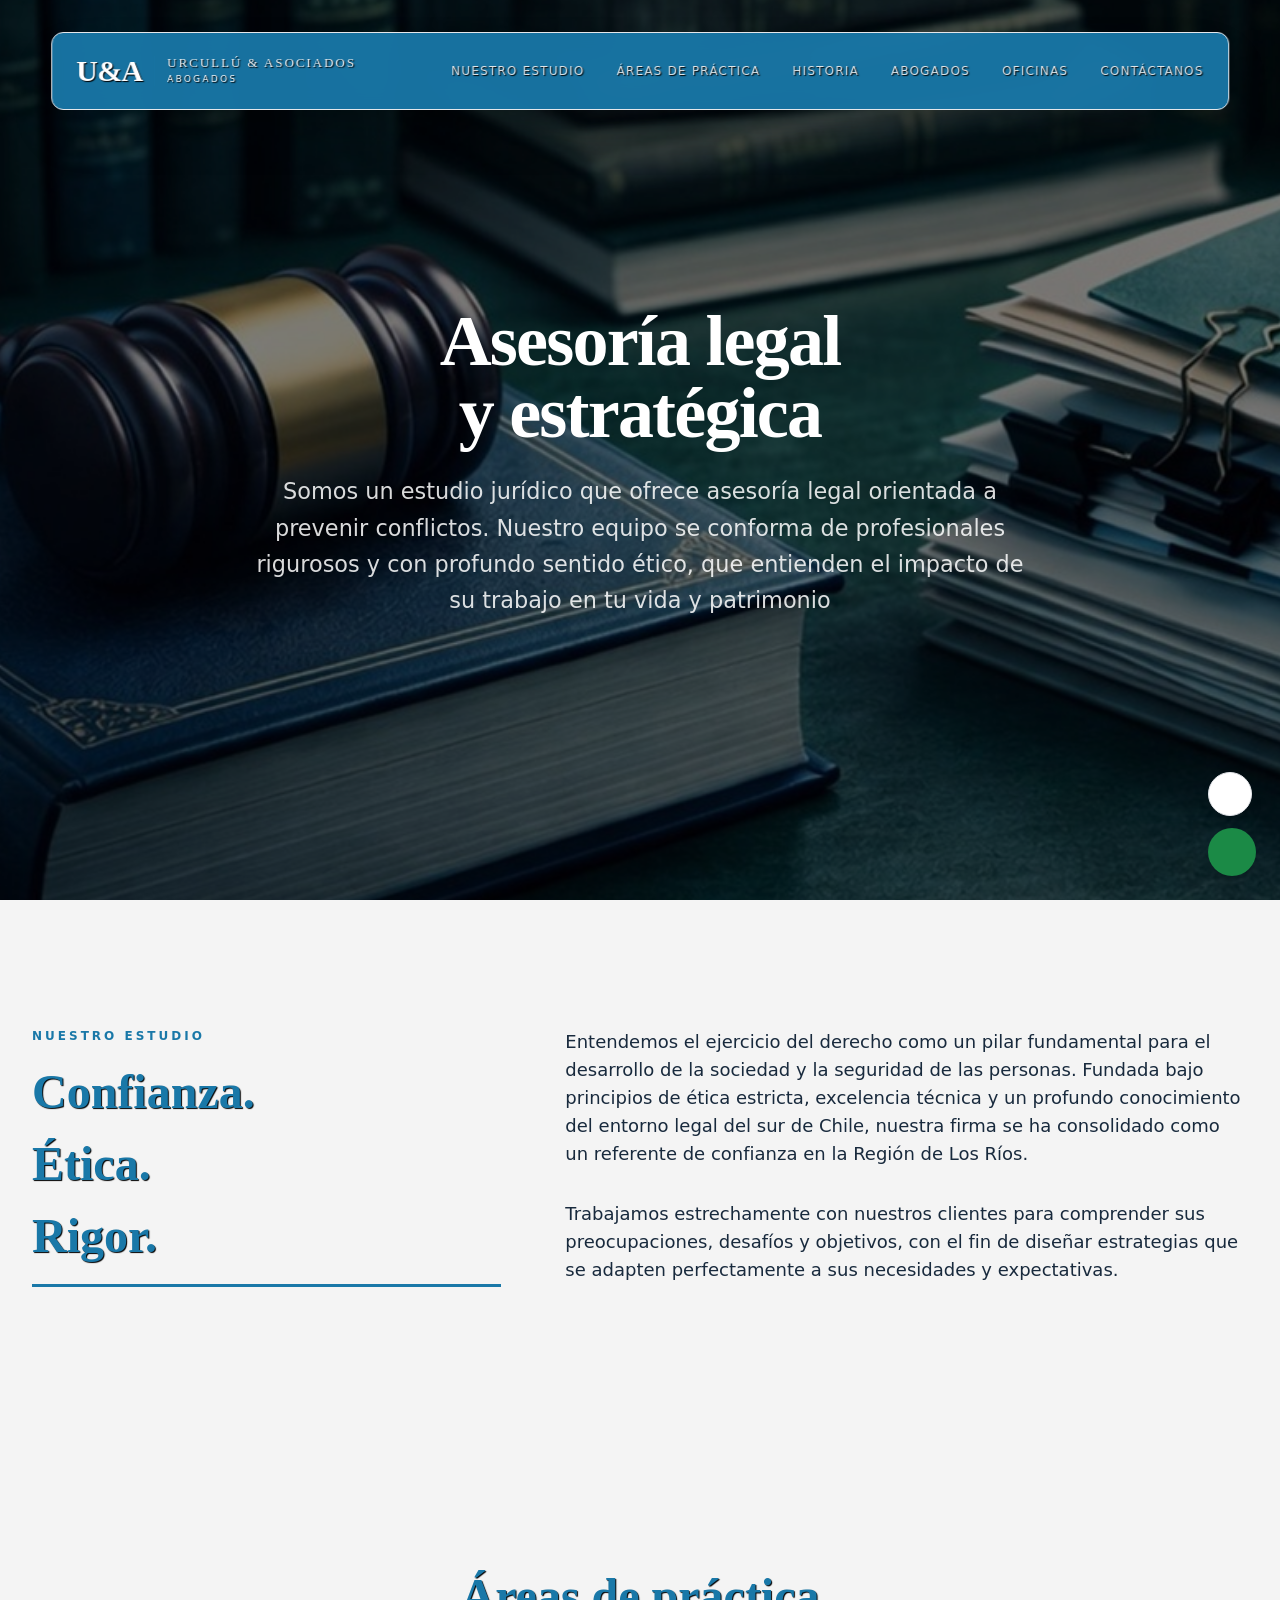
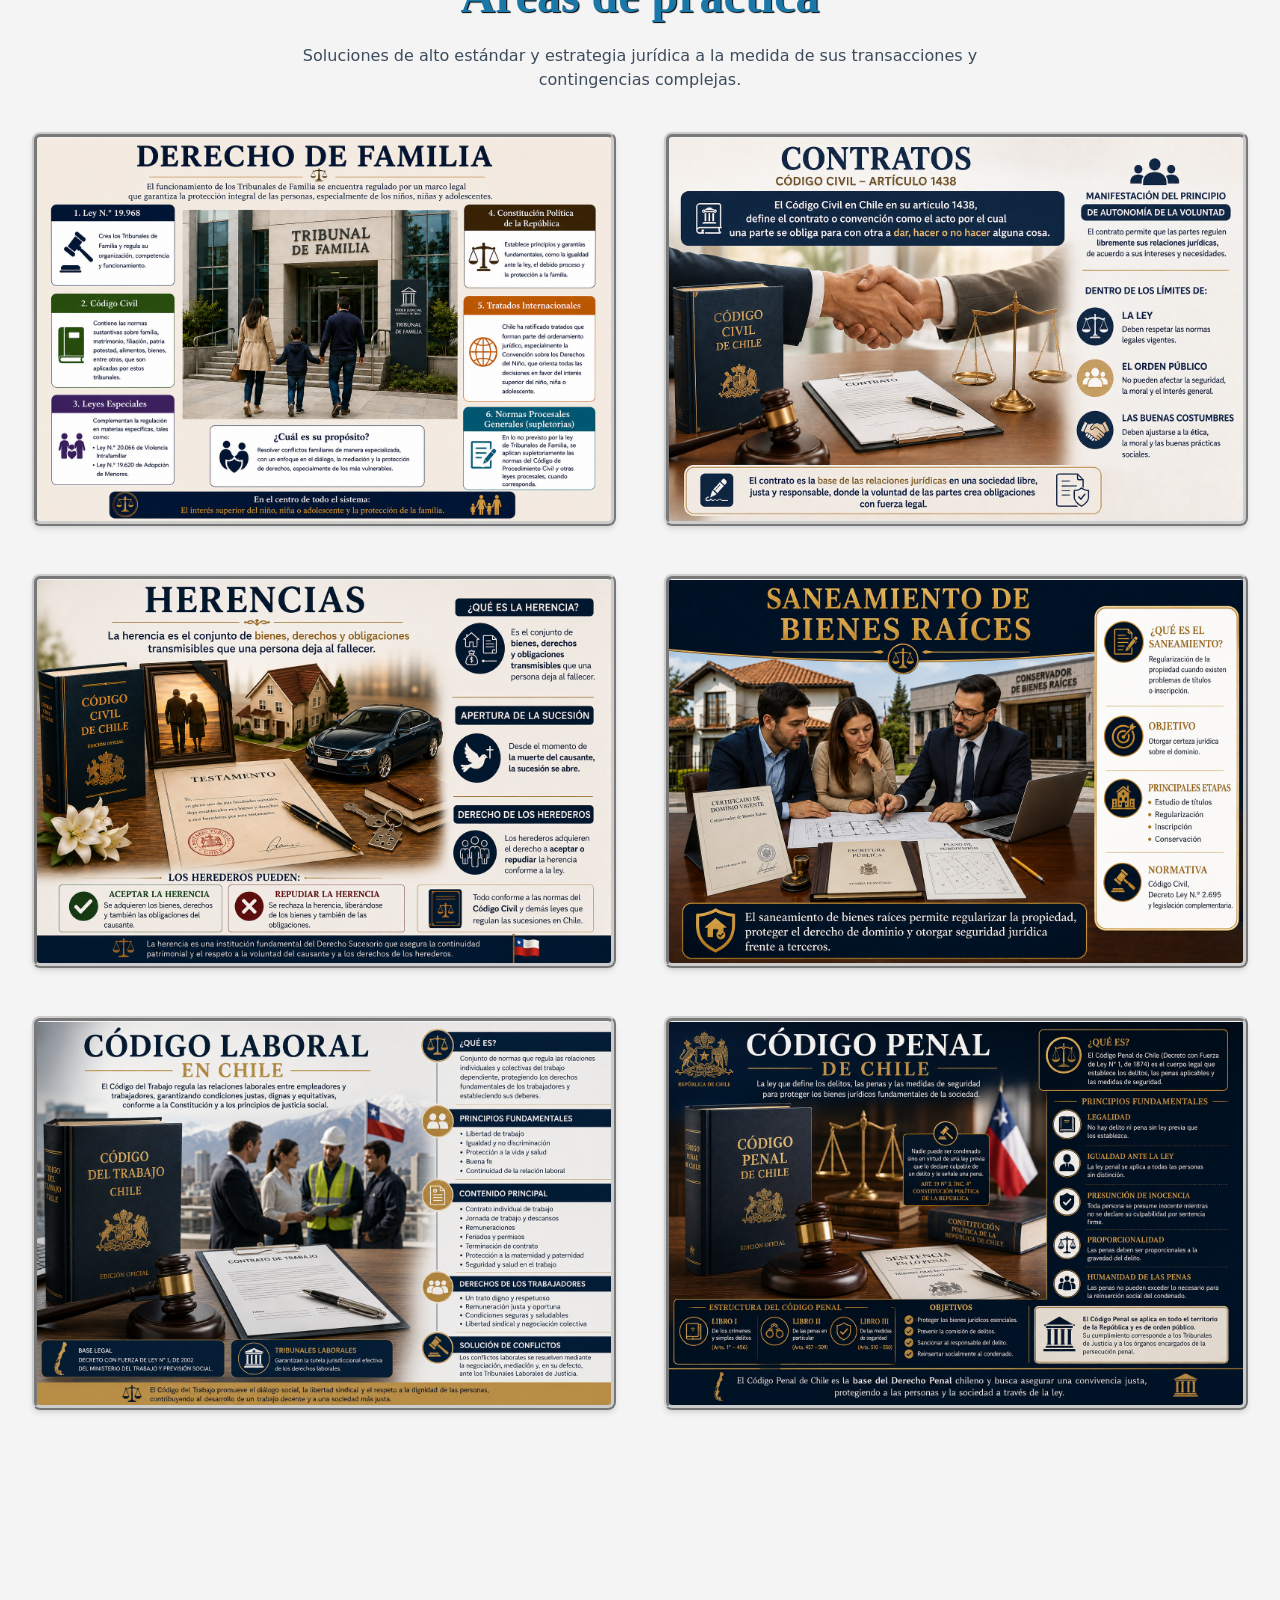
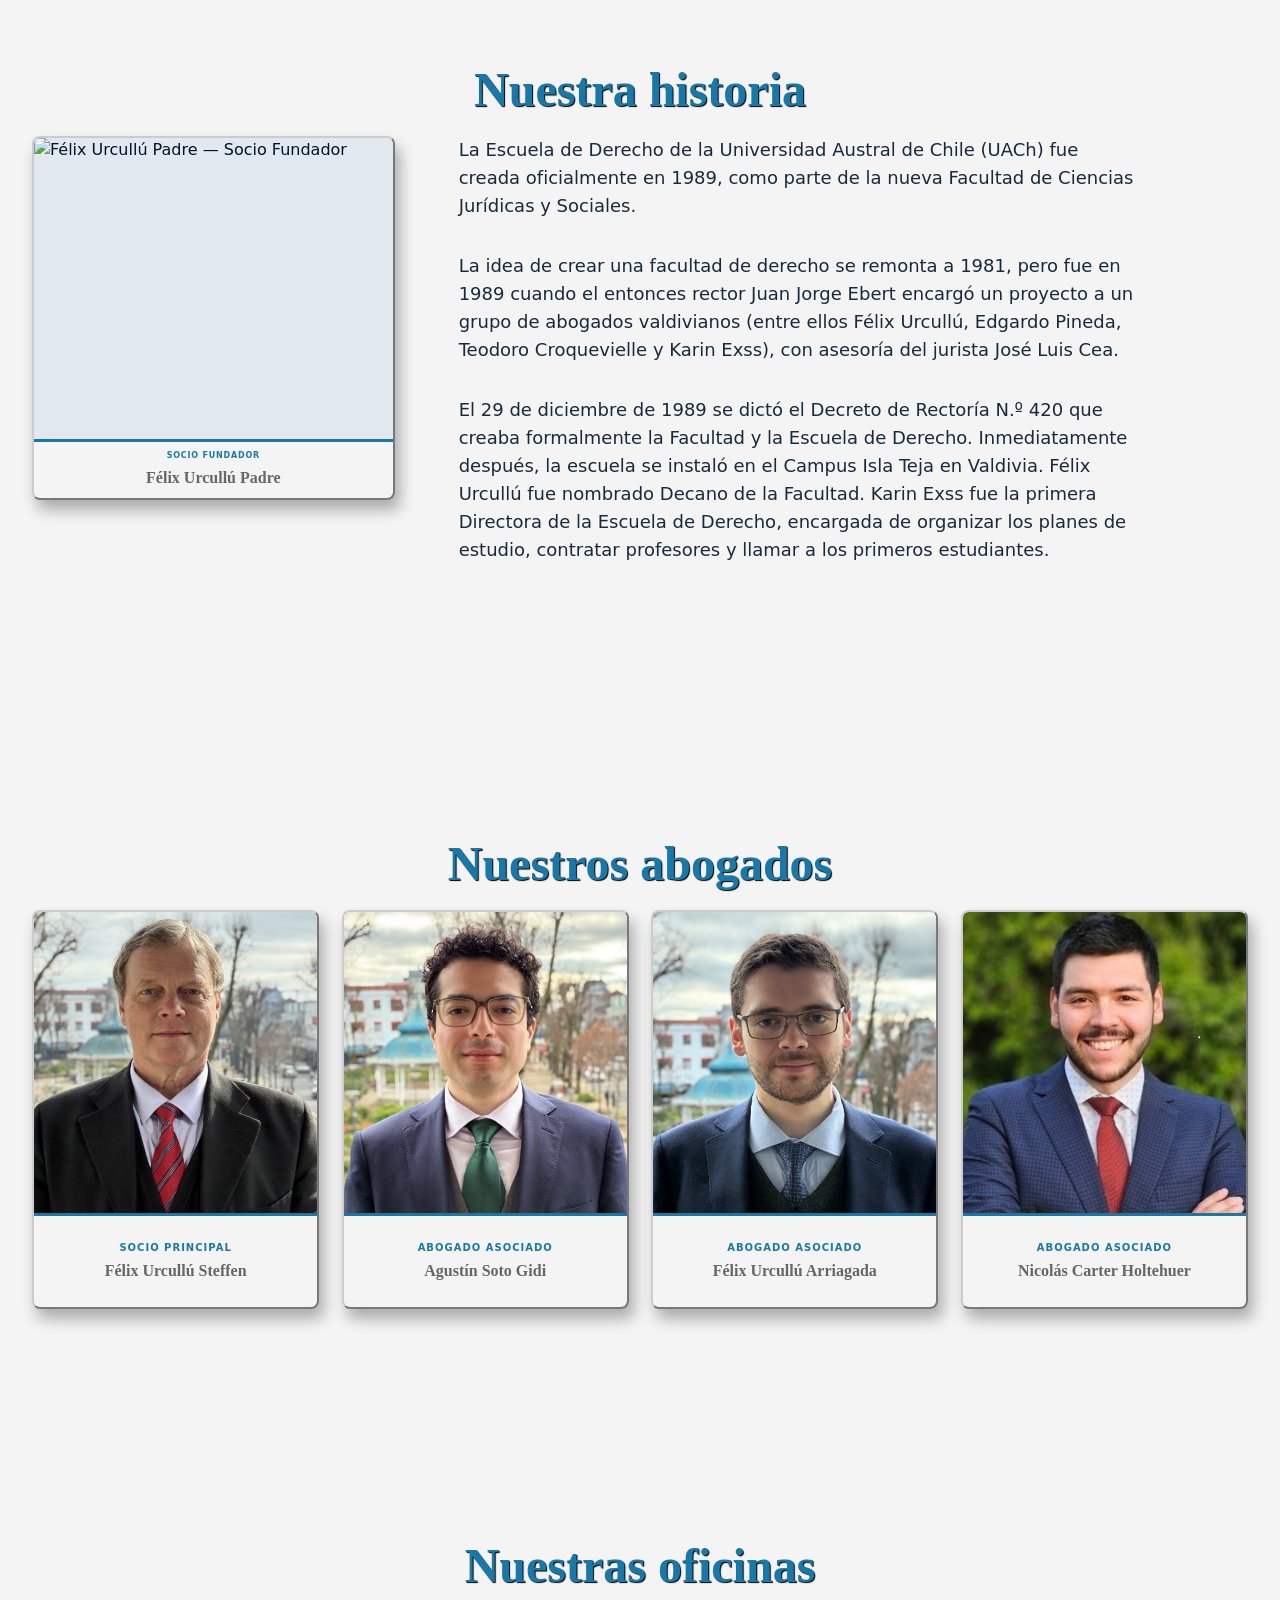
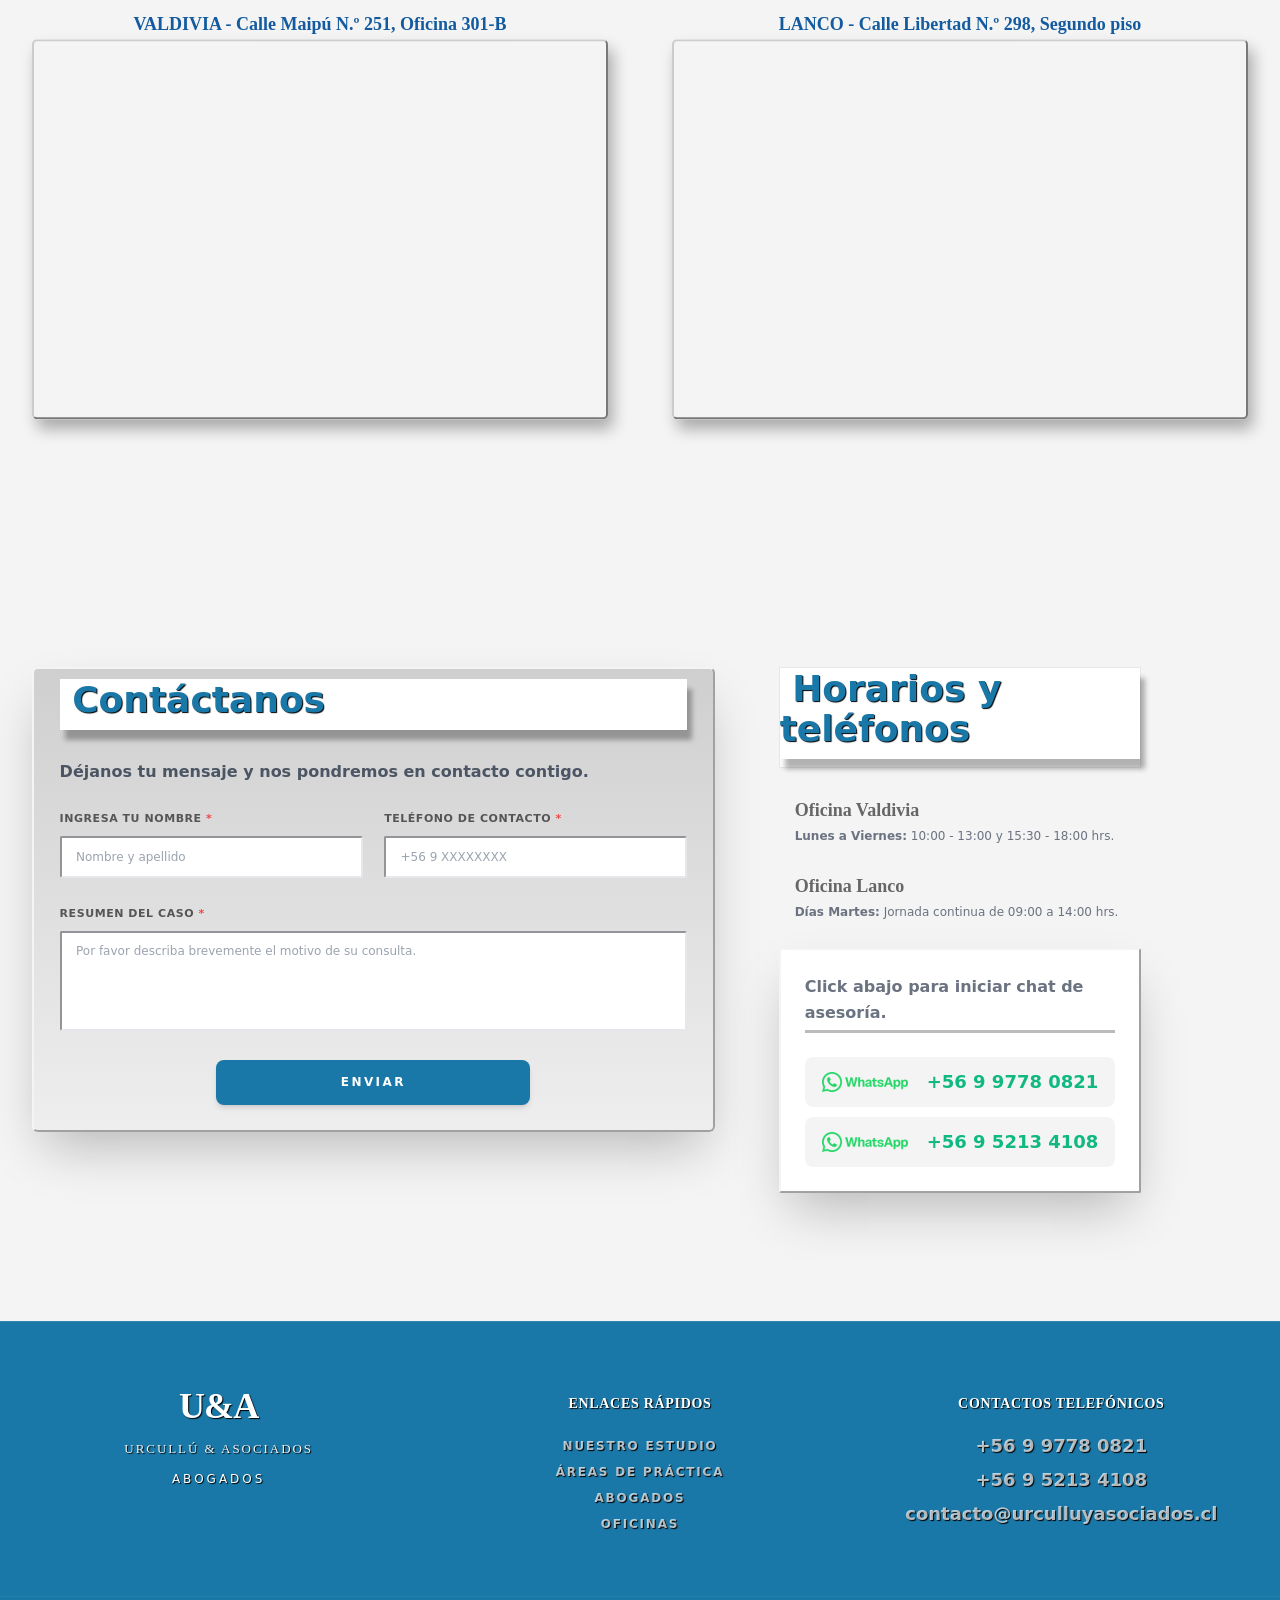
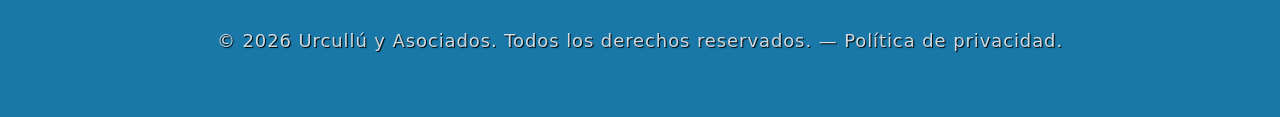
==== index - copia.html @ 11d9ef4b "Agregar archivos de proyecto." ====
<!DOCTYPE html>
<html lang="es" class="scroll-smooth">

<head>
    <meta charset="UTF-8">
    <meta name="viewport" content="width=device-width, initial-scale=1.0">
    <meta name="description"
          content="Abogados Urcullú y Asociados. Tradición jurídica, rigor estratégico y defensa legal de excelencia en Valdivia, Lanco y la Región de Los Ríos. Asesoría civil, inmobiliaria y litigios complejos.">
    <meta name="keywords"
          content="Abogados Valdivia, Estudio Jurídico Los Ríos, Contratos, Bienes Raíces, Sucesiones, Posesiones Efectivas, Litigios Complejos, Félix Urcullú Steffen, Abogado Lanco">
    <meta name="author" content="Abogados Urcullú y Asociados">
    <meta property="og:title" content="Abogados Urcullú y Asociados | Excelencia y Rigor Estratégico">
    <meta property="og:description" content="Defensa rigurosa y asesoría legal de excelencia en el sur de Chile. Liderado por Félix Urcullú Steffen.">
    <meta property="og:type" content="website">


    <!-- Tailwind CSS CDN -->
    <script src="tailwindcdn.js"></script>
    <!--<script src="https://cdn.tailwindcss.com"></script>-->

    <!-- Google Fonts: Montserrat (look & feel RTA) -->
    <link rel="preconnect" href="https://fonts.googleapis.com">
    <link rel="preconnect" href="https://fonts.gstatic.com" crossorigin>
    <link href="https://fonts.googleapis.com/css2?family=Montserrat:wght@200;300;400;500;600;700&display=swap" rel="stylesheet">

    <!-- Lucide Icons -->
    <script src="https://unpkg.com/lucide@latest"></script>

    <!-- Custom Stylesheet -->
    <style type="text/css">

        .borde {
            border-bottom-style:solid; 
            border-width: 2px; 
            border-top-color: #eeeeee; 
            border-left-color: #ffffff; 
            border-top-width:1px
        }

        .input-inset {
            border-style: inset !important;
            border-width: 2px !important;
        }

        .panel-outset {
            border-style: outset !important;
            border-width: 2px !important;
        }

        .box-sombra {
            box-shadow: 5px 10px 5px rgba(0, 0, 0, 0.3);
        }

        .box-sombra_big {
            box-shadow: 5px 10px 15px rgba(0, 0, 0, 0.3);
        }

        .text-sombra {
            text-shadow: 1px 1px 1px rgba(0, 0, 0, 1);
        }

        /* Variables globales — paleta y tipografía estilo RTA (rta.cl) */
        :root {
            --color-primary: #11034b;
            --color-secondary: #001429;
            /*--color-accent: #1978A8;*/
            --color-accent: #1978A8;
            --color-bg-light: #f4f4f4;
            --color-white: #FFFFFF;
            --font-title: 'Montserrat', sans-serif;
            --font-body: 'Montserrat', 'Inter', sans-serif;
        }

        body {
            font-family: var(--font-body);
        }

        h1,
        h2,
        h3,
        h4,
        .font-serif {
            font-family: var(--font-title);
        }

        /* Accessible focus states */
        a:focus-visible,
        button:focus-visible,
        select:focus-visible,
        input:focus-visible,
        textarea:focus-visible {
            outline: 2px solid var(--color-accent) !important;
            outline-offset: 3px !important;
        }

        /* Los links del Nav (desktop y móvil) nunca muestran el borde de foco;
           solo el logo ("#") conserva el comportamiento por defecto de arriba. */
        .nav-link:focus-visible,
        .mobile-link:focus-visible {
            outline: none !important;
        }

        /* Header transition effects */
        #main-header.scrolled {
            top: 0 !important;
            width: 100% !important;
            max-width: 100% !important;
            border-radius: 0 !important;
            background-color: rgba(17, 3, 75, 0.98) !important;
            border-bottom: 1px solid rgba(255, 107, 0, 0.3) !important;
        }

        /* Hamburger icon (no depende de librerías externas: siempre se ve en móvil) */
        .hamburger-icon {
            display: inline-flex;
            flex-direction: column;
            justify-content: center;
            align-items: center;
            gap: 5px;
            width: 24px;
            height: 24px;
        }

            .hamburger-icon span {
                display: block;
                width: 24px;
                height: 2px;
                background-color: currentColor;
                border-radius: 2px;
                transition: transform 0.3s cubic-bezier(0.16, 1, 0.3, 1), opacity 0.2s ease;
            }

            .hamburger-icon.is-open span:nth-child(1) {
                transform: translateY(7px) rotate(45deg);
            }

            .hamburger-icon.is-open span:nth-child(2) {
                opacity: 0;
            }

            .hamburger-icon.is-open span:nth-child(3) {
                transform: translateY(-7px) rotate(-45deg);
            }

        /* Premium Curtain Slide transition for Mobile Menu */
        .mobile-drawer {
            max-height: 0;
            overflow: hidden;
            opacity: 0;
            transition: max-height 0.4s cubic-bezier(0.16, 1, 0.3, 1), opacity 0.3s ease-in-out;
        }

            .mobile-drawer.active {
                max-height: 500px;
                opacity: 1;
            }

        /* Custom fade animation for Hero elements */
        @keyframes fadeIn {
            from {
                opacity: 0;
                transform: translateY(15px);
            }

            to {
                opacity: 1;
                transform: translateY(0);
            }
        }

        .animate-fade-in {
            animation: fadeIn 0.8s cubic-bezier(0.16, 1, 0.3, 1) forwards;
        }

        /* Elegant radial subtle background mesh */
        .bg-radial-gradient {
            background: radial-gradient(circle, rgba(255, 107, 0, 0.12) 0%, transparent 70%);
        }

        /* Hover effects for Practice Cards: premium thin gold border and smooth lift */
        .practice-card {
            transition: transform 0.4s cubic-bezier(0.16, 1, 0.3, 1), box-shadow 0.4s cubic-bezier(0.16, 1, 0.3, 1), border-color 0.4s ease;
        }

            .practice-card:hover {
                transform: translateY(-6px);
                /*border-width: 2px;*/
                border-color: var(--color-accent) !important;
                box-shadow: 0 20px 40px -15px rgba(17, 3, 75, 0.12), 0 0 15px rgba(255, 107, 0, 0.15);
            }

        /* Ultra-fluid premium animations for Modals (fade & vertical movement) */
        #lawyer-modal,
        #confirmation-modal,
        #privacy-modal {
            transition: opacity 0.4s cubic-bezier(0.16, 1, 0.3, 1), visibility 0.4s cubic-bezier(0.16, 1, 0.3, 1);
        }

            #lawyer-modal > div,
            #confirmation-modal > div,
            #privacy-modal > div {
                transform: translateY(25px) scale(0.97);
                transition: transform 0.4s cubic-bezier(0.16, 1, 0.3, 1);
            }

            #lawyer-modal.active,
            #confirmation-modal.active,
            #privacy-modal.active {
                opacity: 1 !important;
                pointer-events: auto !important;
            }

                #lawyer-modal.active > div,
                #confirmation-modal.active > div,
                #privacy-modal.active > div {
                    transform: translateY(0) scale(1) !important;
                }

        /* Customized HTML scrollbar */
        ::-webkit-scrollbar {
            width: 8px;
        }

        ::-webkit-scrollbar-track {
            background: #11034b;
        }

        ::-webkit-scrollbar-thumb {
            background: #1978A8;
            border-radius: 4px;
        }

            ::-webkit-scrollbar-thumb:hover {
                background: #cc5500;
            }

        /* Mapas embebidos */
        iframe {
            border-style: ridge;
            border-radius: 5px;
            width: 800px;
            max-width: 100%;
            height: 380px; /* 430px -5% */
            box-shadow: 5px 10px 15px rgba(0, 0, 0, 0.3);
        }

        @media (max-width: 640px) {
            iframe {
                height: 300px;
            }
        }
    </style>

</head>

<body class="bg-[#fdfbd4] text-[#001429] font-sans overflow-x-hidden selection:bg-[#1978A8] selection:text-[#666666]">

  <header id="main-header"
    class="fixed top-0 md:top-8 left-1/2 -translate-x-1/2 w-full md:w-[92%] max-w-7xl z-50 transition-all duration-300">
    <div
      class="bg-[#1978A8]/95 backdrop-blur-md md:rounded-xl px-6 py-4 md:py-5 flex justify-between items-center shadow-2xl border">
      <!-- Monogram Logo -->
        <a href="#"
           class="flex items-center space-x-3 group focus-visible:outline-double focus-visible:outline-2 focus-visible:outline-[#1978A8]"
           aria-label="Ir al inicio de Abogados Urcullú y Asociados">
            <span class="sm:block font-serif text-2xl md:text-3xl font-bold tracking-tight text-[#ffffff] transition-transform duration-300 group-hover:scale-105 text-sombra">U&amp;A</span> <!--hidden-->
            <div class="pl-3 sm:border-l sm:border-[#1978A8]/30">
                <span class="block font-serif text-[13px] tracking-[0.15em] text-[#f4f4f4] leading-none uppercase text-sombra">
                    Urcullú
                    &amp; Asociados
                </span>
                <span class="block text-[9px] font-sans tracking-[0.25em] text-[#FFFFFF] uppercase mt-1 text-sombra">Abogados</span>
            </div>
        </a>

      <!-- Desktop Navigation Menu -->
        <nav class="hidden lg:flex items-center space-x-8 text-xs font-sans font-medium tracking-widest text-[#f4f4f4]/90 uppercase">
            <a href="#quienes-somos"
               class="nav-link hover:text-[#FFFFFF] transition-colors py-1 relative after:absolute after:bottom-0 after:left-0 after:w-0 after:h-[1px] after:bg-[#CCCCCC] hover:after:w-full after:transition-all after:duration-300 focus-visible:outline-double focus-visible:outline-2 focus-visible:outline-[#1978A8] text-sombra">
                Nuestro
                estudio
            </a>
            <a href="#servicios"
               class="nav-link hover:text-[#FFFFFF] transition-colors py-1 relative after:absolute after:bottom-0 after:left-0 after:w-0 after:h-[1px] after:bg-[#CCCCCC] hover:after:w-full after:transition-all after:duration-300 focus-visible:outline-double focus-visible:outline-2 focus-visible:outline-[#1978A8] text-sombra">Áreas de práctica</a>
            <a href="#historia"
               class="nav-link hover:text-[#FFFFFF] transition-colors py-1 relative after:absolute after:bottom-0 after:left-0 after:w-0 after:h-[1px] after:bg-[#CCCCCC] hover:after:w-full after:transition-all after:duration-300 focus-visible:outline-double focus-visible:outline-2 focus-visible:outline-[#1978A8] text-sombra">Historia</a>
            <a href="#nuestros-abogados"
               class="nav-link hover:text-[#FFFFFF] transition-colors py-1 relative after:absolute after:bottom-0 after:left-0 after:w-0 after:h-[1px] after:bg-[#CCCCCC] hover:after:w-full after:transition-all after:duration-300 focus-visible:outline-double focus-visible:outline-2 focus-visible:outline-[#1978A8] text-sombra">Abogados</a>
            <a href="#oficinas"
               class="nav-link hover:text-[#FFFFFF] transition-colors py-1 relative after:absolute after:bottom-0 after:left-0 after:w-0 after:h-[1px] after:bg-[#CCCCCC] hover:after:w-full after:transition-all after:duration-300 focus-visible:outline-double focus-visible:outline-2 focus-visible:outline-[#1978A8] text-sombra">Oficinas</a>
            <a href="#contacto"
               class="nav-link hover:text-[#FFFFFF] transition-colors py-1 relative after:absolute after:bottom-0 after:left-0 after:w-0 after:h-[1px] after:bg-[#CCCCCC] hover:after:w-full after:transition-all after:duration-300 focus-visible:outline-double focus-visible:outline-2 focus-visible:outline-[#1978A8] text-sombra">Contáctanos</a>
            <!--<button type="button" id="open-privacy-modal-nav-btn"
            class="nav-link open-privacy-modal-trigger hover:text-[#FFFFFF] transition-colors py-1 relative after:absolute after:bottom-0 after:left-0 after:w-0 after:h-[1px] after:bg-[#CCCCCC] hover:after:w-full after:transition-all after:duration-300 focus-visible:outline-double focus-visible:outline-2 focus-visible:outline-[#1978A8]"
            aria-haspopup="dialog">
        PÓLITICA DE PRIVACIDAD
    </button>-->
        </nav>

      <!-- Mobile Menu Button -->
      <button id="mobile-menu-btn" type="button"
        class="lg:hidden relative z-10 w-8 h-8 flex items-center justify-center shrink-0 text-white hover:text-[#FFFFFF] focus:outline-none transition-colors"
        aria-label="Abrir Menú de Navegación" aria-expanded="false" aria-controls="mobile-menu">
        <span id="mobile-menu-icon" class="hamburger-icon" aria-hidden="true">
          <span></span>
          <span></span>
          <span></span>
        </span>
      </button>
    </div>

    <!-- Mobile Drawer Menu (Curtain Slide transition styled via CSS) -->
    <div id="mobile-menu"
      class="mobile-drawer absolute top-full left-0 w-full bg-[#1978A8] border-t border-[#1978A8]/20 py-8 px-6 flex flex-col space-y-5 shadow-2xl transition-all duration-300 text-center uppercase tracking-wider text-xs font-sans"
      aria-hidden="true">
      <a href="#quienes-somos"
        class="mobile-link outline-none text-white hover:text-[#FFFFFF] py-2 border-b border-white/5 focus-visible:outline-double focus-visible:outline-2 focus-visible:outline-[#FFFFFF] text-sombra">Nuestro
        estudio</a>
      <a href="#servicios"
        class="mobile-link outline-none text-white hover:text-[#FFFFFF] py-2 border-b border-white/5 focus-visible:outline-double focus-visible:outline-2 focus-visible:outline-[#FFFFFF] text-sombra">áreas de práctica</a>
      <a href="#historia"
         class="mobile-link outline-none text-white hover:text-[#FFFFFF] py-2 border-b border-white/5 focus-visible:outline-double focus-visible:outline-2 focus-visible:outline-[#FFFFFF] text-sombra">Historia</a>
      <a href="#nuestros-abogados"
        class="mobile-link outline-none text-white hover:text-[#FFFFFF] py-2 border-b border-white/5 focus-visible:outline-double focus-visible:outline-2 focus-visible:outline-[#FFFFFF] text-sombra">Abogados</a>
      <a href="#oficinas"
        class="mobile-link outline-none text-white hover:text-[#FFFFFF] py-2 border-b border-white/5 focus-visible:outline-double focus-visible:outline-2 focus-visible:outline-[#FFFFFF] text-sombra">Oficinas</a>
      <a href="#contacto"
         class="mobile-link outline-none text-white hover:text-[#FFFFFF] py-2 border-b border-white/5 focus-visible:outline-double focus-visible:outline-2 focus-visible:outline-[#FFFFFF] text-sombra">Contáctanos</a>
      <a href="#horarios"
         class="mobile-link outline-none text-white hover:text-[#FFFFFF] py-2 border-b border-white/5 focus-visible:outline-double focus-visible:outline-2 focus-visible:outline-[#FFFFFF] text-sombra">Horarios y teléfonos</a>
      <!--<button type="button" id="open-privacy-modal-mobile-btn"
            class="mobile-link open-privacy-modal-trigger outline-none text-white hover:text-[#FFFFFF] py-2 border-b border-white/5 focus-visible:outline-double focus-visible:outline-2 focus-visible:outline-[#FFFFFF]"
            aria-haspopup="dialog">PÓLITICA DE PRIVACIDAD
      </button>-->
    </div>
  </header>

  <!-- MAIN CONTENT CONTAINER -->
  <main>
      <!-- HERO SECTION -->
      <section id="hero"
               class="relative min-h-screen flex items-start md:items-center justify-center pt-24 md:pt-0 overflow-hidden">
          <!-- Sophisticated Overlay Layer -->
          <div class="absolute inset-0 bg-[#666666]/85 mix-blend-multiply z-10"></div>

          <div class="absolute inset-0 z-0 bg-cover bg-center bg-no-repeat transition-transform duration-[10000ms] scale-105 hover:scale-100"
               style="background-image: url('assets/img_1.jpg');"></div>

          <div class="relative max-w-5xl mx-auto px-6 sm:px-8 text-center z-20 pt-6 md:pt-16">
              <!--<div class="inline-flex items-center gap-2 border border-[#1978A8] bg-[#1978A8] px-4 py-2 rounded-full mb-8 backdrop-blur-sm animate-fade-in">
                <span class="text-xs uppercase font-sans tracking-[0.25em] text-white font-semibold">
                    Valdivia, Lanco, Los lagos, Paillaco, San José (Mariquina) y Panguipulli.
                </span>
            </div>-->

              <h1 class="font-serif text-4xl sm:text-5xl md:text-7xl font-bold tracking-tight text-white mb-6 leading-[1.15]">
                  Asesoría legal <br class="hidden md:block">
                  <!--<span class="text-transparent bg-clip-text bg-gradient-to-r from-[#f4f4f4] via-[#1978A8] to-[#f4f4f4]">-->
                  <span class="font-serif text-4xl sm:text-5xl md:text-7xl font-bold tracking-tight text-white mb-6 leading-[1.15]">
                      y estratégica
                  </span>
              </h1>

              <p class="font-sans text-[1rem] sm:text-[3rem] md:text-[1.4rem] text-white/85 max-w-3xl mx-auto mb-10 leading-relaxed font-light">
                  Somos un estudio jurídico que ofrece asesoría legal orientada a prevenir conflictos. Nuestro equipo se conforma de profesionales rigurosos y con profundo sentido ético, que entienden el impacto de su trabajo en tu vida y patrimonio
              </p>
              <div class="md:hidden"><br /><br /><br /><br /><br /></div>
              <div class="inline-flex md:hidden items-center gap-2 border border-[#1978A8] bg-[#1978A8] px-4 py-2 rounded-full mb-[2.6rem] backdrop-blur-sm animate-fade-in">
                  <span class="text-xs font-sans tracking-[0.15em] text-white font-semibold">
                      Valdivia, Lanco, Los lagos, Paillaco, San José de la Mariquina y Panguipulli.
                  </span>
              </div>
          </div>

      </section>

      <!-- QUIÉNES SOMOS -->
      <section id="quienes-somos" class="py-24 md:py-32 bg-[#f4f4f4]">
          <div class="max-w-7xl mx-auto px-6 sm:px-8">
              <div class="grid grid-cols-1 lg:grid-cols-12 gap-8 lg:gap-16 items-start">
                  <!-- Subtitle & Main Concept -->
                  <div class="lg:col-span-5 space-y-2 sm:space-y-4 md:space-y-6">
                      <span class="text-xs uppercase font-sans tracking-[0.25em] text-[#1978A8] font-bold block">
                          Nuestro estudio
                      </span>
                      <h2 class="font-serif text-3xl sm:text-4xl md:text-5xl font-bold text-[#1978A8] leading-tight text-sombra">
                          Confianza.
                      </h2>
                      <h2 class="font-serif text-3xl sm:text-4xl md:text-5xl font-bold text-[#1978A8] leading-tight text-sombra">
                          Ética.
                      </h2>
                      <h2 class="font-serif text-3xl sm:text-4xl md:text-5xl font-bold text-[#1978A8] leading-tight text-sombra">
                          Rigor.
                      </h2>
                      <div class="w-full h-[3px] bg-[#1978A8]" aria-hidden="true"></div>
                  </div>

                  <!-- Copia Corporativa -->
                  <div class="lg:col-span-7">
                      <p class="font-sans text-[1rem] md:text-lg text-[#001429]/90 leading-relaxed font-light mb-8">
                          Entendemos el ejercicio del derecho como un pilar
                          fundamental para el desarrollo de la sociedad y la seguridad de las personas. Fundada bajo principios de
                          ética estricta, excelencia técnica y un profundo conocimiento del entorno legal del sur de Chile, nuestra
                          firma se ha consolidado como un referente de confianza en la Región de Los Ríos.
                      </p>
                      <p class="font-sans text-[1rem] md:text-lg text-[#001429]/90 leading-relaxed font-light mb-8">
                          Trabajamos estrechamente con nuestros clientes para comprender sus preocupaciones, desafíos y objetivos,
                          con el fin de diseñar estrategias que se adapten perfectamente a sus necesidades y expectativas.
                      </p>
                  </div>
              </div>

          </div>
      </section>

      <!-- SERVICIOS -->
      <section id="servicios" class="py-24 md:py-32 bg-[#f4f4f4]">
          <div class="max-w-7xl mx-auto px-6 sm:px-8">
              <div class="text-center max-w-3xl mx-auto mb-7 md:mb-10 space-y-3 md:space-y-4">

                  <h2 class="font-serif text-3xl sm:text-4xl md:text-5xl font-bold text-[#1978A8] text-sombra">
                      Áreas de práctica
                  </h2>
                  <!--<div class="w-20 h-[3px] bg-[#1978A8] mx-auto" aria-hidden="true"></div>-->
                  <p class="font-sans text-base text-[#001429]/75 font-light pt-1 md:pt-2">
                      Soluciones de alto estándar y estrategia jurídica a la medida de sus transacciones y contingencias complejas.
                  </p>
              </div>

              <div class="grid grid-cols-1 md:grid-cols-2 gap-8 lg:gap-12">
                  <!-- Card 1: Familia -->
                  <div class="practice-card rounded-lg shadow-md overflow-hidden hover:shadow-2xl transition-all duration-300 flex flex-col justify-between sombra" style="border: 5px ridge #cccccc">
                      <a href="familia.html" class="h-64 sm:h-80 md:h-96 bg-contain bg-no-repeat bg-center" style="background-image: url('assets/familia.jpg');"
                         role="img" aria-label="Servicio de Familia, Ley N.º 19.968">
                      </a>
                  </div>
                  <!-- Card 2: Contratos -->
                  <div class="practice-card border border-gray-200/60 rounded-lg shadow-md overflow-hidden hover:shadow-2xl transition-all duration-300 flex flex-col justify-between sombra" style="border: 5px ridge #cccccc">
                      <a href="resumen.html" class="h-64 sm:h-80 md:h-96 bg-contain bg-no-repeat bg-center"
                         style="background-image: url('assets/contratos.jpg');" role="img"
                         aria-label="Código Civil, en el Libro IV: artículos 1437 y siguientes, especialmente el 1438"></a>
                  </div>
                  <!-- Card 3: Herencias -->
                  <div class="practice-card border border-gray-200/60 rounded-lg shadow-md overflow-hidden hover:shadow-2xl transition-all duration-300 flex flex-col justify-between sombra" style="border: 5px ridge #cccccc">
                      <div class="h-64 sm:h-80 md:h-96 bg-contain bg-no-repeat bg-center"
                           style="background-image: url('assets/herencias.jpg');" role="img"
                           aria-label="Libro III del Código Civil, artículo 951 en adelante."></div>
                  </div>
                  <!-- Card 4: Saneamientos -->
                  <div class="practice-card border border-gray-200/60 rounded-lg shadow-md overflow-hidden hover:shadow-2xl transition-all duration-300 flex flex-col justify-between sombra" style="border: 5px ridge #cccccc">
                      <div class="h-64 sm:h-80 md:h-96 bg-contain bg-no-repeat bg-center"
                           style="background-image: url('assets/saneamientos.jpg');" role="img"
                           aria-label="Decreto Ley N° 2.695 de 1979"></div>
                  </div>
                  <!-- Card 5: Laboral -->
                  <div class="practice-card border border-gray-200/60 rounded-lg shadow-md overflow-hidden hover:shadow-2xl transition-all duration-300 flex flex-col justify-between sombra" style="border: 5px ridge #cccccc">
                      <div class="h-64 sm:h-80 md:h-96 bg-contain bg-no-repeat bg-center" style="background-image: url('assets/laboral.jpg');"
                           role="img" aria-label="Código del Trabajo, refundido en el DFL N° 1 de 2003 del Ministerio del Trabajo y Previsión Social"></div>
                  </div>
                  <!-- Card 6: Penal -->
                  <div class="practice-card border border-gray-200/60 rounded-lg shadow-md overflow-hidden hover:shadow-2xl transition-all duration-300 flex flex-col justify-between sombra" style="border: 5px ridge #cccccc">
                      <div class="h-64 sm:h-80 md:h-96 bg-contain bg-no-repeat bg-center" style="background-image: url('assets/penal.jpg');"
                           role="img" aria-label="Código Penal chileno, artículo 1"></div>
                  </div>
              </div>

          </div>
      </section>

      <!-- HISTORIA -->
      <section id="historia" class="py-24 md:py-32 bg-[#f4f4f4]">
          <div class="text-center max-w-3xl mx-auto mb-[1.4rem] space-y-4">
              <!--<span class="text-xs uppercase font-sans tracking-[0.25em] text-[#1978A8] font-bold block">Abogados</span>-->
              <h2 class="font-serif text-3xl sm:text-4xl md:text-5xl font-bold text-[#1978A8] text-sombra">
                  Nuestra historia
              </h2>
          </div>
          <div class="max-w-7xl mx-auto px-6 sm:px-8">
              <div class="grid grid-cols-1 lg:grid-cols-12 gap-8 lg:gap-16 items-start">
                  <!-- Subtitle & Main Concept -->
                  <div class="lg:col-span-4 space-y-2 sm:space-y-4 md:space-y-6">
                      <!-- 0. Félix Urcullú Padre -->
                      <article class="open-modal-trigger bg-[#f4f4f4] border border-gray-100 rounded-lg overflow-hidden flex flex-col justify-between hover:border-[#1978A8]/60 hover:shadow-xl transition-all cursor-pointer focus-visible:outline-double focus-visible:outline-2 focus-visible:outline-[#1978A8] box-sombra_big panel-outset" data-lawyer="urcullu-padre" role="button" tabindex="0" aria-haspopup="dialog" aria-label="Ver trayectoria completa de Félix Urcullú Padre" style="border: 5px outset #cccccc">
                          <div class="relative overflow-hidden group h-[304px] bg-slate-200">
                              <img src="assets/UrculluPadre.jpg" alt="Félix Urcullú Padre — Socio Fundador"
                                   class="w-full h-full object-cover transition-transform duration-500 group-hover:scale-110">
                              <div class="absolute bottom-0 left-0 w-full h-[3px] bg-[#1978A8]" aria-hidden="true"></div>
                          </div>
                          <div class="p-2">
                              <span class="text-[8px] text-center uppercase font-sans tracking-widest text-[#1978A8] font-semibold block mb-1">
                                  Socio fundador
                              </span>
                              <h3 class="font-serif text-center font-bold text-[#666666]">Félix Urcullú Padre</h3>
                          </div>
                      </article>
                      <!--<div class="w-full h-[3px] bg-[#1978A8]" aria-hidden="true"></div>-->
                  </div>

                  <!-- Copia Corporativa -->
                  <div class="lg:col-span-7">
                      <p class="font-sans text-[1rem] md:text-lg text-[#001429]/90 leading-relaxed font-light mb-8">
                          La Escuela de Derecho de la Universidad Austral de Chile (UACh) fue creada oficialmente en 1989, como parte de la nueva Facultad de Ciencias Jurídicas y Sociales.
                      </p>
                      <p class="font-sans text-[1rem] md:text-lg text-[#001429]/90 leading-relaxed font-light mb-8">
                          La idea de crear una facultad de derecho se remonta a 1981, pero fue en 1989 cuando el entonces rector Juan Jorge Ebert encargó un proyecto a un grupo de abogados valdivianos (entre ellos Félix Urcullú, Edgardo Pineda, Teodoro Croquevielle y Karin Exss), con asesoría del jurista José Luis Cea.
                      </p>
                      <p class="font-sans text-[1rem] md:text-lg text-[#001429]/90 leading-relaxed font-light mb-8">
                          El 29 de diciembre de 1989 se dictó el Decreto de Rectoría N.º 420 que creaba formalmente la Facultad y la Escuela de Derecho.
                          Inmediatamente después, la escuela se instaló en el Campus Isla Teja en Valdivia.
                          Félix Urcullú fue nombrado Decano de la Facultad.
                          Karin Exss fue la primera Directora de la Escuela de Derecho, encargada de organizar los planes de estudio, contratar profesores y llamar a los primeros estudiantes.
                      </p>
                  </div>
              </div>

          </div>
      </section>

      <!-- NUESTRO EQUIPO -->
      <section id="nuestros-abogados" class="pt-[5.4rem] pb-24 md:pt-[7.2rem] md:pb-32 bg-[#f4f4f4]">
          <div class="max-w-7xl mx-auto px-6 sm:px-8">
              <div class="text-center max-w-3xl mx-auto mb-[1.4rem] space-y-4">
                  <!--<span class="text-xs uppercase font-sans tracking-[0.25em] text-[#1978A8] font-bold block">Abogados</span>-->
                  <h2 class="font-serif text-3xl sm:text-4xl md:text-5xl font-bold text-[#1978A8] text-sombra">
                      Nuestros abogados
                  </h2>
              </div>

              <!-- Grid de perfiles en el orden estrictamente obligatorio -->
              <div class="grid grid-cols-1 sm:grid-cols-2 lg:grid-cols-4 gap-[1.4rem]">
                  <!-- 1. Félix Urcullú Steffen -->
                  <article class="open-modal-trigger bg-[#f4f4f4] border border-gray-100 rounded-lg overflow-hidden flex flex-col justify-between hover:border-[#1978A8]/60 hover:shadow-xl transition-all cursor-pointer focus-visible:outline-double focus-visible:outline-2 focus-visible:outline-[#1978A8] box-sombra_big panel-outset" data-lawyer="urcullu-steffen" role="button" tabindex="0" aria-haspopup="dialog" aria-label="Ver trayectoria completa de Félix Urcullú Steffen" style="border: 5px outset #cccccc">
                      <div class="relative overflow-hidden group h-[304px] bg-slate-200">
                          <img src="assets/FelixUrculluSteffen.jpg" alt="Félix Urcullú Steffen — Socio Principal"
                               class="w-full h-full object-cover transition-transform duration-500 group-hover:scale-110">
                          <div class="absolute bottom-0 left-0 w-full h-[3px] bg-[#1978A8]" aria-hidden="true"></div>
                      </div>
                      <div class="p-6">
                          <span class="text-[10px] text-center uppercase font-sans tracking-widest text-[#1978A8] font-semibold block mb-1">
                              Socio principal
                          </span>
                          <h3 class="font-serif text-center font-bold text-[#666666]">Félix Urcullú Steffen</h3>
                          <!--<p class="font-sans text-[0.7875rem] text-[#001429]/85 mt-3 line-clamp-3 font-light leading-relaxed">
                            Pilar estratégico del estudio. Trayectoria de primer nivel en el derecho civil y resolución de litigios complejose.
                        </p>-->
                      </div>
                  </article>

                  <!-- 2. Agustín Soto Gidi -->
                  <article class="open-modal-trigger bg-[#f4f4f4] border border-gray-100 rounded-lg overflow-hidden flex flex-col justify-between hover:border-[#1978A8]/60 hover:shadow-xl transition-all cursor-pointer focus-visible:outline-double focus-visible:outline-2 focus-visible:outline-[#1978A8] box-sombra_big panel-outset" data-lawyer="soto-gidi" role="button" tabindex="0" aria-haspopup="dialog"
                           aria-label="Ver trayectoria completa de Agustín Soto Gidi" style="border: 5px outset #cccccc">
                      <div>
                          <div class="relative overflow-hidden group h-[304px] bg-slate-200">
                              <img src="assets/AgustinSotoGidi.jpg" alt="Agustín Soto Gidi — Abogado Asociado"
                                   class="w-full h-full object-cover transition-transform duration-500 group-hover:scale-110">
                              <div class="absolute bottom-0 left-0 w-full h-[3px] bg-[#1978A8]" aria-hidden="true"></div>
                          </div>
                          <div class="p-6">
                              <span class="text-[10px] text-center uppercase font-sans tracking-widest text-[#1978A8] font-semibold block mb-1">
                                  Abogado asociado
                              </span>
                              <h3 class="font-serif text-center font-bold text-[#666666]">Agustín Soto Gidi</h3>
                              <!--<p class="font-sans text-[0.7875rem] text-[#001429]/85 mt-3 line-clamp-3 font-light leading-relaxed">
                                Enfoque analítico y constitucional del derecho. Especializado en diseño estratégico de litigios y
                                cumplimiento legal preventivo.
                            </p>-->
                          </div>
                      </div>
                  </article>

                  <!-- 3. Félix Urcullú Arriagada -->
                  <article class="open-modal-trigger bg-[#f4f4f4] border border-gray-100 rounded-lg overflow-hidden flex flex-col justify-between hover:border-[#1978A8]/60 hover:shadow-xl transition-all duration-300 cursor-pointer focus-visible:outline-double focus-visible:outline-2 focus-visible:outline-[#1978A8] box-sombra_big panel-outset" data-lawyer="urcullu-arriagada" role="button" tabindex="0" aria-haspopup="dialog"
                           aria-label="Ver trayectoria completa de Félix Urcullú Arriagada" style="border: 5px outset #cccccc">
                      <div>
                          <div class="relative overflow-hidden group h-[304px] bg-slate-200">
                              <img src="assets/FelixUrculluArriagada.jpg" alt="Félix Urcullú Arriagada — Abogado Asociado"
                                   class="w-full h-full object-cover transition-transform duration-500 group-hover:scale-110">
                              <div class="absolute bottom-0 left-0 w-full h-[3px] bg-[#1978A8]" aria-hidden="true"></div>
                          </div>
                          <div class="p-6">
                              <span class="text-[10px] text-center uppercase font-sans tracking-widest text-[#1978A8] font-semibold block mb-1">
                                  Abogado asociado
                              </span>
                              <h3 class="font-serif text-center font-bold text-[#666666]">Félix Urcullú Arriagada</h3>
                              <!--<p class="font-sans text-[0.7875rem] text-[#001429]/85 mt-3 line-clamp-3 font-light leading-relaxed">
                                Especialista en derecho civil, obligaciones y procedimientos judiciales ordinarios con alta dedicación
                                probatoria.
                            </p>-->
                          </div>
                      </div>
                  </article>

                  <!-- 4. Nicolás Carter Holtehuer -->
                  <article class="open-modal-trigger bg-[#f4f4f4] border border-gray-100 rounded-lg overflow-hidden flex flex-col justify-between hover:border-[#1978A8]/60 hover:shadow-xl transition-all duration-300 cursor-pointer focus-visible:outline-double focus-visible:outline-2 focus-visible:outline-[#1978A8] box-sombra_big panel-outset" data-lawyer="carter-holtehuer" role="button" tabindex="0" aria-haspopup="dialog"
                           aria-label="Ver trayectoria completa de Nicolás Carter Holtehuer" style="border: 5px outset #cccccc">
                      <div>
                          <div class="relative overflow-hidden group h-[304px] bg-slate-200">
                              <img src="assets/NicolasCarterHoltehuer.jpg" alt="Nicolás Carter Holtehuer — Abogado Asociado"
                                   class="w-full h-full object-cover transition-transform duration-500 group-hover:scale-110">
                              <div class="absolute bottom-0 left-0 w-full h-[3px] bg-[#1978A8]" aria-hidden="true"></div>
                          </div>
                          <div class="p-6">
                              <span class="text-[10px] text-center uppercase font-sans tracking-widest text-[#1978A8] font-semibold block mb-1">
                                  Abogado asociado
                              </span>
                              <h3 class="font-serif text-center font-bold text-[#666666]">Nicolás Carter Holtehuer</h3>
                              <!--<p class="font-sans text-[0.7875rem] text-[#001429]/85 mt-3 line-clamp-3 font-light leading-relaxed">
                                Líder de práctica ambiental, derecho regulatorio, administrativo y auditorías normativas para grandes
                                proyectos de inversión.
                            </p>-->
                          </div>
                      </div>
                  </article>
              </div>
          </div>
      </section>

      <!-- OFICINAS -->
      <section id="oficinas" class="pt-2 pb-24 md:pt-[7.2rem] md:pb-32 bg-[#f4f4f4] scroll-mt-24 md:scroll-mt-0">
          <div class="text-center max-w-7xl mx-auto px-6 sm:px-8">

              <h2 class="font-serif text-3xl sm:text-4xl md:text-5xl font-bold text-[#1978A8] mb-4 md:mb-0 text-sombra md:-translate-y-[20%]">Nuestras oficinas</h2>

              <div class="grid grid-cols-1 lg:grid-cols-2 gap-12 lg:gap-16 justify-items-center md:translate-y-[2%]">
                  <!-- Mapa 1: Valdivia -->
                  <article class="text-center space-y-[0.1rem] w-full">
                      <h3 class="font-serif sm:text-lg font-semibold text-[#135A9E] sm:hidden">VALDIVIA <br />Calle Maipú N.° 251 <br /> Oficina 301-B</h3>
                      <h3 class="font-serif sm:text-lg font-semibold text-[#135A9E] hidden sm:block">VALDIVIA - Calle Maipú N.º 251, Oficina 301-B</h3>
                      <iframe src="https://www.google.com/maps/embed?pb=!1m18!1m12!1m3!1d3064.654842500669!2d-73.24865348886101!3d-39.8147334509071!2m3!1f0!2f0!3f0!3m2!1i1024!2i768!4f13.1!3m3!1m2!1s0x9615ee7666987575%3A0x329952d89825c0af!2zTWFpcMO6IDI1MSwgVmFsZGl2aWEsIExvcyBSw61vcw!5e0!3m2!1ses!2scl!4v1790495088097!5m2!1ses!2scl"
                              style="border: 2px outset #cccccc; " allowfullscreen="" loading="lazy"
                              referrerpolicy="strict-origin-when-cross-origin"
                              title="Mapa de la oficina de Valdivia"></iframe>
                  </article>

                  <!-- Mapa 2: Lanco -->
                  <article class="text-center space-y-[0.1rem] w-full">
                      <h3 class="font-serif sm:text-lg font-semibold text-[#135A9E] sm:hidden">LANCO <br />Calle Libertad N.º 298 <br />Segundo piso</h3>
                      <h3 class="font-serif sm:text-lg font-semibold text-[#135A9E] hidden sm:block">LANCO - Calle Libertad N.º 298, Segundo piso</h3>
                      <iframe src="https://www.google.com/maps/embed?pb=!1m18!1m12!1m3!1d770.1859910578536!2d-72.77525073045628!3d-39.45251859822564!2m3!1f0!2f0!3f0!3m2!1i1024!2i768!4f13.1!3m3!1m2!1s0x9615ac4f336398b3%3A0x65ff7e58aa7ab781!2sLibertad%20278%2C%20%20Lanco%2C%20Los%20R%C3%ADos!5e0!3m2!1ses-419!2scl!4v1782765108186!5m2!1ses-419!2scl"
                              style="border: 2px outset #cccccc; " allowfullscreen="" loading="lazy"
                              referrerpolicy="strict-origin-when-cross-origin"
                              title="Mapa de la oficina de Lanco"></iframe>
                  </article>
              </div>
          </div>
      </section>

      <!-- CONTACTO -->
      <section id="contacto" class="py-24 md:py-32 bg-[#f4f4f4]">
          <div class="max-w-7xl mx-auto px-6 sm:px-8">
              <div class="grid grid-cols-1 lg:grid-cols-12 gap-16 items-start">

                  <!-- Formulario Moderno con validaciones y A11y -->
                  <div class="lg:col-span-7 bg-gradient-to-b from-[#cfcfcf] to-[#eeeeee] p-[1.5rem] md:p-[1.6rem] rounded-md shadow-2xl border border-gray-100 panel-outset">

                      <h2 class="flex flex-nowrap font-sans bg-[#ffffff] font-semibold text-3xl sm:text-4xl md:text-4xl text-[#1978A8] mb-[1.85rem] -mt-2 sm:-mt-3 md:-mt-4 pt-[1px] pb-[10px] box-sombra text-sombra">&nbsp;Contáctanos</h2>

                      <p class="font-sans text-s text-gray-600 mb-[1.35rem] font-bold">
                          Déjanos tu mensaje y nos pondremos en contacto contigo.
                      </p>

                      <form id="legal-contact-form" class="space-y-[1.35rem]" novalidate>

                          <div class="grid grid-cols-1 sm:grid-cols-2 gap-[1.35rem]">
                              <div class="space-y-[0.45rem]">
                                  <label for="full_name"
                                         class="text-[11px] font-sans font-bold tracking-wider uppercase text-[#555555]">
                                      Ingresa tu nombre
                                      <span class="text-red-500" aria-hidden="true">*</span>
                                  </label>
                                  <input type="text" id="full_name" required placeholder="Nombre y apellido"
                                         class="w-full bg-[#ffffff] border border-gray-200 input-inset px-[0.9rem] py-[0.675rem] text-xs rounded-sm focus:outline-none focus:border-[#1978A8] focus:bg-white transition-all text-[#001429]"
                                         aria-required="true">
                                  <span id="error_full_name" class="text-[10px] text-red-500 font-medium hidden">
                                      Por favor ingrese su nombre de forma válida (solo letras).
                                  </span>
                              </div>

                              <div class="space-y-[0.45rem]">
                                  <label for="contact_phone"
                                         class="text-[11px] font-sans font-bold tracking-wider uppercase text-[#555555]">
                                      Teléfono de Contacto
                                      <span class="text-red-500" aria-hidden="true">*</span>
                                  </label>
                                  <input type="tel" id="contact_phone" required placeholder="+56 9 XXXXXXXX"
                                         class="w-full bg-[#ffffff] border border-gray-200 input-inset px-[0.9rem] py-[0.675rem] text-xs rounded-sm focus:outline-none focus:border-[#1978A8] focus:bg-white transition-all text-[#001429]"
                                         aria-required="true">
                                  <span id="error_contact_phone" class="text-[10px] text-red-500 font-medium hidden">
                                      Ingrese un num. telefónico de 9 dígitos ej: +56 9 1234 5678.
                                  </span>
                              </div>
                          </div>

                          <div class="space-y-[0.45rem]">
                              <label for="case_summary"
                                     class="text-[11px] font-sans font-bold tracking-wider uppercase text-[#555555]">
                                  Resumen del Caso <span class="text-red-500" aria-hidden="true">*</span>
                              </label>
                              <textarea id="case_summary" rows="5" required
                                        placeholder="Por favor describa brevemente el motivo de su consulta."
                                        class="w-full bg-[#ffffff] border border-gray-200 input-inset px-[0.9rem] py-[0.665rem] text-xs rounded-sm focus:outline-none focus:border-[#1978A8] focus:bg-white transition-all text-[#001429] resize-none h-[6.3rem]"
                                        aria-required="true"></textarea>
                              <span id="error_case_summary" class="text-[10px] text-red-500 font-medium hidden">
                                  Por favor ingrese un breve resumen del caso.
                              </span>
                          </div>

                          <button type="submit"
                                  class="w-1/2 mx-auto block py-[1.35rem] md:py-[0.9rem] bg-[#1978A8] hover:bg-[#cc5500] text-[#ffffff] text-xs font-sans uppercase tracking-[0.2em]
                                font-semibold rounded-lg transition-all duration-300 shadow-md focus-visible:outline-double focus-visible:outline-2
                                focus-visible:outline-[#666666]">
                              Enviar
                          </button>

                      </form>

                  </div>

                  <!-- Sedes & Teléfonos -->
                  <div id="horarios" class="lg:col-span-4 space-y-7 scroll-mt-24 md:scroll-mt-0">

                      <div class="space-y-1 bg-[#ffffff] border">
                          <h2 class="font-sans font-semibold text-3xl sm:text-4xl md:text-4xl text-[#1978A8] mb-2 pt-[1px] pb-[10px] box-sombra text-sombra">&nbsp;Horarios y teléfonos</h2>
                      </div>

                      <div class="space-y-7">
                          <!-- Sede Valdivia -->
                          <div class="flex gap-4">
                              <div class="text-[#1978A8] shrink-0">
                                  <i data-lucide="map-pin" class="w-6 h-6" aria-hidden="true"></i>
                              </div>
                              <div class="space-y-1">
                                  <h3 class="font-serif text-lg font-bold text-[#666666]">Oficina Valdivia</h3>
                                  <div class="text-xs font-sans text-gray-500 pt-0">
                                      <p><strong>Lunes a Viernes:</strong> 10:00 - 13:00 y 15:30 - 18:00 hrs.</p>
                                  </div>
                              </div>
                          </div>

                          <!-- Sede Lanco -->
                          <div class="flex gap-4">
                              <div class="text-[#1978A8] shrink-0">
                                  <i data-lucide="calendar" class="w-6 h-6" aria-hidden="true"></i>
                              </div>
                              <div class="space-y-1">
                                  <h3 class="font-serif text-lg font-bold text-[#666666]">Oficina Lanco</h3>
                                  <div class="text-xs font-sans text-gray-500 pt-0">
                                      <p><strong>Días Martes:</strong> Jornada continua de 09:00 a 14:00 hrs.</p>
                                  </div>
                              </div>
                          </div>
                      </div>

                      <!-- Canales de WhatsApp Directos -->
                      <div class="bg-white p-6 rounded-sm border border-gray-100 panel-outset shadow-2xl space-y-1">

                          <p class="font-sans font-bold text-gray-500 leading-relaxed">
                              Click abajo para iniciar chat de asesoría.
                          </p>
                          <div class="w-full h-[3px] bg-[#BBBBBB]" aria-hidden="true"></div>
                          <span class="block h-4"></span>
                          <div class="space-y-2.5">
                              <a href="https://wa.me/56997780821?text=Hola,%20deseo%20agendar%20una%20consulta%20con%20Abogados%20Urcullú%20y%20asociados."
                                 target="_blank"
                                 class="flex justify-between items-center px-4 py-2.5 bg-[#f4f4f4] hover:bg-emerald-50 border border-transparent hover:border-emerald-200 text-xs font-medium rounded-lg transition-all text-[#001429] focus-visible:outline-double focus-visible:outline-2 focus-visible:outline-emerald-500"
                                 aria-label="Escribir por WhatsApp a la línea principal de Félix Urcullú Steffen">
                                  <img src="assets/WhatsApp.png" alt="WhatsApp" class="h-5 w-auto mr-2 object-contain" style="image-rendering: -webkit-optimize-contrast;" width="258" height="60">
                                  <span class="text-emerald-500 text-lg font-bold flex items-center gap-1">
                                      +56 9 9778 0821 <!--<i data-lucide="message-square" class="w-6.5 h-3.5" aria-hidden="true"></i>-->
                                  </span>
                              </a>

                              <a href="https://wa.me/56952134108?text=Hola,%20deseo%20agendar%20una%20consulta%20con%20Abogados%20Urcullú%20y%20asociados."
                                 target="_blank"
                                 class="flex justify-between items-center px-4 py-2.5 bg-[#f4f4f4] hover:bg-emerald-50 border border-transparent hover:border-emerald-200 text-xs font-medium rounded-lg transition-all text-[#001429] focus-visible:outline-double focus-visible:outline-2 focus-visible:outline-emerald-500"
                                 aria-label="Escribir por WhatsApp a la línea civil de Félix Urcullú Arriagada">
                                  <img src="assets/WhatsApp.png" alt="WhatsApp" class="h-5 w-auto mr-2 object-contain" style="image-rendering: -webkit-optimize-contrast;" width="258" height="60">
                                  <span class="text-emerald-500 text-lg font-bold flex items-center gap-1">
                                      +56 9 5213 4108 <!--<i data-lucide="message-square" class="w-6.5 h-3.5" aria-hidden="true"></i>-->
                                  </span>
                              </a>
                          </div>
                      </div>
                  </div>

              </div>
          </div>
      </section>
  </main>

  <!-- LAWSUIT MODAL (DYNAMIC DATA LOAD) -->
  <div id="lawyer-modal"
    class="fixed inset-0 bg-[#666666]/80 backdrop-blur-sm z-50 flex items-center justify-center p-4 opacity-0 pointer-events-none transition-all duration-300"
    role="dialog" aria-modal="true" aria-labelledby="modal-lawyer-name" aria-hidden="true">
    <div
      class="bg-white max-w-3xl w-full max-h-[90vh] overflow-y-auto overflow-x-hidden rounded-lg shadow-2xl border border-[#1978A8]/30 transform scale-95 transition-transform duration-300 relative">

      <!-- Close Button -->
      <button id="close-modal-btn"
        class="absolute top-4 right-4 text-gray-400 hover:text-[#666666] transition-colors focus-visible:outline-double focus-visible:outline-2 focus-visible:outline-[#666666]"
        aria-label="Cerrar Ficha de Trayectoria">
        <i data-lucide="x" class="w-6 h-6"></i>
      </button>

      <div class="grid grid-cols-1 md:grid-cols-12">
        <!-- Photo and metadata -->
        <div class="md:col-span-5 bg-[#666666] p-8 text-white flex flex-col justify-between relative">
          <div class="absolute inset-0 bg-cover bg-center opacity-10" style="background-image: url('assets/img_1.jpg');"
            aria-hidden="true"></div>

          <div class="relative z-10 space-y-6">
            <div
              class="w-[168px] h-[168px] rounded-lg overflow-hidden border-2 border-[#1978A8] bg-slate-700 mx-auto md:mx-0">
              <img id="modal-lawyer-img" src="" alt="" class="w-full h-full object-cover">
            </div>
            <div class="text-center md:text-left">
              <h3 id="modal-lawyer-name" class="font-serif text-xl font-bold text-white"></h3>
              <p id="modal-lawyer-charge" class="text-[#cccccc] text-xs uppercase tracking-widest mt-1 font-medium"></p>
            </div>
          </div>

        </div>

        <!-- Academic path & details -->
        <div class="md:col-span-7 p-8 md:p-10 space-y-6">
          <div class="space-y-2">
            <span class="text-[9px] uppercase font-sans tracking-[0.2em] text-[#1978A8] font-bold block"></span>
            <p id="modal-lawyer-description"
              class="font-sans text-[0.7875rem] text-[#001429] leading-relaxed font-light"></p>
          </div>

          <div class="space-y-3">
            <span class="text-[9px] uppercase font-sans tracking-[0.2em] text-[#1978A8] font-bold block">Áreas de práctica</span>
            <ul id="modal-lawyer-specialties"
              class="space-y-2 text-[0.7875rem] font-sans text-[#001429] leading-relaxed font-light">
              <!-- Dynamically populated -->
            </ul>
          </div>

          <div class="pt-4 border-t border-gray-100 flex justify-between items-center">
            <!-- Sólo visible en móviles -->
            <button id="close-modal-mobile-btn" type="button"
              class="md:hidden px-5 py-2.5 bg-gray-300 text-[#666666] hover:bg-gray-400 text-[10px] font-sans tracking-widest uppercase font-semibold rounded-lg transition-all duration-300"
              aria-label="Cerrar Ficha de Trayectoria">
              Cerrar
            </button>
            <a href="#contacto" id="modal-contact-link"
              class="px-5 py-2.5 bg-[#666666] text-[#f4f4f4] hover:bg-[#1978A8] hover:text-[#FFFFFF] text-[10px] font-sans tracking-widest uppercase font-semibold rounded-lg transition-all duration-300 focus-visible:outline-double focus-visible:outline-2 focus-visible:outline-[#1978A8]"
              aria-label="Contactar a este especialista">
              Contactar Especialista
            </a>
          </div>

        </div>
      </div>
    </div>
  </div>

  <!-- CONTACT CONFIRMATION MODAL -->
  <div id="confirmation-modal"
    class="fixed inset-0 bg-[#666666]/85 backdrop-blur-sm z-50 flex items-center justify-center p-4 opacity-0 pointer-events-none transition-all duration-300"
    role="dialog" aria-modal="true" aria-labelledby="confirmation-title" aria-hidden="true">
    <div
      class="bg-white max-w-md w-full p-8 rounded-sm shadow-2xl text-center space-y-6 border border-[#1978A8] transform scale-95 transition-transform duration-300">
      <div
        class="w-16 h-16 bg-emerald-50 rounded-full flex items-center justify-center mx-auto border border-emerald-200"
        aria-hidden="true">
        <i data-lucide="check-circle" class="w-8 h-8 text-emerald-600"></i>
      </div>
      <div class="space-y-2">
        <h3 id="confirmation-title" class="font-serif text-2xl font-bold text-[#666666]">Solicitud Recibida</h3>
        <p class="font-sans text-xs text-gray-500 uppercase tracking-widest font-medium text-[#1978A8]">Abogados Urcullú
          &amp; Asociados</p>
      </div>
      <p class="font-sans text-xs text-gray-700 leading-relaxed font-light">
        Agradecemos su confianza. Los antecedentes han sido encriptados y derivados al abogado especialista
        correspondiente. Le contactaremos en un plazo máximo de <strong>12 horas hábiles</strong>.
      </p>
      <button id="close-confirmation-btn"
        class="w-full py-3 bg-[#666666] hover:bg-[#1978A8] text-white hover:text-[#666666] text-xs font-sans tracking-widest uppercase font-semibold rounded-lg transition-all duration-300 focus-visible:outline-double focus-visible:outline-2 focus-visible:outline-[#666666]">
        Entendido
      </button>
    </div>
  </div>

  <!-- PRIVACY POLICY MODAL -->
  <div id="privacy-modal"
    class="fixed inset-0 bg-[#666666]/80 backdrop-blur-sm z-50 flex items-center justify-center p-4 opacity-0 pointer-events-none transition-all duration-300"
    role="dialog" aria-modal="true" aria-labelledby="privacy-modal-title" aria-hidden="true">
    <div
      class="bg-white max-w-2xl w-full max-h-[90vh] overflow-y-auto overflow-x-hidden rounded-lg shadow-2xl border border-[#1978A8]/30 transform scale-95 transition-transform duration-300 relative p-8 md:p-10">

      <!-- Close Button -->
      <button id="close-privacy-modal-btn"
        class="absolute top-4 right-4 text-gray-400 hover:text-[#666666] transition-colors focus-visible:outline-double focus-visible:outline-2 focus-visible:outline-[#666666]"
        aria-label="Cerrar Política de Privacidad">
        <i data-lucide="x" class="w-6 h-6"></i>
      </button>

      <div class="space-y-4">
        <div class="space-y-1">
          <span class="text-[9px] uppercase font-sans tracking-[0.2em] text-[#1978A8] font-bold block">Abogados Urcullú &amp; Asociados</span>
          <h3 id="privacy-modal-title" class="font-serif text-xl font-bold text-[#666666]">Política de Privacidad</h3>
        </div>
        <p class="font-sans text-xs sm:text-[0.8125rem] text-gray-700 leading-relaxed font-light">
          Urcullú y Asociados se compromete a respetar su privacidad. Usted no está obligado a facilitar ninguna información personal al consultar nuestro sitio web. Sin embargo, puede optar por comunicarse con nosotros completando el formulario disponible en la sección "Contacto" de este sitio, en cuyo caso y para efectos de poder responderle adecuadamente, se le pedirá que proporcione su nombre y dirección de correo electrónico, y acepte en forma expresa esta política de privacidad. En ese evento, haremos tratamiento de sus datos sólo para comunicarnos con usted y poder brindarle la información que usted ha solicitado. No compartiremos su información personal con ningún tercero, excepto cuando sea requerido por ley. También podemos utilizar sus datos para comunicarnos con usted para preguntarle si le gustaría recibir información sobre otros servicios que podrían ser de su interés. Sin embargo, no lo añadiremos a ninguna de nuestras listas de distribución de correos sin su consentimiento expreso.
        </p>
        <div class="pt-4 border-t border-gray-100 flex justify-end">
          <button id="close-privacy-modal-btn-bottom" type="button"
            class="px-5 py-2.5 bg-[#666666] hover:bg-[#1978A8] text-white text-[10px] font-sans tracking-widest uppercase font-semibold rounded-lg transition-all duration-300 focus-visible:outline-double focus-visible:outline-2 focus-visible:outline-[#666666]"
            aria-label="Cerrar Política de Privacidad">
            Entendido
          </button>
        </div>
      </div>
    </div>
  </div>

  <!-- BACK TO TOP & QUICK WHATSAPP FLOATING BUTTONS -->
  <div class="fixed bottom-6 right-6 z-40 flex flex-col gap-3">
    <!-- Back to top -->
    <button id="back-to-top"
      class="w-11 h-11 bg-white hover:bg-[#666666] text-[#666666] hover:text-white rounded-full flex items-center justify-center border border-gray-200 hover:border-[#666666] shadow-lg transition-all duration-300 opacity-0 pointer-events-none translate-y-3 focus-visible:outline-double focus-visible:outline-2 focus-visible:outline-[#666666]"
      aria-label="Volver al inicio de la página">
      <i data-lucide="arrow-up" class="w-4 h-4" aria-hidden="true"></i>
    </button>
    <!-- Direct WhatsApp Corporate Floating Button -->
    <a href="https://wa.me/56997780821?text=Hola,%20deseo%20agendar%20una%20consulta%20con%20Abogados%20Urcullú%20y%20Asociados."
      target="_blank"
      class="w-12 h-12 bg-[#1B8A46] hover:bg-[#126833] text-white rounded-full flex items-center justify-center shadow-lg hover:scale-110 transition-all duration-300 focus-visible:outline-double focus-visible:outline-3 focus-visible:outline-[#1978A8]"
      aria-label="Canal preferencial de asistencia directa WhatsApp">
      <i data-lucide="message-circle" class="w-6 h-6" aria-hidden="true"></i>
    </a>
  </div>

  <!-- FOOTER -->
  <footer class="bg-[#1978A8] border-t border-white/10 text-white/70 text-xs py-16 font-sans font-light text-center">
      <div class="max-w-7xl mx-auto px-6 sm:px-8 grid grid-cols-1 md:grid-cols-3 gap-12">
          <div class="space-y-4">
              <span class="font-serif text-4xl font-bold tracking-tight text-[#FFFFFF] block text-sombra">U&amp;A</span>
              <span class="block font-serif text-[13px] tracking-[0.15em] text-[#f4f4f4] leading-none uppercase text-sombra">
                  Urcullú
                  &amp; Asociados
              </span>
              <span class="block text-[12px] font-sans tracking-[0.25em] text-[#FFFFFF] uppercase mt-1 text-sombra">Abogados</span>
          </div>
          <div>
              <h4 class="font-serif text-sm font-bold text-white mb-4 uppercase tracking-wider p-2 text-sombra">Enlaces Rápidos</h4>
              <ul class="space-y-2.5">
                  <li>
                      <a href="#quienes-somos"
                         class="hover:text-[#FFFFFF] text-[12px] tracking-[0.15em] font-semibold font-bold transition-colors focus-visible:outline-double focus-visible:outline-2 focus-visible:outline-[#eeeeee] text-sombra">
                          NUESTRO ESTUDIO
                      </a>
                  </li>
                  <li>
                      <a href="#servicios"
                         class="hover:text-[#FFFFFF] text-[12px] tracking-[0.15em] font-semibold transition-colors focus-visible:outline-double focus-visible:outline-2 focus-visible:outline-[#1978A8] text-sombra">
                          ÁREAS DE PRÁCTICA
                      </a>
                  </li>
                  <li>
                      <a href="#nuestros-abogados"
                         class="hover:text-[#FFFFFF] text-[12px] tracking-[0.15em] font-semibold transition-colors focus-visible:outline-double focus-visible:outline-2 focus-visible:outline-[#1978A8] text-sombra">
                          ABOGADOS
                      </a>
                  </li>
                  <li>
                      <a href="#oficinas"
                         class="hover:text-[#FFFFFF] text-[12px] tracking-[0.15em] font-semibold transition-colors focus-visible:outline-double focus-visible:outline-2 focus-visible:outline-[#1978A8] text-sombra">
                          OFICINAS
                      </a>
                  </li>
              </ul>
          </div>
          <div>
              <h4 class="font-serif text-sm font-bold text-white mb-4 uppercase tracking-wider p-2 text-sombra">Contactos telefónicos</h4>
              <ul class="space-y-4">
                  <li>
                      <a href="tel:+56997780821"
                         class="hover:text-[#FFFFFF] font-semibold  transition-colors focus-visible:outline-double focus-visible:outline-2 focus-visible:outline-[#1978A8] text-sombra">
                          <span style="font-size: 18px;">+56 9 9778 0821</span>
                      </a>
                  </li>
                  <li>
                      <a href="tel:+56952134108"
                         class="hover:text-[#FFFFFF] font-semibold  transition-colors focus-visible:outline-double focus-visible:outline-2 focus-visible:outline-[#1978A8] text-sombra">
                          <span style="font-size: 18px;">+56 9 5213 4108</span>
                      </a>
                  </li>
                  <li>
                      <a href="mailto:contacto@urculluyasociados.cl"
                         class="hover:text-[#FFFFFF] font-semibold  transition-colors focus-visible:outline-double focus-visible:outline-2 focus-visible:outline-[#1978A8] text-sombra">
                          <span style="font-size: 18px;">contacto@urculluyasociados.cl</span>
                      </a>
                  </li>
              </ul>
          </div>
          <!--<div id="politica">
              <button type="button" id="open-privacy-modal-btn"
                      class="open-privacy-modal-trigger w-full text-center rounded-lg transition-transform duration-300 hover:scale-105 focus-visible:outline-double 
                      focus-visible:outline-2 focus-visible:outline-[#1978A8] pt-2"
                      aria-haspopup="dialog" aria-label="Ver política de privacidad">
                  <div class="h-28 sm:h-80 md:h-28 bg-contain bg-no-repeat bg-center" style="background-image: url('assets/Balanza.png');" aria-hidden="true"></div>
                  <h4 class="font-serif text-sm text-[#cccccc] mb-1 uppercase tracking-wider p-2">Política de privacidad</h4>
              </button>
          </div>-->
      </div>
    <div class="max-w-7xl mx-auto px-6 sm:px-8 mt-16 pt-8 border-t border-white/5 text-center text-[18px] text-white/80 tracking-wider text-sombra">
        <!-- Mobile: 3 líneas separadas -->
        <p class="sm:hidden space-y-2">
            <span class="block">&copy; 2026 Urcullú y Asociados.</span>
            <span class="block">Todos los derechos reservados.</span>
            <span class="block">
                <button type="button" id="open-privacy-modal-nav-btn-mobile"
                        class="nav-link open-privacy-modal-trigger hover:text-[#FFFFFF] transition-colors py-1 relative after:absolute after:bottom-0 after:left-0 after:w-0 after:h-[1px] after:bg-[#ffffff] hover:after:w-full after:transition-all after:duration-300 focus-visible:outline-double focus-visible:outline-2 text-sombra"
                        aria-haspopup="dialog">Política de privacidad.
                </button>
            </span>
        </p>
        <!-- Desktop: línea única original -->
        <p class="hidden sm:block">
            &copy; 2026 Urcullú y Asociados. Todos los derechos reservados. &mdash;

            <button type="button" id="open-privacy-modal-nav-btn"
                    class="nav-link open-privacy-modal-trigger hover:text-[#FFFFFF] transition-colors py-1 relative after:absolute after:bottom-0 after:left-0 after:w-0 after:h-[1px] after:bg-[#ffffff] hover:after:w-full after:transition-all after:duration-300 focus-visible:outline-double focus-visible:outline-2 focus-visible:outline-[#1978A8] text-sombra"
                    aria-haspopup="dialog">
                Política de privacidad.
            </button>
        </p>
    </div>
  </footer>

  <!-- Main scripts -->
  <!--<script type="module" src="app.js"></script>-->
</body>

</html>
<script type="text/javascript">
  const lawyersData = {
    "urcullu-steffen": {
      name: "Félix Urcullú Steffen",
      charge: "Socio Principal",
      img: "assets/FelixUrculluSteffen.jpg",
      // description: "Félix Urcullú Steffen es el pilar estratégico y socio fundador del estudio. Cuenta con una trayectoria de primer nivel en el derecho civil y en la resolución de litigios complejos en el sur de Chile. Reconocido por su capacidad de argumentación y su profundo rigor analítico, ha liderado con éxito defensas de alta complejidad patrimonial ante las cortes más exigentes del país. Su visión del derecho inspira el estándar ético y profesional de toda la firma.",
      specialties: [
        "Derecho civil.",
        "Derecho sucesorio.",
        "Gestión de conflictos."
      ]
    },
    "soto-gidi": {
      name: "Agustín Soto Gidi",
      charge: "Abogado Asociado",
      img: "assets/AgustinSotoGidi.jpg",
      //description: "Agustín Soto Gidi destaca por su enfoque analítico y constitucional del derecho. Especializado en el diseño de defensas constitucionales y el diseño estratégico de litigios, aporta un valor diferencial al estudio en la detección y prevención temprana de brechas de cumplimiento legal corporativo (compliance). Su práctica se caracteriza por estructurar defensas preventivas rigurosas que blindan a las empresas frente a contingencias judiciales de diversa índole.",
      specialties: [
        "Derecho constitucional.",
        "Derecho de sociedades.",
        "Gestión de conflictos.",
        "Procedimientos ante juzgados de policía local."
      ]
    },
    "urcullu-arriagada": {
      name: "Félix Urcullú Arriagada",
      charge: "Abogado Asociado",
      img: "assets/FelixUrculluArriagada.jpg",
      // description: "Félix Urcullú Arriagada enfoca su práctica en el área de derecho civil y la conducción estratégica de procedimientos judiciales ordinarios. Su dedicación constante al estudio minucioso de la jurisprudencia y su rigurosidad en la preparación probatoria garantizan una representación judicial sólida. Participa activamente en la representación de personas naturales y corporaciones frente a reclamaciones complejas de índole contractual y extracontractual.",
      specialties: [
        "Juicios ejecutivos.",
        "Derecho sucesorio.",
        "Gestión de conflictos."
      ]
    },
    "carter-holtehuer": {
      name: "Nicolás Carter Holtehuer",
      charge: "Abogado Asociado",
      img: "assets/NicolasCarterHoltehuer.jpg",
      //description: "Nicolás Carter Holtehuer lidera el área de derecho ambiental y regulatorio de la firma. Su práctica profesional se centra en la asesoría legal preventiva de proyectos de inversión, la representación ante el Sistema de Evaluación de Impacto Ambiental (SEIA) y la tramitación administrativa ante diversos organismos del Estado. Es clave en el aseguramiento del cumplimiento normativo ambiental y la defensa frente a sanciones del ámbito público.",
      specialties: [
        "Derecho ambiental.",
        "Derecho administrativo.",
        "Derecho regulatorio."
      ]
    }
  };

  document.addEventListener("DOMContentLoaded", () => {
    // Si Lucide falla al cargar desde el CDN (red lenta, bloqueo, versión distinta),
    // esto ya NO detiene el resto del script (menú móvil, scroll, modales, formulario).
    try {
      lucide.createIcons();
    } catch (err) {
      console.error("No se pudieron cargar los íconos Lucide:", err);
    }


    const mobileMenuBtn = document.getElementById("mobile-menu-btn");
    const mobileMenu = document.getElementById("mobile-menu");
    const mobileMenuIcon = document.getElementById("mobile-menu-icon");
    const mobileLinks = document.querySelectorAll(".mobile-link");

    const toggleMenu = () => {
      const isExpanded = mobileMenuBtn.getAttribute("aria-expanded") === "true";
      mobileMenuBtn.setAttribute("aria-expanded", !isExpanded);
      mobileMenu.setAttribute("aria-hidden", isExpanded);
      mobileMenu.classList.toggle("active");
      if (mobileMenuIcon) {
        mobileMenuIcon.classList.toggle("is-open", !isExpanded);
      }
    };

    const closeMobileMenu = () => {
      if (!mobileMenu.classList.contains("active")) return;
      mobileMenu.classList.remove("active");
      mobileMenuBtn.setAttribute("aria-expanded", "false");
      mobileMenu.setAttribute("aria-hidden", "true");
      if (mobileMenuIcon) mobileMenuIcon.classList.remove("is-open");
    };

    mobileMenuBtn.addEventListener("click", (e) => {
      e.stopPropagation();
      toggleMenu();
    });

    // Cerrar el menú al tocar fuera de él (comportamiento esperado en móvil)
    document.addEventListener("click", (e) => {
      if (mobileMenu.classList.contains("active") &&
        !mobileMenu.contains(e.target) &&
        !mobileMenuBtn.contains(e.target)) {
        closeMobileMenu();
      }
    });

    mobileLinks.forEach(link => {
      link.addEventListener("click", closeMobileMenu);
    });


    const header = document.getElementById("main-header");
    const backToTopBtn = document.getElementById("back-to-top");

    window.addEventListener("scroll", () => {
      if (window.scrollY > 100) {
        header.classList.add("scrolled");
        backToTopBtn.classList.remove("opacity-0", "pointer-events-none", "translate-y-3");
      } else {
        header.classList.remove("scrolled");
        backToTopBtn.classList.add("opacity-0", "pointer-events-none", "translate-y-3");
      }
    });

    backToTopBtn.addEventListener("click", () => {
      window.scrollTo({ top: 0, behavior: "smooth" });
    });


    const lawyerModal = document.getElementById("lawyer-modal");
    const closeModalBtn = document.getElementById("close-modal-btn");
    const closeMobileModalBtn = document.getElementById("close-modal-mobile-btn");
    const modalImg = document.getElementById("modal-lawyer-img");
    const modalName = document.getElementById("modal-lawyer-name");
    const modalCharge = document.getElementById("modal-lawyer-charge");
    const modalDescription = document.getElementById("modal-lawyer-description");
    const modalSpecialties = document.getElementById("modal-lawyer-specialties");
    const modalContactLink = document.getElementById("modal-contact-link");

    let previousActiveElement = null;

    const openModal = (lawyerKey, triggerBtn) => {
      const data = lawyersData[lawyerKey];
      if (!data) return;

      previousActiveElement = triggerBtn;

      modalImg.src = data.img;
      modalImg.alt = "Fotografía profesional de " + data.name;
      modalName.textContent = data.name;
      modalCharge.textContent = data.charge;
      modalDescription.textContent = data.description;

      modalSpecialties.innerHTML = "";
      data.specialties.forEach(spec => {
        const li = document.createElement("li");
        li.className = "flex items-start gap-2.5";
        li.innerHTML = `<span class="w-1.5 h-1.5 rounded-full bg-[#1978A8] mt-1.5 shrink-0" aria-hidden="true"></span> <span>${spec}</span>`;
        modalSpecialties.appendChild(li);
      });

      lawyerModal.classList.add("active");
      lawyerModal.setAttribute("aria-hidden", "false");
      document.body.style.overflow = "hidden";


      setTimeout(() => {
        closeModalBtn.focus();
      }, 50);
    };

    const closeModal = () => {
      lawyerModal.classList.remove("active");
      lawyerModal.setAttribute("aria-hidden", "true");
      document.body.style.overflow = "auto";
      if (previousActiveElement) {
        previousActiveElement.focus();
      }
    };

    document.querySelectorAll(".open-modal-trigger").forEach(trigger => {
      trigger.addEventListener("click", (e) => {
        const key = e.currentTarget.getAttribute("data-lawyer");
        openModal(key, e.currentTarget);
      });
      trigger.addEventListener("keydown", (e) => {
        if (e.key === "Enter" || e.key === " ") {
          e.preventDefault();
          const key = e.currentTarget.getAttribute("data-lawyer");
          openModal(key, e.currentTarget);
        }
      });
    });

    closeModalBtn.addEventListener("click", closeModal);
    closeMobileModalBtn.addEventListener("click", closeModal);
    modalContactLink.addEventListener("click", closeModal);

    lawyerModal.addEventListener("click", (e) => {
      if (e.target === lawyerModal) closeModal();
    });


    document.addEventListener("keydown", (e) => {
      if (e.key === "Escape") {
        if (lawyerModal.classList.contains("active")) closeModal();
        if (confirmationModal.classList.contains("active")) closeConfirmation();
        if (privacyModal.classList.contains("active")) closePrivacyModal();
      }
    });


    const contactForm = document.getElementById("legal-contact-form");
    const confirmationModal = document.getElementById("confirmation-modal");
    const closeConfirmationBtn = document.getElementById("close-confirmation-btn");

    const openConfirmation = () => {
      confirmationModal.classList.add("active");
      confirmationModal.setAttribute("aria-hidden", "false");
      document.body.style.overflow = "hidden";
      setTimeout(() => {
        closeConfirmationBtn.focus();
      }, 50);
    };

    const closeConfirmation = () => {
      confirmationModal.classList.remove("active");
      confirmationModal.setAttribute("aria-hidden", "true");
      document.body.style.overflow = "auto";
    };


    const inputs = {
      full_name: {
        el: document.getElementById("full_name"),
        err: document.getElementById("error_full_name"),
        validate: (val) => new RegExp("^[a-zA-ZáéíóúÁÉÍÓÚñÑ ]{3,50}$").test(val)
      },
      // contact_email: {
      //   el: document.getElementById("contact_email"),
      //   err: document.getElementById("error_contact_email"),
      //   validate: (val) => new RegExp("^[\\w-\\.]+@([\\w-]+\\.)+[\\w-]{2,4}$").test(val)
      // },
      contact_phone: {
        el: document.getElementById("contact_phone"),
        err: document.getElementById("error_contact_phone"),
        validate: (val) => new RegExp("^\\+?[0-9\\s]{9,15}$").test(val)
      },
      // practice_area: {
      //   el: document.getElementById("practice_area"),
      //   err: document.getElementById("error_practice_area"),
      //   validate: (val) => val !== ""
      // },
      case_summary: {
        el: document.getElementById("case_summary"),
        err: document.getElementById("error_case_summary"),
        validate: (val) => val.trim().length >= 10
      }
    };

    const checkField = (field) => {
      const value = field.el.value;
      const isValid = field.validate(value);
      if (isValid) {
        field.el.classList.remove("border-red-500");
        field.el.classList.add("border-[#1978A8]");
        field.err.classList.add("hidden");
      } else {
        field.el.classList.remove("border-[#1978A8]");
        field.el.classList.add("border-red-500");
        field.err.classList.remove("hidden");
      }
      return isValid;
    };

    Object.keys(inputs).forEach(key => {
      const field = inputs[key];
      field.el.addEventListener("input", () => checkField(field));
      field.el.addEventListener("blur", () => checkField(field));
    });

    contactForm.addEventListener("submit", (e) => {
      e.preventDefault();

      let formValid = true;
      Object.keys(inputs).forEach(key => {
        const isValid = checkField(inputs[key]);
        if (!isValid) formValid = false;
      });

      if (formValid) {
        openConfirmation();
        contactForm.reset();


        Object.keys(inputs).forEach(key => {
          inputs[key].el.classList.remove("border-[#1978A8]");
        });
      }
    });

    closeConfirmationBtn.addEventListener("click", closeConfirmation);
    confirmationModal.addEventListener("click", (e) => {
      if (e.target === confirmationModal) closeConfirmation();
    });

    const privacyModal = document.getElementById("privacy-modal");
    const closePrivacyModalBtn = document.getElementById("close-privacy-modal-btn");
    const closePrivacyModalBtnBottom = document.getElementById("close-privacy-modal-btn-bottom");
    let previousPrivacyActiveElement = null;

    const openPrivacyModal = (triggerBtn) => {
      previousPrivacyActiveElement = triggerBtn || null;
      privacyModal.classList.add("active");
      privacyModal.setAttribute("aria-hidden", "false");
      document.body.style.overflow = "hidden";
      setTimeout(() => {
        closePrivacyModalBtn.focus();
      }, 50);
    };

    const closePrivacyModal = () => {
      privacyModal.classList.remove("active");
      privacyModal.setAttribute("aria-hidden", "true");
      document.body.style.overflow = "auto";
      if (previousPrivacyActiveElement) {
        previousPrivacyActiveElement.focus();
      }
    };

    document.querySelectorAll(".open-privacy-modal-trigger").forEach((trigger) => {
      trigger.addEventListener("click", (e) => openPrivacyModal(e.currentTarget));
    });
    closePrivacyModalBtn.addEventListener("click", closePrivacyModal);
    closePrivacyModalBtnBottom.addEventListener("click", closePrivacyModal);
    privacyModal.addEventListener("click", (e) => {
      if (e.target === privacyModal) closePrivacyModal();
    });
  });

</script>
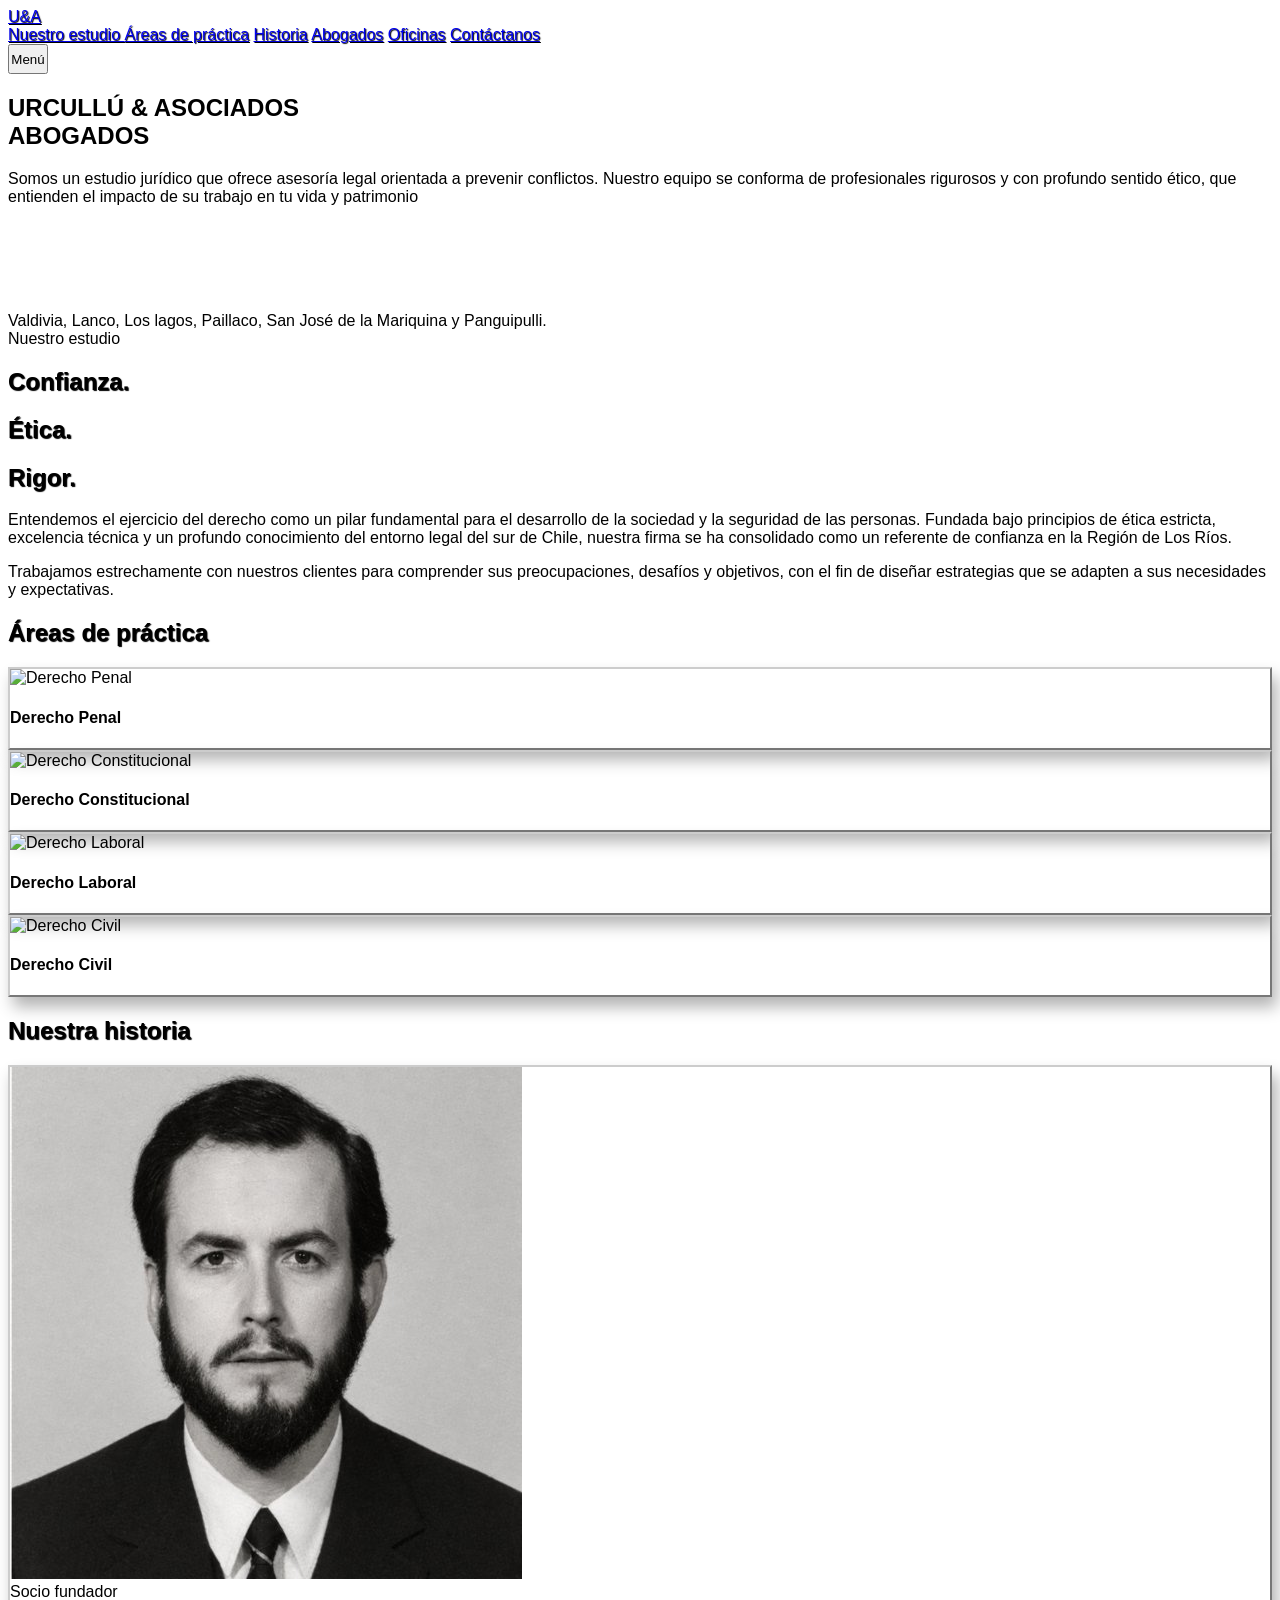
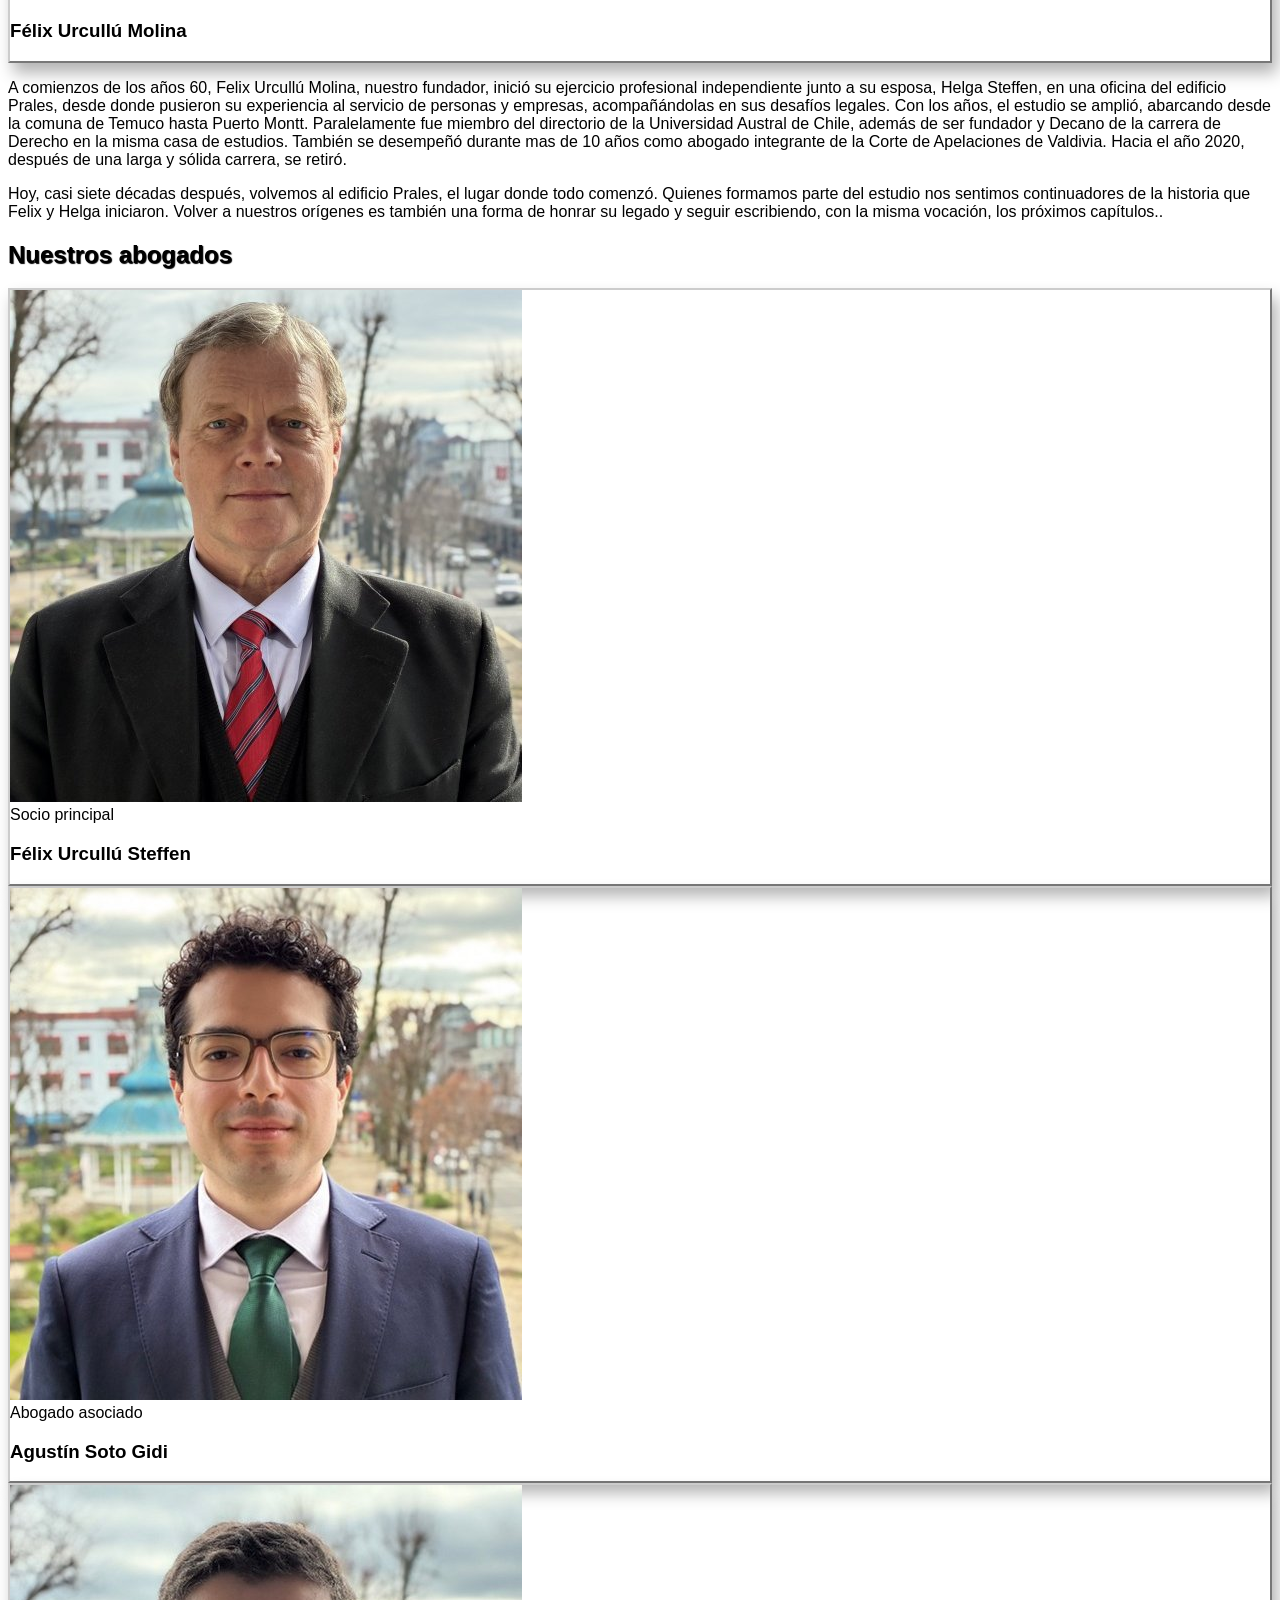
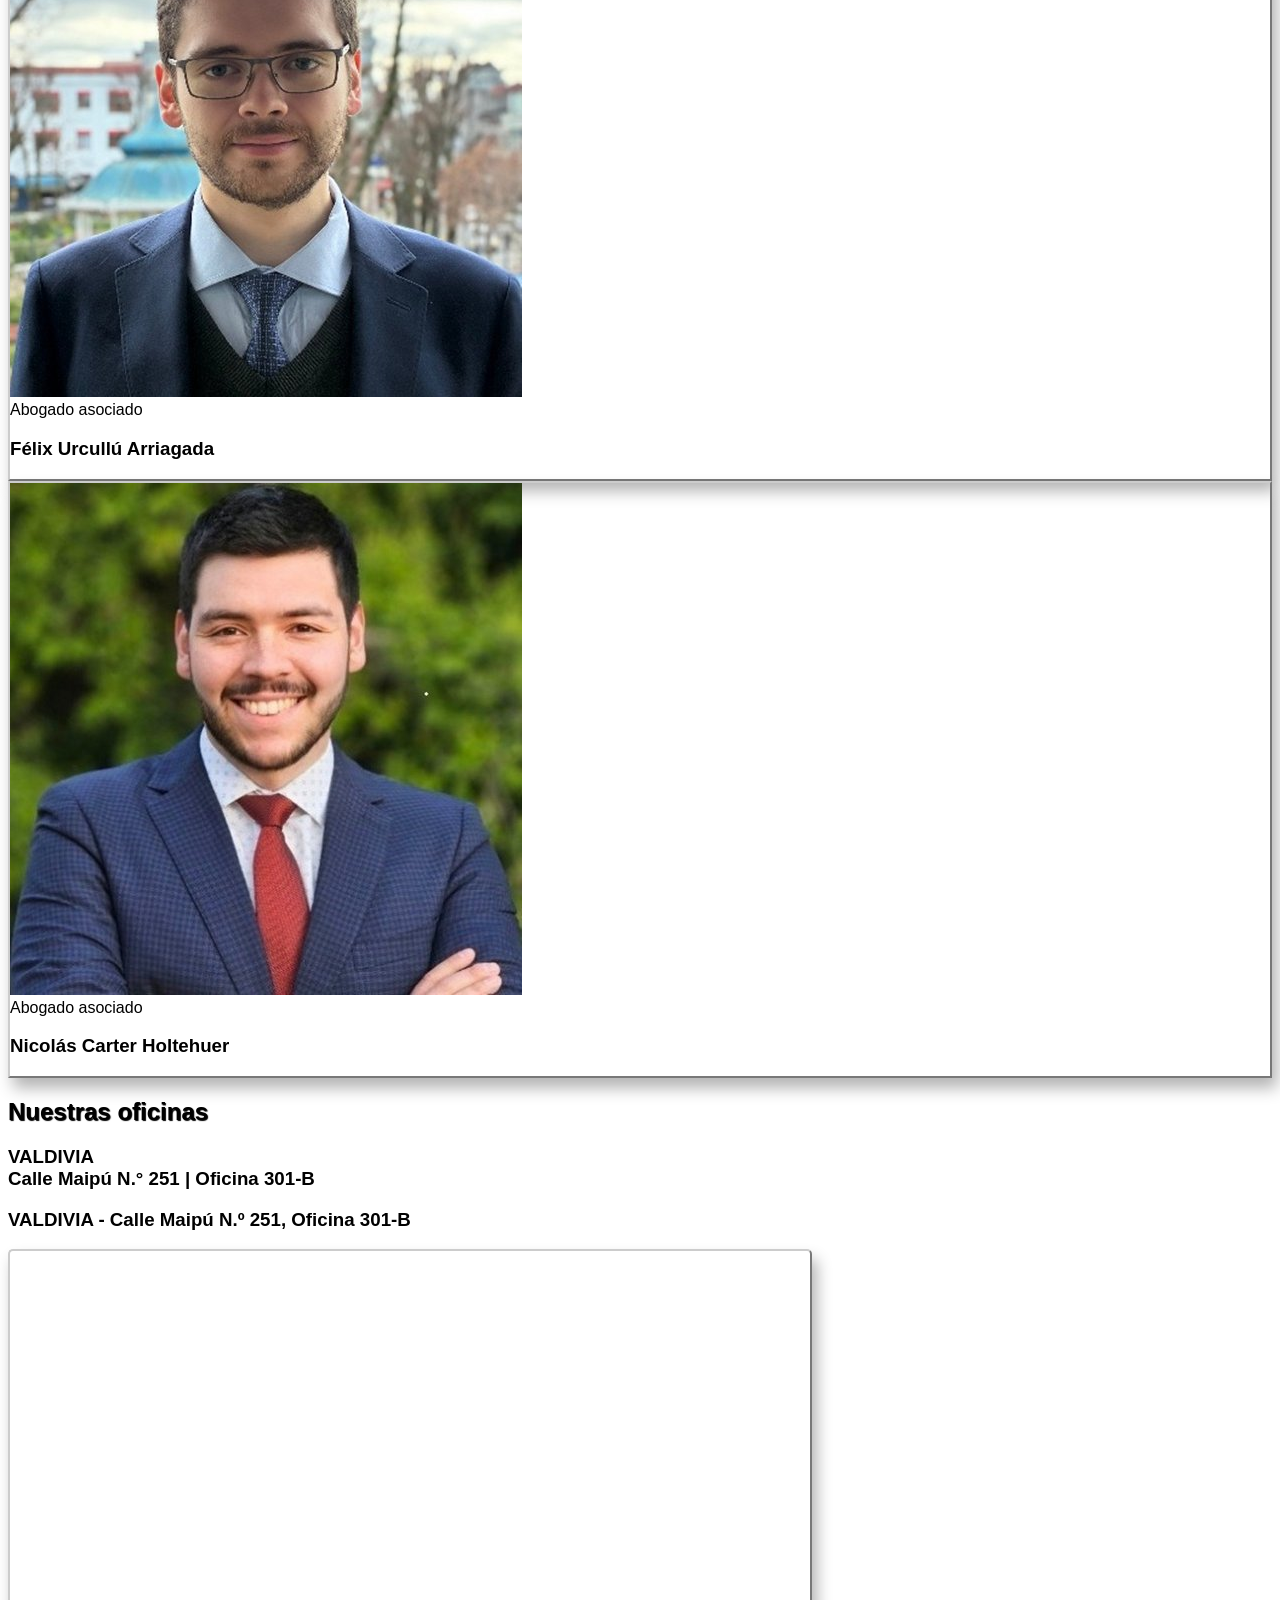
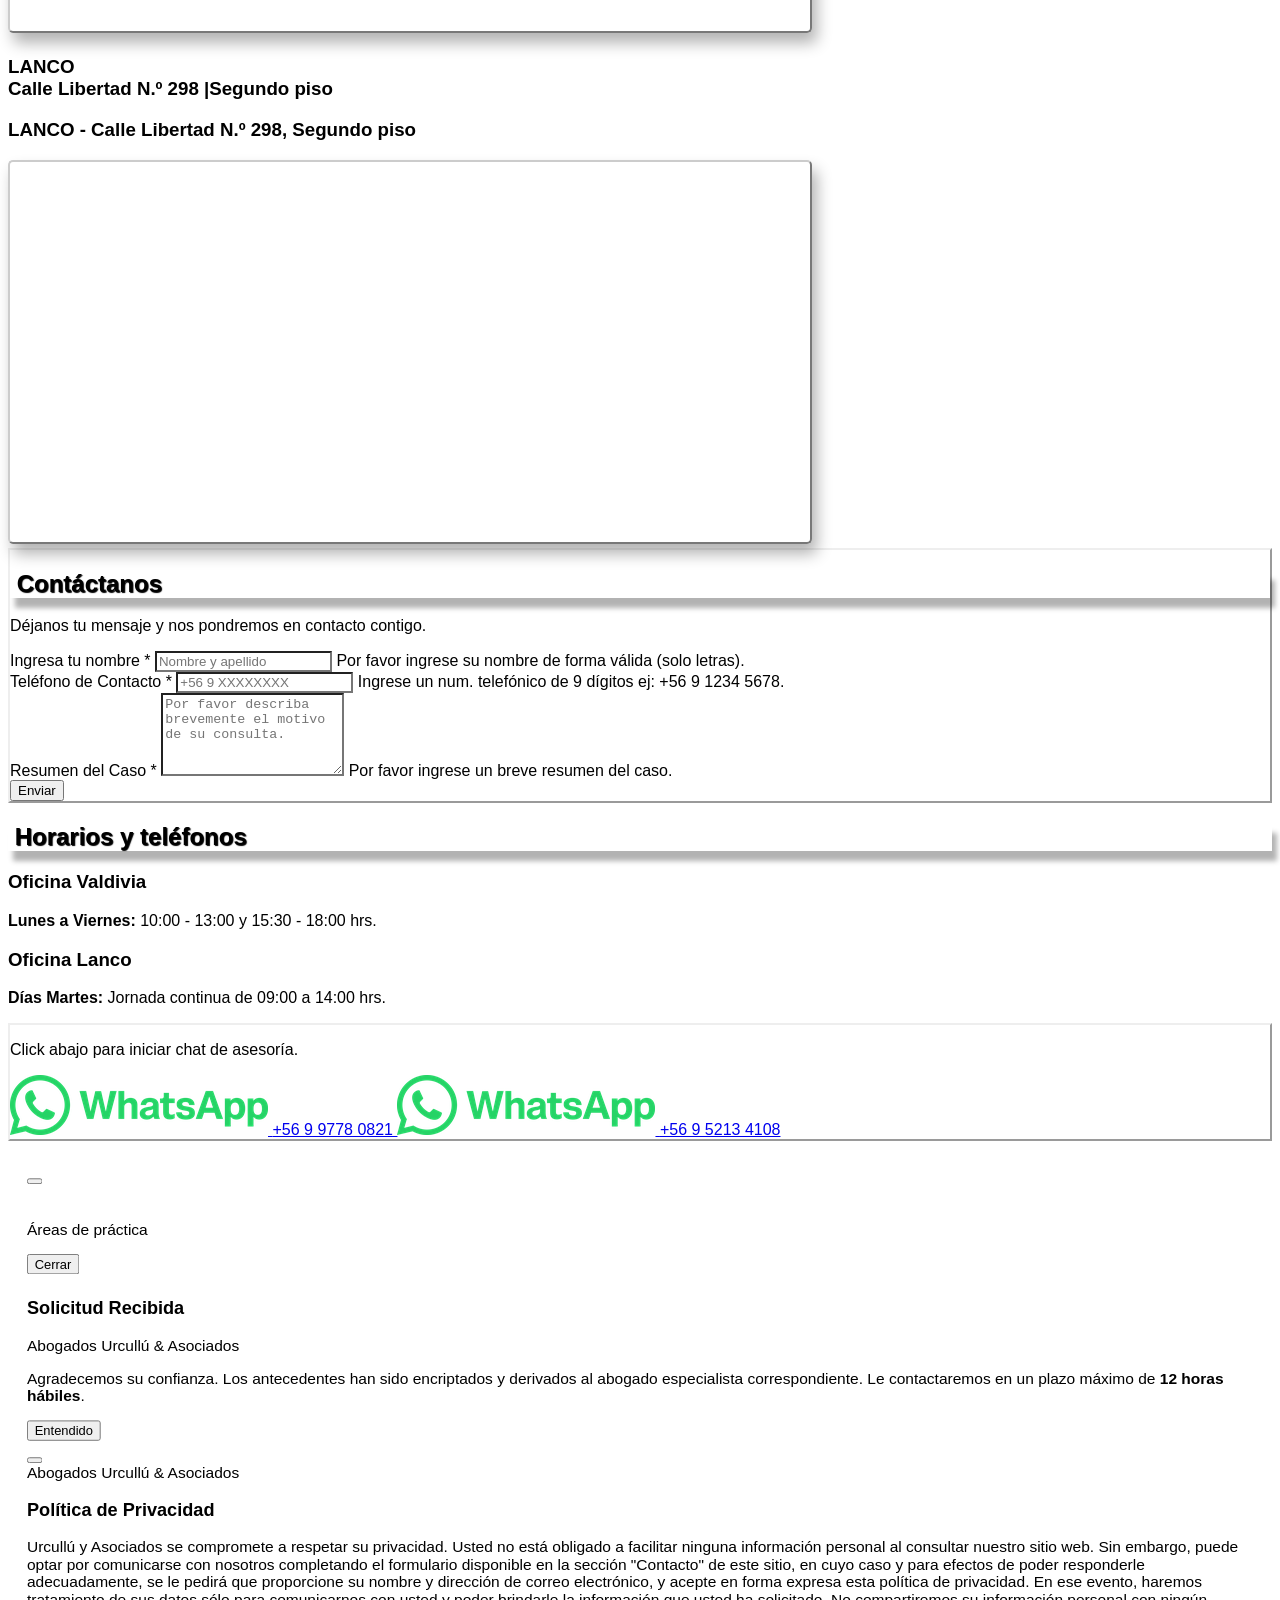
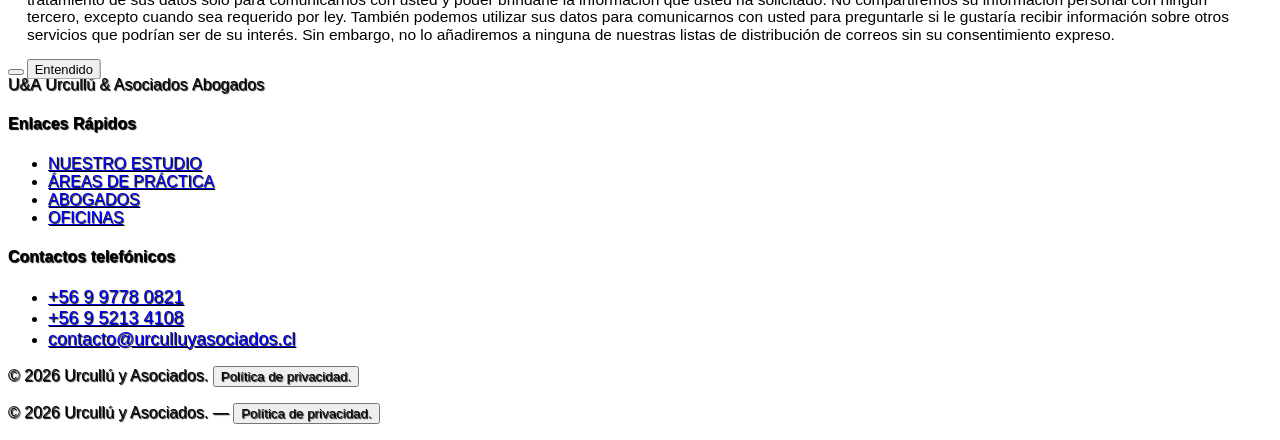
==== commit 2b12ca47: "Add files via upload" ====
--- a/index - copia.html
+++ b/index - copia.html
@@ -1,1369 +1,1434 @@
-<!DOCTYPE html>
-<html lang="es" class="scroll-smooth">
-
-<head>
-    <meta charset="UTF-8">
-    <meta name="viewport" content="width=device-width, initial-scale=1.0">
-    <meta name="description"
-          content="Abogados Urcullú y Asociados. Tradición jurídica, rigor estratégico y defensa legal de excelencia en Valdivia, Lanco y la Región de Los Ríos. Asesoría civil, inmobiliaria y litigios complejos.">
-    <meta name="keywords"
-          content="Abogados Valdivia, Estudio Jurídico Los Ríos, Contratos, Bienes Raíces, Sucesiones, Posesiones Efectivas, Litigios Complejos, Félix Urcullú Steffen, Abogado Lanco">
-    <meta name="author" content="Abogados Urcullú y Asociados">
-    <meta property="og:title" content="Abogados Urcullú y Asociados | Excelencia y Rigor Estratégico">
-    <meta property="og:description" content="Defensa rigurosa y asesoría legal de excelencia en el sur de Chile. Liderado por Félix Urcullú Steffen.">
-    <meta property="og:type" content="website">
-
-
-    <!-- Tailwind CSS CDN -->
-    <script src="tailwindcdn.js"></script>
-    <!--<script src="https://cdn.tailwindcss.com"></script>-->
-
-    <!-- Google Fonts: Montserrat (look & feel RTA) -->
-    <link rel="preconnect" href="https://fonts.googleapis.com">
-    <link rel="preconnect" href="https://fonts.gstatic.com" crossorigin>
-    <link href="https://fonts.googleapis.com/css2?family=Montserrat:wght@200;300;400;500;600;700&display=swap" rel="stylesheet">
-
-    <!-- Lucide Icons -->
-    <script src="https://unpkg.com/lucide@latest"></script>
-
-    <!-- Custom Stylesheet -->
-    <style type="text/css">
-
-        .borde {
-            border-bottom-style:solid; 
-            border-width: 2px; 
-            border-top-color: #eeeeee; 
-            border-left-color: #ffffff; 
-            border-top-width:1px
-        }
-
-        .input-inset {
-            border-style: inset !important;
-            border-width: 2px !important;
-        }
-
-        .panel-outset {
-            border-style: outset !important;
-            border-width: 2px !important;
-        }
-
-        .box-sombra {
-            box-shadow: 5px 10px 5px rgba(0, 0, 0, 0.3);
-        }
-
-        .box-sombra_big {
-            box-shadow: 5px 10px 15px rgba(0, 0, 0, 0.3);
-        }
-
-        .text-sombra {
-            text-shadow: 1px 1px 1px rgba(0, 0, 0, 1);
-        }
-
-        /* Variables globales — paleta y tipografía estilo RTA (rta.cl) */
-        :root {
-            --color-primary: #11034b;
-            --color-secondary: #001429;
-            /*--color-accent: #1978A8;*/
-            --color-accent: #1978A8;
-            --color-bg-light: #f4f4f4;
-            --color-white: #FFFFFF;
-            --font-title: 'Montserrat', sans-serif;
-            --font-body: 'Montserrat', 'Inter', sans-serif;
-        }
-
-        body {
-            font-family: var(--font-body);
-        }
-
-        h1,
-        h2,
-        h3,
-        h4,
-        .font-serif {
-            font-family: var(--font-title);
-        }
-
-        /* Accessible focus states */
-        a:focus-visible,
-        button:focus-visible,
-        select:focus-visible,
-        input:focus-visible,
-        textarea:focus-visible {
-            outline: 2px solid var(--color-accent) !important;
-            outline-offset: 3px !important;
-        }
-
-        /* Los links del Nav (desktop y móvil) nunca muestran el borde de foco;
-           solo el logo ("#") conserva el comportamiento por defecto de arriba. */
-        .nav-link:focus-visible,
-        .mobile-link:focus-visible {
-            outline: none !important;
-        }
-
-        /* Header transition effects */
-        #main-header.scrolled {
-            top: 0 !important;
-            width: 100% !important;
-            max-width: 100% !important;
-            border-radius: 0 !important;
-            background-color: rgba(17, 3, 75, 0.98) !important;
-            border-bottom: 1px solid rgba(255, 107, 0, 0.3) !important;
-        }
-
-        /* Hamburger icon (no depende de librerías externas: siempre se ve en móvil) */
-        .hamburger-icon {
-            display: inline-flex;
-            flex-direction: column;
-            justify-content: center;
-            align-items: center;
-            gap: 5px;
-            width: 24px;
-            height: 24px;
-        }
-
-            .hamburger-icon span {
-                display: block;
-                width: 24px;
-                height: 2px;
-                background-color: currentColor;
-                border-radius: 2px;
-                transition: transform 0.3s cubic-bezier(0.16, 1, 0.3, 1), opacity 0.2s ease;
-            }
-
-            .hamburger-icon.is-open span:nth-child(1) {
-                transform: translateY(7px) rotate(45deg);
-            }
-
-            .hamburger-icon.is-open span:nth-child(2) {
-                opacity: 0;
-            }
-
-            .hamburger-icon.is-open span:nth-child(3) {
-                transform: translateY(-7px) rotate(-45deg);
-            }
-
-        /* Premium Curtain Slide transition for Mobile Menu */
-        .mobile-drawer {
-            max-height: 0;
-            overflow: hidden;
-            opacity: 0;
-            transition: max-height 0.4s cubic-bezier(0.16, 1, 0.3, 1), opacity 0.3s ease-in-out;
-        }
-
-            .mobile-drawer.active {
-                max-height: 500px;
-                opacity: 1;
-            }
-
-        /* Custom fade animation for Hero elements */
-        @keyframes fadeIn {
-            from {
-                opacity: 0;
-                transform: translateY(15px);
-            }
-
-            to {
-                opacity: 1;
-                transform: translateY(0);
-            }
-        }
-
-        .animate-fade-in {
-            animation: fadeIn 0.8s cubic-bezier(0.16, 1, 0.3, 1) forwards;
-        }
-
-        /* Elegant radial subtle background mesh */
-        .bg-radial-gradient {
-            background: radial-gradient(circle, rgba(255, 107, 0, 0.12) 0%, transparent 70%);
-        }
-
-        /* Hover effects for Practice Cards: premium thin gold border and smooth lift */
-        .practice-card {
-            transition: transform 0.4s cubic-bezier(0.16, 1, 0.3, 1), box-shadow 0.4s cubic-bezier(0.16, 1, 0.3, 1), border-color 0.4s ease;
-        }
-
-            .practice-card:hover {
-                transform: translateY(-6px);
-                /*border-width: 2px;*/
-                border-color: var(--color-accent) !important;
-                box-shadow: 0 20px 40px -15px rgba(17, 3, 75, 0.12), 0 0 15px rgba(255, 107, 0, 0.15);
-            }
-
-        /* Ultra-fluid premium animations for Modals (fade & vertical movement) */
-        #lawyer-modal,
-        #confirmation-modal,
-        #privacy-modal {
-            transition: opacity 0.4s cubic-bezier(0.16, 1, 0.3, 1), visibility 0.4s cubic-bezier(0.16, 1, 0.3, 1);
-        }
-
-            #lawyer-modal > div,
-            #confirmation-modal > div,
-            #privacy-modal > div {
-                transform: translateY(25px) scale(0.97);
-                transition: transform 0.4s cubic-bezier(0.16, 1, 0.3, 1);
-            }
-
-            #lawyer-modal.active,
-            #confirmation-modal.active,
-            #privacy-modal.active {
-                opacity: 1 !important;
-                pointer-events: auto !important;
-            }
-
-                #lawyer-modal.active > div,
-                #confirmation-modal.active > div,
-                #privacy-modal.active > div {
-                    transform: translateY(0) scale(1) !important;
-                }
-
-        /* Customized HTML scrollbar */
-        ::-webkit-scrollbar {
-            width: 8px;
-        }
-
-        ::-webkit-scrollbar-track {
-            background: #11034b;
-        }
-
-        ::-webkit-scrollbar-thumb {
-            background: #1978A8;
-            border-radius: 4px;
-        }
-
-            ::-webkit-scrollbar-thumb:hover {
-                background: #cc5500;
-            }
-
-        /* Mapas embebidos */
-        iframe {
-            border-style: ridge;
-            border-radius: 5px;
-            width: 800px;
-            max-width: 100%;
-            height: 380px; /* 430px -5% */
-            box-shadow: 5px 10px 15px rgba(0, 0, 0, 0.3);
-        }
-
-        @media (max-width: 640px) {
-            iframe {
-                height: 300px;
-            }
-        }
-    </style>
-
-</head>
-
-<body class="bg-[#fdfbd4] text-[#001429] font-sans overflow-x-hidden selection:bg-[#1978A8] selection:text-[#666666]">
-
-  <header id="main-header"
-    class="fixed top-0 md:top-8 left-1/2 -translate-x-1/2 w-full md:w-[92%] max-w-7xl z-50 transition-all duration-300">
-    <div
-      class="bg-[#1978A8]/95 backdrop-blur-md md:rounded-xl px-6 py-4 md:py-5 flex justify-between items-center shadow-2xl border">
-      <!-- Monogram Logo -->
-        <a href="#"
-           class="flex items-center space-x-3 group focus-visible:outline-double focus-visible:outline-2 focus-visible:outline-[#1978A8]"
-           aria-label="Ir al inicio de Abogados Urcullú y Asociados">
-            <span class="sm:block font-serif text-2xl md:text-3xl font-bold tracking-tight text-[#ffffff] transition-transform duration-300 group-hover:scale-105 text-sombra">U&amp;A</span> <!--hidden-->
-            <div class="pl-3 sm:border-l sm:border-[#1978A8]/30">
-                <span class="block font-serif text-[13px] tracking-[0.15em] text-[#f4f4f4] leading-none uppercase text-sombra">
-                    Urcullú
-                    &amp; Asociados
-                </span>
-                <span class="block text-[9px] font-sans tracking-[0.25em] text-[#FFFFFF] uppercase mt-1 text-sombra">Abogados</span>
-            </div>
-        </a>
-
-      <!-- Desktop Navigation Menu -->
-        <nav class="hidden lg:flex items-center space-x-8 text-xs font-sans font-medium tracking-widest text-[#f4f4f4]/90 uppercase">
-            <a href="#quienes-somos"
-               class="nav-link hover:text-[#FFFFFF] transition-colors py-1 relative after:absolute after:bottom-0 after:left-0 after:w-0 after:h-[1px] after:bg-[#CCCCCC] hover:after:w-full after:transition-all after:duration-300 focus-visible:outline-double focus-visible:outline-2 focus-visible:outline-[#1978A8] text-sombra">
-                Nuestro
-                estudio
-            </a>
-            <a href="#servicios"
-               class="nav-link hover:text-[#FFFFFF] transition-colors py-1 relative after:absolute after:bottom-0 after:left-0 after:w-0 after:h-[1px] after:bg-[#CCCCCC] hover:after:w-full after:transition-all after:duration-300 focus-visible:outline-double focus-visible:outline-2 focus-visible:outline-[#1978A8] text-sombra">Áreas de práctica</a>
-            <a href="#historia"
-               class="nav-link hover:text-[#FFFFFF] transition-colors py-1 relative after:absolute after:bottom-0 after:left-0 after:w-0 after:h-[1px] after:bg-[#CCCCCC] hover:after:w-full after:transition-all after:duration-300 focus-visible:outline-double focus-visible:outline-2 focus-visible:outline-[#1978A8] text-sombra">Historia</a>
-            <a href="#nuestros-abogados"
-               class="nav-link hover:text-[#FFFFFF] transition-colors py-1 relative after:absolute after:bottom-0 after:left-0 after:w-0 after:h-[1px] after:bg-[#CCCCCC] hover:after:w-full after:transition-all after:duration-300 focus-visible:outline-double focus-visible:outline-2 focus-visible:outline-[#1978A8] text-sombra">Abogados</a>
-            <a href="#oficinas"
-               class="nav-link hover:text-[#FFFFFF] transition-colors py-1 relative after:absolute after:bottom-0 after:left-0 after:w-0 after:h-[1px] after:bg-[#CCCCCC] hover:after:w-full after:transition-all after:duration-300 focus-visible:outline-double focus-visible:outline-2 focus-visible:outline-[#1978A8] text-sombra">Oficinas</a>
-            <a href="#contacto"
-               class="nav-link hover:text-[#FFFFFF] transition-colors py-1 relative after:absolute after:bottom-0 after:left-0 after:w-0 after:h-[1px] after:bg-[#CCCCCC] hover:after:w-full after:transition-all after:duration-300 focus-visible:outline-double focus-visible:outline-2 focus-visible:outline-[#1978A8] text-sombra">Contáctanos</a>
-            <!--<button type="button" id="open-privacy-modal-nav-btn"
-            class="nav-link open-privacy-modal-trigger hover:text-[#FFFFFF] transition-colors py-1 relative after:absolute after:bottom-0 after:left-0 after:w-0 after:h-[1px] after:bg-[#CCCCCC] hover:after:w-full after:transition-all after:duration-300 focus-visible:outline-double focus-visible:outline-2 focus-visible:outline-[#1978A8]"
-            aria-haspopup="dialog">
-        PÓLITICA DE PRIVACIDAD
-    </button>-->
-        </nav>
-
-      <!-- Mobile Menu Button -->
-      <button id="mobile-menu-btn" type="button"
-        class="lg:hidden relative z-10 w-8 h-8 flex items-center justify-center shrink-0 text-white hover:text-[#FFFFFF] focus:outline-none transition-colors"
-        aria-label="Abrir Menú de Navegación" aria-expanded="false" aria-controls="mobile-menu">
-        <span id="mobile-menu-icon" class="hamburger-icon" aria-hidden="true">
-          <span></span>
-          <span></span>
-          <span></span>
-        </span>
-      </button>
-    </div>
-
-    <!-- Mobile Drawer Menu (Curtain Slide transition styled via CSS) -->
-    <div id="mobile-menu"
-      class="mobile-drawer absolute top-full left-0 w-full bg-[#1978A8] border-t border-[#1978A8]/20 py-8 px-6 flex flex-col space-y-5 shadow-2xl transition-all duration-300 text-center uppercase tracking-wider text-xs font-sans"
-      aria-hidden="true">
-      <a href="#quienes-somos"
-        class="mobile-link outline-none text-white hover:text-[#FFFFFF] py-2 border-b border-white/5 focus-visible:outline-double focus-visible:outline-2 focus-visible:outline-[#FFFFFF] text-sombra">Nuestro
-        estudio</a>
-      <a href="#servicios"
-        class="mobile-link outline-none text-white hover:text-[#FFFFFF] py-2 border-b border-white/5 focus-visible:outline-double focus-visible:outline-2 focus-visible:outline-[#FFFFFF] text-sombra">áreas de práctica</a>
-      <a href="#historia"
-         class="mobile-link outline-none text-white hover:text-[#FFFFFF] py-2 border-b border-white/5 focus-visible:outline-double focus-visible:outline-2 focus-visible:outline-[#FFFFFF] text-sombra">Historia</a>
-      <a href="#nuestros-abogados"
-        class="mobile-link outline-none text-white hover:text-[#FFFFFF] py-2 border-b border-white/5 focus-visible:outline-double focus-visible:outline-2 focus-visible:outline-[#FFFFFF] text-sombra">Abogados</a>
-      <a href="#oficinas"
-        class="mobile-link outline-none text-white hover:text-[#FFFFFF] py-2 border-b border-white/5 focus-visible:outline-double focus-visible:outline-2 focus-visible:outline-[#FFFFFF] text-sombra">Oficinas</a>
-      <a href="#contacto"
-         class="mobile-link outline-none text-white hover:text-[#FFFFFF] py-2 border-b border-white/5 focus-visible:outline-double focus-visible:outline-2 focus-visible:outline-[#FFFFFF] text-sombra">Contáctanos</a>
-      <a href="#horarios"
-         class="mobile-link outline-none text-white hover:text-[#FFFFFF] py-2 border-b border-white/5 focus-visible:outline-double focus-visible:outline-2 focus-visible:outline-[#FFFFFF] text-sombra">Horarios y teléfonos</a>
-      <!--<button type="button" id="open-privacy-modal-mobile-btn"
-            class="mobile-link open-privacy-modal-trigger outline-none text-white hover:text-[#FFFFFF] py-2 border-b border-white/5 focus-visible:outline-double focus-visible:outline-2 focus-visible:outline-[#FFFFFF]"
-            aria-haspopup="dialog">PÓLITICA DE PRIVACIDAD
-      </button>-->
-    </div>
-  </header>
-
-  <!-- MAIN CONTENT CONTAINER -->
-  <main>
-      <!-- HERO SECTION -->
-      <section id="hero"
-               class="relative min-h-screen flex items-start md:items-center justify-center pt-24 md:pt-0 overflow-hidden">
-          <!-- Sophisticated Overlay Layer -->
-          <div class="absolute inset-0 bg-[#666666]/85 mix-blend-multiply z-10"></div>
-
-          <div class="absolute inset-0 z-0 bg-cover bg-center bg-no-repeat transition-transform duration-[10000ms] scale-105 hover:scale-100"
-               style="background-image: url('assets/img_1.jpg');"></div>
-
-          <div class="relative max-w-5xl mx-auto px-6 sm:px-8 text-center z-20 pt-6 md:pt-16">
-              <!--<div class="inline-flex items-center gap-2 border border-[#1978A8] bg-[#1978A8] px-4 py-2 rounded-full mb-8 backdrop-blur-sm animate-fade-in">
-                <span class="text-xs uppercase font-sans tracking-[0.25em] text-white font-semibold">
-                    Valdivia, Lanco, Los lagos, Paillaco, San José (Mariquina) y Panguipulli.
-                </span>
-            </div>-->
-
-              <h1 class="font-serif text-4xl sm:text-5xl md:text-7xl font-bold tracking-tight text-white mb-6 leading-[1.15]">
-                  Asesoría legal <br class="hidden md:block">
-                  <!--<span class="text-transparent bg-clip-text bg-gradient-to-r from-[#f4f4f4] via-[#1978A8] to-[#f4f4f4]">-->
-                  <span class="font-serif text-4xl sm:text-5xl md:text-7xl font-bold tracking-tight text-white mb-6 leading-[1.15]">
-                      y estratégica
-                  </span>
-              </h1>
-
-              <p class="font-sans text-[1rem] sm:text-[3rem] md:text-[1.4rem] text-white/85 max-w-3xl mx-auto mb-10 leading-relaxed font-light">
-                  Somos un estudio jurídico que ofrece asesoría legal orientada a prevenir conflictos. Nuestro equipo se conforma de profesionales rigurosos y con profundo sentido ético, que entienden el impacto de su trabajo en tu vida y patrimonio
-              </p>
-              <div class="md:hidden"><br /><br /><br /><br /><br /></div>
-              <div class="inline-flex md:hidden items-center gap-2 border border-[#1978A8] bg-[#1978A8] px-4 py-2 rounded-full mb-[2.6rem] backdrop-blur-sm animate-fade-in">
-                  <span class="text-xs font-sans tracking-[0.15em] text-white font-semibold">
-                      Valdivia, Lanco, Los lagos, Paillaco, San José de la Mariquina y Panguipulli.
-                  </span>
-              </div>
-          </div>
-
-      </section>
-
-      <!-- QUIÉNES SOMOS -->
-      <section id="quienes-somos" class="py-24 md:py-32 bg-[#f4f4f4]">
-          <div class="max-w-7xl mx-auto px-6 sm:px-8">
-              <div class="grid grid-cols-1 lg:grid-cols-12 gap-8 lg:gap-16 items-start">
-                  <!-- Subtitle & Main Concept -->
-                  <div class="lg:col-span-5 space-y-2 sm:space-y-4 md:space-y-6">
-                      <span class="text-xs uppercase font-sans tracking-[0.25em] text-[#1978A8] font-bold block">
-                          Nuestro estudio
-                      </span>
-                      <h2 class="font-serif text-3xl sm:text-4xl md:text-5xl font-bold text-[#1978A8] leading-tight text-sombra">
-                          Confianza.
-                      </h2>
-                      <h2 class="font-serif text-3xl sm:text-4xl md:text-5xl font-bold text-[#1978A8] leading-tight text-sombra">
-                          Ética.
-                      </h2>
-                      <h2 class="font-serif text-3xl sm:text-4xl md:text-5xl font-bold text-[#1978A8] leading-tight text-sombra">
-                          Rigor.
-                      </h2>
-                      <div class="w-full h-[3px] bg-[#1978A8]" aria-hidden="true"></div>
-                  </div>
-
-                  <!-- Copia Corporativa -->
-                  <div class="lg:col-span-7">
-                      <p class="font-sans text-[1rem] md:text-lg text-[#001429]/90 leading-relaxed font-light mb-8">
-                          Entendemos el ejercicio del derecho como un pilar
-                          fundamental para el desarrollo de la sociedad y la seguridad de las personas. Fundada bajo principios de
-                          ética estricta, excelencia técnica y un profundo conocimiento del entorno legal del sur de Chile, nuestra
-                          firma se ha consolidado como un referente de confianza en la Región de Los Ríos.
-                      </p>
-                      <p class="font-sans text-[1rem] md:text-lg text-[#001429]/90 leading-relaxed font-light mb-8">
-                          Trabajamos estrechamente con nuestros clientes para comprender sus preocupaciones, desafíos y objetivos,
-                          con el fin de diseñar estrategias que se adapten perfectamente a sus necesidades y expectativas.
-                      </p>
-                  </div>
-              </div>
-
-          </div>
-      </section>
-
-      <!-- SERVICIOS -->
-      <section id="servicios" class="py-24 md:py-32 bg-[#f4f4f4]">
-          <div class="max-w-7xl mx-auto px-6 sm:px-8">
-              <div class="text-center max-w-3xl mx-auto mb-7 md:mb-10 space-y-3 md:space-y-4">
-
-                  <h2 class="font-serif text-3xl sm:text-4xl md:text-5xl font-bold text-[#1978A8] text-sombra">
-                      Áreas de práctica
-                  </h2>
-                  <!--<div class="w-20 h-[3px] bg-[#1978A8] mx-auto" aria-hidden="true"></div>-->
-                  <p class="font-sans text-base text-[#001429]/75 font-light pt-1 md:pt-2">
-                      Soluciones de alto estándar y estrategia jurídica a la medida de sus transacciones y contingencias complejas.
-                  </p>
-              </div>
-
-              <div class="grid grid-cols-1 md:grid-cols-2 gap-8 lg:gap-12">
-                  <!-- Card 1: Familia -->
-                  <div class="practice-card rounded-lg shadow-md overflow-hidden hover:shadow-2xl transition-all duration-300 flex flex-col justify-between sombra" style="border: 5px ridge #cccccc">
-                      <a href="familia.html" class="h-64 sm:h-80 md:h-96 bg-contain bg-no-repeat bg-center" style="background-image: url('assets/familia.jpg');"
-                         role="img" aria-label="Servicio de Familia, Ley N.º 19.968">
-                      </a>
-                  </div>
-                  <!-- Card 2: Contratos -->
-                  <div class="practice-card border border-gray-200/60 rounded-lg shadow-md overflow-hidden hover:shadow-2xl transition-all duration-300 flex flex-col justify-between sombra" style="border: 5px ridge #cccccc">
-                      <a href="resumen.html" class="h-64 sm:h-80 md:h-96 bg-contain bg-no-repeat bg-center"
-                         style="background-image: url('assets/contratos.jpg');" role="img"
-                         aria-label="Código Civil, en el Libro IV: artículos 1437 y siguientes, especialmente el 1438"></a>
-                  </div>
-                  <!-- Card 3: Herencias -->
-                  <div class="practice-card border border-gray-200/60 rounded-lg shadow-md overflow-hidden hover:shadow-2xl transition-all duration-300 flex flex-col justify-between sombra" style="border: 5px ridge #cccccc">
-                      <div class="h-64 sm:h-80 md:h-96 bg-contain bg-no-repeat bg-center"
-                           style="background-image: url('assets/herencias.jpg');" role="img"
-                           aria-label="Libro III del Código Civil, artículo 951 en adelante."></div>
-                  </div>
-                  <!-- Card 4: Saneamientos -->
-                  <div class="practice-card border border-gray-200/60 rounded-lg shadow-md overflow-hidden hover:shadow-2xl transition-all duration-300 flex flex-col justify-between sombra" style="border: 5px ridge #cccccc">
-                      <div class="h-64 sm:h-80 md:h-96 bg-contain bg-no-repeat bg-center"
-                           style="background-image: url('assets/saneamientos.jpg');" role="img"
-                           aria-label="Decreto Ley N° 2.695 de 1979"></div>
-                  </div>
-                  <!-- Card 5: Laboral -->
-                  <div class="practice-card border border-gray-200/60 rounded-lg shadow-md overflow-hidden hover:shadow-2xl transition-all duration-300 flex flex-col justify-between sombra" style="border: 5px ridge #cccccc">
-                      <div class="h-64 sm:h-80 md:h-96 bg-contain bg-no-repeat bg-center" style="background-image: url('assets/laboral.jpg');"
-                           role="img" aria-label="Código del Trabajo, refundido en el DFL N° 1 de 2003 del Ministerio del Trabajo y Previsión Social"></div>
-                  </div>
-                  <!-- Card 6: Penal -->
-                  <div class="practice-card border border-gray-200/60 rounded-lg shadow-md overflow-hidden hover:shadow-2xl transition-all duration-300 flex flex-col justify-between sombra" style="border: 5px ridge #cccccc">
-                      <div class="h-64 sm:h-80 md:h-96 bg-contain bg-no-repeat bg-center" style="background-image: url('assets/penal.jpg');"
-                           role="img" aria-label="Código Penal chileno, artículo 1"></div>
-                  </div>
-              </div>
-
-          </div>
-      </section>
-
-      <!-- HISTORIA -->
-      <section id="historia" class="py-24 md:py-32 bg-[#f4f4f4]">
-          <div class="text-center max-w-3xl mx-auto mb-[1.4rem] space-y-4">
-              <!--<span class="text-xs uppercase font-sans tracking-[0.25em] text-[#1978A8] font-bold block">Abogados</span>-->
-              <h2 class="font-serif text-3xl sm:text-4xl md:text-5xl font-bold text-[#1978A8] text-sombra">
-                  Nuestra historia
-              </h2>
-          </div>
-          <div class="max-w-7xl mx-auto px-6 sm:px-8">
-              <div class="grid grid-cols-1 lg:grid-cols-12 gap-8 lg:gap-16 items-start">
-                  <!-- Subtitle & Main Concept -->
-                  <div class="lg:col-span-4 space-y-2 sm:space-y-4 md:space-y-6">
-                      <!-- 0. Félix Urcullú Padre -->
-                      <article class="open-modal-trigger bg-[#f4f4f4] border border-gray-100 rounded-lg overflow-hidden flex flex-col justify-between hover:border-[#1978A8]/60 hover:shadow-xl transition-all cursor-pointer focus-visible:outline-double focus-visible:outline-2 focus-visible:outline-[#1978A8] box-sombra_big panel-outset" data-lawyer="urcullu-padre" role="button" tabindex="0" aria-haspopup="dialog" aria-label="Ver trayectoria completa de Félix Urcullú Padre" style="border: 5px outset #cccccc">
-                          <div class="relative overflow-hidden group h-[304px] bg-slate-200">
-                              <img src="assets/UrculluPadre.jpg" alt="Félix Urcullú Padre — Socio Fundador"
-                                   class="w-full h-full object-cover transition-transform duration-500 group-hover:scale-110">
-                              <div class="absolute bottom-0 left-0 w-full h-[3px] bg-[#1978A8]" aria-hidden="true"></div>
-                          </div>
-                          <div class="p-2">
-                              <span class="text-[8px] text-center uppercase font-sans tracking-widest text-[#1978A8] font-semibold block mb-1">
-                                  Socio fundador
-                              </span>
-                              <h3 class="font-serif text-center font-bold text-[#666666]">Félix Urcullú Padre</h3>
-                          </div>
-                      </article>
-                      <!--<div class="w-full h-[3px] bg-[#1978A8]" aria-hidden="true"></div>-->
-                  </div>
-
-                  <!-- Copia Corporativa -->
-                  <div class="lg:col-span-7">
-                      <p class="font-sans text-[1rem] md:text-lg text-[#001429]/90 leading-relaxed font-light mb-8">
-                          La Escuela de Derecho de la Universidad Austral de Chile (UACh) fue creada oficialmente en 1989, como parte de la nueva Facultad de Ciencias Jurídicas y Sociales.
-                      </p>
-                      <p class="font-sans text-[1rem] md:text-lg text-[#001429]/90 leading-relaxed font-light mb-8">
-                          La idea de crear una facultad de derecho se remonta a 1981, pero fue en 1989 cuando el entonces rector Juan Jorge Ebert encargó un proyecto a un grupo de abogados valdivianos (entre ellos Félix Urcullú, Edgardo Pineda, Teodoro Croquevielle y Karin Exss), con asesoría del jurista José Luis Cea.
-                      </p>
-                      <p class="font-sans text-[1rem] md:text-lg text-[#001429]/90 leading-relaxed font-light mb-8">
-                          El 29 de diciembre de 1989 se dictó el Decreto de Rectoría N.º 420 que creaba formalmente la Facultad y la Escuela de Derecho.
-                          Inmediatamente después, la escuela se instaló en el Campus Isla Teja en Valdivia.
-                          Félix Urcullú fue nombrado Decano de la Facultad.
-                          Karin Exss fue la primera Directora de la Escuela de Derecho, encargada de organizar los planes de estudio, contratar profesores y llamar a los primeros estudiantes.
-                      </p>
-                  </div>
-              </div>
-
-          </div>
-      </section>
-
-      <!-- NUESTRO EQUIPO -->
-      <section id="nuestros-abogados" class="pt-[5.4rem] pb-24 md:pt-[7.2rem] md:pb-32 bg-[#f4f4f4]">
-          <div class="max-w-7xl mx-auto px-6 sm:px-8">
-              <div class="text-center max-w-3xl mx-auto mb-[1.4rem] space-y-4">
-                  <!--<span class="text-xs uppercase font-sans tracking-[0.25em] text-[#1978A8] font-bold block">Abogados</span>-->
-                  <h2 class="font-serif text-3xl sm:text-4xl md:text-5xl font-bold text-[#1978A8] text-sombra">
-                      Nuestros abogados
-                  </h2>
-              </div>
-
-              <!-- Grid de perfiles en el orden estrictamente obligatorio -->
-              <div class="grid grid-cols-1 sm:grid-cols-2 lg:grid-cols-4 gap-[1.4rem]">
-                  <!-- 1. Félix Urcullú Steffen -->
-                  <article class="open-modal-trigger bg-[#f4f4f4] border border-gray-100 rounded-lg overflow-hidden flex flex-col justify-between hover:border-[#1978A8]/60 hover:shadow-xl transition-all cursor-pointer focus-visible:outline-double focus-visible:outline-2 focus-visible:outline-[#1978A8] box-sombra_big panel-outset" data-lawyer="urcullu-steffen" role="button" tabindex="0" aria-haspopup="dialog" aria-label="Ver trayectoria completa de Félix Urcullú Steffen" style="border: 5px outset #cccccc">
-                      <div class="relative overflow-hidden group h-[304px] bg-slate-200">
-                          <img src="assets/FelixUrculluSteffen.jpg" alt="Félix Urcullú Steffen — Socio Principal"
-                               class="w-full h-full object-cover transition-transform duration-500 group-hover:scale-110">
-                          <div class="absolute bottom-0 left-0 w-full h-[3px] bg-[#1978A8]" aria-hidden="true"></div>
-                      </div>
-                      <div class="p-6">
-                          <span class="text-[10px] text-center uppercase font-sans tracking-widest text-[#1978A8] font-semibold block mb-1">
-                              Socio principal
-                          </span>
-                          <h3 class="font-serif text-center font-bold text-[#666666]">Félix Urcullú Steffen</h3>
-                          <!--<p class="font-sans text-[0.7875rem] text-[#001429]/85 mt-3 line-clamp-3 font-light leading-relaxed">
-                            Pilar estratégico del estudio. Trayectoria de primer nivel en el derecho civil y resolución de litigios complejose.
-                        </p>-->
-                      </div>
-                  </article>
-
-                  <!-- 2. Agustín Soto Gidi -->
-                  <article class="open-modal-trigger bg-[#f4f4f4] border border-gray-100 rounded-lg overflow-hidden flex flex-col justify-between hover:border-[#1978A8]/60 hover:shadow-xl transition-all cursor-pointer focus-visible:outline-double focus-visible:outline-2 focus-visible:outline-[#1978A8] box-sombra_big panel-outset" data-lawyer="soto-gidi" role="button" tabindex="0" aria-haspopup="dialog"
-                           aria-label="Ver trayectoria completa de Agustín Soto Gidi" style="border: 5px outset #cccccc">
-                      <div>
-                          <div class="relative overflow-hidden group h-[304px] bg-slate-200">
-                              <img src="assets/AgustinSotoGidi.jpg" alt="Agustín Soto Gidi — Abogado Asociado"
-                                   class="w-full h-full object-cover transition-transform duration-500 group-hover:scale-110">
-                              <div class="absolute bottom-0 left-0 w-full h-[3px] bg-[#1978A8]" aria-hidden="true"></div>
-                          </div>
-                          <div class="p-6">
-                              <span class="text-[10px] text-center uppercase font-sans tracking-widest text-[#1978A8] font-semibold block mb-1">
-                                  Abogado asociado
-                              </span>
-                              <h3 class="font-serif text-center font-bold text-[#666666]">Agustín Soto Gidi</h3>
-                              <!--<p class="font-sans text-[0.7875rem] text-[#001429]/85 mt-3 line-clamp-3 font-light leading-relaxed">
-                                Enfoque analítico y constitucional del derecho. Especializado en diseño estratégico de litigios y
-                                cumplimiento legal preventivo.
-                            </p>-->
-                          </div>
-                      </div>
-                  </article>
-
-                  <!-- 3. Félix Urcullú Arriagada -->
-                  <article class="open-modal-trigger bg-[#f4f4f4] border border-gray-100 rounded-lg overflow-hidden flex flex-col justify-between hover:border-[#1978A8]/60 hover:shadow-xl transition-all duration-300 cursor-pointer focus-visible:outline-double focus-visible:outline-2 focus-visible:outline-[#1978A8] box-sombra_big panel-outset" data-lawyer="urcullu-arriagada" role="button" tabindex="0" aria-haspopup="dialog"
-                           aria-label="Ver trayectoria completa de Félix Urcullú Arriagada" style="border: 5px outset #cccccc">
-                      <div>
-                          <div class="relative overflow-hidden group h-[304px] bg-slate-200">
-                              <img src="assets/FelixUrculluArriagada.jpg" alt="Félix Urcullú Arriagada — Abogado Asociado"
-                                   class="w-full h-full object-cover transition-transform duration-500 group-hover:scale-110">
-                              <div class="absolute bottom-0 left-0 w-full h-[3px] bg-[#1978A8]" aria-hidden="true"></div>
-                          </div>
-                          <div class="p-6">
-                              <span class="text-[10px] text-center uppercase font-sans tracking-widest text-[#1978A8] font-semibold block mb-1">
-                                  Abogado asociado
-                              </span>
-                              <h3 class="font-serif text-center font-bold text-[#666666]">Félix Urcullú Arriagada</h3>
-                              <!--<p class="font-sans text-[0.7875rem] text-[#001429]/85 mt-3 line-clamp-3 font-light leading-relaxed">
-                                Especialista en derecho civil, obligaciones y procedimientos judiciales ordinarios con alta dedicación
-                                probatoria.
-                            </p>-->
-                          </div>
-                      </div>
-                  </article>
-
-                  <!-- 4. Nicolás Carter Holtehuer -->
-                  <article class="open-modal-trigger bg-[#f4f4f4] border border-gray-100 rounded-lg overflow-hidden flex flex-col justify-between hover:border-[#1978A8]/60 hover:shadow-xl transition-all duration-300 cursor-pointer focus-visible:outline-double focus-visible:outline-2 focus-visible:outline-[#1978A8] box-sombra_big panel-outset" data-lawyer="carter-holtehuer" role="button" tabindex="0" aria-haspopup="dialog"
-                           aria-label="Ver trayectoria completa de Nicolás Carter Holtehuer" style="border: 5px outset #cccccc">
-                      <div>
-                          <div class="relative overflow-hidden group h-[304px] bg-slate-200">
-                              <img src="assets/NicolasCarterHoltehuer.jpg" alt="Nicolás Carter Holtehuer — Abogado Asociado"
-                                   class="w-full h-full object-cover transition-transform duration-500 group-hover:scale-110">
-                              <div class="absolute bottom-0 left-0 w-full h-[3px] bg-[#1978A8]" aria-hidden="true"></div>
-                          </div>
-                          <div class="p-6">
-                              <span class="text-[10px] text-center uppercase font-sans tracking-widest text-[#1978A8] font-semibold block mb-1">
-                                  Abogado asociado
-                              </span>
-                              <h3 class="font-serif text-center font-bold text-[#666666]">Nicolás Carter Holtehuer</h3>
-                              <!--<p class="font-sans text-[0.7875rem] text-[#001429]/85 mt-3 line-clamp-3 font-light leading-relaxed">
-                                Líder de práctica ambiental, derecho regulatorio, administrativo y auditorías normativas para grandes
-                                proyectos de inversión.
-                            </p>-->
-                          </div>
-                      </div>
-                  </article>
-              </div>
-          </div>
-      </section>
-
-      <!-- OFICINAS -->
-      <section id="oficinas" class="pt-2 pb-24 md:pt-[7.2rem] md:pb-32 bg-[#f4f4f4] scroll-mt-24 md:scroll-mt-0">
-          <div class="text-center max-w-7xl mx-auto px-6 sm:px-8">
-
-              <h2 class="font-serif text-3xl sm:text-4xl md:text-5xl font-bold text-[#1978A8] mb-4 md:mb-0 text-sombra md:-translate-y-[20%]">Nuestras oficinas</h2>
-
-              <div class="grid grid-cols-1 lg:grid-cols-2 gap-12 lg:gap-16 justify-items-center md:translate-y-[2%]">
-                  <!-- Mapa 1: Valdivia -->
-                  <article class="text-center space-y-[0.1rem] w-full">
-                      <h3 class="font-serif sm:text-lg font-semibold text-[#135A9E] sm:hidden">VALDIVIA <br />Calle Maipú N.° 251 <br /> Oficina 301-B</h3>
-                      <h3 class="font-serif sm:text-lg font-semibold text-[#135A9E] hidden sm:block">VALDIVIA - Calle Maipú N.º 251, Oficina 301-B</h3>
-                      <iframe src="https://www.google.com/maps/embed?pb=!1m18!1m12!1m3!1d3064.654842500669!2d-73.24865348886101!3d-39.8147334509071!2m3!1f0!2f0!3f0!3m2!1i1024!2i768!4f13.1!3m3!1m2!1s0x9615ee7666987575%3A0x329952d89825c0af!2zTWFpcMO6IDI1MSwgVmFsZGl2aWEsIExvcyBSw61vcw!5e0!3m2!1ses!2scl!4v1790495088097!5m2!1ses!2scl"
-                              style="border: 2px outset #cccccc; " allowfullscreen="" loading="lazy"
-                              referrerpolicy="strict-origin-when-cross-origin"
-                              title="Mapa de la oficina de Valdivia"></iframe>
-                  </article>
-
-                  <!-- Mapa 2: Lanco -->
-                  <article class="text-center space-y-[0.1rem] w-full">
-                      <h3 class="font-serif sm:text-lg font-semibold text-[#135A9E] sm:hidden">LANCO <br />Calle Libertad N.º 298 <br />Segundo piso</h3>
-                      <h3 class="font-serif sm:text-lg font-semibold text-[#135A9E] hidden sm:block">LANCO - Calle Libertad N.º 298, Segundo piso</h3>
-                      <iframe src="https://www.google.com/maps/embed?pb=!1m18!1m12!1m3!1d770.1859910578536!2d-72.77525073045628!3d-39.45251859822564!2m3!1f0!2f0!3f0!3m2!1i1024!2i768!4f13.1!3m3!1m2!1s0x9615ac4f336398b3%3A0x65ff7e58aa7ab781!2sLibertad%20278%2C%20%20Lanco%2C%20Los%20R%C3%ADos!5e0!3m2!1ses-419!2scl!4v1782765108186!5m2!1ses-419!2scl"
-                              style="border: 2px outset #cccccc; " allowfullscreen="" loading="lazy"
-                              referrerpolicy="strict-origin-when-cross-origin"
-                              title="Mapa de la oficina de Lanco"></iframe>
-                  </article>
-              </div>
-          </div>
-      </section>
-
-      <!-- CONTACTO -->
-      <section id="contacto" class="py-24 md:py-32 bg-[#f4f4f4]">
-          <div class="max-w-7xl mx-auto px-6 sm:px-8">
-              <div class="grid grid-cols-1 lg:grid-cols-12 gap-16 items-start">
-
-                  <!-- Formulario Moderno con validaciones y A11y -->
-                  <div class="lg:col-span-7 bg-gradient-to-b from-[#cfcfcf] to-[#eeeeee] p-[1.5rem] md:p-[1.6rem] rounded-md shadow-2xl border border-gray-100 panel-outset">
-
-                      <h2 class="flex flex-nowrap font-sans bg-[#ffffff] font-semibold text-3xl sm:text-4xl md:text-4xl text-[#1978A8] mb-[1.85rem] -mt-2 sm:-mt-3 md:-mt-4 pt-[1px] pb-[10px] box-sombra text-sombra">&nbsp;Contáctanos</h2>
-
-                      <p class="font-sans text-s text-gray-600 mb-[1.35rem] font-bold">
-                          Déjanos tu mensaje y nos pondremos en contacto contigo.
-                      </p>
-
-                      <form id="legal-contact-form" class="space-y-[1.35rem]" novalidate>
-
-                          <div class="grid grid-cols-1 sm:grid-cols-2 gap-[1.35rem]">
-                              <div class="space-y-[0.45rem]">
-                                  <label for="full_name"
-                                         class="text-[11px] font-sans font-bold tracking-wider uppercase text-[#555555]">
-                                      Ingresa tu nombre
-                                      <span class="text-red-500" aria-hidden="true">*</span>
-                                  </label>
-                                  <input type="text" id="full_name" required placeholder="Nombre y apellido"
-                                         class="w-full bg-[#ffffff] border border-gray-200 input-inset px-[0.9rem] py-[0.675rem] text-xs rounded-sm focus:outline-none focus:border-[#1978A8] focus:bg-white transition-all text-[#001429]"
-                                         aria-required="true">
-                                  <span id="error_full_name" class="text-[10px] text-red-500 font-medium hidden">
-                                      Por favor ingrese su nombre de forma válida (solo letras).
-                                  </span>
-                              </div>
-
-                              <div class="space-y-[0.45rem]">
-                                  <label for="contact_phone"
-                                         class="text-[11px] font-sans font-bold tracking-wider uppercase text-[#555555]">
-                                      Teléfono de Contacto
-                                      <span class="text-red-500" aria-hidden="true">*</span>
-                                  </label>
-                                  <input type="tel" id="contact_phone" required placeholder="+56 9 XXXXXXXX"
-                                         class="w-full bg-[#ffffff] border border-gray-200 input-inset px-[0.9rem] py-[0.675rem] text-xs rounded-sm focus:outline-none focus:border-[#1978A8] focus:bg-white transition-all text-[#001429]"
-                                         aria-required="true">
-                                  <span id="error_contact_phone" class="text-[10px] text-red-500 font-medium hidden">
-                                      Ingrese un num. telefónico de 9 dígitos ej: +56 9 1234 5678.
-                                  </span>
-                              </div>
-                          </div>
-
-                          <div class="space-y-[0.45rem]">
-                              <label for="case_summary"
-                                     class="text-[11px] font-sans font-bold tracking-wider uppercase text-[#555555]">
-                                  Resumen del Caso <span class="text-red-500" aria-hidden="true">*</span>
-                              </label>
-                              <textarea id="case_summary" rows="5" required
-                                        placeholder="Por favor describa brevemente el motivo de su consulta."
-                                        class="w-full bg-[#ffffff] border border-gray-200 input-inset px-[0.9rem] py-[0.665rem] text-xs rounded-sm focus:outline-none focus:border-[#1978A8] focus:bg-white transition-all text-[#001429] resize-none h-[6.3rem]"
-                                        aria-required="true"></textarea>
-                              <span id="error_case_summary" class="text-[10px] text-red-500 font-medium hidden">
-                                  Por favor ingrese un breve resumen del caso.
-                              </span>
-                          </div>
-
-                          <button type="submit"
-                                  class="w-1/2 mx-auto block py-[1.35rem] md:py-[0.9rem] bg-[#1978A8] hover:bg-[#cc5500] text-[#ffffff] text-xs font-sans uppercase tracking-[0.2em]
-                                font-semibold rounded-lg transition-all duration-300 shadow-md focus-visible:outline-double focus-visible:outline-2
-                                focus-visible:outline-[#666666]">
-                              Enviar
-                          </button>
-
-                      </form>
-
-                  </div>
-
-                  <!-- Sedes & Teléfonos -->
-                  <div id="horarios" class="lg:col-span-4 space-y-7 scroll-mt-24 md:scroll-mt-0">
-
-                      <div class="space-y-1 bg-[#ffffff] border">
-                          <h2 class="font-sans font-semibold text-3xl sm:text-4xl md:text-4xl text-[#1978A8] mb-2 pt-[1px] pb-[10px] box-sombra text-sombra">&nbsp;Horarios y teléfonos</h2>
-                      </div>
-
-                      <div class="space-y-7">
-                          <!-- Sede Valdivia -->
-                          <div class="flex gap-4">
-                              <div class="text-[#1978A8] shrink-0">
-                                  <i data-lucide="map-pin" class="w-6 h-6" aria-hidden="true"></i>
-                              </div>
-                              <div class="space-y-1">
-                                  <h3 class="font-serif text-lg font-bold text-[#666666]">Oficina Valdivia</h3>
-                                  <div class="text-xs font-sans text-gray-500 pt-0">
-                                      <p><strong>Lunes a Viernes:</strong> 10:00 - 13:00 y 15:30 - 18:00 hrs.</p>
-                                  </div>
-                              </div>
-                          </div>
-
-                          <!-- Sede Lanco -->
-                          <div class="flex gap-4">
-                              <div class="text-[#1978A8] shrink-0">
-                                  <i data-lucide="calendar" class="w-6 h-6" aria-hidden="true"></i>
-                              </div>
-                              <div class="space-y-1">
-                                  <h3 class="font-serif text-lg font-bold text-[#666666]">Oficina Lanco</h3>
-                                  <div class="text-xs font-sans text-gray-500 pt-0">
-                                      <p><strong>Días Martes:</strong> Jornada continua de 09:00 a 14:00 hrs.</p>
-                                  </div>
-                              </div>
-                          </div>
-                      </div>
-
-                      <!-- Canales de WhatsApp Directos -->
-                      <div class="bg-white p-6 rounded-sm border border-gray-100 panel-outset shadow-2xl space-y-1">
-
-                          <p class="font-sans font-bold text-gray-500 leading-relaxed">
-                              Click abajo para iniciar chat de asesoría.
-                          </p>
-                          <div class="w-full h-[3px] bg-[#BBBBBB]" aria-hidden="true"></div>
-                          <span class="block h-4"></span>
-                          <div class="space-y-2.5">
-                              <a href="https://wa.me/56997780821?text=Hola,%20deseo%20agendar%20una%20consulta%20con%20Abogados%20Urcullú%20y%20asociados."
-                                 target="_blank"
-                                 class="flex justify-between items-center px-4 py-2.5 bg-[#f4f4f4] hover:bg-emerald-50 border border-transparent hover:border-emerald-200 text-xs font-medium rounded-lg transition-all text-[#001429] focus-visible:outline-double focus-visible:outline-2 focus-visible:outline-emerald-500"
-                                 aria-label="Escribir por WhatsApp a la línea principal de Félix Urcullú Steffen">
-                                  <img src="assets/WhatsApp.png" alt="WhatsApp" class="h-5 w-auto mr-2 object-contain" style="image-rendering: -webkit-optimize-contrast;" width="258" height="60">
-                                  <span class="text-emerald-500 text-lg font-bold flex items-center gap-1">
-                                      +56 9 9778 0821 <!--<i data-lucide="message-square" class="w-6.5 h-3.5" aria-hidden="true"></i>-->
-                                  </span>
-                              </a>
-
-                              <a href="https://wa.me/56952134108?text=Hola,%20deseo%20agendar%20una%20consulta%20con%20Abogados%20Urcullú%20y%20asociados."
-                                 target="_blank"
-                                 class="flex justify-between items-center px-4 py-2.5 bg-[#f4f4f4] hover:bg-emerald-50 border border-transparent hover:border-emerald-200 text-xs font-medium rounded-lg transition-all text-[#001429] focus-visible:outline-double focus-visible:outline-2 focus-visible:outline-emerald-500"
-                                 aria-label="Escribir por WhatsApp a la línea civil de Félix Urcullú Arriagada">
-                                  <img src="assets/WhatsApp.png" alt="WhatsApp" class="h-5 w-auto mr-2 object-contain" style="image-rendering: -webkit-optimize-contrast;" width="258" height="60">
-                                  <span class="text-emerald-500 text-lg font-bold flex items-center gap-1">
-                                      +56 9 5213 4108 <!--<i data-lucide="message-square" class="w-6.5 h-3.5" aria-hidden="true"></i>-->
-                                  </span>
-                              </a>
-                          </div>
-                      </div>
-                  </div>
-
-              </div>
-          </div>
-      </section>
-  </main>
-
-  <!-- LAWSUIT MODAL (DYNAMIC DATA LOAD) -->
-  <div id="lawyer-modal"
-    class="fixed inset-0 bg-[#666666]/80 backdrop-blur-sm z-50 flex items-center justify-center p-4 opacity-0 pointer-events-none transition-all duration-300"
-    role="dialog" aria-modal="true" aria-labelledby="modal-lawyer-name" aria-hidden="true">
-    <div
-      class="bg-white max-w-3xl w-full max-h-[90vh] overflow-y-auto overflow-x-hidden rounded-lg shadow-2xl border border-[#1978A8]/30 transform scale-95 transition-transform duration-300 relative">
-
-      <!-- Close Button -->
-      <button id="close-modal-btn"
-        class="absolute top-4 right-4 text-gray-400 hover:text-[#666666] transition-colors focus-visible:outline-double focus-visible:outline-2 focus-visible:outline-[#666666]"
-        aria-label="Cerrar Ficha de Trayectoria">
-        <i data-lucide="x" class="w-6 h-6"></i>
-      </button>
-
-      <div class="grid grid-cols-1 md:grid-cols-12">
-        <!-- Photo and metadata -->
-        <div class="md:col-span-5 bg-[#666666] p-8 text-white flex flex-col justify-between relative">
-          <div class="absolute inset-0 bg-cover bg-center opacity-10" style="background-image: url('assets/img_1.jpg');"
-            aria-hidden="true"></div>
-
-          <div class="relative z-10 space-y-6">
-            <div
-              class="w-[168px] h-[168px] rounded-lg overflow-hidden border-2 border-[#1978A8] bg-slate-700 mx-auto md:mx-0">
-              <img id="modal-lawyer-img" src="" alt="" class="w-full h-full object-cover">
-            </div>
-            <div class="text-center md:text-left">
-              <h3 id="modal-lawyer-name" class="font-serif text-xl font-bold text-white"></h3>
-              <p id="modal-lawyer-charge" class="text-[#cccccc] text-xs uppercase tracking-widest mt-1 font-medium"></p>
-            </div>
-          </div>
-
-        </div>
-
-        <!-- Academic path & details -->
-        <div class="md:col-span-7 p-8 md:p-10 space-y-6">
-          <div class="space-y-2">
-            <span class="text-[9px] uppercase font-sans tracking-[0.2em] text-[#1978A8] font-bold block"></span>
-            <p id="modal-lawyer-description"
-              class="font-sans text-[0.7875rem] text-[#001429] leading-relaxed font-light"></p>
-          </div>
-
-          <div class="space-y-3">
-            <span class="text-[9px] uppercase font-sans tracking-[0.2em] text-[#1978A8] font-bold block">Áreas de práctica</span>
-            <ul id="modal-lawyer-specialties"
-              class="space-y-2 text-[0.7875rem] font-sans text-[#001429] leading-relaxed font-light">
-              <!-- Dynamically populated -->
-            </ul>
-          </div>
-
-          <div class="pt-4 border-t border-gray-100 flex justify-between items-center">
-            <!-- Sólo visible en móviles -->
-            <button id="close-modal-mobile-btn" type="button"
-              class="md:hidden px-5 py-2.5 bg-gray-300 text-[#666666] hover:bg-gray-400 text-[10px] font-sans tracking-widest uppercase font-semibold rounded-lg transition-all duration-300"
-              aria-label="Cerrar Ficha de Trayectoria">
-              Cerrar
-            </button>
-            <a href="#contacto" id="modal-contact-link"
-              class="px-5 py-2.5 bg-[#666666] text-[#f4f4f4] hover:bg-[#1978A8] hover:text-[#FFFFFF] text-[10px] font-sans tracking-widest uppercase font-semibold rounded-lg transition-all duration-300 focus-visible:outline-double focus-visible:outline-2 focus-visible:outline-[#1978A8]"
-              aria-label="Contactar a este especialista">
-              Contactar Especialista
-            </a>
-          </div>
-
-        </div>
-      </div>
-    </div>
-  </div>
-
-  <!-- CONTACT CONFIRMATION MODAL -->
-  <div id="confirmation-modal"
-    class="fixed inset-0 bg-[#666666]/85 backdrop-blur-sm z-50 flex items-center justify-center p-4 opacity-0 pointer-events-none transition-all duration-300"
-    role="dialog" aria-modal="true" aria-labelledby="confirmation-title" aria-hidden="true">
-    <div
-      class="bg-white max-w-md w-full p-8 rounded-sm shadow-2xl text-center space-y-6 border border-[#1978A8] transform scale-95 transition-transform duration-300">
-      <div
-        class="w-16 h-16 bg-emerald-50 rounded-full flex items-center justify-center mx-auto border border-emerald-200"
-        aria-hidden="true">
-        <i data-lucide="check-circle" class="w-8 h-8 text-emerald-600"></i>
-      </div>
-      <div class="space-y-2">
-        <h3 id="confirmation-title" class="font-serif text-2xl font-bold text-[#666666]">Solicitud Recibida</h3>
-        <p class="font-sans text-xs text-gray-500 uppercase tracking-widest font-medium text-[#1978A8]">Abogados Urcullú
-          &amp; Asociados</p>
-      </div>
-      <p class="font-sans text-xs text-gray-700 leading-relaxed font-light">
-        Agradecemos su confianza. Los antecedentes han sido encriptados y derivados al abogado especialista
-        correspondiente. Le contactaremos en un plazo máximo de <strong>12 horas hábiles</strong>.
-      </p>
-      <button id="close-confirmation-btn"
-        class="w-full py-3 bg-[#666666] hover:bg-[#1978A8] text-white hover:text-[#666666] text-xs font-sans tracking-widest uppercase font-semibold rounded-lg transition-all duration-300 focus-visible:outline-double focus-visible:outline-2 focus-visible:outline-[#666666]">
-        Entendido
-      </button>
-    </div>
-  </div>
-
-  <!-- PRIVACY POLICY MODAL -->
-  <div id="privacy-modal"
-    class="fixed inset-0 bg-[#666666]/80 backdrop-blur-sm z-50 flex items-center justify-center p-4 opacity-0 pointer-events-none transition-all duration-300"
-    role="dialog" aria-modal="true" aria-labelledby="privacy-modal-title" aria-hidden="true">
-    <div
-      class="bg-white max-w-2xl w-full max-h-[90vh] overflow-y-auto overflow-x-hidden rounded-lg shadow-2xl border border-[#1978A8]/30 transform scale-95 transition-transform duration-300 relative p-8 md:p-10">
-
-      <!-- Close Button -->
-      <button id="close-privacy-modal-btn"
-        class="absolute top-4 right-4 text-gray-400 hover:text-[#666666] transition-colors focus-visible:outline-double focus-visible:outline-2 focus-visible:outline-[#666666]"
-        aria-label="Cerrar Política de Privacidad">
-        <i data-lucide="x" class="w-6 h-6"></i>
-      </button>
-
-      <div class="space-y-4">
-        <div class="space-y-1">
-          <span class="text-[9px] uppercase font-sans tracking-[0.2em] text-[#1978A8] font-bold block">Abogados Urcullú &amp; Asociados</span>
-          <h3 id="privacy-modal-title" class="font-serif text-xl font-bold text-[#666666]">Política de Privacidad</h3>
-        </div>
-        <p class="font-sans text-xs sm:text-[0.8125rem] text-gray-700 leading-relaxed font-light">
-          Urcullú y Asociados se compromete a respetar su privacidad. Usted no está obligado a facilitar ninguna información personal al consultar nuestro sitio web. Sin embargo, puede optar por comunicarse con nosotros completando el formulario disponible en la sección "Contacto" de este sitio, en cuyo caso y para efectos de poder responderle adecuadamente, se le pedirá que proporcione su nombre y dirección de correo electrónico, y acepte en forma expresa esta política de privacidad. En ese evento, haremos tratamiento de sus datos sólo para comunicarnos con usted y poder brindarle la información que usted ha solicitado. No compartiremos su información personal con ningún tercero, excepto cuando sea requerido por ley. También podemos utilizar sus datos para comunicarnos con usted para preguntarle si le gustaría recibir información sobre otros servicios que podrían ser de su interés. Sin embargo, no lo añadiremos a ninguna de nuestras listas de distribución de correos sin su consentimiento expreso.
-        </p>
-        <div class="pt-4 border-t border-gray-100 flex justify-end">
-          <button id="close-privacy-modal-btn-bottom" type="button"
-            class="px-5 py-2.5 bg-[#666666] hover:bg-[#1978A8] text-white text-[10px] font-sans tracking-widest uppercase font-semibold rounded-lg transition-all duration-300 focus-visible:outline-double focus-visible:outline-2 focus-visible:outline-[#666666]"
-            aria-label="Cerrar Política de Privacidad">
-            Entendido
-          </button>
-        </div>
-      </div>
-    </div>
-  </div>
-
-  <!-- BACK TO TOP & QUICK WHATSAPP FLOATING BUTTONS -->
-  <div class="fixed bottom-6 right-6 z-40 flex flex-col gap-3">
-    <!-- Back to top -->
-    <button id="back-to-top"
-      class="w-11 h-11 bg-white hover:bg-[#666666] text-[#666666] hover:text-white rounded-full flex items-center justify-center border border-gray-200 hover:border-[#666666] shadow-lg transition-all duration-300 opacity-0 pointer-events-none translate-y-3 focus-visible:outline-double focus-visible:outline-2 focus-visible:outline-[#666666]"
-      aria-label="Volver al inicio de la página">
-      <i data-lucide="arrow-up" class="w-4 h-4" aria-hidden="true"></i>
-    </button>
-    <!-- Direct WhatsApp Corporate Floating Button -->
-    <a href="https://wa.me/56997780821?text=Hola,%20deseo%20agendar%20una%20consulta%20con%20Abogados%20Urcullú%20y%20Asociados."
-      target="_blank"
-      class="w-12 h-12 bg-[#1B8A46] hover:bg-[#126833] text-white rounded-full flex items-center justify-center shadow-lg hover:scale-110 transition-all duration-300 focus-visible:outline-double focus-visible:outline-3 focus-visible:outline-[#1978A8]"
-      aria-label="Canal preferencial de asistencia directa WhatsApp">
-      <i data-lucide="message-circle" class="w-6 h-6" aria-hidden="true"></i>
-    </a>
-  </div>
-
-  <!-- FOOTER -->
-  <footer class="bg-[#1978A8] border-t border-white/10 text-white/70 text-xs py-16 font-sans font-light text-center">
-      <div class="max-w-7xl mx-auto px-6 sm:px-8 grid grid-cols-1 md:grid-cols-3 gap-12">
-          <div class="space-y-4">
-              <span class="font-serif text-4xl font-bold tracking-tight text-[#FFFFFF] block text-sombra">U&amp;A</span>
-              <span class="block font-serif text-[13px] tracking-[0.15em] text-[#f4f4f4] leading-none uppercase text-sombra">
-                  Urcullú
-                  &amp; Asociados
-              </span>
-              <span class="block text-[12px] font-sans tracking-[0.25em] text-[#FFFFFF] uppercase mt-1 text-sombra">Abogados</span>
-          </div>
-          <div>
-              <h4 class="font-serif text-sm font-bold text-white mb-4 uppercase tracking-wider p-2 text-sombra">Enlaces Rápidos</h4>
-              <ul class="space-y-2.5">
-                  <li>
-                      <a href="#quienes-somos"
-                         class="hover:text-[#FFFFFF] text-[12px] tracking-[0.15em] font-semibold font-bold transition-colors focus-visible:outline-double focus-visible:outline-2 focus-visible:outline-[#eeeeee] text-sombra">
-                          NUESTRO ESTUDIO
-                      </a>
-                  </li>
-                  <li>
-                      <a href="#servicios"
-                         class="hover:text-[#FFFFFF] text-[12px] tracking-[0.15em] font-semibold transition-colors focus-visible:outline-double focus-visible:outline-2 focus-visible:outline-[#1978A8] text-sombra">
-                          ÁREAS DE PRÁCTICA
-                      </a>
-                  </li>
-                  <li>
-                      <a href="#nuestros-abogados"
-                         class="hover:text-[#FFFFFF] text-[12px] tracking-[0.15em] font-semibold transition-colors focus-visible:outline-double focus-visible:outline-2 focus-visible:outline-[#1978A8] text-sombra">
-                          ABOGADOS
-                      </a>
-                  </li>
-                  <li>
-                      <a href="#oficinas"
-                         class="hover:text-[#FFFFFF] text-[12px] tracking-[0.15em] font-semibold transition-colors focus-visible:outline-double focus-visible:outline-2 focus-visible:outline-[#1978A8] text-sombra">
-                          OFICINAS
-                      </a>
-                  </li>
-              </ul>
-          </div>
-          <div>
-              <h4 class="font-serif text-sm font-bold text-white mb-4 uppercase tracking-wider p-2 text-sombra">Contactos telefónicos</h4>
-              <ul class="space-y-4">
-                  <li>
-                      <a href="tel:+56997780821"
-                         class="hover:text-[#FFFFFF] font-semibold  transition-colors focus-visible:outline-double focus-visible:outline-2 focus-visible:outline-[#1978A8] text-sombra">
-                          <span style="font-size: 18px;">+56 9 9778 0821</span>
-                      </a>
-                  </li>
-                  <li>
-                      <a href="tel:+56952134108"
-                         class="hover:text-[#FFFFFF] font-semibold  transition-colors focus-visible:outline-double focus-visible:outline-2 focus-visible:outline-[#1978A8] text-sombra">
-                          <span style="font-size: 18px;">+56 9 5213 4108</span>
-                      </a>
-                  </li>
-                  <li>
-                      <a href="mailto:contacto@urculluyasociados.cl"
-                         class="hover:text-[#FFFFFF] font-semibold  transition-colors focus-visible:outline-double focus-visible:outline-2 focus-visible:outline-[#1978A8] text-sombra">
-                          <span style="font-size: 18px;">contacto@urculluyasociados.cl</span>
-                      </a>
-                  </li>
-              </ul>
-          </div>
-          <!--<div id="politica">
-              <button type="button" id="open-privacy-modal-btn"
-                      class="open-privacy-modal-trigger w-full text-center rounded-lg transition-transform duration-300 hover:scale-105 focus-visible:outline-double 
-                      focus-visible:outline-2 focus-visible:outline-[#1978A8] pt-2"
-                      aria-haspopup="dialog" aria-label="Ver política de privacidad">
-                  <div class="h-28 sm:h-80 md:h-28 bg-contain bg-no-repeat bg-center" style="background-image: url('assets/Balanza.png');" aria-hidden="true"></div>
-                  <h4 class="font-serif text-sm text-[#cccccc] mb-1 uppercase tracking-wider p-2">Política de privacidad</h4>
-              </button>
-          </div>-->
-      </div>
-    <div class="max-w-7xl mx-auto px-6 sm:px-8 mt-16 pt-8 border-t border-white/5 text-center text-[18px] text-white/80 tracking-wider text-sombra">
-        <!-- Mobile: 3 líneas separadas -->
-        <p class="sm:hidden space-y-2">
-            <span class="block">&copy; 2026 Urcullú y Asociados.</span>
-            <span class="block">Todos los derechos reservados.</span>
-            <span class="block">
-                <button type="button" id="open-privacy-modal-nav-btn-mobile"
-                        class="nav-link open-privacy-modal-trigger hover:text-[#FFFFFF] transition-colors py-1 relative after:absolute after:bottom-0 after:left-0 after:w-0 after:h-[1px] after:bg-[#ffffff] hover:after:w-full after:transition-all after:duration-300 focus-visible:outline-double focus-visible:outline-2 text-sombra"
-                        aria-haspopup="dialog">Política de privacidad.
-                </button>
-            </span>
-        </p>
-        <!-- Desktop: línea única original -->
-        <p class="hidden sm:block">
-            &copy; 2026 Urcullú y Asociados. Todos los derechos reservados. &mdash;
-
-            <button type="button" id="open-privacy-modal-nav-btn"
-                    class="nav-link open-privacy-modal-trigger hover:text-[#FFFFFF] transition-colors py-1 relative after:absolute after:bottom-0 after:left-0 after:w-0 after:h-[1px] after:bg-[#ffffff] hover:after:w-full after:transition-all after:duration-300 focus-visible:outline-double focus-visible:outline-2 focus-visible:outline-[#1978A8] text-sombra"
-                    aria-haspopup="dialog">
-                Política de privacidad.
-            </button>
-        </p>
-    </div>
-  </footer>
-
-  <!-- Main scripts -->
-  <!--<script type="module" src="app.js"></script>-->
-</body>
-
-</html>
-<script type="text/javascript">
-  const lawyersData = {
-    "urcullu-steffen": {
-      name: "Félix Urcullú Steffen",
-      charge: "Socio Principal",
-      img: "assets/FelixUrculluSteffen.jpg",
-      // description: "Félix Urcullú Steffen es el pilar estratégico y socio fundador del estudio. Cuenta con una trayectoria de primer nivel en el derecho civil y en la resolución de litigios complejos en el sur de Chile. Reconocido por su capacidad de argumentación y su profundo rigor analítico, ha liderado con éxito defensas de alta complejidad patrimonial ante las cortes más exigentes del país. Su visión del derecho inspira el estándar ético y profesional de toda la firma.",
-      specialties: [
-        "Derecho civil.",
-        "Derecho sucesorio.",
-        "Gestión de conflictos."
-      ]
-    },
-    "soto-gidi": {
-      name: "Agustín Soto Gidi",
-      charge: "Abogado Asociado",
-      img: "assets/AgustinSotoGidi.jpg",
-      //description: "Agustín Soto Gidi destaca por su enfoque analítico y constitucional del derecho. Especializado en el diseño de defensas constitucionales y el diseño estratégico de litigios, aporta un valor diferencial al estudio en la detección y prevención temprana de brechas de cumplimiento legal corporativo (compliance). Su práctica se caracteriza por estructurar defensas preventivas rigurosas que blindan a las empresas frente a contingencias judiciales de diversa índole.",
-      specialties: [
-        "Derecho constitucional.",
-        "Derecho de sociedades.",
-        "Gestión de conflictos.",
-        "Procedimientos ante juzgados de policía local."
-      ]
-    },
-    "urcullu-arriagada": {
-      name: "Félix Urcullú Arriagada",
-      charge: "Abogado Asociado",
-      img: "assets/FelixUrculluArriagada.jpg",
-      // description: "Félix Urcullú Arriagada enfoca su práctica en el área de derecho civil y la conducción estratégica de procedimientos judiciales ordinarios. Su dedicación constante al estudio minucioso de la jurisprudencia y su rigurosidad en la preparación probatoria garantizan una representación judicial sólida. Participa activamente en la representación de personas naturales y corporaciones frente a reclamaciones complejas de índole contractual y extracontractual.",
-      specialties: [
-        "Juicios ejecutivos.",
-        "Derecho sucesorio.",
-        "Gestión de conflictos."
-      ]
-    },
-    "carter-holtehuer": {
-      name: "Nicolás Carter Holtehuer",
-      charge: "Abogado Asociado",
-      img: "assets/NicolasCarterHoltehuer.jpg",
-      //description: "Nicolás Carter Holtehuer lidera el área de derecho ambiental y regulatorio de la firma. Su práctica profesional se centra en la asesoría legal preventiva de proyectos de inversión, la representación ante el Sistema de Evaluación de Impacto Ambiental (SEIA) y la tramitación administrativa ante diversos organismos del Estado. Es clave en el aseguramiento del cumplimiento normativo ambiental y la defensa frente a sanciones del ámbito público.",
-      specialties: [
-        "Derecho ambiental.",
-        "Derecho administrativo.",
-        "Derecho regulatorio."
-      ]
-    }
-  };
-
-  document.addEventListener("DOMContentLoaded", () => {
-    // Si Lucide falla al cargar desde el CDN (red lenta, bloqueo, versión distinta),
-    // esto ya NO detiene el resto del script (menú móvil, scroll, modales, formulario).
-    try {
-      lucide.createIcons();
-    } catch (err) {
-      console.error("No se pudieron cargar los íconos Lucide:", err);
-    }
-
-
-    const mobileMenuBtn = document.getElementById("mobile-menu-btn");
-    const mobileMenu = document.getElementById("mobile-menu");
-    const mobileMenuIcon = document.getElementById("mobile-menu-icon");
-    const mobileLinks = document.querySelectorAll(".mobile-link");
-
-    const toggleMenu = () => {
-      const isExpanded = mobileMenuBtn.getAttribute("aria-expanded") === "true";
-      mobileMenuBtn.setAttribute("aria-expanded", !isExpanded);
-      mobileMenu.setAttribute("aria-hidden", isExpanded);
-      mobileMenu.classList.toggle("active");
-      if (mobileMenuIcon) {
-        mobileMenuIcon.classList.toggle("is-open", !isExpanded);
-      }
-    };
-
-    const closeMobileMenu = () => {
-      if (!mobileMenu.classList.contains("active")) return;
-      mobileMenu.classList.remove("active");
-      mobileMenuBtn.setAttribute("aria-expanded", "false");
-      mobileMenu.setAttribute("aria-hidden", "true");
-      if (mobileMenuIcon) mobileMenuIcon.classList.remove("is-open");
-    };
-
-    mobileMenuBtn.addEventListener("click", (e) => {
-      e.stopPropagation();
-      toggleMenu();
-    });
-
-    // Cerrar el menú al tocar fuera de él (comportamiento esperado en móvil)
-    document.addEventListener("click", (e) => {
-      if (mobileMenu.classList.contains("active") &&
-        !mobileMenu.contains(e.target) &&
-        !mobileMenuBtn.contains(e.target)) {
-        closeMobileMenu();
-      }
-    });
-
-    mobileLinks.forEach(link => {
-      link.addEventListener("click", closeMobileMenu);
-    });
-
-
-    const header = document.getElementById("main-header");
-    const backToTopBtn = document.getElementById("back-to-top");
-
-    window.addEventListener("scroll", () => {
-      if (window.scrollY > 100) {
-        header.classList.add("scrolled");
-        backToTopBtn.classList.remove("opacity-0", "pointer-events-none", "translate-y-3");
-      } else {
-        header.classList.remove("scrolled");
-        backToTopBtn.classList.add("opacity-0", "pointer-events-none", "translate-y-3");
-      }
-    });
-
-    backToTopBtn.addEventListener("click", () => {
-      window.scrollTo({ top: 0, behavior: "smooth" });
-    });
-
-
-    const lawyerModal = document.getElementById("lawyer-modal");
-    const closeModalBtn = document.getElementById("close-modal-btn");
-    const closeMobileModalBtn = document.getElementById("close-modal-mobile-btn");
-    const modalImg = document.getElementById("modal-lawyer-img");
-    const modalName = document.getElementById("modal-lawyer-name");
-    const modalCharge = document.getElementById("modal-lawyer-charge");
-    const modalDescription = document.getElementById("modal-lawyer-description");
-    const modalSpecialties = document.getElementById("modal-lawyer-specialties");
-    const modalContactLink = document.getElementById("modal-contact-link");
-
-    let previousActiveElement = null;
-
-    const openModal = (lawyerKey, triggerBtn) => {
-      const data = lawyersData[lawyerKey];
-      if (!data) return;
-
-      previousActiveElement = triggerBtn;
-
-      modalImg.src = data.img;
-      modalImg.alt = "Fotografía profesional de " + data.name;
-      modalName.textContent = data.name;
-      modalCharge.textContent = data.charge;
-      modalDescription.textContent = data.description;
-
-      modalSpecialties.innerHTML = "";
-      data.specialties.forEach(spec => {
-        const li = document.createElement("li");
-        li.className = "flex items-start gap-2.5";
-        li.innerHTML = `<span class="w-1.5 h-1.5 rounded-full bg-[#1978A8] mt-1.5 shrink-0" aria-hidden="true"></span> <span>${spec}</span>`;
-        modalSpecialties.appendChild(li);
-      });
-
-      lawyerModal.classList.add("active");
-      lawyerModal.setAttribute("aria-hidden", "false");
-      document.body.style.overflow = "hidden";
-
-
-      setTimeout(() => {
-        closeModalBtn.focus();
-      }, 50);
-    };
-
-    const closeModal = () => {
-      lawyerModal.classList.remove("active");
-      lawyerModal.setAttribute("aria-hidden", "true");
-      document.body.style.overflow = "auto";
-      if (previousActiveElement) {
-        previousActiveElement.focus();
-      }
-    };
-
-    document.querySelectorAll(".open-modal-trigger").forEach(trigger => {
-      trigger.addEventListener("click", (e) => {
-        const key = e.currentTarget.getAttribute("data-lawyer");
-        openModal(key, e.currentTarget);
-      });
-      trigger.addEventListener("keydown", (e) => {
-        if (e.key === "Enter" || e.key === " ") {
-          e.preventDefault();
-          const key = e.currentTarget.getAttribute("data-lawyer");
-          openModal(key, e.currentTarget);
-        }
-      });
-    });
-
-    closeModalBtn.addEventListener("click", closeModal);
-    closeMobileModalBtn.addEventListener("click", closeModal);
-    modalContactLink.addEventListener("click", closeModal);
-
-    lawyerModal.addEventListener("click", (e) => {
-      if (e.target === lawyerModal) closeModal();
-    });
-
-
-    document.addEventListener("keydown", (e) => {
-      if (e.key === "Escape") {
-        if (lawyerModal.classList.contains("active")) closeModal();
-        if (confirmationModal.classList.contains("active")) closeConfirmation();
-        if (privacyModal.classList.contains("active")) closePrivacyModal();
-      }
-    });
-
-
-    const contactForm = document.getElementById("legal-contact-form");
-    const confirmationModal = document.getElementById("confirmation-modal");
-    const closeConfirmationBtn = document.getElementById("close-confirmation-btn");
-
-    const openConfirmation = () => {
-      confirmationModal.classList.add("active");
-      confirmationModal.setAttribute("aria-hidden", "false");
-      document.body.style.overflow = "hidden";
-      setTimeout(() => {
-        closeConfirmationBtn.focus();
-      }, 50);
-    };
-
-    const closeConfirmation = () => {
-      confirmationModal.classList.remove("active");
-      confirmationModal.setAttribute("aria-hidden", "true");
-      document.body.style.overflow = "auto";
-    };
-
-
-    const inputs = {
-      full_name: {
-        el: document.getElementById("full_name"),
-        err: document.getElementById("error_full_name"),
-        validate: (val) => new RegExp("^[a-zA-ZáéíóúÁÉÍÓÚñÑ ]{3,50}$").test(val)
-      },
-      // contact_email: {
-      //   el: document.getElementById("contact_email"),
-      //   err: document.getElementById("error_contact_email"),
-      //   validate: (val) => new RegExp("^[\\w-\\.]+@([\\w-]+\\.)+[\\w-]{2,4}$").test(val)
-      // },
-      contact_phone: {
-        el: document.getElementById("contact_phone"),
-        err: document.getElementById("error_contact_phone"),
-        validate: (val) => new RegExp("^\\+?[0-9\\s]{9,15}$").test(val)
-      },
-      // practice_area: {
-      //   el: document.getElementById("practice_area"),
-      //   err: document.getElementById("error_practice_area"),
-      //   validate: (val) => val !== ""
-      // },
-      case_summary: {
-        el: document.getElementById("case_summary"),
-        err: document.getElementById("error_case_summary"),
-        validate: (val) => val.trim().length >= 10
-      }
-    };
-
-    const checkField = (field) => {
-      const value = field.el.value;
-      const isValid = field.validate(value);
-      if (isValid) {
-        field.el.classList.remove("border-red-500");
-        field.el.classList.add("border-[#1978A8]");
-        field.err.classList.add("hidden");
-      } else {
-        field.el.classList.remove("border-[#1978A8]");
-        field.el.classList.add("border-red-500");
-        field.err.classList.remove("hidden");
-      }
-      return isValid;
-    };
-
-    Object.keys(inputs).forEach(key => {
-      const field = inputs[key];
-      field.el.addEventListener("input", () => checkField(field));
-      field.el.addEventListener("blur", () => checkField(field));
-    });
-
-    contactForm.addEventListener("submit", (e) => {
-      e.preventDefault();
-
-      let formValid = true;
-      Object.keys(inputs).forEach(key => {
-        const isValid = checkField(inputs[key]);
-        if (!isValid) formValid = false;
-      });
-
-      if (formValid) {
-        openConfirmation();
-        contactForm.reset();
-
-
-        Object.keys(inputs).forEach(key => {
-          inputs[key].el.classList.remove("border-[#1978A8]");
-        });
-      }
-    });
-
-    closeConfirmationBtn.addEventListener("click", closeConfirmation);
-    confirmationModal.addEventListener("click", (e) => {
-      if (e.target === confirmationModal) closeConfirmation();
-    });
-
-    const privacyModal = document.getElementById("privacy-modal");
-    const closePrivacyModalBtn = document.getElementById("close-privacy-modal-btn");
-    const closePrivacyModalBtnBottom = document.getElementById("close-privacy-modal-btn-bottom");
-    let previousPrivacyActiveElement = null;
-
-    const openPrivacyModal = (triggerBtn) => {
-      previousPrivacyActiveElement = triggerBtn || null;
-      privacyModal.classList.add("active");
-      privacyModal.setAttribute("aria-hidden", "false");
-      document.body.style.overflow = "hidden";
-      setTimeout(() => {
-        closePrivacyModalBtn.focus();
-      }, 50);
-    };
-
-    const closePrivacyModal = () => {
-      privacyModal.classList.remove("active");
-      privacyModal.setAttribute("aria-hidden", "true");
-      document.body.style.overflow = "auto";
-      if (previousPrivacyActiveElement) {
-        previousPrivacyActiveElement.focus();
-      }
-    };
-
-    document.querySelectorAll(".open-privacy-modal-trigger").forEach((trigger) => {
-      trigger.addEventListener("click", (e) => openPrivacyModal(e.currentTarget));
-    });
-    closePrivacyModalBtn.addEventListener("click", closePrivacyModal);
-    closePrivacyModalBtnBottom.addEventListener("click", closePrivacyModal);
-    privacyModal.addEventListener("click", (e) => {
-      if (e.target === privacyModal) closePrivacyModal();
-    });
-  });
-
+<!DOCTYPE html>
+<html lang="es" class="scroll-smooth">
+
+<head>
+    <meta charset="UTF-8"/>
+    <meta name="viewport" content="width=device-width, initial-scale=1.0"/>
+    <meta name="description"
+          content="Abogados Urcullú y Asociados. Tradición jurídica, rigor estratégico y defensa legal de excelencia en Valdivia, Lanco y la Región de Los Ríos. Asesoría civil, inmobiliaria y litigios complejos."/>
+    <meta name="keywords"
+          content="Abogados Valdivia, Estudio Jurídico Los Ríos, Contratos, Bienes Raíces, Sucesiones, Posesiones Efectivas, Litigios Complejos, Félix Urcullú Steffen, Abogado Lanco"/>
+    <meta name="author" content="Abogados Urcullú y Asociados"/>
+    <meta property="og:title" content="Abogados Urcullú y Asociados | Excelencia y Rigor Estratégico"/>
+    <meta property="og:description" content="Defensa rigurosa y asesoría legal de excelencia en el sur de Chile. Liderado por Félix Urcullú Steffen."/>
+    <meta property="og:type" content="website"/>
+    <title>Abogados Urcullú y Asociados</title>
+
+    <!-- Tailwind CSS CDN -->
+    <!--<script src="tailwindcdn.js"></script>-->
+    <script src="https://cdn.tailwindcss.com"></script>
+
+    <!-- Google Fonts: Montserrat (look & feel RTA) -->
+    <!--<link rel="preconnect" href="https://fonts.googleapis.com">
+    <link rel="preconnect" href="https://fonts.gstatic.com" crossorigin>
+    <link href="https://fonts.googleapis.com/css2?family=Montserrat:wght@200;300;400;500;600;700&display=swap" rel="stylesheet">-->
+
+    <!-- Lucide Icons -->
+    <script src="https://unpkg.com/lucide@latest"></script>
+
+    <!-- Custom Stylesheet -->
+    <style type="text/css">
+
+        .borde {
+            border-bottom-style:solid; 
+            border-width: 2px; 
+            border-top-color: #eeeeee; 
+            border-left-color: #ffffff; 
+            border-top-width:1px
+        }
+
+        .input-inset {
+            border-style: inset !important;
+            border-width: 2px !important;
+        }
+
+        .panel-outset {
+            border-style: outset !important;
+            border-width: 2px !important;
+        }
+
+        .box-sombra {
+            box-shadow: 5px 10px 5px rgba(0, 0, 0, 0.3);
+        }
+
+        .box-sombra_big {
+            box-shadow: 5px 10px 15px rgba(0, 0, 0, 0.3);
+        }
+
+        .text-sombra {
+            text-shadow: 1px 1px 1px rgba(0, 0, 0, 1);
+        }
+
+        /* Variables globales — paleta y tipografía estilo RTA (rta.cl) */
+        :root {
+            --color-primary: #11034b;
+            --color-secondary: #001429;
+            --color-accent: #166D99;
+            --color-bg-light: #f4f4f4;
+            --color-white: #FFFFFF;
+            --font-title: 'Montserrat', sans-serif;
+            --font-body: 'Montserrat', 'Inter', sans-serif;
+        }
+
+        body {
+            font-family: var(--font-body);
+        }
+
+        h1,
+        h2,
+        h3,
+        h4,
+        .font-serif {
+            font-family: var(--font-title);
+        }
+
+        /* Accessible focus states */
+        a:focus-visible,
+        button:focus-visible,
+        select:focus-visible,
+        input:focus-visible,
+        textarea:focus-visible {
+            outline: 2px solid var(--color-accent) !important;
+            outline-offset: 3px !important;
+        }
+
+        /* Los links del Nav (desktop y móvil) nunca muestran el borde de foco;
+           solo el logo ("#") conserva el comportamiento por defecto de arriba. */
+        .nav-link:focus-visible,
+        .mobile-link:focus-visible {
+            outline: none !important;
+        }
+
+        /* Header transition effects */
+        #main-header.scrolled {
+            top: 0 !important;
+            width: 100% !important;
+            max-width: 100% !important;
+            border-radius: 0 !important;
+            background-color: rgba(17, 3, 75, 0.98) !important;
+            border-bottom: 1px solid rgba(255, 107, 0, 0.3) !important;
+        }
+
+        /* Hamburger icon (no depende de librerías externas: siempre se ve en móvil) */
+        .hamburger-icon {
+            display: inline-flex;
+            flex-direction: column;
+            justify-content: center;
+            align-items: center;
+            gap: 5px;
+            width: 24px;
+            height: 24px;
+        }
+
+            .hamburger-icon span {
+                display: block;
+                width: 24px;
+                height: 2px;
+                background-color: currentColor;
+                border-radius: 2px;
+                transition: transform 0.3s cubic-bezier(0.16, 1, 0.3, 1), opacity 0.2s ease;
+            }
+
+            .hamburger-icon.is-open span:nth-child(1) {
+                transform: translateY(7px) rotate(45deg);
+            }
+
+            .hamburger-icon.is-open span:nth-child(2) {
+                opacity: 0;
+            }
+
+            .hamburger-icon.is-open span:nth-child(3) {
+                transform: translateY(-7px) rotate(-45deg);
+            }
+
+        /* Premium Curtain Slide transition for Mobile Menu */
+        .mobile-drawer {
+            max-height: 0;
+            overflow: hidden;
+            opacity: 0;
+            visibility: hidden; /* ← nuevo */
+            pointer-events: none; /* ← nuevo */
+            transition: max-height 0.4s cubic-bezier(0.16, 1, 0.3, 1), opacity 0.3s ease-in-out, visibility 0s linear 0.4s; /* se oculta al terminar la animación */
+        }
+
+            .mobile-drawer.active {
+                max-height: 500px;
+                opacity: 1;
+                visibility: visible; /* ← nuevo */
+                pointer-events: auto; /* ← nuevo */
+                transition: max-height 0.4s cubic-bezier(0.16, 1, 0.3, 1), opacity 0.3s ease-in-out, visibility 0s;
+            }
+
+        /* Custom fade animation for Hero elements */
+        @keyframes fadeIn {
+            from {
+                opacity: 0;
+                transform: translateY(15px);
+            }
+
+            to {
+                opacity: 1;
+                transform: translateY(0);
+            }
+        }
+
+        .animate-fade-in {
+            animation: fadeIn 0.8s cubic-bezier(0.16, 1, 0.3, 1) forwards;
+        }
+
+        /* Elegant radial subtle background mesh */
+        .bg-radial-gradient {
+            background: radial-gradient(circle, rgba(255, 107, 0, 0.12) 0%, transparent 70%);
+        }
+
+        /* Hover effects for Practice Cards: premium thin gold border and smooth lift */
+        .practice-card {
+            transition: transform 0.4s cubic-bezier(0.16, 1, 0.3, 1), box-shadow 0.4s cubic-bezier(0.16, 1, 0.3, 1), border-color 0.4s ease;
+        }
+
+            .practice-card:hover {
+                transform: translateY(-6px);
+                /*border-width: 2px;*/
+                border-color: var(--color-accent) !important;
+                box-shadow: 0 20px 40px -15px rgba(17, 3, 75, 0.12), 0 0 15px rgba(255, 107, 0, 0.15);
+            }
+
+        /* Ultra-fluid premium animations for Modals (fade & vertical movement) */
+        #lawyer-modal,
+        #confirmation-modal,
+        #privacy-modal {
+            transition: opacity 0.4s cubic-bezier(0.16, 1, 0.3, 1), visibility 0.4s cubic-bezier(0.16, 1, 0.3, 1);
+        }
+
+            #lawyer-modal > div,
+            #confirmation-modal > div,
+            #privacy-modal > div {
+                transform: translateY(25px) scale(0.97);
+                transition: transform 0.4s cubic-bezier(0.16, 1, 0.3, 1);
+            }
+
+            #lawyer-modal.active,
+            #confirmation-modal.active,
+            #privacy-modal.active {
+                opacity: 1 !important;
+                pointer-events: auto !important;
+            }
+
+                #lawyer-modal.active > div,
+                #confirmation-modal.active > div,
+                #privacy-modal.active > div {
+                    transform: translateY(0) scale(1) !important;
+                }
+
+        /* Customized HTML scrollbar */
+        ::-webkit-scrollbar {
+            width: 8px;
+        }
+
+        ::-webkit-scrollbar-track {
+            background: #11034b;
+        }
+
+        ::-webkit-scrollbar-thumb {
+            background: #166D99;
+            border-radius: 4px;
+        }
+
+            ::-webkit-scrollbar-thumb:hover {
+                background: #FFFF00;
+            }
+
+        /* Mapas embebidos */
+        iframe {
+            border-style: ridge;
+            border-radius: 5px;
+            width: 800px;
+            max-width: 100%;
+            height: 380px; /* 430px -5% */
+            box-shadow: 5px 10px 15px rgba(0, 0, 0, 0.3);
+        }
+
+        @media (max-width: 640px) {
+            iframe {
+                height: 300px;
+            }
+        }
+    </style>
+
+</head>
+
+<body class="bg-[#fdfbd4] text-[#001429] font-sans overflow-x-hidden selection:bg-[#166D99] selection:text-[#666666]">
+
+    <header id="main-header" class="fixed top-0 md:top-8 left-1/2 -translate-x-1/2 w-full md:w-[92%] max-w-7xl z-50 transition-all duration-300">
+        <div class="bg-[#166D99]/95 backdrop-blur-md md:rounded-xl px-6 py-4 md:py-5 flex justify-between items-center shadow-2xl border">
+
+            <!-- Monogram Logo -->
+            <a href="#" class="flex items-center space-x-3 group focus-visible:outline-double focus-visible:outline-2 focus-visible:outline-[#166D99]" aria-label="Ir al inicio de Abogados Urcullú y Asociados">
+                <span class="sm:block font-serif text-2xl md:text-3xl font-bold tracking-tight text-[#ffffff] transition-transform duration-300 group-hover:scale-105 text-sombra">
+                    U&amp;A
+                </span>
+                <!--hidden-->
+                <!--<div class="pl-3 sm:border-l sm:border-[#166D99]/30">
+                    <span class="block font-serif text-[13px] tracking-[0.15em] text-[#f4f4f4] leading-none uppercase text-sombra">
+                        Urcullú &amp; Asociados
+                    </span>
+                    <span class="block text-[9px] font-sans tracking-[0.25em] text-[#FFFFFF] uppercase mt-1 text-sombra">Abogados</span>
+                </div>-->
+            </a>
+
+            <!-- Desktop Navigation Menu -->
+            <nav class="hidden lg:flex items-center space-x-8 text-xs font-sans font-medium tracking-widest text-[#f4f4f4]/90 uppercase">
+                <a href="#quienes-somos" class="nav-link hover:text-[#FFFFFF] transition-colors py-1 relative after:absolute after:bottom-0 after:left-0 after:w-0 after:h-[1px] after:bg-[#CCCCCC] hover:after:w-full after:transition-all after:duration-300 focus-visible:outline-double focus-visible:outline-2 focus-visible:outline-[#166D99] text-sombra">
+                    Nuestro estudio
+                </a>
+                <a href="#servicios"
+                   class="nav-link hover:text-[#FFFFFF] transition-colors py-1 relative after:absolute after:bottom-0 after:left-0 after:w-0 after:h-[1px] after:bg-[#CCCCCC] hover:after:w-full after:transition-all after:duration-300 focus-visible:outline-double focus-visible:outline-2 focus-visible:outline-[#166D99] text-sombra">Áreas de práctica</a>
+                <a href="#historia"
+                   class="nav-link hover:text-[#FFFFFF] transition-colors py-1 relative after:absolute after:bottom-0 after:left-0 after:w-0 after:h-[1px] after:bg-[#CCCCCC] hover:after:w-full after:transition-all after:duration-300 focus-visible:outline-double focus-visible:outline-2 focus-visible:outline-[#166D99] text-sombra">Historia</a>
+                <a href="#nuestros-abogados"
+                   class="nav-link hover:text-[#FFFFFF] transition-colors py-1 relative after:absolute after:bottom-0 after:left-0 after:w-0 after:h-[1px] after:bg-[#CCCCCC] hover:after:w-full after:transition-all after:duration-300 focus-visible:outline-double focus-visible:outline-2 focus-visible:outline-[#166D99] text-sombra">Abogados</a>
+                <a href="#oficinas"
+                   class="nav-link hover:text-[#FFFFFF] transition-colors py-1 relative after:absolute after:bottom-0 after:left-0 after:w-0 after:h-[1px] after:bg-[#CCCCCC] hover:after:w-full after:transition-all after:duration-300 focus-visible:outline-double focus-visible:outline-2 focus-visible:outline-[#166D99] text-sombra">Oficinas</a>
+                <a href="#contacto"
+                   class="nav-link hover:text-[#FFFFFF] transition-colors py-1 relative after:absolute after:bottom-0 after:left-0 after:w-0 after:h-[1px] after:bg-[#CCCCCC] hover:after:w-full after:transition-all after:duration-300 focus-visible:outline-double focus-visible:outline-2 focus-visible:outline-[#166D99] text-sombra">Contáctanos</a>
+                <!--<button type="button" id="open-privacy-modal-nav-btn"
+                        class="nav-link open-privacy-modal-trigger hover:text-[#FFFFFF] transition-colors py-1 relative after:absolute after:bottom-0 after:left-0 after:w-0 after:h-[1px] after:bg-[#CCCCCC] hover:after:w-full after:transition-all after:duration-300 focus-visible:outline-double focus-visible:outline-2 focus-visible:outline-[#166D99]"
+                        aria-haspopup="dialog">
+                    PÓLITICA DE PRIVACIDAD
+                </button>-->
+            </nav>
+
+            <!-- Mobile Menu Button -->
+            <button id="mobile-menu-btn" type="button"
+                    class="lg:hidden relative z-10 w-8 h-8 flex items-center justify-center shrink-0 text-white hover:text-[#FFFFFF] focus:outline-none transition-colors"
+                    aria-label="Abrir Menú de Navegación" aria-expanded="false" aria-controls="mobile-menu">
+                <span id="mobile-menu-icon" class="hamburger-icon" aria-hidden="true">
+                    Menú
+                    <!--<span></span>
+                    <span></span>
+                    <span></span>-->
+                </span>
+            </button>
+
+        </div>
+
+        <!-- Mobile Drawer Menu (Curtain Slide transition styled via CSS) -->
+        <div id="mobile-menu" class="mobile-drawer absolute top-full left-0 w-full bg-[#166D99] border-t border-[#166D99]/20 py-8 px-6 flex flex-col space-y-5 shadow-2xl transition-all duration-300 text-center uppercase tracking-wider text-xs font-sans" aria-hidden="true">
+            <a href="#quienes-somos" class="mobile-link outline-none text-white hover:text-[#FFFFFF] py-2 border-b border-white/5 focus-visible:outline-double focus-visible:outline-2 focus-visible:outline-[#FFFFFF] text-sombra">
+                Nuestro estudio
+            </a>
+            <a href="#servicios"
+               class="mobile-link outline-none text-white hover:text-[#FFFFFF] py-2 border-b border-white/5 focus-visible:outline-double focus-visible:outline-2 focus-visible:outline-[#FFFFFF] text-sombra">áreas de práctica</a>
+            <a href="#historia"
+               class="mobile-link outline-none text-white hover:text-[#FFFFFF] py-2 border-b border-white/5 focus-visible:outline-double focus-visible:outline-2 focus-visible:outline-[#FFFFFF] text-sombra">Historia</a>
+            <a href="#nuestros-abogados"
+               class="mobile-link outline-none text-white hover:text-[#FFFFFF] py-2 border-b border-white/5 focus-visible:outline-double focus-visible:outline-2 focus-visible:outline-[#FFFFFF] text-sombra">Abogados</a>
+            <a href="#oficinas"
+               class="mobile-link outline-none text-white hover:text-[#FFFFFF] py-2 border-b border-white/5 focus-visible:outline-double focus-visible:outline-2 focus-visible:outline-[#FFFFFF] text-sombra">Oficinas</a>
+            <a href="#contacto"
+               class="mobile-link outline-none text-white hover:text-[#FFFFFF] py-2 border-b border-white/5 focus-visible:outline-double focus-visible:outline-2 focus-visible:outline-[#FFFFFF] text-sombra">Contáctanos</a>
+            <a href="#horarios"
+               class="mobile-link outline-none text-white hover:text-[#FFFFFF] py-2 border-b border-white/5 focus-visible:outline-double focus-visible:outline-2 focus-visible:outline-[#FFFFFF] text-sombra">Horarios y teléfonos</a>
+            <!--<button type="button" id="open-privacy-modal-mobile-btn"
+                  class="mobile-link open-privacy-modal-trigger outline-none text-white hover:text-[#FFFFFF] py-2 border-b border-white/5 focus-visible:outline-double focus-visible:outline-2 focus-visible:outline-[#FFFFFF]"
+                  aria-haspopup="dialog">PÓLITICA DE PRIVACIDAD
+            </button>-->
+        </div>
+    </header>
+
+    <!-- MAIN CONTENT CONTAINER -->
+    <main>
+        <!-- HERO SECTION -->
+        <section id="hero"
+                 class="relative min-h-screen flex items-start md:items-center justify-center pt-24 md:pt-0 overflow-hidden">
+            <!-- Sophisticated Overlay Layer -->
+            <div class="absolute inset-0 bg-[#666666]/85 mix-blend-multiply z-10"></div>
+
+            <div class="absolute inset-0 z-0 bg-cover bg-center bg-no-repeat transition-transform duration-[10000ms] scale-105 hover:scale-100" style="background-image: url('assets/Fondo 1.jpg');"></div>
+
+            <div class="relative max-w-5xl mx-auto px-6 sm:px-8 text-center z-20 pt-6 md:pt-16">
+                <!--<div class="inline-flex items-center gap-2 border border-[#166D99] bg-[#166D99] px-4 py-2 rounded-full mb-8 backdrop-blur-sm animate-fade-in">
+                    <span class="text-xs uppercase font-sans tracking-[0.25em] text-white font-semibold">
+                        Valdivia, Lanco, Los lagos, Paillaco, San José (Mariquina) y Panguipulli.
+                    </span>
+                </div>-->
+
+                <h1 class="font-serif text-4xl sm:text-4xl md:text-5xl font-bold tracking-tight text-white mb-6 leading-[1.15]">
+                    URCULLÚ &amp; ASOCIADOS <br class="hidden md:block">
+                    <!--<span class="text-transparent bg-clip-text bg-gradient-to-r from-[#f4f4f4] via-[#166D99] to-[#f4f4f4]">-->
+                    <span class="font-serif text-4xl sm:text-4xl md:text-5xl font-bold tracking-tight text-white mb-6 leading-[1.15]">
+                        ABOGADOS
+                    </span>
+                </h1>
+
+                <p class="font-sans text-[1rem] sm:text-[3rem] md:text-[1.4rem] text-white/85 max-w-3xl mx-auto mb-10 leading-relaxed font-light">
+                    Somos un estudio jurídico que ofrece asesoría legal orientada a prevenir conflictos. Nuestro equipo se conforma de profesionales rigurosos y con profundo sentido ético, que entienden el impacto de su trabajo en tu vida y patrimonio
+                </p>
+                <div class="md:hidden"><br /><br /><br /><br /><br /></div>
+                <div class="inline-flex md:hidden items-center gap-2 border border-[#166D99] bg-[#166D99] px-4 py-2 rounded-full mb-[2.6rem] backdrop-blur-sm animate-fade-in">
+                    <span class="text-xs font-sans tracking-[0.15em] text-white font-semibold">
+                        Valdivia, Lanco, Los lagos, Paillaco, San José de la Mariquina y Panguipulli.
+                    </span>
+                </div>
+            </div>
+
+        </section>
+
+        <!-- QUIÉNES SOMOS -->
+        <section id="quienes-somos" class="py-24 md:py-32 bg-[#f4f4f4]">
+            <div class="max-w-7xl mx-auto px-6 sm:px-8">
+                <div class="grid grid-cols-1 lg:grid-cols-12 gap-8 lg:gap-16 items-start">
+                    <!-- Subtitle & Main Concept -->
+                    <div class="lg:col-span-5 space-y-2 sm:space-y-4 md:space-y-6">
+                        <span class="text-xs uppercase font-sans tracking-[0.25em] text-[#166D99] font-bold block">
+                            Nuestro estudio
+                        </span>
+                        <h2 class="font-serif text-3xl sm:text-4xl md:text-5xl font-bold text-[#166D99] leading-tight text-sombra">
+                            Confianza.
+                        </h2>
+                        <h2 class="font-serif text-3xl sm:text-4xl md:text-5xl font-bold text-[#166D99] leading-tight text-sombra">
+                            Ética.
+                        </h2>
+                        <h2 class="font-serif text-3xl sm:text-4xl md:text-5xl font-bold text-[#166D99] leading-tight text-sombra">
+                            Rigor.
+                        </h2>
+                        <div class="w-full h-[3px] bg-[#166D99]" aria-hidden="true"></div>
+                    </div>
+
+                    <!-- Copia Corporativa -->
+                    <div class="lg:col-span-7">
+                        <p class="font-sans text-[1rem] md:text-[1.2rem] text-[#001429]/90 leading-relaxed font-light mb-8">
+                            Entendemos el ejercicio del derecho como un pilar fundamental para el desarrollo de la sociedad y la seguridad de las personas. Fundada bajo principios de
+                            ética estricta, excelencia técnica y un profundo conocimiento del entorno legal del sur de Chile, nuestra firma se ha consolidado como un referente de confianza en la Región de Los Ríos.
+                        </p>
+                        <p class="font-sans text-[1rem] md:text-[1.2rem] text-[#001429]/90 leading-relaxed font-light mb-8">
+                            Trabajamos estrechamente con nuestros clientes para comprender sus preocupaciones, desafíos y objetivos,
+                            con el fin de diseñar estrategias que se adapten a sus necesidades y expectativas.
+                        </p>
+                    </div>
+                </div>
+            </div>
+        </section>
+
+        <!-- SERVICIOS -->
+        <section id="servicios" class="py-24 md:py-32 bg-[#f4f4f4]">
+            <div class="max-w-7xl mx-auto px-6 sm:px-8">
+
+                <div class="text-center max-w-4xl mx-auto mb-2 md:mb-6 space-y-3 md:space-y-2">
+                    <h2 class="font-serif text-5xl sm:text-6xl md:text-7xl font-bold text-[#166D99] text-sombra">
+                        Áreas de práctica
+                    </h2>
+                </div>
+
+                <div class="grid grid-cols-1 sm:grid-cols-2 lg:grid-cols-4 gap-[1.4rem]">
+                    <!-- Derecho Penal -->
+                    <article class="open-modal-trigger bg-[#f4f4f4] border border-gray-100 rounded-lg overflow-hidden flex flex-col justify-between hover:border-[#166D99]/60 hover:shadow-xl transition-all cursor-pointer focus-visible:outline-double focus-visible:outline-2 focus-visible:outline-[#166D99] box-sombra_big panel-outset" data-lawyer="derecho-penal" role="button" tabindex="0" aria-haspopup="dialog" aria-label="Ver descripción en mayor detalle" style="border: 5px outset #cccccc">
+                        <div class="relative overflow-hidden group h-[304px] bg-slate-200">
+                            <img src="assets/Derecho Penal.jpg" alt="Derecho Penal" class="w-full h-full object-cover transition-transform duration-500 group-hover:scale-110">
+                            <div class="absolute bottom-0 left-0 w-full h-[3px] bg-[#166D99]" aria-hidden="true"></div>
+                        </div>
+                        <div class="p-3">
+                            <h4 class="font-serif text-center font-bold text-[#666666]">Derecho Penal</h4>
+                        </div>
+                    </article>
+
+                    <!-- Derecho Constitucional -->
+                    <article class="open-modal-trigger bg-[#f4f4f4] border border-gray-100 rounded-lg overflow-hidden flex flex-col justify-between hover:border-[#166D99]/60 hover:shadow-xl transition-all cursor-pointer focus-visible:outline-double focus-visible:outline-2 focus-visible:outline-[#166D99] box-sombra_big panel-outset" data-lawyer="derecho-constitucional" role="button" tabindex="0" aria-haspopup="dialog" aria-label="Ver descripción en mayor detalle" style="border: 5px outset #cccccc">
+                        <div>
+                            <div class="relative overflow-hidden group h-[304px] bg-slate-200">
+                                <img src="assets/Derecho Constitucional.jpg" alt="Derecho Constitucional" class="w-full h-full object-cover transition-transform duration-500 group-hover:scale-110">
+                                <div class="absolute bottom-0 left-0 w-full h-[3px] bg-[#166D99]" aria-hidden="true"></div>
+                            </div>
+                            <div class="p-3">
+                                <h4 class="font-serif text-center font-bold text-[#666666]">Derecho Constitucional</h4>
+                            </div>
+                        </div>
+                    </article>
+
+                    <!-- Derecho Laboral -->
+                    <article class="open-modal-trigger bg-[#f4f4f4] border border-gray-100 rounded-lg overflow-hidden flex flex-col justify-between hover:border-[#166D99]/60 hover:shadow-xl transition-all duration-300 cursor-pointer focus-visible:outline-double focus-visible:outline-2 focus-visible:outline-[#166D99] box-sombra_big panel-outset" data-lawyer="derecho-laboral" role="button" tabindex="0" aria-haspopup="dialog" aria-label="Ver descripción en mayor detalle" style="border: 5px outset #cccccc">
+                        <div>
+                            <div class="relative overflow-hidden group h-[304px] bg-slate-200">
+                                <img src="assets/Derecho Laboral.jpg" alt="Derecho Laboral" class="w-full h-full object-cover transition-transform duration-500 group-hover:scale-110">
+                                <div class="absolute bottom-0 left-0 w-full h-[3px] bg-[#166D99]" aria-hidden="true"></div>
+                            </div>
+                            <div class="p-3">
+                                <h4 class="font-serif text-center font-bold text-[#666666]">Derecho Laboral</h4>
+                            </div>
+                        </div>
+                    </article>
+
+                    <!-- Derecho Civil -->
+                    <article class="open-modal-trigger bg-[#f4f4f4] border border-gray-100 rounded-lg overflow-hidden flex flex-col justify-between hover:border-[#166D99]/60 hover:shadow-xl transition-all duration-300 cursor-pointer focus-visible:outline-double focus-visible:outline-2 focus-visible:outline-[#166D99] box-sombra_big panel-outset" data-lawyer="derecho-civil" role="button" tabindex="0" aria-haspopup="dialog" aria-label="Ver descripción en mayor detalle" style="border: 5px outset #cccccc">
+                        <div>
+                            <div class="relative overflow-hidden group h-[304px] bg-slate-200">
+                                <img src="assets/Derecho Civil.jpg" alt="Derecho Civil" class="w-full h-full object-cover transition-transform duration-500 group-hover:scale-110">
+                                <div class="absolute bottom-0 left-0 w-full h-[3px] bg-[#166D99]" aria-hidden="true"></div>
+                            </div>
+                            <div class="p-3">
+                                <h4 class="font-serif text-center font-bold text-[#666666]">Derecho Civil</h4>
+                            </div>
+                        </div>
+                    </article>
+
+                </div>
+                <!-- Card 1: Familia -->
+                <!--<div class="practice-card rounded-lg shadow-md overflow-hidden hover:shadow-2xl transition-all duration-300 flex flex-col justify-between sombra" style="border: 5px ridge #cccccc">
+                    <a href="familia.html" class="h-64 sm:h-80 md:h-96 bg-contain bg-no-repeat bg-center" style="background-image: url('assets/familia.jpg');"
+                       role="img" aria-label="Servicio de Familia, Ley N.º 19.968">
+                    </a>
+                </div>-->
+                <!-- Card 2: Contratos -->
+                <!--<div class="practice-card border border-gray-200/60 rounded-lg shadow-md overflow-hidden hover:shadow-2xl transition-all duration-300 flex flex-col justify-between sombra" style="border: 5px ridge #cccccc">
+                    <a href="resumen.html" class="h-64 sm:h-80 md:h-96 bg-contain bg-no-repeat bg-center"
+                       style="background-image: url('assets/contratos.jpg');" role="img"
+                       aria-label="Código Civil, en el Libro IV: artículos 1437 y siguientes, especialmente el 1438"></a>
+                </div>-->
+                <!-- Card 3: Herencias -->
+                <!--<div class="practice-card border border-gray-200/60 rounded-lg shadow-md overflow-hidden hover:shadow-2xl transition-all duration-300 flex flex-col justify-between sombra" style="border: 5px ridge #cccccc">
+                    <div class="h-64 sm:h-80 md:h-96 bg-contain bg-no-repeat bg-center"
+                         style="background-image: url('assets/herencias.jpg');" role="img"
+                         aria-label="Libro III del Código Civil, artículo 951 en adelante."></div>
+                </div>-->
+                <!-- Card 4: Saneamientos -->
+                <!--<div class="practice-card border border-gray-200/60 rounded-lg shadow-md overflow-hidden hover:shadow-2xl transition-all duration-300 flex flex-col justify-between sombra" style="border: 5px ridge #cccccc">
+                    <div class="h-64 sm:h-80 md:h-96 bg-contain bg-no-repeat bg-center"
+                         style="background-image: url('assets/saneamientos.jpg');" role="img"
+                         aria-label="Decreto Ley N° 2.695 de 1979"></div>
+                </div>-->
+                <!-- Card 5: Laboral -->
+                <!--<div class="practice-card border border-gray-200/60 rounded-lg shadow-md overflow-hidden hover:shadow-2xl transition-all duration-300 flex flex-col justify-between sombra" style="border: 5px ridge #cccccc">
+                    <div class="h-64 sm:h-80 md:h-96 bg-contain bg-no-repeat bg-center" style="background-image: url('assets/laboral.jpg');"
+                         role="img" aria-label="Código del Trabajo, refundido en el DFL N° 1 de 2003 del Ministerio del Trabajo y Previsión Social"></div>
+                </div>-->
+                <!-- Card 6: Penal -->
+                <!--<div class="practice-card border border-gray-200/60 rounded-lg shadow-md overflow-hidden hover:shadow-2xl transition-all duration-300 flex flex-col justify-between sombra" style="border: 5px ridge #cccccc">
+                    <div class="h-64 sm:h-80 md:h-96 bg-contain bg-no-repeat bg-center" style="background-image: url('assets/penal.jpg');"
+                         role="img" aria-label="Código Penal chileno, artículo 1"></div>
+                </div>-->
+            </div>
+
+        </section>
+
+        <!-- HISTORIA -->
+        <section id="historia" class="py-24 md:py-32 bg-[#f4f4f4]">
+            <div class="text-center max-w-3xl mx-auto mb-[1.4rem] space-y-4">
+                <!--<span class="text-xs uppercase font-sans tracking-[0.25em] text-[#166D99] font-bold block">Abogados</span>-->
+                <h2 class="font-serif text-3xl sm:text-4xl md:text-5xl font-bold text-[#166D99] text-sombra">
+                    Nuestra historia
+                </h2>
+            </div>
+            <div class="max-w-7xl mx-auto px-6 sm:px-8">
+                <div class="grid grid-cols-1 lg:grid-cols-12 gap-8 lg:gap-16 items-start">
+                    <!-- Subtitle & Main Concept -->
+                    <div class="lg:col-span-4 space-y-2 sm:space-y-4 md:space-y-6">
+                        <!-- 0. Félix Urcullú Molina -->
+                        <article class="w-fit mx-auto open-modal-trigger bg-[#f4f4f4] border border-gray-100 rounded-lg overflow-hidden flex flex-col justify-between hover:border-[#166D99]/60 hover:shadow-xl transition-all cursor-pointer focus-visible:outline-double focus-visible:outline-2 focus-visible:outline-[#166D99] box-sombra_big panel-outset" data-lawyer="urcullu-Molina" role="button" tabindex="0" aria-haspopup="dialog" aria-label="Ver trayectoria completa de Félix Urcullú Molina" style="border: 5px outset #cccccc">
+                            <div class="relative overflow-hidden group h-[304px] bg-slate-200">
+                                <img src="assets/UrculluMolina.jpg" alt="Félix Urcullú Molina — Socio Fundador"
+                                     class="w-auto h-full object-cover transition-transform duration-500 group-hover:scale-110">
+                                <div class="absolute bottom-0 left-0 w-full h-[3px] bg-[#166D99]" aria-hidden="true"></div>
+                            </div>
+                            <div class="p-3 w-0 min-w-full">
+                                <span class="text-[10px] text-center uppercase font-sans tracking-widest text-[#166D99] font-semibold block mb-1">
+                                    Socio fundador
+                                </span>
+                                <h3 class="font-serif text-center font-bold text-[#666666]">Félix Urcullú Molina</h3>
+                            </div>
+                        </article>
+                        <!--<div class="w-full h-[3px] bg-[#166D99]" aria-hidden="true"></div>-->
+                    </div>
+
+                    <!-- Copia Corporativa -->
+                    <div class="lg:col-span-7">
+                        <p class="font-sans text-[1rem] md:text-[1rem] text-[#001429]/90 leading-relaxed font-light mb-8">
+                            A comienzos de los años 60, Felix Urcullú Molina, nuestro fundador, inició su ejercicio profesional independiente junto a su esposa, Helga Steffen, en una oficina del edificio Prales, desde donde pusieron su experiencia al servicio de personas y empresas, acompañándolas en sus desafíos legales.
+                            Con los años, el estudio se amplió, abarcando desde la comuna de Temuco hasta Puerto Montt. Paralelamente fue miembro del directorio de la Universidad Austral de Chile, además de ser fundador y Decano de la carrera de Derecho en la misma casa de estudios. También se desempeñó durante mas de 10 años como abogado integrante de la Corte de Apelaciones de Valdivia.
+                            Hacia el año 2020, después de una larga y sólida carrera, se retiró.
+                        </p>
+                        <p class="font-sans text-[1rem] md:text-[1rem] text-[#001429]/90 leading-relaxed font-light mb-8">
+                            Hoy, casi siete décadas después, volvemos al edificio Prales, el lugar donde todo comenzó. Quienes formamos parte del estudio nos sentimos continuadores de la historia que Felix y Helga iniciaron. Volver a nuestros orígenes es también una forma de honrar su legado y seguir escribiendo, con la misma vocación, los próximos capítulos..
+                        </p>
+                    </div>
+                </div>
+
+            </div>
+        </section>
+
+        <!-- NUESTRO EQUIPO -->
+        <section id="nuestros-abogados" class="pt-[5.4rem] pb-24 md:pt-[7.2rem] md:pb-32 bg-[#f4f4f4]">
+            <div class="max-w-7xl mx-auto px-6 sm:px-8">
+                <div class="text-center max-w-3xl mx-auto mb-[1.4rem] space-y-4">
+                    <!--<span class="text-xs uppercase font-sans tracking-[0.25em] text-[#166D99] font-bold block">Abogados</span>-->
+                    <h2 class="font-serif text-3xl sm:text-4xl md:text-5xl font-bold text-[#166D99] text-sombra">
+                        Nuestros abogados
+                    </h2>
+                </div>
+
+                <!-- Grid de perfiles en el orden estrictamente obligatorio -->
+                <div class="grid grid-cols-1 sm:grid-cols-2 lg:grid-cols-4 gap-[1.4rem]">
+                    <!-- 1. Félix Urcullú Steffen -->
+                    <article class="open-modal-trigger bg-[#f4f4f4] border border-gray-100 rounded-lg overflow-hidden flex flex-col justify-between hover:border-[#166D99]/60 hover:shadow-xl transition-all cursor-pointer focus-visible:outline-double focus-visible:outline-2 focus-visible:outline-[#166D99] box-sombra_big panel-outset" data-lawyer="urcullu-steffen" role="button" tabindex="0" aria-haspopup="dialog" aria-label="Ver trayectoria completa de Félix Urcullú Steffen" style="border: 5px outset #cccccc">
+                        <div class="relative overflow-hidden group h-[304px] bg-slate-200">
+                            <img src="assets/FelixUrculluSteffen.jpg" alt="Félix Urcullú Steffen — Socio Principal"
+                                 class="w-full h-full object-cover transition-transform duration-500 group-hover:scale-110">
+                            <div class="absolute bottom-0 left-0 w-full h-[3px] bg-[#166D99]" aria-hidden="true"></div>
+                        </div>
+                        <div class="p-6">
+                            <span class="text-[10px] text-center uppercase font-sans tracking-widest text-[#166D99] font-semibold block mb-1">
+                                Socio principal
+                            </span>
+                            <h3 class="font-serif text-center font-bold text-[#666666]">Félix Urcullú Steffen</h3>
+                            <!--<p class="font-sans text-[0.7875rem] text-[#001429]/85 mt-3 line-clamp-3 font-light leading-relaxed">
+                                Pilar estratégico del estudio. Trayectoria de primer nivel en el derecho civil y resolución de litigios complejose.
+                            </p>-->
+                        </div>
+                    </article>
+
+                    <!-- 2. Agustín Soto Gidi -->
+                    <article class="open-modal-trigger bg-[#f4f4f4] border border-gray-100 rounded-lg overflow-hidden flex flex-col justify-between hover:border-[#166D99]/60 hover:shadow-xl transition-all cursor-pointer focus-visible:outline-double focus-visible:outline-2 focus-visible:outline-[#166D99] box-sombra_big panel-outset" data-lawyer="soto-gidi" role="button" tabindex="0" aria-haspopup="dialog"
+                             aria-label="Ver trayectoria completa de Agustín Soto Gidi" style="border: 5px outset #cccccc">
+                        <div>
+                            <div class="relative overflow-hidden group h-[304px] bg-slate-200">
+                                <img src="assets/AgustinSotoGidi.jpg" alt="Agustín Soto Gidi — Abogado Asociado"
+                                     class="w-full h-full object-cover transition-transform duration-500 group-hover:scale-110">
+                                <div class="absolute bottom-0 left-0 w-full h-[3px] bg-[#166D99]" aria-hidden="true"></div>
+                            </div>
+                            <div class="p-6">
+                                <span class="text-[10px] text-center uppercase font-sans tracking-widest text-[#166D99] font-semibold block mb-1">
+                                    Abogado asociado
+                                </span>
+                                <h3 class="font-serif text-center font-bold text-[#666666]">Agustín Soto Gidi</h3>
+                                <!--<p class="font-sans text-[0.7875rem] text-[#001429]/85 mt-3 line-clamp-3 font-light leading-relaxed">
+                                    Enfoque analítico y constitucional del derecho. Especializado en diseño estratégico de litigios y
+                                    cumplimiento legal preventivo.
+                                </p>-->
+                            </div>
+                        </div>
+                    </article>
+
+                    <!-- 3. Félix Urcullú Arriagada -->
+                    <article class="open-modal-trigger bg-[#f4f4f4] border border-gray-100 rounded-lg overflow-hidden flex flex-col justify-between hover:border-[#166D99]/60 hover:shadow-xl transition-all duration-300 cursor-pointer focus-visible:outline-double focus-visible:outline-2 focus-visible:outline-[#166D99] box-sombra_big panel-outset" data-lawyer="urcullu-arriagada" role="button" tabindex="0" aria-haspopup="dialog"
+                             aria-label="Ver trayectoria completa de Félix Urcullú Arriagada" style="border: 5px outset #cccccc">
+                        <div>
+                            <div class="relative overflow-hidden group h-[304px] bg-slate-200">
+                                <img src="assets/FelixUrculluArriagada.jpg" alt="Félix Urcullú Arriagada — Abogado Asociado"
+                                     class="w-full h-full object-cover transition-transform duration-500 group-hover:scale-110">
+                                <div class="absolute bottom-0 left-0 w-full h-[3px] bg-[#166D99]" aria-hidden="true"></div>
+                            </div>
+                            <div class="p-6">
+                                <span class="text-[10px] text-center uppercase font-sans tracking-widest text-[#166D99] font-semibold block mb-1">
+                                    Abogado asociado
+                                </span>
+                                <h3 class="font-serif text-center font-bold text-[#666666]">Félix Urcullú Arriagada</h3>
+                                <!--<p class="font-sans text-[0.7875rem] text-[#001429]/85 mt-3 line-clamp-3 font-light leading-relaxed">
+                                    Especialista en derecho civil, obligaciones y procedimientos judiciales ordinarios con alta dedicación
+                                    probatoria.
+                                </p>-->
+                            </div>
+                        </div>
+                    </article>
+
+                    <!-- 4. Nicolás Carter Holtehuer -->
+                    <article class="open-modal-trigger bg-[#f4f4f4] border border-gray-100 rounded-lg overflow-hidden flex flex-col justify-between hover:border-[#166D99]/60 hover:shadow-xl transition-all duration-300 cursor-pointer focus-visible:outline-double focus-visible:outline-2 focus-visible:outline-[#166D99] box-sombra_big panel-outset" data-lawyer="carter-holtehuer" role="button" tabindex="0" aria-haspopup="dialog"
+                             aria-label="Ver trayectoria completa de Nicolás Carter Holtehuer" style="border: 5px outset #cccccc">
+                        <div>
+                            <div class="relative overflow-hidden group h-[304px] bg-slate-200">
+                                <img src="assets/NicolasCarterHoltehuer.jpg" alt="Nicolás Carter Holtehuer — Abogado Asociado"
+                                     class="w-full h-full object-cover transition-transform duration-500 group-hover:scale-110">
+                                <div class="absolute bottom-0 left-0 w-full h-[3px] bg-[#166D99]" aria-hidden="true"></div>
+                            </div>
+                            <div class="p-6">
+                                <span class="text-[10px] text-center uppercase font-sans tracking-widest text-[#166D99] font-semibold block mb-1">
+                                    Abogado asociado
+                                </span>
+                                <h3 class="font-serif text-center font-bold text-[#666666]">Nicolás Carter Holtehuer</h3>
+                                <!--<p class="font-sans text-[0.7875rem] text-[#001429]/85 mt-3 line-clamp-3 font-light leading-relaxed">
+                                    Líder de práctica ambiental, derecho regulatorio, administrativo y auditorías normativas para grandes
+                                    proyectos de inversión.
+                                </p>-->
+                            </div>
+                        </div>
+                    </article>
+                </div>
+            </div>
+        </section>
+
+        <!-- OFICINAS -->
+        <section id="oficinas" class="pt-2 pb-24 md:pt-[7.2rem] md:pb-32 bg-[#f4f4f4] scroll-mt-24 md:scroll-mt-0">
+            <div class="text-center max-w-7xl mx-auto px-6 sm:px-8">
+
+                <h2 class="font-serif text-3xl sm:text-4xl md:text-5xl font-bold text-[#166D99] mb-4 md:mb-0 text-sombra md:-translate-y-[20%]">Nuestras oficinas</h2>
+
+                <div class="grid grid-cols-1 lg:grid-cols-2 gap-12 lg:gap-16 justify-items-center md:translate-y-[2%]">
+                    <!-- Mapa 1: Valdivia -->
+                    <article class="text-center space-y-[0.1rem] w-full">
+                        <h3 class="font-serif sm:text-lg font-semibold text-[#135A9E] sm:hidden">VALDIVIA <br />Calle Maipú N.° 251 | Oficina 301-B</h3>
+                        <h3 class="font-serif sm:text-lg font-semibold text-[#135A9E] hidden sm:block">VALDIVIA - Calle Maipú N.º 251, Oficina 301-B</h3>
+                        <iframe src="https://www.google.com/maps/embed?pb=!1m18!1m12!1m3!1d3064.654842500669!2d-73.24865348886101!3d-39.8147334509071!2m3!1f0!2f0!3f0!3m2!1i1024!2i768!4f13.1!3m3!1m2!1s0x9615ee7666987575%3A0x329952d89825c0af!2zTWFpcMO6IDI1MSwgVmFsZGl2aWEsIExvcyBSw61vcw!5e0!3m2!1ses!2scl!4v1790495088097!5m2!1ses!2scl"
+                                style="border: 2px outset #cccccc; " allowfullscreen="" loading="lazy"
+                                referrerpolicy="strict-origin-when-cross-origin"
+                                title="Mapa de la oficina de Valdivia"></iframe>
+                    </article>
+
+                    <!-- Mapa 2: Lanco -->
+                    <article class="text-center space-y-[0.1rem] w-full">
+                        <h3 class="font-serif sm:text-lg font-semibold text-[#135A9E] sm:hidden">LANCO <br />Calle Libertad N.º 298 |Segundo piso</h3>
+                        <h3 class="font-serif sm:text-lg font-semibold text-[#135A9E] hidden sm:block">LANCO - Calle Libertad N.º 298, Segundo piso</h3>
+                        <iframe src="https://www.google.com/maps/embed?pb=!1m18!1m12!1m3!1d770.1859910578536!2d-72.77525073045628!3d-39.45251859822564!2m3!1f0!2f0!3f0!3m2!1i1024!2i768!4f13.1!3m3!1m2!1s0x9615ac4f336398b3%3A0x65ff7e58aa7ab781!2sLibertad%20278%2C%20%20Lanco%2C%20Los%20R%C3%ADos!5e0!3m2!1ses-419!2scl!4v1782765108186!5m2!1ses-419!2scl"
+                                style="border: 2px outset #cccccc; " allowfullscreen="" loading="lazy"
+                                referrerpolicy="strict-origin-when-cross-origin"
+                                title="Mapa de la oficina de Lanco"></iframe>
+                    </article>
+                </div>
+            </div>
+        </section>
+
+        <!-- CONTACTO -->
+        <section id="contacto" class="py-24 md:py-32 bg-[#f4f4f4]">
+            <div class="max-w-7xl mx-auto px-6 sm:px-8">
+                <div class="grid grid-cols-1 lg:grid-cols-12 gap-16 items-start">
+
+                    <!-- Formulario Moderno con validaciones y A11y -->
+                    <div class="lg:col-span-7 bg-gradient-to-b from-[#cfcfcf] to-[#eeeeee] p-[1.5rem] md:p-[1.6rem] rounded-md shadow-2xl border border-gray-100 panel-outset">
+
+                        <h2 class="flex flex-nowrap font-sans bg-[#ffffff] font-semibold text-3xl sm:text-4xl md:text-4xl text-[#166D99] mb-[1.85rem] -mt-2 sm:-mt-3 md:-mt-4 pt-[1px] pb-[10px] box-sombra text-sombra">&nbsp;Contáctanos</h2>
+
+                        <p class="font-sans text-s text-gray-600 mb-[1.35rem] font-bold">
+                            Déjanos tu mensaje y nos pondremos en contacto contigo.
+                        </p>
+
+                        <form id="legal-contact-form" class="space-y-[1.35rem]" novalidate>
+
+                            <div class="grid grid-cols-1 sm:grid-cols-2 gap-[1.35rem]">
+                                <div class="space-y-[0.45rem]">
+                                    <label for="full_name"
+                                           class="text-[11px] font-sans font-bold tracking-wider uppercase text-[#555555]">
+                                        Ingresa tu nombre
+                                        <span class="text-red-500" aria-hidden="true">*</span>
+                                    </label>
+                                    <input type="text" id="full_name" required placeholder="Nombre y apellido"
+                                           class="w-full bg-[#ffffff] border border-gray-200 input-inset px-[0.9rem] py-[0.675rem] text-xs rounded-sm focus:outline-none focus:border-[#166D99] focus:bg-white transition-all text-[#001429]"
+                                           aria-required="true">
+                                    <span id="error_full_name" class="text-[10px] text-red-500 font-medium hidden">
+                                        Por favor ingrese su nombre de forma válida (solo letras).
+                                    </span>
+                                </div>
+
+                                <div class="space-y-[0.45rem]">
+                                    <label for="contact_phone"
+                                           class="text-[11px] font-sans font-bold tracking-wider uppercase text-[#555555]">
+                                        Teléfono de Contacto
+                                        <span class="text-red-500" aria-hidden="true">*</span>
+                                    </label>
+                                    <input type="tel" id="contact_phone" required placeholder="+56 9 XXXXXXXX"
+                                           class="w-full bg-[#ffffff] border border-gray-200 input-inset px-[0.9rem] py-[0.675rem] text-xs rounded-sm focus:outline-none focus:border-[#166D99] focus:bg-white transition-all text-[#001429]"
+                                           aria-required="true">
+                                    <span id="error_contact_phone" class="text-[10px] text-red-500 font-medium hidden">
+                                        Ingrese un num. telefónico de 9 dígitos ej: +56 9 1234 5678.
+                                    </span>
+                                </div>
+                            </div>
+
+                            <div class="space-y-[0.45rem]">
+                                <label for="case_summary"
+                                       class="text-[11px] font-sans font-bold tracking-wider uppercase text-[#555555]">
+                                    Resumen del Caso <span class="text-red-500" aria-hidden="true">*</span>
+                                </label>
+                                <textarea id="case_summary" rows="5" required
+                                          placeholder="Por favor describa brevemente el motivo de su consulta."
+                                          class="w-full bg-[#ffffff] border border-gray-200 input-inset px-[0.9rem] py-[0.665rem] text-xs rounded-sm focus:outline-none focus:border-[#166D99] focus:bg-white transition-all text-[#001429] resize-none h-[6.3rem]"
+                                          aria-required="true"></textarea>
+                                <span id="error_case_summary" class="text-[10px] text-red-500 font-medium hidden">
+                                    Por favor ingrese un breve resumen del caso.
+                                </span>
+                            </div>
+
+                            <button type="submit"
+                                    class="w-1/2 mx-auto block py-[1.35rem] md:py-[0.9rem] bg-[#166D99] hover:bg-[#FFFF00] text-[#ffffff] text-xs font-sans uppercase tracking-[0.2em]
+                                font-semibold rounded-lg transition-all duration-300 shadow-md focus-visible:outline-double focus-visible:outline-2
+                                focus-visible:outline-[#666666]">
+                                Enviar
+                            </button>
+
+                        </form>
+
+                    </div>
+
+                    <!-- Sedes & Teléfonos -->
+                    <div id="horarios" class="lg:col-span-4 space-y-7 scroll-mt-24 md:scroll-mt-0">
+
+                        <div class="space-y-1 bg-[#ffffff] border">
+                            <h2 class="font-sans font-semibold text-3xl sm:text-4xl md:text-4xl text-[#166D99] mb-2 pt-[1px] pb-[10px] box-sombra text-sombra">&nbsp;Horarios y teléfonos</h2>
+                        </div>
+
+                        <div class="space-y-7">
+                            <!-- Sede Valdivia -->
+                            <div class="flex gap-4">
+                                <div class="text-[#166D99] shrink-0">
+                                    <i data-lucide="map-pin" class="w-6 h-6" aria-hidden="true"></i>
+                                </div>
+                                <div class="space-y-1">
+                                    <h3 class="font-serif text-lg font-bold text-[#666666]">Oficina Valdivia</h3>
+                                    <div class="text-xs font-sans text-gray-500 pt-0">
+                                        <p><strong>Lunes a Viernes:</strong> 10:00 - 13:00 y 15:30 - 18:00 hrs.</p>
+                                    </div>
+                                </div>
+                            </div>
+
+                            <!-- Sede Lanco -->
+                            <div class="flex gap-4">
+                                <div class="text-[#166D99] shrink-0">
+                                    <i data-lucide="calendar" class="w-6 h-6" aria-hidden="true"></i>
+                                </div>
+                                <div class="space-y-1">
+                                    <h3 class="font-serif text-lg font-bold text-[#666666]">Oficina Lanco</h3>
+                                    <div class="text-xs font-sans text-gray-500 pt-0">
+                                        <p><strong>Días Martes:</strong> Jornada continua de 09:00 a 14:00 hrs.</p>
+                                    </div>
+                                </div>
+                            </div>
+                        </div>
+
+                        <!-- Canales de WhatsApp Directos -->
+                        <div class="bg-white p-6 rounded-sm border border-gray-100 panel-outset shadow-2xl space-y-1">
+
+                            <p class="font-sans font-bold text-gray-500 leading-relaxed">
+                                Click abajo para iniciar chat de asesoría.
+                            </p>
+                            <div class="w-full h-[3px] bg-[#BBBBBB]" aria-hidden="true"></div>
+                            <span class="block h-4"></span>
+                            <div class="space-y-2.5">
+                                <a href="https://wa.me/56997780821?text=Hola,%20deseo%20agendar%20una%20consulta%20con%20Abogados%20Urcullú%20y%20asociados."
+                                   target="_blank"
+                                   class="flex justify-between items-center px-4 py-2.5 bg-[#f4f4f4] hover:bg-emerald-50 border border-transparent hover:border-emerald-200 text-xs font-medium rounded-lg transition-all text-[#001429] focus-visible:outline-double focus-visible:outline-2 focus-visible:outline-emerald-500"
+                                   aria-label="Escribir por WhatsApp a la línea principal de Félix Urcullú Steffen">
+                                    <img src="assets/WhatsApp.png" alt="WhatsApp" class="h-5 w-auto mr-2 object-contain" style="image-rendering: -webkit-optimize-contrast;" width="258" height="60">
+                                    <span class="text-emerald-500 text-lg font-bold flex items-center gap-1">
+                                        +56 9 9778 0821 <!--<i data-lucide="message-square" class="w-6.5 h-3.5" aria-hidden="true"></i>-->
+                                    </span>
+                                </a>
+
+                                <a href="https://wa.me/56952134108?text=Hola,%20deseo%20agendar%20una%20consulta%20con%20Abogados%20Urcullú%20y%20asociados."
+                                   target="_blank"
+                                   class="flex justify-between items-center px-4 py-2.5 bg-[#f4f4f4] hover:bg-emerald-50 border border-transparent hover:border-emerald-200 text-xs font-medium rounded-lg transition-all text-[#001429] focus-visible:outline-double focus-visible:outline-2 focus-visible:outline-emerald-500"
+                                   aria-label="Escribir por WhatsApp a la línea civil de Félix Urcullú Arriagada">
+                                    <img src="assets/WhatsApp.png" alt="WhatsApp" class="h-5 w-auto mr-2 object-contain" style="image-rendering: -webkit-optimize-contrast;" width="258" height="60">
+                                    <span class="text-emerald-500 text-lg font-bold flex items-center gap-1">
+                                        +56 9 5213 4108 <!--<i data-lucide="message-square" class="w-6.5 h-3.5" aria-hidden="true"></i>-->
+                                    </span>
+                                </a>
+                            </div>
+                        </div>
+                    </div>
+
+                </div>
+            </div>
+        </section>
+    </main>
+
+    <!-- LAWSUIT MODAL (DYNAMIC DATA LOAD) -->
+    <div id="lawyer-modal"
+         class="fixed inset-0 bg-[#666666]/80 backdrop-blur-sm z-50 flex items-center justify-center p-4 opacity-0 pointer-events-none transition-all duration-300"
+         role="dialog" aria-modal="true" aria-labelledby="modal-lawyer-name" aria-hidden="true">
+        <div class="bg-white max-w-3xl w-full max-h-[90vh] overflow-y-auto overflow-x-hidden rounded-lg shadow-2xl border border-[#166D99]/30 transform scale-95 transition-transform duration-300 relative">
+
+            <!-- Close Button -->
+            <button id="close-modal-btn"
+                    class="absolute top-4 right-4 text-gray-400 hover:text-[#666666] transition-colors focus-visible:outline-double focus-visible:outline-2 focus-visible:outline-[#666666]"
+                    aria-label="Cerrar Ficha de Trayectoria">
+                <i data-lucide="x" class="w-6 h-6"></i>
+            </button>
+
+            <div class="grid grid-cols-1 md:grid-cols-12">
+
+                <!-- Photo and metadata -->
+                <div class="md:col-span-5 bg-[#666666] p-8 text-white flex flex-col justify-between relative">
+
+                    <div class="absolute inset-0 bg-cover bg-center opacity-10"
+                         aria-hidden="true"></div>
+
+                    <div class="relative z-10 space-y-6">
+
+                        <div class="w-[256px] h-[256px] rounded-lg overflow-hidden border-2 border-[#166D99] bg-slate-700 mx-auto md:mx-0">
+
+                            <img id="modal-lawyer-img" src="" alt="" class="w-full h-full object-cover">
+
+                        </div>
+
+                        <div class="text-center">
+
+                            <h3 id="modal-lawyer-name" class="font-serif text-xl font-bold text-white"></h3>
+                            <p id="modal-lawyer-charge" class="text-[#cccccc] text-xs uppercase tracking-widest mt-1 font-medium"></p>
+
+                        </div>
+                    </div>
+
+                </div>
+
+                <!-- Academic path & details -->
+                <div class="md:col-span-7 px-8 pb-8 pt-3 md:p-10 space-y-[1.35rem] md:space-y-6">
+
+                    <div class="space-y-2">
+                        <span class="text-[9px] uppercase font-sans tracking-[0.2em] text-[#166D99] font-bold block"></span>
+                        <p id="modal-lawyer-description" class="font-sans text-[0.7875rem] text-[#001429] leading-relaxed font-light"></p>
+                    </div>
+
+                    <div class="space-y-3">
+                        <span class="text-[9px] uppercase font-sans tracking-[0.2em] text-[#166D99] font-bold block">Áreas de práctica</span>
+                        <ul id="modal-lawyer-specialties"
+                            class="space-y-2 text-[0.9rem] font-sans text-[#001429] leading-relaxed font-light">
+                            <!-- Dynamically populated -->
+                        </ul>
+                    </div>
+
+                    <div class="pt-4 border-t border-gray-100 flex justify-between items-center">
+                        <!-- Sólo visible en móviles -->
+                        <button id="close-modal-mobile-btn" type="button"
+                                class="md:hidden px-5 py-2.5 bg-gray-300 text-[#666666] hover:bg-gray-400 text-[10px] font-sans tracking-widest uppercase font-semibold rounded-lg transition-all duration-300"
+                                aria-label="Cerrar Ficha de Trayectoria">
+                            Cerrar
+                        </button>
+                        <!--<a href="#contacto" id="modal-contact-link"
+                           class="px-5 py-2.5 bg-[#666666] text-[#f4f4f4] hover:bg-[#166D99] hover:text-[#FFFFFF] text-[10px] font-sans tracking-widest uppercase font-semibold rounded-lg transition-all duration-300 focus-visible:outline-double focus-visible:outline-2 focus-visible:outline-[#166D99]"
+                           aria-label="Contactar a este especialista">
+                            Contactar Especialista
+                        </a>-->
+                    </div>
+
+                </div>
+            </div>
+        </div>
+    </div>
+
+    <!-- CONTACT CONFIRMATION MODAL -->
+    <div id="confirmation-modal"
+         class="fixed inset-0 bg-[#666666]/85 backdrop-blur-sm z-50 flex items-center justify-center p-4 opacity-0 pointer-events-none transition-all duration-300"
+         role="dialog" aria-modal="true" aria-labelledby="confirmation-title" aria-hidden="true">
+        <div class="bg-white max-w-md w-full p-8 rounded-sm shadow-2xl text-center space-y-6 border border-[#166D99] transform scale-95 transition-transform duration-300">
+            <div class="w-16 h-16 bg-emerald-50 rounded-full flex items-center justify-center mx-auto border border-emerald-200"
+                 aria-hidden="true">
+                <i data-lucide="check-circle" class="w-8 h-8 text-emerald-600"></i>
+            </div>
+            <div class="space-y-2">
+                <h3 id="confirmation-title" class="font-serif text-2xl font-bold text-[#666666]">Solicitud Recibida</h3>
+                <p class="font-sans text-xs text-gray-500 uppercase tracking-widest font-medium text-[#166D99]">
+                    Abogados Urcullú
+                    &amp; Asociados
+                </p>
+            </div>
+            <p class="font-sans text-xs text-gray-700 leading-relaxed font-light">
+                Agradecemos su confianza. Los antecedentes han sido encriptados y derivados al abogado especialista
+                correspondiente. Le contactaremos en un plazo máximo de <strong>12 horas hábiles</strong>.
+            </p>
+            <button id="close-confirmation-btn"
+                    class="w-full py-3 bg-[#666666] hover:bg-[#166D99] text-white hover:text-[#666666] text-xs font-sans tracking-widest uppercase font-semibold rounded-lg transition-all duration-300 focus-visible:outline-double focus-visible:outline-2 focus-visible:outline-[#666666]">
+                Entendido
+            </button>
+        </div>
+    </div>
+
+    <!-- PRIVACY POLICY MODAL -->
+    <div id="privacy-modal"
+         class="fixed inset-0 bg-[#666666]/80 backdrop-blur-sm z-50 flex items-center justify-center p-4 opacity-0 pointer-events-none transition-all duration-300"
+         role="dialog" aria-modal="true" aria-labelledby="privacy-modal-title" aria-hidden="true">
+        <div class="bg-white max-w-2xl w-full max-h-[90vh] overflow-y-auto overflow-x-hidden rounded-lg shadow-2xl border border-[#166D99]/30 transform scale-95 transition-transform duration-300 relative p-8 md:p-10">
+
+            <!-- Close Button -->
+            <button id="close-privacy-modal-btn"
+                    class="absolute top-4 right-4 text-gray-400 hover:text-[#666666] transition-colors focus-visible:outline-double focus-visible:outline-2 focus-visible:outline-[#666666]"
+                    aria-label="Cerrar Política de Privacidad">
+                <i data-lucide="x" class="w-6 h-6"></i>
+            </button>
+
+            <div class="space-y-4">
+                <div class="space-y-1">
+                    <span class="text-[9px] uppercase font-sans tracking-[0.2em] text-[#166D99] font-bold block">Abogados Urcullú &amp; Asociados</span>
+                    <h3 id="privacy-modal-title" class="font-serif text-xl font-bold text-[#666666]">Política de Privacidad</h3>
+                </div>
+                <p class="font-sans text-xs sm:text-[0.8125rem] text-gray-700 leading-relaxed font-light">
+                    Urcullú y Asociados se compromete a respetar su privacidad. Usted no está obligado a facilitar ninguna información personal al consultar nuestro sitio web. Sin embargo, puede optar por comunicarse con nosotros completando el formulario disponible en la sección "Contacto" de este sitio, en cuyo caso y para efectos de poder responderle adecuadamente, se le pedirá que proporcione su nombre y dirección de correo electrónico, y acepte en forma expresa esta política de privacidad. En ese evento, haremos tratamiento de sus datos sólo para comunicarnos con usted y poder brindarle la información que usted ha solicitado. No compartiremos su información personal con ningún tercero, excepto cuando sea requerido por ley. También podemos utilizar sus datos para comunicarnos con usted para preguntarle si le gustaría recibir información sobre otros servicios que podrían ser de su interés. Sin embargo, no lo añadiremos a ninguna de nuestras listas de distribución de correos sin su consentimiento expreso.
+                </p>
+                <div class="pt-4 border-t border-gray-100 flex justify-end">
+                    <button id="close-privacy-modal-btn-bottom" type="button"
+                            class="px-5 py-2.5 bg-[#666666] hover:bg-[#166D99] text-white text-[10px] font-sans tracking-widest uppercase font-semibold rounded-lg transition-all duration-300 focus-visible:outline-double focus-visible:outline-2 focus-visible:outline-[#666666]"
+                            aria-label="Cerrar Política de Privacidad">
+                        Entendido
+                    </button>
+                </div>
+            </div>
+        </div>
+    </div>
+
+    <!-- BACK TO TOP & QUICK WHATSAPP FLOATING BUTTONS -->
+    <div class="fixed bottom-6 right-6 z-40 flex flex-col gap-3">
+        <!-- Back to top -->
+        <button id="back-to-top"
+                class="w-11 h-11 bg-white hover:bg-[#666666] text-[#666666] hover:text-white rounded-full flex items-center justify-center border border-gray-200 hover:border-[#666666] shadow-lg transition-all duration-300 opacity-0 pointer-events-none translate-y-3 focus-visible:outline-double focus-visible:outline-2 focus-visible:outline-[#666666]"
+                aria-label="Volver al inicio de la página">
+            <i data-lucide="arrow-up" class="w-4 h-4" aria-hidden="true"></i>
+        </button>
+        <!-- Direct WhatsApp Corporate Floating Button -->
+        <a href="https://wa.me/56997780821?text=Hola,%20deseo%20agendar%20una%20consulta%20con%20Abogados%20Urcullú%20y%20Asociados."
+           target="_blank"
+           class="w-12 h-12 bg-[#1B8A46] hover:bg-[#126833] text-white rounded-full flex items-center justify-center shadow-lg hover:scale-110 transition-all duration-300 focus-visible:outline-double focus-visible:outline-3 focus-visible:outline-[#166D99]"
+           aria-label="Canal preferencial de asistencia directa WhatsApp">
+            <i data-lucide="message-circle" class="w-6 h-6" aria-hidden="true"></i>
+        </a>
+    </div>
+
+    <!-- FOOTER -->
+    <footer class="bg-[#166D99] border-t border-white/10 text-white/70 text-xs py-16 font-sans font-light text-center">
+        <div class="max-w-7xl mx-auto px-6 sm:px-8 grid grid-cols-1 md:grid-cols-3 gap-12">
+            <div class="space-y-4">
+                <span class="font-serif text-4xl font-bold tracking-tight text-[#FFFFFF] block text-sombra">U&amp;A</span>
+                <span class="block font-serif text-[13px] tracking-[0.15em] text-[#f4f4f4] leading-none uppercase text-sombra">
+                    Urcullú
+                    &amp; Asociados
+                </span>
+                <span class="block text-[12px] font-sans tracking-[0.25em] text-[#FFFFFF] uppercase mt-1 text-sombra">Abogados</span>
+            </div>
+            <div>
+                <h4 class="font-serif text-sm font-bold text-white mb-4 uppercase tracking-wider p-2 text-sombra">Enlaces Rápidos</h4>
+                <ul class="space-y-2.5">
+                    <li>
+                        <a href="#quienes-somos"
+                           class="hover:text-[#FFFFFF] text-[12px] tracking-[0.15em] font-semibold font-bold transition-colors focus-visible:outline-double focus-visible:outline-2 focus-visible:outline-[#eeeeee] text-sombra">
+                            NUESTRO ESTUDIO
+                        </a>
+                    </li>
+                    <li>
+                        <a href="#servicios"
+                           class="hover:text-[#FFFFFF] text-[12px] tracking-[0.15em] font-semibold transition-colors focus-visible:outline-double focus-visible:outline-2 focus-visible:outline-[#166D99] text-sombra">
+                            ÁREAS DE PRÁCTICA
+                        </a>
+                    </li>
+                    <li>
+                        <a href="#nuestros-abogados"
+                           class="hover:text-[#FFFFFF] text-[12px] tracking-[0.15em] font-semibold transition-colors focus-visible:outline-double focus-visible:outline-2 focus-visible:outline-[#166D99] text-sombra">
+                            ABOGADOS
+                        </a>
+                    </li>
+                    <li>
+                        <a href="#oficinas"
+                           class="hover:text-[#FFFFFF] text-[12px] tracking-[0.15em] font-semibold transition-colors focus-visible:outline-double focus-visible:outline-2 focus-visible:outline-[#166D99] text-sombra">
+                            OFICINAS
+                        </a>
+                    </li>
+                </ul>
+            </div>
+            <div>
+                <h4 class="font-serif text-sm font-bold text-white mb-4 uppercase tracking-wider p-2 text-sombra">Contactos telefónicos</h4>
+                <ul class="space-y-4">
+                    <li>
+                        <a href="tel:+56997780821"
+                           class="hover:text-[#FFFFFF] font-semibold  transition-colors focus-visible:outline-double focus-visible:outline-2 focus-visible:outline-[#2B89B8] text-sombra">
+                            <span style="font-size: 18px;">+56 9 9778 0821</span>
+                        </a>
+                    </li>
+                    <li>
+                        <a href="tel:+56952134108"
+                           class="hover:text-[#FFFFFF] font-semibold  transition-colors focus-visible:outline-double focus-visible:outline-2 focus-visible:outline-[#2B89B8] text-sombra">
+                            <span style="font-size: 18px;">+56 9 5213 4108</span>
+                        </a>
+                    </li>
+                    <li>
+                        <a href="mailto:contacto@urculluyasociados.cl"
+                           class="hover:text-[#FFFFFF] font-semibold  transition-colors focus-visible:outline-double focus-visible:outline-2 focus-visible:outline-[#2B89B8] text-sombra">
+                            <span style="font-size: 18px;">contacto@urculluyasociados.cl</span>
+                        </a>
+                    </li>
+                </ul>
+            </div>
+            <!--<div id="politica">
+            <button type="button" id="open-privacy-modal-btn"
+                    class="open-privacy-modal-trigger w-full text-center rounded-lg transition-transform duration-300 hover:scale-105 focus-visible:outline-double
+                    focus-visible:outline-2 focus-visible:outline-[#166D99] pt-2"
+                    aria-haspopup="dialog" aria-label="Ver política de privacidad">
+                <div class="h-28 sm:h-80 md:h-28 bg-contain bg-no-repeat bg-center" style="background-image: url('assets/Balanza.png');" aria-hidden="true"></div>
+                <h4 class="font-serif text-sm text-[#cccccc] mb-1 uppercase tracking-wider p-2">Política de privacidad</h4>
+            </button>
+        </div>-->
+        </div>
+        <div class="max-w-7xl mx-auto px-6 sm:px-8 mt-16 pt-8 border-t border-white/5 text-center text-[18px] text-white/80 tracking-wider text-sombra">
+            <!-- Mobile: 3 líneas separadas -->
+            <p class="sm:hidden space-y-2">
+                <span class="block">&copy; 2026 Urcullú y Asociados.</span>
+                <span class="block">
+                    <button type="button" id="open-privacy-modal-nav-btn-mobile"
+                            class="nav-link open-privacy-modal-trigger hover:text-[#FFFFFF] transition-colors py-1 relative after:absolute after:bottom-0 after:left-0 after:w-0 after:h-[1px] after:bg-[#ffffff] hover:after:w-full after:transition-all after:duration-300 focus-visible:outline-double focus-visible:outline-2 text-sombra"
+                            aria-haspopup="dialog">
+                        Política de privacidad.
+                    </button>
+                </span>
+            </p>
+            <!-- Desktop: línea única original -->
+            <p class="hidden sm:block">
+                &copy; 2026 Urcullú y Asociados. &mdash;
+                <button type="button" id="open-privacy-modal-nav-btn"
+                        class="nav-link open-privacy-modal-trigger hover:text-[#FFFFFF] transition-colors py-1 relative after:absolute after:bottom-0 after:left-0 after:w-0 after:h-[1px] after:bg-[#ffffff] hover:after:w-full after:transition-all after:duration-300 focus-visible:outline-double focus-visible:outline-2 focus-visible:outline-[#166D99] text-sombra"
+                        aria-haspopup="dialog">
+                    Política de privacidad.
+                </button>
+            </p>
+        </div>
+    </footer>
+
+    <!-- Main scripts -->
+    <!--<script type="module" src="app.js"></script>-->
+</body>
+
+</html>
+<script type="text/javascript">
+  const lawyersData = {
+    "urcullu-steffen": {
+      name: "Félix Urcullú Steffen",
+      charge: "Socio Principal",
+      img: "assets/FelixUrculluSteffen.jpg",
+      // description: "Félix Urcullú Steffen es el pilar estratégico y socio fundador del estudio. Cuenta con una trayectoria de primer nivel en el derecho civil y en la resolución de litigios complejos en el sur de Chile. Reconocido por su capacidad de argumentación y su profundo rigor analítico, ha liderado con éxito defensas de alta complejidad patrimonial ante las cortes más exigentes del país. Su visión del derecho inspira el estándar ético y profesional de toda la firma.",
+      specialties: [
+        "Derecho civil.",
+        "Derecho sucesorio.",
+        "Gestión de conflictos."
+      ]
+    },
+    "soto-gidi": {
+      name: "Agustín Soto Gidi",
+      charge: "Abogado Asociado",
+      img: "assets/AgustinSotoGidi.jpg",
+      //description: "Agustín Soto Gidi destaca por su enfoque analítico y constitucional del derecho. Especializado en el diseño de defensas constitucionales y el diseño estratégico de litigios, aporta un valor diferencial al estudio en la detección y prevención temprana de brechas de cumplimiento legal corporativo (compliance). Su práctica se caracteriza por estructurar defensas preventivas rigurosas que blindan a las empresas frente a contingencias judiciales de diversa índole.",
+      specialties: [
+        "Derecho constitucional.",
+        "Derecho de sociedades.",
+        "Gestión de conflictos.",
+        "Procedimientos ante juzgados de policía local."
+      ]
+    },
+    "urcullu-arriagada": {
+      name: "Félix Urcullú Arriagada",
+      charge: "Abogado Asociado",
+      img: "assets/FelixUrculluArriagada.jpg",
+      // description: "Félix Urcullú Arriagada enfoca su práctica en el área de derecho civil y la conducción estratégica de procedimientos judiciales ordinarios. Su dedicación constante al estudio minucioso de la jurisprudencia y su rigurosidad en la preparación probatoria garantizan una representación judicial sólida. Participa activamente en la representación de personas naturales y corporaciones frente a reclamaciones complejas de índole contractual y extracontractual.",
+      specialties: [
+        "Juicios ejecutivos.",
+        "Derecho sucesorio.",
+        "Gestión de conflictos."
+      ]
+    },
+    "carter-holtehuer": {
+      name: "Nicolás Carter Holtehuer",
+      charge: "Abogado Asociado",
+      img: "assets/NicolasCarterHoltehuer.jpg",
+      //description: "Nicolás Carter Holtehuer lidera el área de derecho ambiental y regulatorio de la firma. Su práctica profesional se centra en la asesoría legal preventiva de proyectos de inversión, la representación ante el Sistema de Evaluación de Impacto Ambiental (SEIA) y la tramitación administrativa ante diversos organismos del Estado. Es clave en el aseguramiento del cumplimiento normativo ambiental y la defensa frente a sanciones del ámbito público.",
+      specialties: [
+        "Derecho ambiental.",
+        "Derecho administrativo.",
+        "Derecho regulatorio."
+      ]
+      },
+      "derecho-penal": {
+          name: "Derecho Penal",
+          img: "assets/Derecho Penal.jpg",
+          specialties: [
+              "Nuestro estudio presta asesoría legal personalizada a personas que han sido acusadas de cometer un delito o han sido víctimas de cometer un delito.<br /><br />Representamos los intereses de nuestros clientes a través de un riguroso análisis de las circunstancias para determinar la mejor estrategia según el caso."
+          ]
+      },
+      "derecho-constitucional": {
+          name: "Derecho Constitucional",
+          img: "assets/Derecho Constitucional.jpg",
+          specialties: [
+              "Ante vulneraciones de garantías constitucionales por parte de terceros, empresas o instituciones públicas, defendemos los derechos de nuestros clientes mediante la interposición de recursos de protección y otros mecanismos que establece la Constitución Política de la República."
+          ]
+      },
+      "derecho-laboral": {
+          name: "Derecho Laboral",
+          img: "assets/Derecho Laboral.jpg",
+          specialties: [
+              "Nuestro estudio asesora a clientes en una gran variedad de materias que afectan a los empleadores y a los trabajadores.<br /><br />Prestamos asistencia en la elaboración de contratos de trabajo y finiquitos; representamos a nuestros clientes en juicios ante los tribunales laborales y la Corte de Apelaciones; y tramitamos asuntos ante la Dirección del Trabajo."
+          ]
+      },
+      "derecho-civil": {
+          name: "Derecho Civil",
+          img: "assets/Derecho Civil.jpg",
+          specialties: [
+              "Entendemos la relevancia de resguardar el patrimonio de nuestros clientes. Representándoles en toda clase de juicios civiles con el objeto de defender sus derechos y nos aseguramos de proteger sus intereses a través de la revisión y redacción de contratos que se ajusten a las necesidades de sus negocios."
+          ]
+      }
+  };
+
+  document.addEventListener("DOMContentLoaded", () => {
+    // Si Lucide falla al cargar desde el CDN (red lenta, bloqueo, versión distinta),
+    // esto ya NO detiene el resto del script (menú móvil, scroll, modales, formulario).
+    try {
+      lucide.createIcons();
+    } catch (err) {
+      console.error("No se pudieron cargar los íconos Lucide:", err);
+    }
+
+    const mobileMenuBtn = document.getElementById("mobile-menu-btn");
+    const mobileMenu = document.getElementById("mobile-menu");
+    const mobileMenuIcon = document.getElementById("mobile-menu-icon");
+    const mobileLinks = document.querySelectorAll(".mobile-link");
+
+    const toggleMenu = () => {
+      const isExpanded = mobileMenuBtn.getAttribute("aria-expanded") === "true";
+      mobileMenuBtn.setAttribute("aria-expanded", !isExpanded);
+      mobileMenu.setAttribute("aria-hidden", isExpanded);
+      mobileMenu.classList.toggle("active");
+      if (mobileMenuIcon) {
+        mobileMenuIcon.classList.toggle("is-open", !isExpanded);
+      }
+    };
+
+    const closeMobileMenu = () => {
+      if (!mobileMenu.classList.contains("active")) return;
+      mobileMenu.classList.remove("active");
+      mobileMenuBtn.setAttribute("aria-expanded", "false");
+      mobileMenu.setAttribute("aria-hidden", "true");
+      if (mobileMenuIcon) mobileMenuIcon.classList.remove("is-open");
+    };
+
+    mobileMenuBtn.addEventListener("click", (e) => {
+      e.stopPropagation();
+      toggleMenu();
+    });
+
+    // Cerrar el menú al tocar fuera de él (comportamiento esperado en móvil)
+    document.addEventListener("click", (e) => {
+      if (mobileMenu.classList.contains("active") &&
+        !mobileMenu.contains(e.target) &&
+        !mobileMenuBtn.contains(e.target)) {
+        closeMobileMenu();
+      }
+    });
+
+    mobileLinks.forEach(link => {
+      link.addEventListener("click", closeMobileMenu);
+    });
+
+    const header = document.getElementById("main-header");
+    const backToTopBtn = document.getElementById("back-to-top");
+
+    window.addEventListener("scroll", () => {
+      if (window.scrollY > 100) {
+        header.classList.add("scrolled");
+        backToTopBtn.classList.remove("opacity-0", "pointer-events-none", "translate-y-3");
+      } else {
+        header.classList.remove("scrolled");
+        backToTopBtn.classList.add("opacity-0", "pointer-events-none", "translate-y-3");
+      }
+    });
+
+    backToTopBtn.addEventListener("click", () => {
+      window.scrollTo({ top: 0, behavior: "smooth" });
+    });
+
+    const lawyerModal = document.getElementById("lawyer-modal");
+    const closeModalBtn = document.getElementById("close-modal-btn");
+    const closeMobileModalBtn = document.getElementById("close-modal-mobile-btn");
+    const modalImg = document.getElementById("modal-lawyer-img");
+    const modalName = document.getElementById("modal-lawyer-name");
+    const modalCharge = document.getElementById("modal-lawyer-charge");
+    const modalDescription = document.getElementById("modal-lawyer-description");
+    const modalSpecialties = document.getElementById("modal-lawyer-specialties");
+    const modalContactLink = document.getElementById("modal-contact-link");
+
+    let previousActiveElement = null;
+
+    const openModal = (lawyerKey, triggerBtn) => {
+      const data = lawyersData[lawyerKey];
+      if (!data) return;
+
+      previousActiveElement = triggerBtn;
+
+      modalImg.src = data.img;
+      modalImg.alt = "Fotografía profesional de " + data.name;
+      modalName.textContent = data.name;
+      modalCharge.textContent = data.charge;
+      modalDescription.textContent = data.description;
+
+      modalSpecialties.innerHTML = "";
+      data.specialties.forEach(spec => {
+        const li = document.createElement("li");
+        li.className = "flex items-start gap-2.5";
+        li.innerHTML = `<span class="w-1.5 h-1.5 rounded-full bg-[#166D99] mt-1.5 shrink-0" aria-hidden="true"></span> <span>${spec}</span>`;
+        modalSpecialties.appendChild(li);
+      });
+
+      lawyerModal.classList.add("active");
+      lawyerModal.setAttribute("aria-hidden", "false");
+      document.body.style.overflow = "hidden";
+
+
+      setTimeout(() => {
+        closeModalBtn.focus();
+      }, 50);
+    };
+
+    const closeModal = () => {
+      lawyerModal.classList.remove("active");
+      lawyerModal.setAttribute("aria-hidden", "true");
+      document.body.style.overflow = "auto";
+      if (previousActiveElement) {
+        previousActiveElement.focus();
+      }
+    };
+
+    document.querySelectorAll(".open-modal-trigger").forEach(trigger => {
+      trigger.addEventListener("click", (e) => {
+        const key = e.currentTarget.getAttribute("data-lawyer");
+        openModal(key, e.currentTarget);
+      });
+      trigger.addEventListener("keydown", (e) => {
+        if (e.key === "Enter" || e.key === " ") {
+          e.preventDefault();
+          const key = e.currentTarget.getAttribute("data-lawyer");
+          openModal(key, e.currentTarget);
+        }
+      });
+    });
+
+    closeModalBtn.addEventListener("click", closeModal);
+    closeMobileModalBtn.addEventListener("click", closeModal);
+    if (modalContactLink) modalContactLink.addEventListener("click", closeModal);
+
+    lawyerModal.addEventListener("click", (e) => {
+      if (e.target === lawyerModal) closeModal();
+    });
+
+    document.addEventListener("keydown", (e) => {
+      if (e.key === "Escape") {
+        if (lawyerModal.classList.contains("active")) closeModal();
+        if (confirmationModal.classList.contains("active")) closeConfirmation();
+        if (privacyModal.classList.contains("active")) closePrivacyModal();
+      }
+    });
+
+    const contactForm = document.getElementById("legal-contact-form");
+    const confirmationModal = document.getElementById("confirmation-modal");
+    const closeConfirmationBtn = document.getElementById("close-confirmation-btn");
+
+    const openConfirmation = () => {
+      confirmationModal.classList.add("active");
+      confirmationModal.setAttribute("aria-hidden", "false");
+      document.body.style.overflow = "hidden";
+      setTimeout(() => {
+        closeConfirmationBtn.focus();
+      }, 50);
+    };
+
+    const closeConfirmation = () => {
+      confirmationModal.classList.remove("active");
+      confirmationModal.setAttribute("aria-hidden", "true");
+      document.body.style.overflow = "auto";
+    };
+
+    const inputs = {
+      full_name: {
+        el: document.getElementById("full_name"),
+        err: document.getElementById("error_full_name"),
+        validate: (val) => new RegExp("^[a-zA-ZáéíóúÁÉÍÓÚñÑ ]{3,50}$").test(val)
+      },
+      // contact_email: {
+      //   el: document.getElementById("contact_email"),
+      //   err: document.getElementById("error_contact_email"),
+      //   validate: (val) => new RegExp("^[\\w-\\.]+@([\\w-]+\\.)+[\\w-]{2,4}$").test(val)
+      // },
+      contact_phone: {
+        el: document.getElementById("contact_phone"),
+        err: document.getElementById("error_contact_phone"),
+        validate: (val) => new RegExp("^\\+?[0-9\\s]{9,15}$").test(val)
+      },
+      // practice_area: {
+      //   el: document.getElementById("practice_area"),
+      //   err: document.getElementById("error_practice_area"),
+      //   validate: (val) => val !== ""
+      // },
+      case_summary: {
+        el: document.getElementById("case_summary"),
+        err: document.getElementById("error_case_summary"),
+        validate: (val) => val.trim().length >= 10
+      }
+    };
+
+    const checkField = (field) => {
+      const value = field.el.value;
+      const isValid = field.validate(value);
+      if (isValid) {
+        field.el.classList.remove("border-red-500");
+        field.el.classList.add("border-[#166D99]");
+        field.err.classList.add("hidden");
+      } else {
+        field.el.classList.remove("border-[#166D99]");
+        field.el.classList.add("border-red-500");
+        field.err.classList.remove("hidden");
+      }
+      return isValid;
+    };
+
+    Object.keys(inputs).forEach(key => {
+      const field = inputs[key];
+      field.el.addEventListener("input", () => checkField(field));
+      field.el.addEventListener("blur", () => checkField(field));
+    });
+
+    contactForm.addEventListener("submit", (e) => {
+      e.preventDefault();
+
+      let formValid = true;
+      Object.keys(inputs).forEach(key => {
+        const isValid = checkField(inputs[key]);
+        if (!isValid) formValid = false;
+      });
+
+      if (formValid) {
+        openConfirmation();
+        contactForm.reset();
+
+
+        Object.keys(inputs).forEach(key => {
+          inputs[key].el.classList.remove("border-[#166D99]");
+        });
+      }
+    });
+
+    closeConfirmationBtn.addEventListener("click", closeConfirmation);
+    confirmationModal.addEventListener("click", (e) => {
+      if (e.target === confirmationModal) closeConfirmation();
+    });
+
+    const privacyModal = document.getElementById("privacy-modal");
+    const closePrivacyModalBtn = document.getElementById("close-privacy-modal-btn");
+    const closePrivacyModalBtnBottom = document.getElementById("close-privacy-modal-btn-bottom");
+    let previousPrivacyActiveElement = null;
+
+    const openPrivacyModal = (triggerBtn) => {
+      previousPrivacyActiveElement = triggerBtn || null;
+      privacyModal.classList.add("active");
+      privacyModal.setAttribute("aria-hidden", "false");
+      document.body.style.overflow = "hidden";
+      setTimeout(() => {
+        closePrivacyModalBtn.focus();
+      }, 50);
+    };
+
+    const closePrivacyModal = () => {
+      privacyModal.classList.remove("active");
+      privacyModal.setAttribute("aria-hidden", "true");
+      document.body.style.overflow = "auto";
+      if (previousPrivacyActiveElement) {
+        previousPrivacyActiveElement.focus();
+      }
+    };
+
+    document.querySelectorAll(".open-privacy-modal-trigger").forEach((trigger) => {
+      trigger.addEventListener("click", (e) => openPrivacyModal(e.currentTarget));
+    });
+    closePrivacyModalBtn.addEventListener("click", closePrivacyModal);
+    closePrivacyModalBtnBottom.addEventListener("click", closePrivacyModal);
+    privacyModal.addEventListener("click", (e) => {
+      if (e.target === privacyModal) closePrivacyModal();
+    });
+  });
+
 </script>
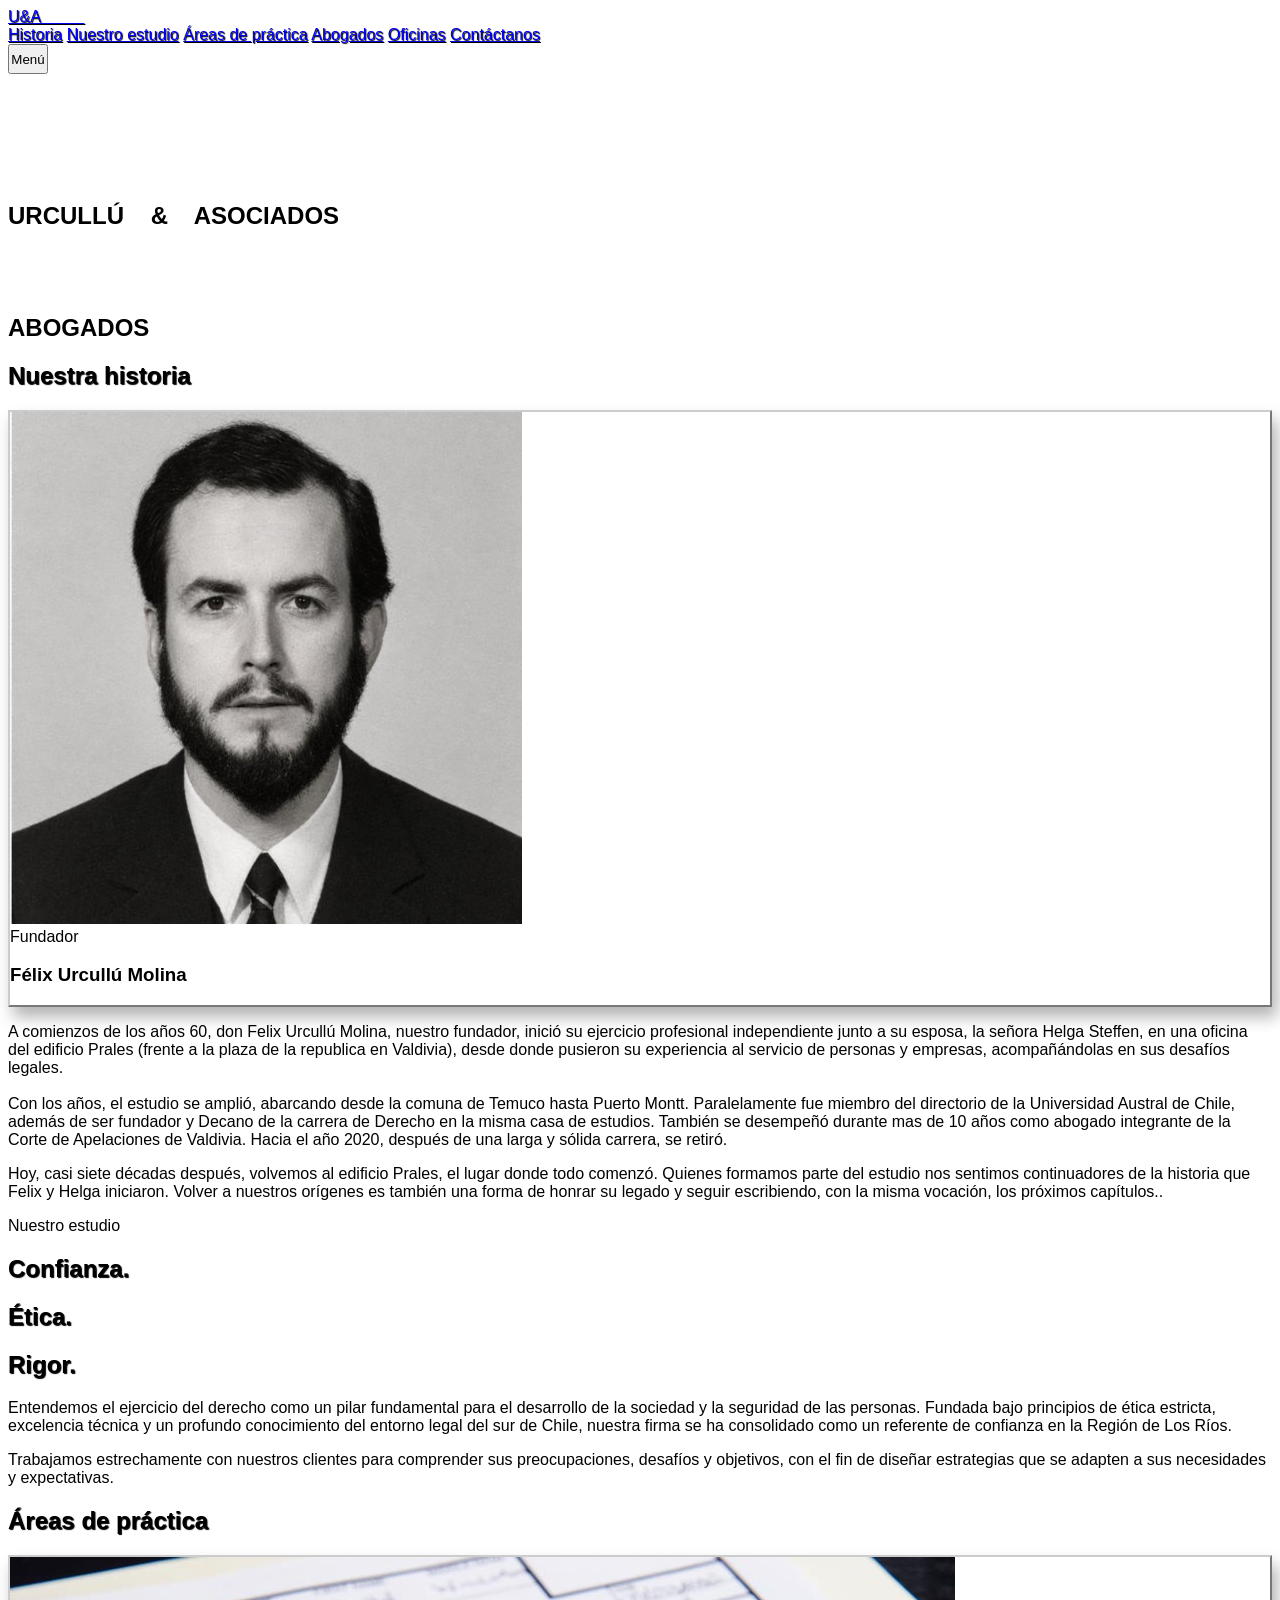
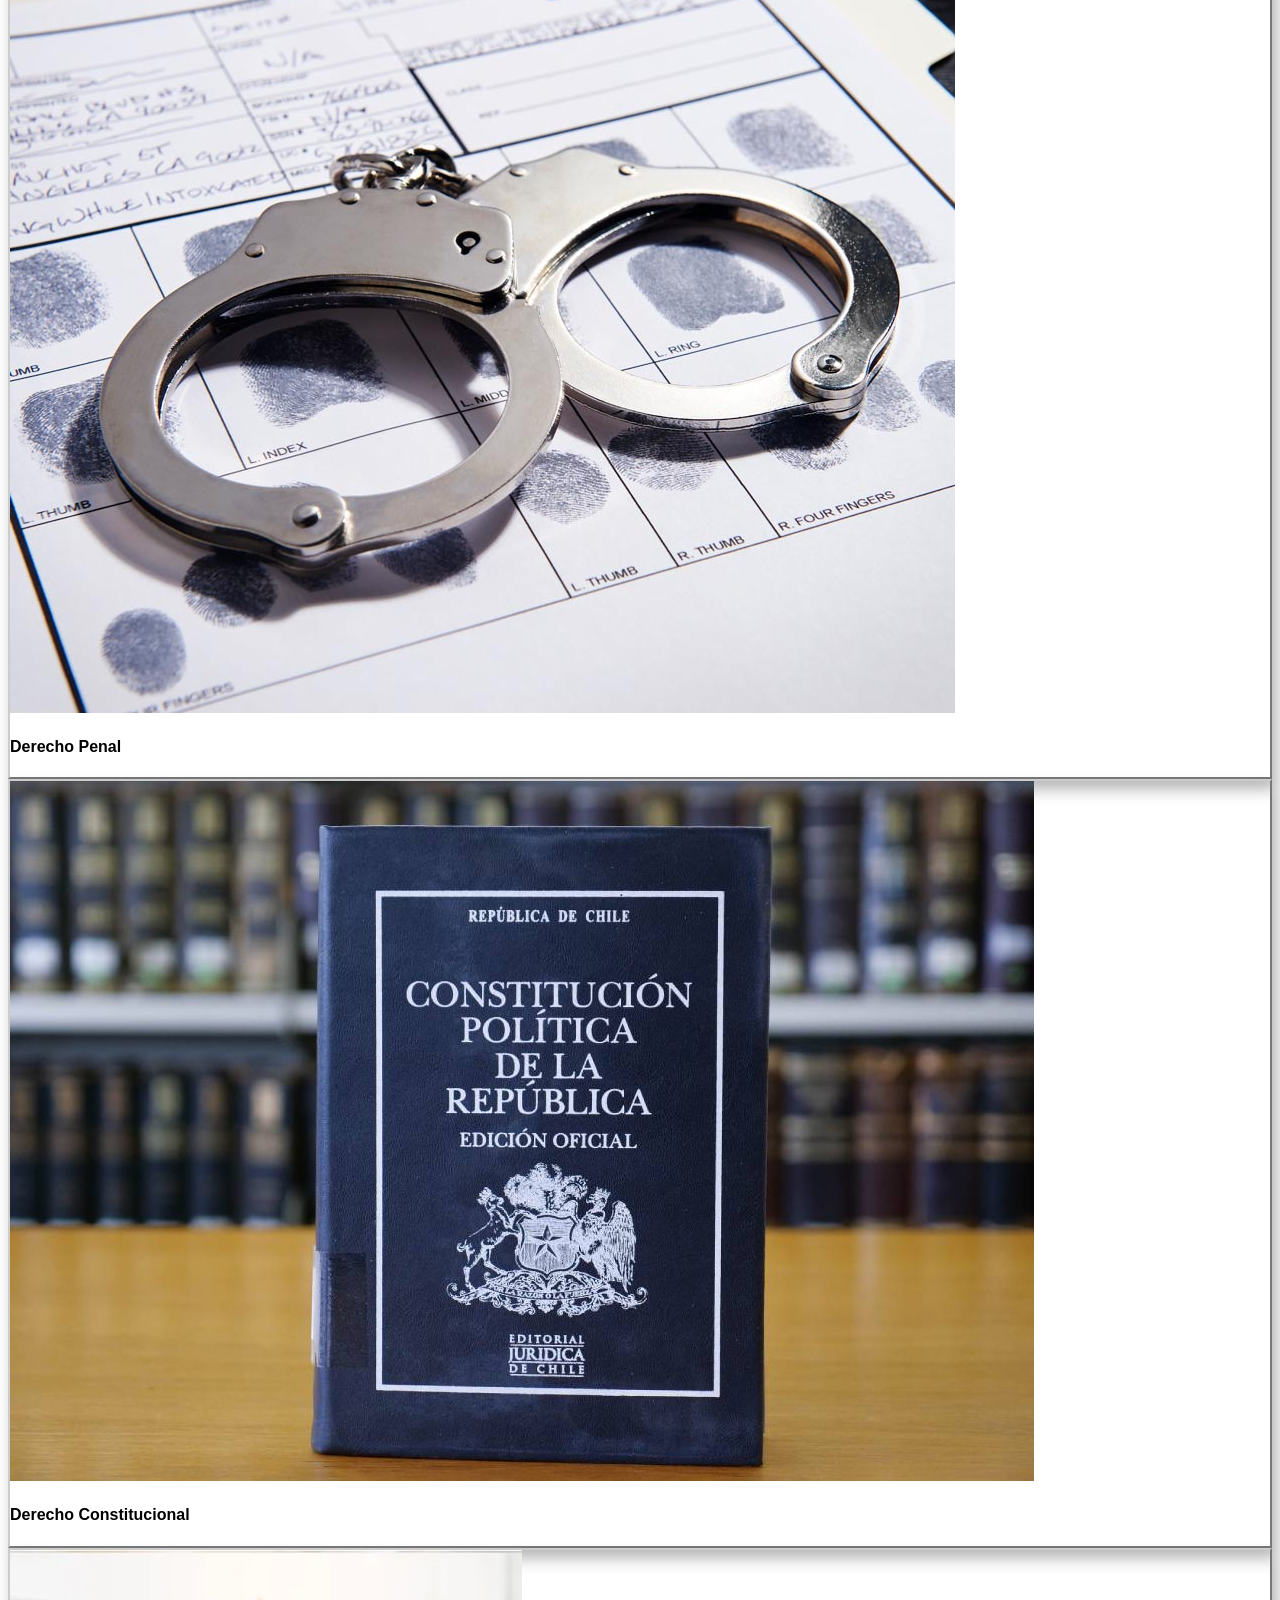
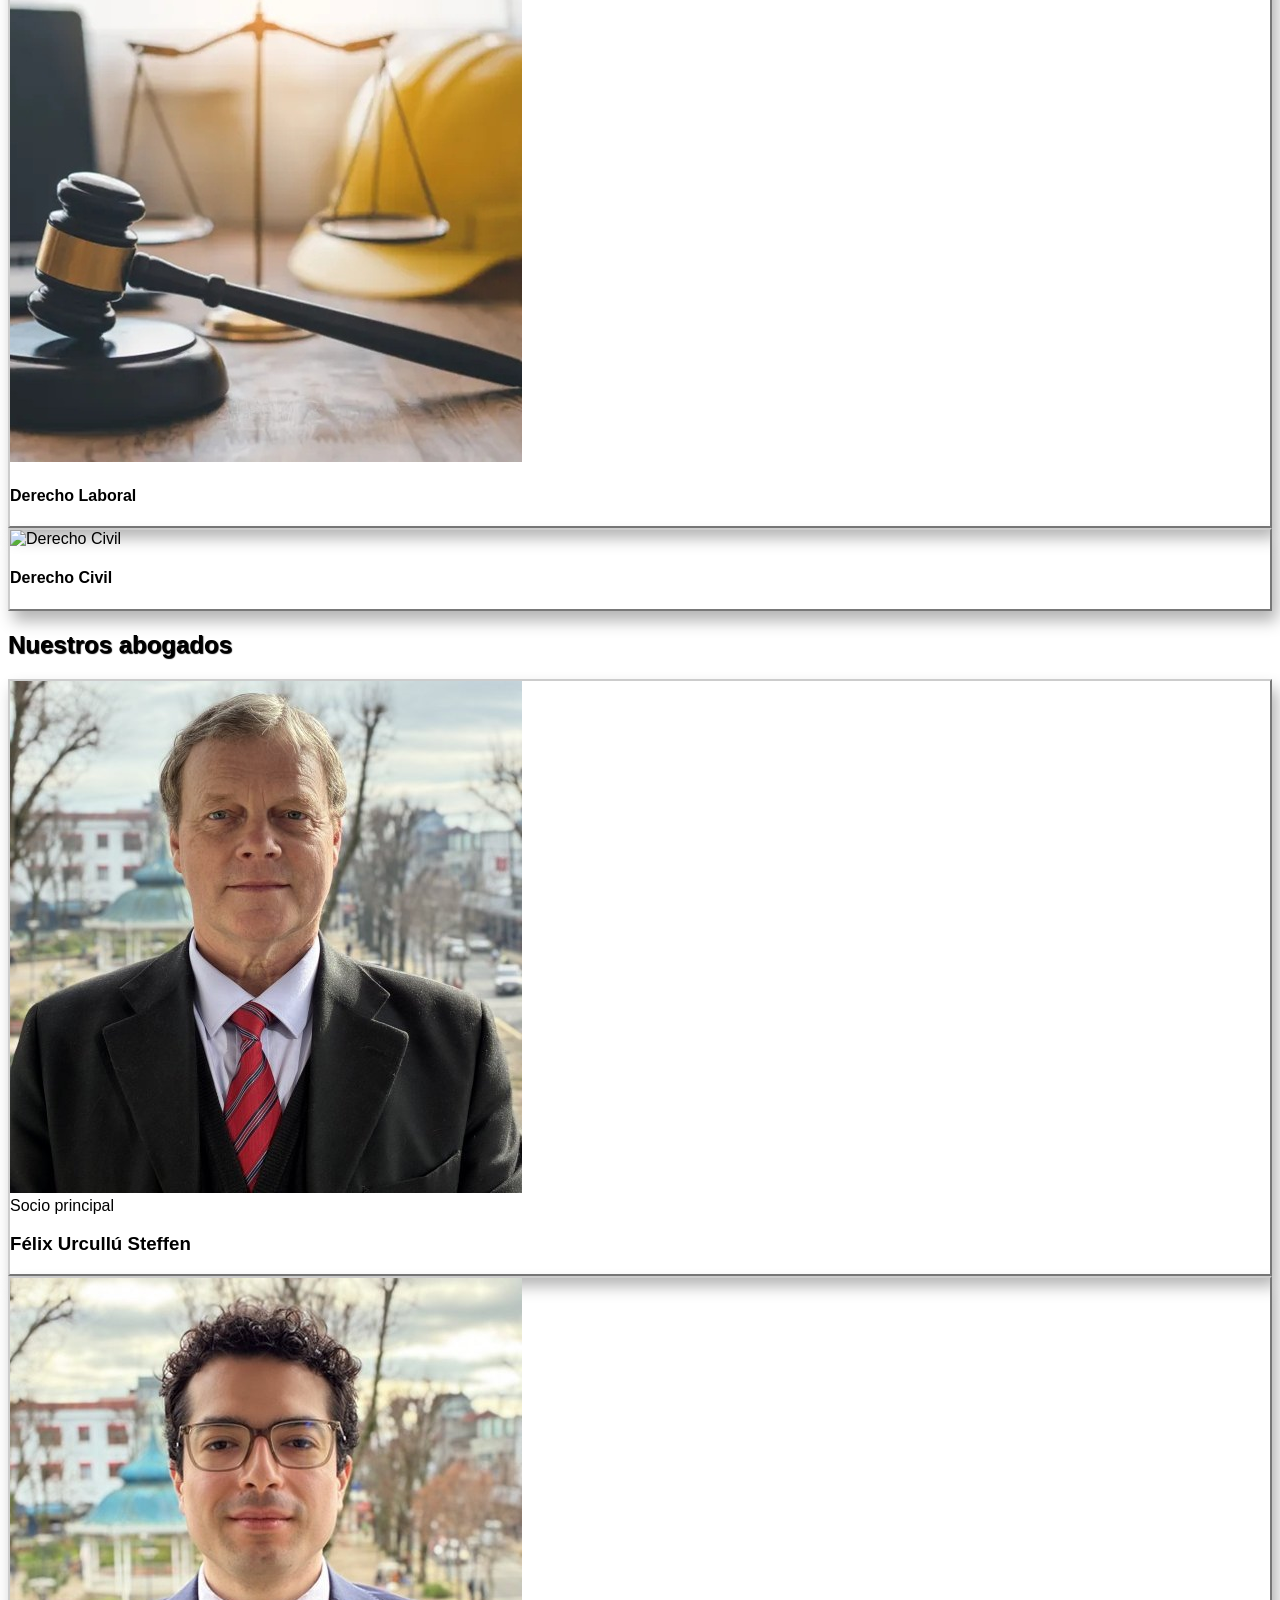
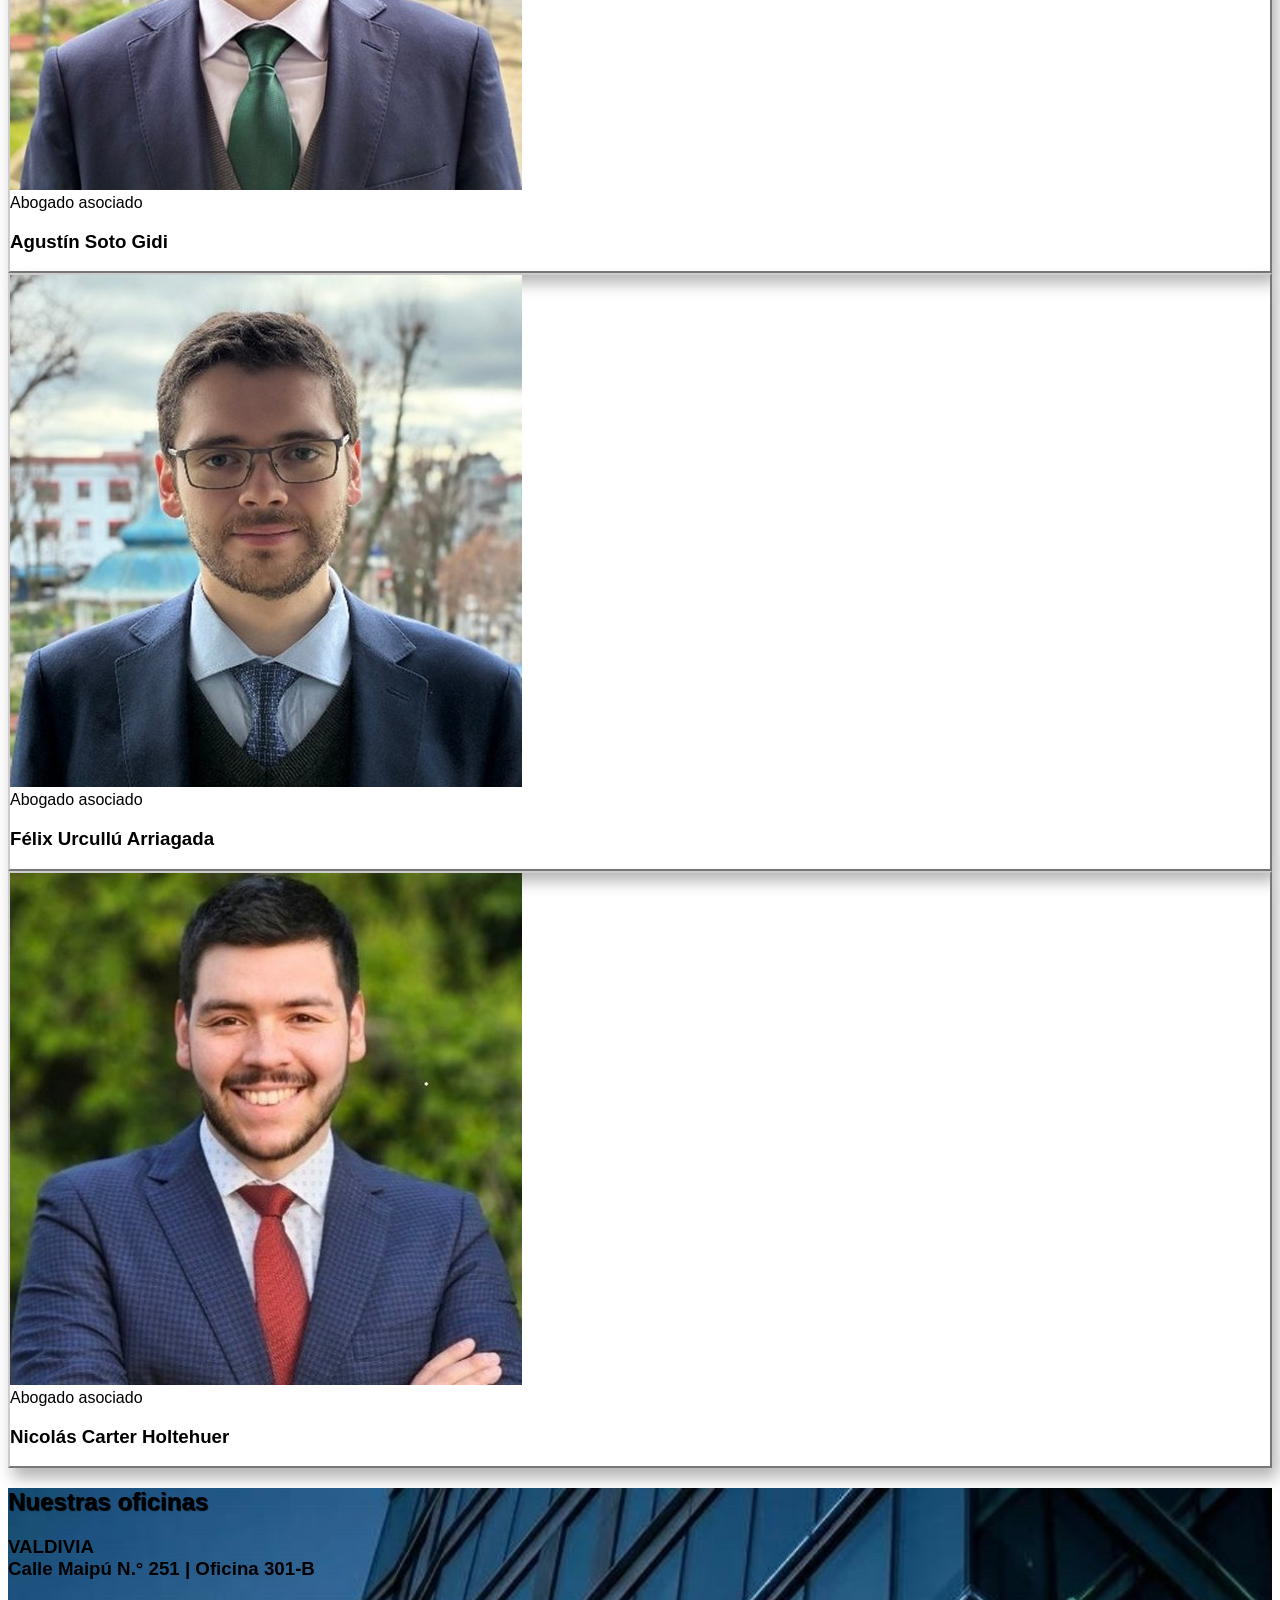
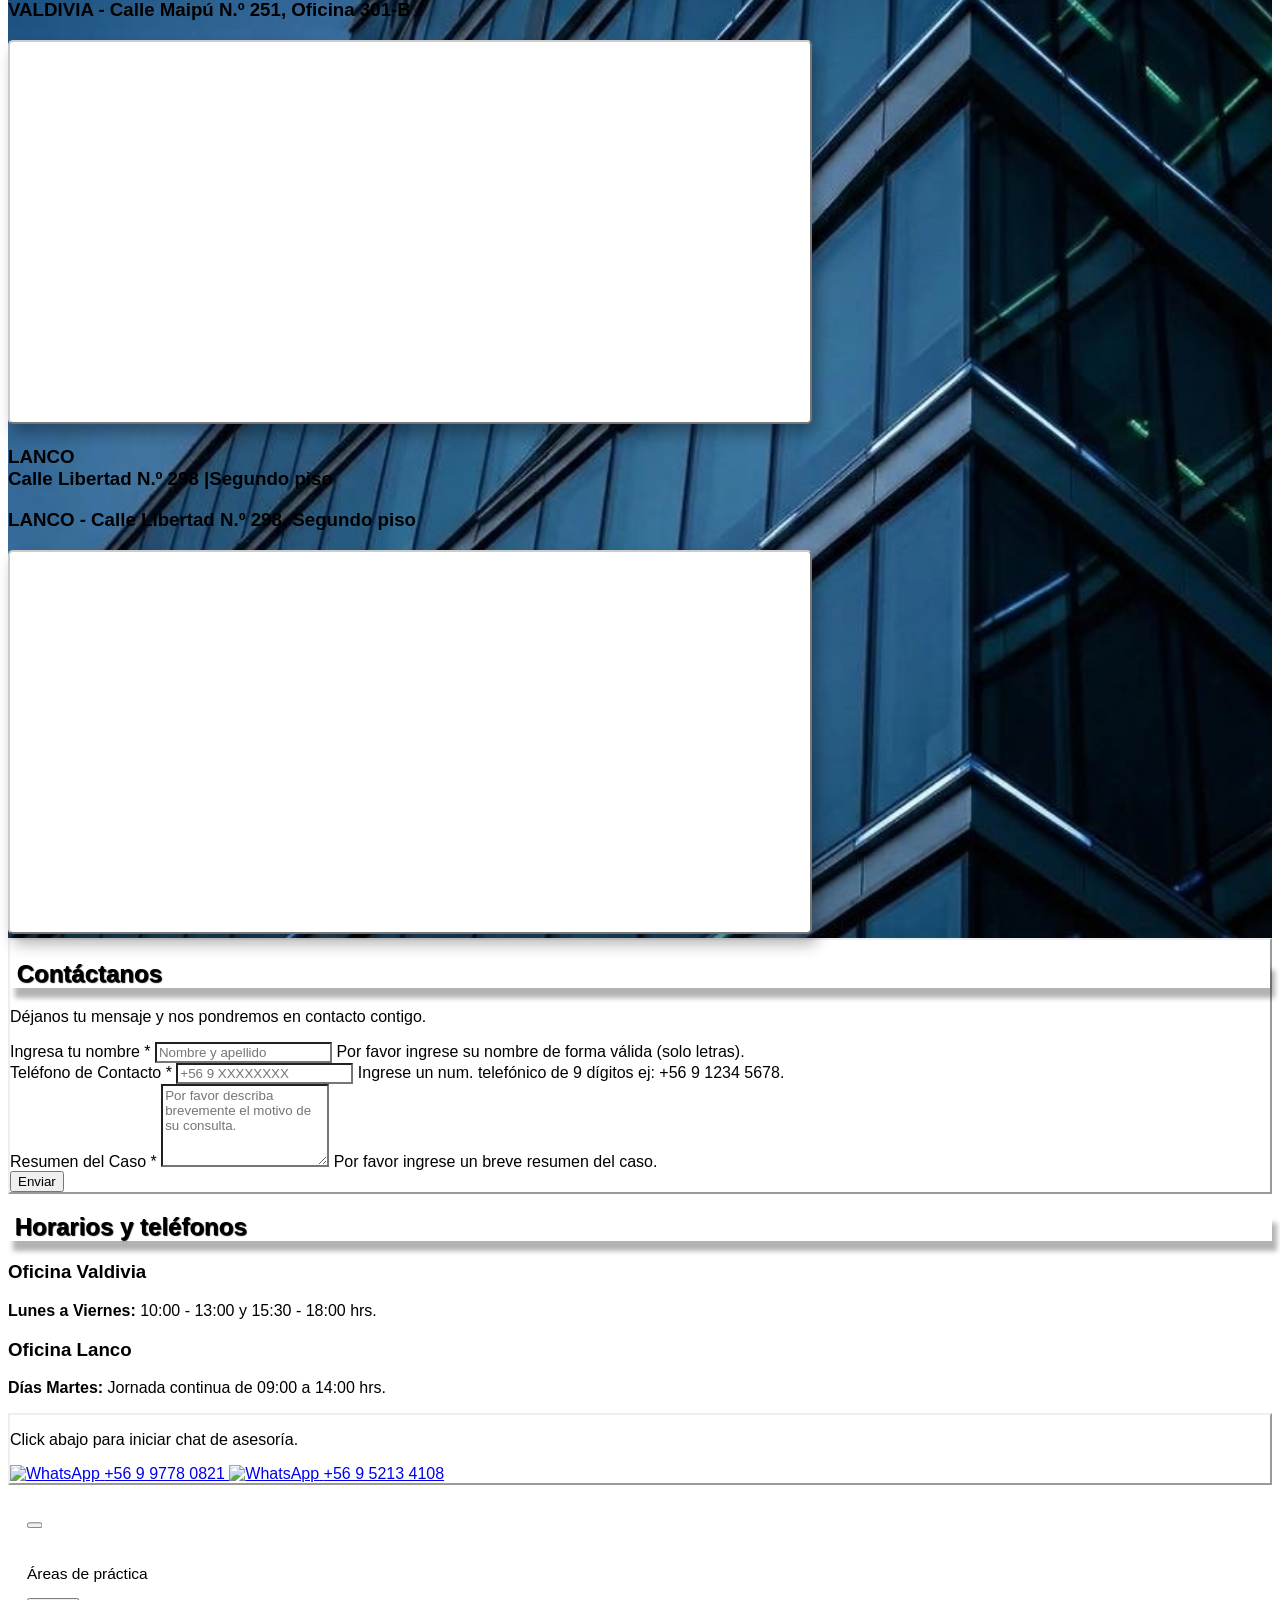
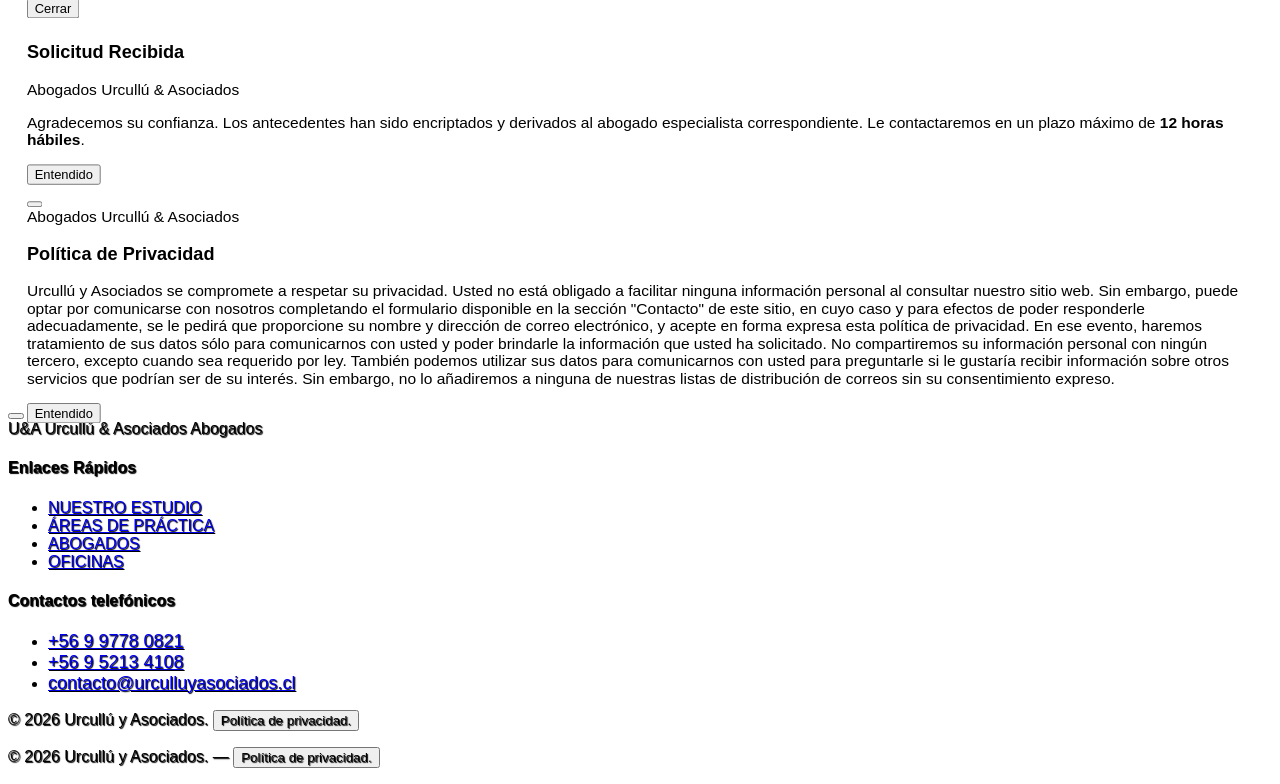
==== commit 7883af87: "Add files via upload" ====
--- a/index - copia.html
+++ b/index - copia.html
@@ -16,12 +16,10 @@
 
     <!-- Tailwind CSS CDN -->
     <!--<script src="tailwindcdn.js"></script>-->
+    <link rel="preconnect" href="https://fonts.googleapis.com">
+    <link rel="preconnect" href="https://fonts.gstatic.com" crossorigin>
+    <link href="https://fonts.googleapis.com/css2?family=Roboto+Condensed:wght@300&display=swap" rel="stylesheet">
     <script src="https://cdn.tailwindcss.com"></script>
-
-    <!-- Google Fonts: Montserrat (look & feel RTA) -->
-    <!--<link rel="preconnect" href="https://fonts.googleapis.com">
-    <link rel="preconnect" href="https://fonts.gstatic.com" crossorigin>
-    <link href="https://fonts.googleapis.com/css2?family=Montserrat:wght@200;300;400;500;600;700&display=swap" rel="stylesheet">-->
 
     <!-- Lucide Icons -->
     <script src="https://unpkg.com/lucide@latest"></script>
@@ -66,20 +64,37 @@
             --color-accent: #166D99;
             --color-bg-light: #f4f4f4;
             --color-white: #FFFFFF;
-            --font-title: 'Montserrat', sans-serif;
-            --font-body: 'Montserrat', 'Inter', sans-serif;
-        }
-
-        body {
-            font-family: var(--font-body);
-        }
-
-        h1,
-        h2,
-        h3,
-        h4,
-        .font-serif {
-            font-family: var(--font-title);
+        }
+
+        /* Tipografía única: Arial en todo el sitio */
+        html, body, *, *::before, *::after, input, textarea, select, button {
+            /*font-family: Arial, Helvetica, sans-serif !important;*/
+            font-family: 'Segoe UI', Tahoma, Geneva, Verdana, sans-serif;
+            /*font-family: 'Lucida Sans', 'Lucida Sans Regular', 'Lucida Grande', 'Lucida Sans Unicode', Geneva, Verdana, sans-serif;*/
+        }
+
+        /* HERO móvil: "URCULLÚ & ASOCIADOS" siempre en una sola línea, con fuente más angosta */
+        @media (max-width: 767px) {
+            .hero-title { white-space: nowrap; }
+            .hero-title label,
+            .hero-title span {
+                font-family: 'Roboto Condensed', 'Arial Narrow', 'Segoe UI', Tahoma, Geneva, Verdana, sans-serif;
+            }
+            .hero-title label { font-size: min(8vw, 2.6rem); }
+            .hero-title label.hero-amp { font-size: min(6vw, 2rem); }
+        }
+
+        /* WhatsApp directos (móvil): cada número en una sola línea, con fuente más angosta */
+        @media (max-width: 767px) {
+            #contacto .wa-link { padding-left: 0.75rem; padding-right: 0.75rem; }
+            #contacto .wa-link img { height: 1.1rem; margin-right: 0.5rem; flex-shrink: 0; }
+            #contacto .wa-number {
+                white-space: nowrap;
+                flex-shrink: 0;
+                font-family: 'Roboto Condensed', 'Arial Narrow', 'Segoe UI', Tahoma, Geneva, Verdana, sans-serif;
+                font-size: clamp(0.9rem, 4.6vw, 1.125rem);
+                letter-spacing: -0.01em;
+            }
         }
 
         /* Accessible focus states */
@@ -107,6 +122,14 @@
             border-radius: 0 !important;
             background-color: rgba(17, 3, 75, 0.98) !important;
             border-bottom: 1px solid rgba(255, 107, 0, 0.3) !important;
+        }
+
+        /* El div interno es el que tiene las esquinas redondeadas: se quitan al anclarse arriba */
+        #main-header > div {
+            transition: border-radius 0.3s ease;
+        }
+        #main-header.scrolled > div {
+            border-radius: 0 !important;
         }
 
         /* Hamburger icon (no depende de librerías externas: siempre se ve en móvil) */
@@ -220,23 +243,19 @@
                     transform: translateY(0) scale(1) !important;
                 }
 
-        /* Customized HTML scrollbar */
-        ::-webkit-scrollbar {
-            width: 8px;
-        }
-
-        ::-webkit-scrollbar-track {
-            background: #11034b;
-        }
-
-        ::-webkit-scrollbar-thumb {
-            background: #166D99;
-            border-radius: 4px;
-        }
-
-            ::-webkit-scrollbar-thumb:hover {
-                background: #FFFF00;
-            }
+        /* Scrollbar oculta (el scroll sigue funcionando con rueda, teclado y táctil) */
+        html, body, * {
+            -ms-overflow-style: none;      /* IE y Edge antiguo */
+            scrollbar-width: none;         /* Firefox */
+        }
+
+        html::-webkit-scrollbar,
+        body::-webkit-scrollbar,
+        *::-webkit-scrollbar {
+            display: none;                 /* Chrome, Safari, Edge, Opera */
+            width: 0;
+            height: 0;
+        }
 
         /* Mapas embebidos */
         iframe {
@@ -257,34 +276,35 @@
 
 </head>
 
-<body class="bg-[#fdfbd4] text-[#001429] font-sans overflow-x-hidden selection:bg-[#166D99] selection:text-[#666666]">
-
-    <header id="main-header" class="fixed top-0 md:top-8 left-1/2 -translate-x-1/2 w-full md:w-[92%] max-w-7xl z-50 transition-all duration-300">
-        <div class="bg-[#166D99]/95 backdrop-blur-md md:rounded-xl px-6 py-4 md:py-5 flex justify-between items-center shadow-2xl border">
+<body class="bg-[#166D99] text-[#001429] overflow-x-hidden selection:bg-[#166D99] selection:text-[#666666]">
+
+    <header id="main-header" class="fixed top-0 md:top-8 left-1/2 -translate-x-1/2 w-full md:w-[92%] max-w-7xl z-50 transition-all duration-150">
+
+        <!--<div class="bg-[#166D99]/95 backdrop-blur-md md:rounded-xl px-6 py-4 md:py-5 flex justify-between items-center shadow-2xl">-->
+        <div class="bg-[#166D99]/95 backdrop-blur-md md:rounded-xl px-6 py-4 md:py-5 flex items-center shadow-2xl"> <!--justify-between-->
 
             <!-- Monogram Logo -->
             <a href="#" class="flex items-center space-x-3 group focus-visible:outline-double focus-visible:outline-2 focus-visible:outline-[#166D99]" aria-label="Ir al inicio de Abogados Urcullú y Asociados">
-                <span class="sm:block font-serif text-2xl md:text-3xl font-bold tracking-tight text-[#ffffff] transition-transform duration-300 group-hover:scale-105 text-sombra">
-                    U&amp;A
+                <span class="sm:block text-2xl md:text-3xl tracking-tight text-[#ffffff] transition-transform duration-300 group-hover:scale-105 text-sombra">
+                    U&amp;A&nbsp;&nbsp;&nbsp;&nbsp;&nbsp;&nbsp;&nbsp;&nbsp;&nbsp;&nbsp;
                 </span>
                 <!--hidden-->
                 <!--<div class="pl-3 sm:border-l sm:border-[#166D99]/30">
-                    <span class="block font-serif text-[13px] tracking-[0.15em] text-[#f4f4f4] leading-none uppercase text-sombra">
-                        Urcullú &amp; Asociados
-                    </span>
-                    <span class="block text-[9px] font-sans tracking-[0.25em] text-[#FFFFFF] uppercase mt-1 text-sombra">Abogados</span>
-                </div>-->
+            <span class="block text-[13px] tracking-[0.15em] text-[#f4f4f4] leading-none uppercase text-sombra">
+                Urcullú &amp; Asociados
+            </span>
+            <span class="block text-[9px] tracking-[0.25em] text-[#FFFFFF] uppercase mt-1 text-sombra">Abogados</span>
+        </div>-->
             </a>
 
             <!-- Desktop Navigation Menu -->
-            <nav class="hidden lg:flex items-center space-x-8 text-xs font-sans font-medium tracking-widest text-[#f4f4f4]/90 uppercase">
-                <a href="#quienes-somos" class="nav-link hover:text-[#FFFFFF] transition-colors py-1 relative after:absolute after:bottom-0 after:left-0 after:w-0 after:h-[1px] after:bg-[#CCCCCC] hover:after:w-full after:transition-all after:duration-300 focus-visible:outline-double focus-visible:outline-2 focus-visible:outline-[#166D99] text-sombra">
-                    Nuestro estudio
-                </a>
+            <nav class="hidden lg:flex items-start space-x-8 text-xs font-medium tracking-widest text-[#f4f4f4]/90 uppercase">
+                <a href="#historia"
+                   class="nav-link hover:text-[#FFFFFF] transition-colors py-1 relative after:absolute after:bottom-0 after:left-0 after:w-0 after:h-[1px] after:bg-[#CCCCCC] hover:after:w-full after:transition-all after:duration-300 focus-visible:outline-double focus-visible:outline-2 focus-visible:outline-[#166D99] text-sombra">Historia</a>
+                <a href="#quienes-somos"
+                   class="nav-link hover:text-[#FFFFFF] transition-colors py-1 relative after:absolute after:bottom-0 after:left-0 after:w-0 after:h-[1px] after:bg-[#CCCCCC] hover:after:w-full after:transition-all after:duration-300 focus-visible:outline-double focus-visible:outline-2 focus-visible:outline-[#166D99] text-sombra">Nuestro estudio</a>
                 <a href="#servicios"
                    class="nav-link hover:text-[#FFFFFF] transition-colors py-1 relative after:absolute after:bottom-0 after:left-0 after:w-0 after:h-[1px] after:bg-[#CCCCCC] hover:after:w-full after:transition-all after:duration-300 focus-visible:outline-double focus-visible:outline-2 focus-visible:outline-[#166D99] text-sombra">Áreas de práctica</a>
-                <a href="#historia"
-                   class="nav-link hover:text-[#FFFFFF] transition-colors py-1 relative after:absolute after:bottom-0 after:left-0 after:w-0 after:h-[1px] after:bg-[#CCCCCC] hover:after:w-full after:transition-all after:duration-300 focus-visible:outline-double focus-visible:outline-2 focus-visible:outline-[#166D99] text-sombra">Historia</a>
                 <a href="#nuestros-abogados"
                    class="nav-link hover:text-[#FFFFFF] transition-colors py-1 relative after:absolute after:bottom-0 after:left-0 after:w-0 after:h-[1px] after:bg-[#CCCCCC] hover:after:w-full after:transition-all after:duration-300 focus-visible:outline-double focus-visible:outline-2 focus-visible:outline-[#166D99] text-sombra">Abogados</a>
                 <a href="#oficinas"
@@ -292,35 +312,34 @@
                 <a href="#contacto"
                    class="nav-link hover:text-[#FFFFFF] transition-colors py-1 relative after:absolute after:bottom-0 after:left-0 after:w-0 after:h-[1px] after:bg-[#CCCCCC] hover:after:w-full after:transition-all after:duration-300 focus-visible:outline-double focus-visible:outline-2 focus-visible:outline-[#166D99] text-sombra">Contáctanos</a>
                 <!--<button type="button" id="open-privacy-modal-nav-btn"
-                        class="nav-link open-privacy-modal-trigger hover:text-[#FFFFFF] transition-colors py-1 relative after:absolute after:bottom-0 after:left-0 after:w-0 after:h-[1px] after:bg-[#CCCCCC] hover:after:w-full after:transition-all after:duration-300 focus-visible:outline-double focus-visible:outline-2 focus-visible:outline-[#166D99]"
-                        aria-haspopup="dialog">
-                    PÓLITICA DE PRIVACIDAD
-                </button>-->
+                class="nav-link open-privacy-modal-trigger hover:text-[#FFFFFF] transition-colors py-1 relative after:absolute after:bottom-0 after:left-0 after:w-0 after:h-[1px] after:bg-[#CCCCCC] hover:after:w-full after:transition-all after:duration-300 focus-visible:outline-double focus-visible:outline-2 focus-visible:outline-[#166D99]"
+                aria-haspopup="dialog">
+            PÓLITICA DE PRIVACIDAD
+        </button>-->
             </nav>
 
             <!-- Mobile Menu Button -->
             <button id="mobile-menu-btn" type="button"
-                    class="lg:hidden relative z-10 w-8 h-8 flex items-center justify-center shrink-0 text-white hover:text-[#FFFFFF] focus:outline-none transition-colors"
+                    class="lg:hidden ml-auto relative z-10 h-8 px-1 flex items-center justify-center shrink-0 text-white hover:text-[#FFFFFF] focus:outline-none transition-colors"
                     aria-label="Abrir Menú de Navegación" aria-expanded="false" aria-controls="mobile-menu">
-                <span id="mobile-menu-icon" class="hamburger-icon" aria-hidden="true">
+                <span id="mobile-menu-icon" class="hamburger-icon !w-auto" aria-hidden="true">
                     Menú
                     <!--<span></span>
-                    <span></span>
-                    <span></span>-->
+            <span></span>
+            <span></span>-->
                 </span>
             </button>
 
         </div>
 
         <!-- Mobile Drawer Menu (Curtain Slide transition styled via CSS) -->
-        <div id="mobile-menu" class="mobile-drawer absolute top-full left-0 w-full bg-[#166D99] border-t border-[#166D99]/20 py-8 px-6 flex flex-col space-y-5 shadow-2xl transition-all duration-300 text-center uppercase tracking-wider text-xs font-sans" aria-hidden="true">
-            <a href="#quienes-somos" class="mobile-link outline-none text-white hover:text-[#FFFFFF] py-2 border-b border-white/5 focus-visible:outline-double focus-visible:outline-2 focus-visible:outline-[#FFFFFF] text-sombra">
-                Nuestro estudio
-            </a>
+        <div id="mobile-menu" class="mobile-drawer absolute top-full left-0 w-full bg-[#166D99] border-t border-[#166D99]/20 py-8 px-6 flex flex-col space-y-5 shadow-2xl transition-all duration-300 text-center uppercase tracking-wider text-xs" aria-hidden="true">
+            <a href="#historia"
+               class="mobile-link outline-none text-white hover:text-[#FFFFFF] py-2 border-b border-white/5 focus-visible:outline-double focus-visible:outline-2 focus-visible:outline-[#FFFFFF] text-sombra">Historia</a>
+            <a href="#quienes-somos"
+               class="mobile-link outline-none text-white hover:text-[#FFFFFF] py-2 border-b border-white/5 focus-visible:outline-double focus-visible:outline-2 focus-visible:outline-[#FFFFFF] text-sombra">Nuestro estudio</a>
             <a href="#servicios"
                class="mobile-link outline-none text-white hover:text-[#FFFFFF] py-2 border-b border-white/5 focus-visible:outline-double focus-visible:outline-2 focus-visible:outline-[#FFFFFF] text-sombra">áreas de práctica</a>
-            <a href="#historia"
-               class="mobile-link outline-none text-white hover:text-[#FFFFFF] py-2 border-b border-white/5 focus-visible:outline-double focus-visible:outline-2 focus-visible:outline-[#FFFFFF] text-sombra">Historia</a>
             <a href="#nuestros-abogados"
                class="mobile-link outline-none text-white hover:text-[#FFFFFF] py-2 border-b border-white/5 focus-visible:outline-double focus-visible:outline-2 focus-visible:outline-[#FFFFFF] text-sombra">Abogados</a>
             <a href="#oficinas"
@@ -330,182 +349,52 @@
             <a href="#horarios"
                class="mobile-link outline-none text-white hover:text-[#FFFFFF] py-2 border-b border-white/5 focus-visible:outline-double focus-visible:outline-2 focus-visible:outline-[#FFFFFF] text-sombra">Horarios y teléfonos</a>
             <!--<button type="button" id="open-privacy-modal-mobile-btn"
-                  class="mobile-link open-privacy-modal-trigger outline-none text-white hover:text-[#FFFFFF] py-2 border-b border-white/5 focus-visible:outline-double focus-visible:outline-2 focus-visible:outline-[#FFFFFF]"
-                  aria-haspopup="dialog">PÓLITICA DE PRIVACIDAD
-            </button>-->
+              class="mobile-link open-privacy-modal-trigger outline-none text-white hover:text-[#FFFFFF] py-2 border-b border-white/5 focus-visible:outline-double focus-visible:outline-2 focus-visible:outline-[#FFFFFF]"
+              aria-haspopup="dialog">PÓLITICA DE PRIVACIDAD
+        </button>-->
         </div>
     </header>
 
     <!-- MAIN CONTENT CONTAINER -->
     <main>
+
         <!-- HERO SECTION -->
         <section id="hero"
                  class="relative min-h-screen flex items-start md:items-center justify-center pt-24 md:pt-0 overflow-hidden">
             <!-- Sophisticated Overlay Layer -->
             <div class="absolute inset-0 bg-[#666666]/85 mix-blend-multiply z-10"></div>
 
-            <div class="absolute inset-0 z-0 bg-cover bg-center bg-no-repeat transition-transform duration-[10000ms] scale-105 hover:scale-100" style="background-image: url('assets/Fondo 1.jpg');"></div>
+            <div class="absolute inset-0 z-0 bg-cover bg-center bg-no-repeat transition-transform duration-[10000ms] scale-105 hover:scale-100" style="background-image: url('Fondo 1.jpg');"></div>
 
             <div class="relative max-w-5xl mx-auto px-6 sm:px-8 text-center z-20 pt-6 md:pt-16">
                 <!--<div class="inline-flex items-center gap-2 border border-[#166D99] bg-[#166D99] px-4 py-2 rounded-full mb-8 backdrop-blur-sm animate-fade-in">
-                    <span class="text-xs uppercase font-sans tracking-[0.25em] text-white font-semibold">
-                        Valdivia, Lanco, Los lagos, Paillaco, San José (Mariquina) y Panguipulli.
-                    </span>
-                </div>-->
-
-                <h1 class="font-serif text-4xl sm:text-4xl md:text-5xl font-bold tracking-tight text-white mb-6 leading-[1.15]">
-                    URCULLÚ &amp; ASOCIADOS <br class="hidden md:block">
+                <span class="text-xs uppercase tracking-[0.25em] text-white font-semibold">
+                    Valdivia, Lanco, Los lagos, Paillaco, San José (Mariquina) y Panguipulli.
+                </span>
+            </div>-->
+                <div class="md:hidden"><br /><br /><br /><br /><br /><br /></div>
+                <!--<div class="md:hidden"><br /><br /><br /><br /></div>-->
+                <h1 class="hero-title">
+                    <label class="text-3xl sm:text-2xl md:text-5xl font-light tracking-tight text-white mb-6 leading-[1.15]">URCULLÚ</label>
+                    <label class="hero-amp text-2xl sm:text-1xl md:text-2xl font-light tracking-tight text-white mb-6 leading-[1.15]">&nbsp;&nbsp;&nbsp;&amp;&nbsp;&nbsp;&nbsp;</label>
+                    <label class="text-3xl sm:text-2xl md:text-5xl font-light tracking-tight text-white mb-6 leading-[1.15]">ASOCIADOS</label>
+                    <br class="hidden md:block"><br class="hidden md:block">
                     <!--<span class="text-transparent bg-clip-text bg-gradient-to-r from-[#f4f4f4] via-[#166D99] to-[#f4f4f4]">-->
-                    <span class="font-serif text-4xl sm:text-4xl md:text-5xl font-bold tracking-tight text-white mb-6 leading-[1.15]">
+                    <span class="md:hidden"><br /><br /></span>
+                    <span class="text-2xl sm:text-2xl md:text-3xl font-light tracking-tight text-white mb-6 leading-[1.15]">
                         ABOGADOS
                     </span>
                 </h1>
 
-                <p class="font-sans text-[1rem] sm:text-[3rem] md:text-[1.4rem] text-white/85 max-w-3xl mx-auto mb-10 leading-relaxed font-light">
-                    Somos un estudio jurídico que ofrece asesoría legal orientada a prevenir conflictos. Nuestro equipo se conforma de profesionales rigurosos y con profundo sentido ético, que entienden el impacto de su trabajo en tu vida y patrimonio
-                </p>
-                <div class="md:hidden"><br /><br /><br /><br /><br /></div>
-                <div class="inline-flex md:hidden items-center gap-2 border border-[#166D99] bg-[#166D99] px-4 py-2 rounded-full mb-[2.6rem] backdrop-blur-sm animate-fade-in">
-                    <span class="text-xs font-sans tracking-[0.15em] text-white font-semibold">
-                        Valdivia, Lanco, Los lagos, Paillaco, San José de la Mariquina y Panguipulli.
-                    </span>
-                </div>
-            </div>
-
-        </section>
-
-        <!-- QUIÉNES SOMOS -->
-        <section id="quienes-somos" class="py-24 md:py-32 bg-[#f4f4f4]">
-            <div class="max-w-7xl mx-auto px-6 sm:px-8">
-                <div class="grid grid-cols-1 lg:grid-cols-12 gap-8 lg:gap-16 items-start">
-                    <!-- Subtitle & Main Concept -->
-                    <div class="lg:col-span-5 space-y-2 sm:space-y-4 md:space-y-6">
-                        <span class="text-xs uppercase font-sans tracking-[0.25em] text-[#166D99] font-bold block">
-                            Nuestro estudio
-                        </span>
-                        <h2 class="font-serif text-3xl sm:text-4xl md:text-5xl font-bold text-[#166D99] leading-tight text-sombra">
-                            Confianza.
-                        </h2>
-                        <h2 class="font-serif text-3xl sm:text-4xl md:text-5xl font-bold text-[#166D99] leading-tight text-sombra">
-                            Ética.
-                        </h2>
-                        <h2 class="font-serif text-3xl sm:text-4xl md:text-5xl font-bold text-[#166D99] leading-tight text-sombra">
-                            Rigor.
-                        </h2>
-                        <div class="w-full h-[3px] bg-[#166D99]" aria-hidden="true"></div>
-                    </div>
-
-                    <!-- Copia Corporativa -->
-                    <div class="lg:col-span-7">
-                        <p class="font-sans text-[1rem] md:text-[1.2rem] text-[#001429]/90 leading-relaxed font-light mb-8">
-                            Entendemos el ejercicio del derecho como un pilar fundamental para el desarrollo de la sociedad y la seguridad de las personas. Fundada bajo principios de
-                            ética estricta, excelencia técnica y un profundo conocimiento del entorno legal del sur de Chile, nuestra firma se ha consolidado como un referente de confianza en la Región de Los Ríos.
-                        </p>
-                        <p class="font-sans text-[1rem] md:text-[1.2rem] text-[#001429]/90 leading-relaxed font-light mb-8">
-                            Trabajamos estrechamente con nuestros clientes para comprender sus preocupaciones, desafíos y objetivos,
-                            con el fin de diseñar estrategias que se adapten a sus necesidades y expectativas.
-                        </p>
-                    </div>
-                </div>
-            </div>
-        </section>
-
-        <!-- SERVICIOS -->
-        <section id="servicios" class="py-24 md:py-32 bg-[#f4f4f4]">
-            <div class="max-w-7xl mx-auto px-6 sm:px-8">
-
-                <div class="text-center max-w-4xl mx-auto mb-2 md:mb-6 space-y-3 md:space-y-2">
-                    <h2 class="font-serif text-5xl sm:text-6xl md:text-7xl font-bold text-[#166D99] text-sombra">
-                        Áreas de práctica
-                    </h2>
-                </div>
-
-                <div class="grid grid-cols-1 sm:grid-cols-2 lg:grid-cols-4 gap-[1.4rem]">
-                    <!-- Derecho Penal -->
-                    <article class="open-modal-trigger bg-[#f4f4f4] border border-gray-100 rounded-lg overflow-hidden flex flex-col justify-between hover:border-[#166D99]/60 hover:shadow-xl transition-all cursor-pointer focus-visible:outline-double focus-visible:outline-2 focus-visible:outline-[#166D99] box-sombra_big panel-outset" data-lawyer="derecho-penal" role="button" tabindex="0" aria-haspopup="dialog" aria-label="Ver descripción en mayor detalle" style="border: 5px outset #cccccc">
-                        <div class="relative overflow-hidden group h-[304px] bg-slate-200">
-                            <img src="assets/Derecho Penal.jpg" alt="Derecho Penal" class="w-full h-full object-cover transition-transform duration-500 group-hover:scale-110">
-                            <div class="absolute bottom-0 left-0 w-full h-[3px] bg-[#166D99]" aria-hidden="true"></div>
-                        </div>
-                        <div class="p-3">
-                            <h4 class="font-serif text-center font-bold text-[#666666]">Derecho Penal</h4>
-                        </div>
-                    </article>
-
-                    <!-- Derecho Constitucional -->
-                    <article class="open-modal-trigger bg-[#f4f4f4] border border-gray-100 rounded-lg overflow-hidden flex flex-col justify-between hover:border-[#166D99]/60 hover:shadow-xl transition-all cursor-pointer focus-visible:outline-double focus-visible:outline-2 focus-visible:outline-[#166D99] box-sombra_big panel-outset" data-lawyer="derecho-constitucional" role="button" tabindex="0" aria-haspopup="dialog" aria-label="Ver descripción en mayor detalle" style="border: 5px outset #cccccc">
-                        <div>
-                            <div class="relative overflow-hidden group h-[304px] bg-slate-200">
-                                <img src="assets/Derecho Constitucional.jpg" alt="Derecho Constitucional" class="w-full h-full object-cover transition-transform duration-500 group-hover:scale-110">
-                                <div class="absolute bottom-0 left-0 w-full h-[3px] bg-[#166D99]" aria-hidden="true"></div>
-                            </div>
-                            <div class="p-3">
-                                <h4 class="font-serif text-center font-bold text-[#666666]">Derecho Constitucional</h4>
-                            </div>
-                        </div>
-                    </article>
-
-                    <!-- Derecho Laboral -->
-                    <article class="open-modal-trigger bg-[#f4f4f4] border border-gray-100 rounded-lg overflow-hidden flex flex-col justify-between hover:border-[#166D99]/60 hover:shadow-xl transition-all duration-300 cursor-pointer focus-visible:outline-double focus-visible:outline-2 focus-visible:outline-[#166D99] box-sombra_big panel-outset" data-lawyer="derecho-laboral" role="button" tabindex="0" aria-haspopup="dialog" aria-label="Ver descripción en mayor detalle" style="border: 5px outset #cccccc">
-                        <div>
-                            <div class="relative overflow-hidden group h-[304px] bg-slate-200">
-                                <img src="assets/Derecho Laboral.jpg" alt="Derecho Laboral" class="w-full h-full object-cover transition-transform duration-500 group-hover:scale-110">
-                                <div class="absolute bottom-0 left-0 w-full h-[3px] bg-[#166D99]" aria-hidden="true"></div>
-                            </div>
-                            <div class="p-3">
-                                <h4 class="font-serif text-center font-bold text-[#666666]">Derecho Laboral</h4>
-                            </div>
-                        </div>
-                    </article>
-
-                    <!-- Derecho Civil -->
-                    <article class="open-modal-trigger bg-[#f4f4f4] border border-gray-100 rounded-lg overflow-hidden flex flex-col justify-between hover:border-[#166D99]/60 hover:shadow-xl transition-all duration-300 cursor-pointer focus-visible:outline-double focus-visible:outline-2 focus-visible:outline-[#166D99] box-sombra_big panel-outset" data-lawyer="derecho-civil" role="button" tabindex="0" aria-haspopup="dialog" aria-label="Ver descripción en mayor detalle" style="border: 5px outset #cccccc">
-                        <div>
-                            <div class="relative overflow-hidden group h-[304px] bg-slate-200">
-                                <img src="assets/Derecho Civil.jpg" alt="Derecho Civil" class="w-full h-full object-cover transition-transform duration-500 group-hover:scale-110">
-                                <div class="absolute bottom-0 left-0 w-full h-[3px] bg-[#166D99]" aria-hidden="true"></div>
-                            </div>
-                            <div class="p-3">
-                                <h4 class="font-serif text-center font-bold text-[#666666]">Derecho Civil</h4>
-                            </div>
-                        </div>
-                    </article>
-
-                </div>
-                <!-- Card 1: Familia -->
-                <!--<div class="practice-card rounded-lg shadow-md overflow-hidden hover:shadow-2xl transition-all duration-300 flex flex-col justify-between sombra" style="border: 5px ridge #cccccc">
-                    <a href="familia.html" class="h-64 sm:h-80 md:h-96 bg-contain bg-no-repeat bg-center" style="background-image: url('assets/familia.jpg');"
-                       role="img" aria-label="Servicio de Familia, Ley N.º 19.968">
-                    </a>
-                </div>-->
-                <!-- Card 2: Contratos -->
-                <!--<div class="practice-card border border-gray-200/60 rounded-lg shadow-md overflow-hidden hover:shadow-2xl transition-all duration-300 flex flex-col justify-between sombra" style="border: 5px ridge #cccccc">
-                    <a href="resumen.html" class="h-64 sm:h-80 md:h-96 bg-contain bg-no-repeat bg-center"
-                       style="background-image: url('assets/contratos.jpg');" role="img"
-                       aria-label="Código Civil, en el Libro IV: artículos 1437 y siguientes, especialmente el 1438"></a>
-                </div>-->
-                <!-- Card 3: Herencias -->
-                <!--<div class="practice-card border border-gray-200/60 rounded-lg shadow-md overflow-hidden hover:shadow-2xl transition-all duration-300 flex flex-col justify-between sombra" style="border: 5px ridge #cccccc">
-                    <div class="h-64 sm:h-80 md:h-96 bg-contain bg-no-repeat bg-center"
-                         style="background-image: url('assets/herencias.jpg');" role="img"
-                         aria-label="Libro III del Código Civil, artículo 951 en adelante."></div>
-                </div>-->
-                <!-- Card 4: Saneamientos -->
-                <!--<div class="practice-card border border-gray-200/60 rounded-lg shadow-md overflow-hidden hover:shadow-2xl transition-all duration-300 flex flex-col justify-between sombra" style="border: 5px ridge #cccccc">
-                    <div class="h-64 sm:h-80 md:h-96 bg-contain bg-no-repeat bg-center"
-                         style="background-image: url('assets/saneamientos.jpg');" role="img"
-                         aria-label="Decreto Ley N° 2.695 de 1979"></div>
-                </div>-->
-                <!-- Card 5: Laboral -->
-                <!--<div class="practice-card border border-gray-200/60 rounded-lg shadow-md overflow-hidden hover:shadow-2xl transition-all duration-300 flex flex-col justify-between sombra" style="border: 5px ridge #cccccc">
-                    <div class="h-64 sm:h-80 md:h-96 bg-contain bg-no-repeat bg-center" style="background-image: url('assets/laboral.jpg');"
-                         role="img" aria-label="Código del Trabajo, refundido en el DFL N° 1 de 2003 del Ministerio del Trabajo y Previsión Social"></div>
-                </div>-->
-                <!-- Card 6: Penal -->
-                <!--<div class="practice-card border border-gray-200/60 rounded-lg shadow-md overflow-hidden hover:shadow-2xl transition-all duration-300 flex flex-col justify-between sombra" style="border: 5px ridge #cccccc">
-                    <div class="h-64 sm:h-80 md:h-96 bg-contain bg-no-repeat bg-center" style="background-image: url('assets/penal.jpg');"
-                         role="img" aria-label="Código Penal chileno, artículo 1"></div>
-                </div>-->
+                <!--<p class="text-[1rem] sm:text-[3rem] md:text-[1.4rem] text-white/85 max-w-3xl mx-auto mb-10 leading-relaxed font-light">
+            Somos un estudio jurídico que ofrece asesoría legal orientada a prevenir conflictos. Nuestro equipo se conforma de profesionales rigurosos y con profundo sentido ético, que entienden el impacto de su trabajo en tu vida y patrimonio
+            </p>-->
+                <!--<div class="md:hidden"><br /><br /><br /><br /><br /></div>-->
+                <!--<div class="inline-flex md:hidden items-center gap-2 border border-[#166D99] bg-[#166D99] px-4 py-2 rounded-full mb-[2.6rem] backdrop-blur-sm animate-fade-in">
+                <span class="text-xs tracking-[0.15em] text-white font-semibold">
+                    Valdivia, Lanco, Los lagos, Paillaco, San José de la Mariquina y Panguipulli.
+                </span>
+            </div>-->
             </div>
 
         </section>
@@ -513,8 +402,8 @@
         <!-- HISTORIA -->
         <section id="historia" class="py-24 md:py-32 bg-[#f4f4f4]">
             <div class="text-center max-w-3xl mx-auto mb-[1.4rem] space-y-4">
-                <!--<span class="text-xs uppercase font-sans tracking-[0.25em] text-[#166D99] font-bold block">Abogados</span>-->
-                <h2 class="font-serif text-3xl sm:text-4xl md:text-5xl font-bold text-[#166D99] text-sombra">
+                <!--<span class="text-xs uppercase tracking-[0.25em] text-[#166D99] font-bold block">Abogados</span>-->
+                <h2 class="text-3xl sm:text-4xl md:text-5xl text-[#166D99] text-sombra">
                     Nuestra historia
                 </h2>
             </div>
@@ -523,17 +412,17 @@
                     <!-- Subtitle & Main Concept -->
                     <div class="lg:col-span-4 space-y-2 sm:space-y-4 md:space-y-6">
                         <!-- 0. Félix Urcullú Molina -->
-                        <article class="w-fit mx-auto open-modal-trigger bg-[#f4f4f4] border border-gray-100 rounded-lg overflow-hidden flex flex-col justify-between hover:border-[#166D99]/60 hover:shadow-xl transition-all cursor-pointer focus-visible:outline-double focus-visible:outline-2 focus-visible:outline-[#166D99] box-sombra_big panel-outset" data-lawyer="urcullu-Molina" role="button" tabindex="0" aria-haspopup="dialog" aria-label="Ver trayectoria completa de Félix Urcullú Molina" style="border: 5px outset #cccccc">
+                        <article class="w-fit mx-auto open-modal-trigger bg-[#f4f4f4] border border-gray-100 rounded-lg overflow-hidden flex flex-col justify-between hover:border-[#166D99]/60 hover:shadow-xl transition-all cursor-pointer focus-visible:outline-double focus-visible:outline-2 focus-visible:outline-[#166D99] box-sombra_big panel-outset" data-lawyer="urcullu-molina" role="button" tabindex="0" aria-haspopup="dialog" aria-label="Ver trayectoria completa de Félix Urcullú Molina" style="border: 5px outset #cccccc">
                             <div class="relative overflow-hidden group h-[304px] bg-slate-200">
-                                <img src="assets/UrculluMolina.jpg" alt="Félix Urcullú Molina — Socio Fundador"
+                                <img src="UrculluMolina.jpg" alt="Félix Urcullú Molina — Socio Fundador"
                                      class="w-auto h-full object-cover transition-transform duration-500 group-hover:scale-110">
                                 <div class="absolute bottom-0 left-0 w-full h-[3px] bg-[#166D99]" aria-hidden="true"></div>
                             </div>
                             <div class="p-3 w-0 min-w-full">
-                                <span class="text-[10px] text-center uppercase font-sans tracking-widest text-[#166D99] font-semibold block mb-1">
-                                    Socio fundador
+                                <span class="text-[10px] text-center uppercase tracking-widest text-[#166D99] font-semibold block mb-1">
+                                    Fundador
                                 </span>
-                                <h3 class="font-serif text-center font-bold text-[#666666]">Félix Urcullú Molina</h3>
+                                <h3 class="text-center font-bold text-[#666666]">Félix Urcullú Molina</h3>
                             </div>
                         </article>
                         <!--<div class="w-full h-[3px] bg-[#166D99]" aria-hidden="true"></div>-->
@@ -541,12 +430,12 @@
 
                     <!-- Copia Corporativa -->
                     <div class="lg:col-span-7">
-                        <p class="font-sans text-[1rem] md:text-[1rem] text-[#001429]/90 leading-relaxed font-light mb-8">
-                            A comienzos de los años 60, Felix Urcullú Molina, nuestro fundador, inició su ejercicio profesional independiente junto a su esposa, Helga Steffen, en una oficina del edificio Prales, desde donde pusieron su experiencia al servicio de personas y empresas, acompañándolas en sus desafíos legales.
+                        <p class="text-[1rem] md:text-[1rem] text-[#001429]/90 leading-relaxed font-light mb-4">
+                            A comienzos de los años 60, don Felix Urcullú Molina, nuestro fundador, inició su ejercicio profesional independiente junto a su esposa, la señora Helga Steffen, en una oficina del edificio Prales (frente a la plaza de la republica en Valdivia), desde donde pusieron su experiencia al servicio de personas y empresas, acompañándolas en sus desafíos legales.<br /><br />
                             Con los años, el estudio se amplió, abarcando desde la comuna de Temuco hasta Puerto Montt. Paralelamente fue miembro del directorio de la Universidad Austral de Chile, además de ser fundador y Decano de la carrera de Derecho en la misma casa de estudios. También se desempeñó durante mas de 10 años como abogado integrante de la Corte de Apelaciones de Valdivia.
                             Hacia el año 2020, después de una larga y sólida carrera, se retiró.
                         </p>
-                        <p class="font-sans text-[1rem] md:text-[1rem] text-[#001429]/90 leading-relaxed font-light mb-8">
+                        <p class="text-[1rem] md:text-[1rem] text-[#001429]/90 leading-relaxed font-light mb-8">
                             Hoy, casi siete décadas después, volvemos al edificio Prales, el lugar donde todo comenzó. Quienes formamos parte del estudio nos sentimos continuadores de la historia que Felix y Helga iniciaron. Volver a nuestros orígenes es también una forma de honrar su legado y seguir escribiendo, con la misma vocación, los próximos capítulos..
                         </p>
                     </div>
@@ -555,12 +444,148 @@
             </div>
         </section>
 
+        <!-- QUIÉNES SOMOS -->
+        <section id="quienes-somos" class="py-24 md:py-32 bg-[#f4f4f4]">
+            <div class="max-w-7xl mx-auto px-6 sm:px-8">
+                <div class="grid grid-cols-1 lg:grid-cols-12 gap-8 lg:gap-16 items-start">
+                    <!-- Subtitle & Main Concept -->
+                    <div class="lg:col-span-5 space-y-2 sm:space-y-4 md:space-y-6">
+                        <span class="text-xs uppercase tracking-[0.25em] text-[#166D99] font-bold block">
+                            Nuestro estudio
+                        </span>
+                        <h2 class="text-3xl sm:text-4xl md:text-5xl  text-[#166D99] leading-tight text-sombra">
+                            Confianza.
+                        </h2>
+                        <h2 class="text-3xl sm:text-4xl md:text-5xl  text-[#166D99] leading-tight text-sombra">
+                            Ética.
+                        </h2>
+                        <h2 class="text-3xl sm:text-4xl md:text-5xl  text-[#166D99] leading-tight text-sombra">
+                            Rigor.
+                        </h2>
+                        <div class="w-full h-[3px] bg-[#166D99]" aria-hidden="true"></div>
+                    </div>
+
+                    <!-- Copia Corporativa -->
+                    <div class="lg:col-span-7">
+                        <p class="text-[1rem] md:text-[1.2rem] text-[#001429]/90 leading-relaxed font-light mb-8">
+                            Entendemos el ejercicio del derecho como un pilar fundamental para el desarrollo de la sociedad y la seguridad de las personas. Fundada bajo principios de
+                            ética estricta, excelencia técnica y un profundo conocimiento del entorno legal del sur de Chile, nuestra firma se ha consolidado como un referente de confianza en la Región de Los Ríos.
+                        </p>
+                        <p class="text-[1rem] md:text-[1.2rem] text-[#001429]/90 leading-relaxed font-light mb-8">
+                            Trabajamos estrechamente con nuestros clientes para comprender sus preocupaciones, desafíos y objetivos,
+                            con el fin de diseñar estrategias que se adapten a sus necesidades y expectativas.
+                        </p>
+                    </div>
+                </div>
+            </div>
+        </section>
+
+        <!-- SERVICIOS -->
+        <section id="servicios" class="py-24 md:py-32 bg-[#f4f4f4]">
+            <div class="max-w-7xl mx-auto px-6 sm:px-8">
+
+                <div class="text-center max-w-4xl mx-auto mb-2 md:mb-6 space-y-3 md:space-y-2 -mt-[15px] pb-[15px]">
+                    <h2 class="text-4xl sm:text-3xl md:text-6xl text-[#166D99] text-sombra">
+                        Áreas de práctica
+                    </h2>
+                </div>
+
+                <div class="grid grid-cols-1 sm:grid-cols-2 lg:grid-cols-4 gap-[1.4rem]">
+                    <!-- Derecho Penal -->
+                    <article class="open-modal-trigger bg-[#f4f4f4] border border-gray-100 rounded-lg overflow-hidden flex flex-col justify-between hover:border-[#166D99]/60 hover:shadow-xl transition-all cursor-pointer focus-visible:outline-double focus-visible:outline-2 focus-visible:outline-[#166D99] box-sombra_big panel-outset" data-lawyer="derecho-penal" role="button" tabindex="0" aria-haspopup="dialog" aria-label="Ver descripción en mayor detalle" style="border: 5px outset #cccccc">
+                        <div class="relative overflow-hidden group h-[304px] bg-slate-200">
+                            <img src="Derecho Penal.jpg" alt="Derecho Penal" class="w-full h-full object-cover transition-transform duration-500 group-hover:scale-110">
+                            <div class="absolute bottom-0 left-0 w-full h-[3px] bg-[#166D99]" aria-hidden="true"></div>
+                        </div>
+                        <div class="p-3">
+                            <h4 class="text-center font-bold text-[#666666]">Derecho Penal</h4>
+                        </div>
+                    </article>
+
+                    <!-- Derecho Constitucional -->
+                    <article class="open-modal-trigger bg-[#f4f4f4] border border-gray-100 rounded-lg overflow-hidden flex flex-col justify-between hover:border-[#166D99]/60 hover:shadow-xl transition-all cursor-pointer focus-visible:outline-double focus-visible:outline-2 focus-visible:outline-[#166D99] box-sombra_big panel-outset" data-lawyer="derecho-constitucional" role="button" tabindex="0" aria-haspopup="dialog" aria-label="Ver descripción en mayor detalle" style="border: 5px outset #cccccc">
+                        <div>
+                            <div class="relative overflow-hidden group h-[304px] bg-slate-200">
+                                <img src="Derecho Constitucional.jpg" alt="Derecho Constitucional" class="w-full h-full object-cover transition-transform duration-500 group-hover:scale-110">
+                                <div class="absolute bottom-0 left-0 w-full h-[3px] bg-[#166D99]" aria-hidden="true"></div>
+                            </div>
+                            <div class="p-3">
+                                <h4 class="text-center font-bold text-[#666666]">Derecho Constitucional</h4>
+                            </div>
+                        </div>
+                    </article>
+
+                    <!-- Derecho Laboral -->
+                    <article class="open-modal-trigger bg-[#f4f4f4] border border-gray-100 rounded-lg overflow-hidden flex flex-col justify-between hover:border-[#166D99]/60 hover:shadow-xl transition-all duration-300 cursor-pointer focus-visible:outline-double focus-visible:outline-2 focus-visible:outline-[#166D99] box-sombra_big panel-outset" data-lawyer="derecho-laboral" role="button" tabindex="0" aria-haspopup="dialog" aria-label="Ver descripción en mayor detalle" style="border: 5px outset #cccccc">
+                        <div>
+                            <div class="relative overflow-hidden group h-[304px] bg-slate-200">
+                                <img src="Derecho Laboral.jpg" alt="Derecho Laboral" class="w-full h-full object-cover transition-transform duration-500 group-hover:scale-110">
+                                <div class="absolute bottom-0 left-0 w-full h-[3px] bg-[#166D99]" aria-hidden="true"></div>
+                            </div>
+                            <div class="p-3">
+                                <h4 class="text-center font-bold text-[#666666]">Derecho Laboral</h4>
+                            </div>
+                        </div>
+                    </article>
+
+                    <!-- Derecho Civil -->
+                    <article class="open-modal-trigger bg-[#f4f4f4] border border-gray-100 rounded-lg overflow-hidden flex flex-col justify-between hover:border-[#166D99]/60 hover:shadow-xl transition-all duration-300 cursor-pointer focus-visible:outline-double focus-visible:outline-2 focus-visible:outline-[#166D99] box-sombra_big panel-outset" data-lawyer="derecho-civil" role="button" tabindex="0" aria-haspopup="dialog" aria-label="Ver descripción en mayor detalle" style="border: 5px outset #cccccc">
+                        <div>
+                            <div class="relative overflow-hidden group h-[304px] bg-slate-200">
+                                <img src="Derecho Civil.jpg" alt="Derecho Civil" class="w-full h-full object-cover transition-transform duration-500 group-hover:scale-110">
+                                <div class="absolute bottom-0 left-0 w-full h-[3px] bg-[#166D99]" aria-hidden="true"></div>
+                            </div>
+                            <div class="p-3">
+                                <h4 class="text-center font-bold text-[#666666]">Derecho Civil</h4>
+                            </div>
+                        </div>
+                    </article>
+
+                </div>
+                <!-- Card 1: Familia -->
+                <!--<div class="practice-card rounded-lg shadow-md overflow-hidden hover:shadow-2xl transition-all duration-300 flex flex-col justify-between sombra" style="border: 5px ridge #cccccc">
+                <a href="familia.html" class="h-64 sm:h-80 md:h-96 bg-contain bg-no-repeat bg-center" style="background-image: url('familia.jpg');"
+                   role="img" aria-label="Servicio de Familia, Ley N.º 19.968">
+                </a>
+            </div>-->
+                <!-- Card 2: Contratos -->
+                <!--<div class="practice-card border border-gray-200/60 rounded-lg shadow-md overflow-hidden hover:shadow-2xl transition-all duration-300 flex flex-col justify-between sombra" style="border: 5px ridge #cccccc">
+                <a href="resumen.html" class="h-64 sm:h-80 md:h-96 bg-contain bg-no-repeat bg-center"
+                   style="background-image: url('contratos.jpg');" role="img"
+                   aria-label="Código Civil, en el Libro IV: artículos 1437 y siguientes, especialmente el 1438"></a>
+            </div>-->
+                <!-- Card 3: Herencias -->
+                <!--<div class="practice-card border border-gray-200/60 rounded-lg shadow-md overflow-hidden hover:shadow-2xl transition-all duration-300 flex flex-col justify-between sombra" style="border: 5px ridge #cccccc">
+                <div class="h-64 sm:h-80 md:h-96 bg-contain bg-no-repeat bg-center"
+                     style="background-image: url('herencias.jpg');" role="img"
+                     aria-label="Libro III del Código Civil, artículo 951 en adelante."></div>
+            </div>-->
+                <!-- Card 4: Saneamientos -->
+                <!--<div class="practice-card border border-gray-200/60 rounded-lg shadow-md overflow-hidden hover:shadow-2xl transition-all duration-300 flex flex-col justify-between sombra" style="border: 5px ridge #cccccc">
+                <div class="h-64 sm:h-80 md:h-96 bg-contain bg-no-repeat bg-center"
+                     style="background-image: url('saneamientos.jpg');" role="img"
+                     aria-label="Decreto Ley N° 2.695 de 1979"></div>
+            </div>-->
+                <!-- Card 5: Laboral -->
+                <!--<div class="practice-card border border-gray-200/60 rounded-lg shadow-md overflow-hidden hover:shadow-2xl transition-all duration-300 flex flex-col justify-between sombra" style="border: 5px ridge #cccccc">
+                <div class="h-64 sm:h-80 md:h-96 bg-contain bg-no-repeat bg-center" style="background-image: url('laboral.jpg');"
+                     role="img" aria-label="Código del Trabajo, refundido en el DFL N° 1 de 2003 del Ministerio del Trabajo y Previsión Social"></div>
+            </div>-->
+                <!-- Card 6: Penal -->
+                <!--<div class="practice-card border border-gray-200/60 rounded-lg shadow-md overflow-hidden hover:shadow-2xl transition-all duration-300 flex flex-col justify-between sombra" style="border: 5px ridge #cccccc">
+                <div class="h-64 sm:h-80 md:h-96 bg-contain bg-no-repeat bg-center" style="background-image: url('penal.jpg');"
+                     role="img" aria-label="Código Penal chileno, artículo 1"></div>
+            </div>-->
+            </div>
+
+        </section>
+
         <!-- NUESTRO EQUIPO -->
         <section id="nuestros-abogados" class="pt-[5.4rem] pb-24 md:pt-[7.2rem] md:pb-32 bg-[#f4f4f4]">
             <div class="max-w-7xl mx-auto px-6 sm:px-8">
                 <div class="text-center max-w-3xl mx-auto mb-[1.4rem] space-y-4">
-                    <!--<span class="text-xs uppercase font-sans tracking-[0.25em] text-[#166D99] font-bold block">Abogados</span>-->
-                    <h2 class="font-serif text-3xl sm:text-4xl md:text-5xl font-bold text-[#166D99] text-sombra">
+                    <!--<span class="text-xs uppercase tracking-[0.25em] text-[#166D99] font-bold block">Abogados</span>-->
+                    <h2 class="text-3xl sm:text-4xl md:text-5xl text-[#166D99] text-sombra">
                         Nuestros abogados
                     </h2>
                 </div>
@@ -570,18 +595,18 @@
                     <!-- 1. Félix Urcullú Steffen -->
                     <article class="open-modal-trigger bg-[#f4f4f4] border border-gray-100 rounded-lg overflow-hidden flex flex-col justify-between hover:border-[#166D99]/60 hover:shadow-xl transition-all cursor-pointer focus-visible:outline-double focus-visible:outline-2 focus-visible:outline-[#166D99] box-sombra_big panel-outset" data-lawyer="urcullu-steffen" role="button" tabindex="0" aria-haspopup="dialog" aria-label="Ver trayectoria completa de Félix Urcullú Steffen" style="border: 5px outset #cccccc">
                         <div class="relative overflow-hidden group h-[304px] bg-slate-200">
-                            <img src="assets/FelixUrculluSteffen.jpg" alt="Félix Urcullú Steffen — Socio Principal"
+                            <img src="FelixUrculluSteffen.jpg" alt="Félix Urcullú Steffen — Socio Principal"
                                  class="w-full h-full object-cover transition-transform duration-500 group-hover:scale-110">
                             <div class="absolute bottom-0 left-0 w-full h-[3px] bg-[#166D99]" aria-hidden="true"></div>
                         </div>
                         <div class="p-6">
-                            <span class="text-[10px] text-center uppercase font-sans tracking-widest text-[#166D99] font-semibold block mb-1">
+                            <span class="text-[10px] text-center uppercase tracking-widest text-[#166D99] font-semibold block mb-1">
                                 Socio principal
                             </span>
-                            <h3 class="font-serif text-center font-bold text-[#666666]">Félix Urcullú Steffen</h3>
-                            <!--<p class="font-sans text-[0.7875rem] text-[#001429]/85 mt-3 line-clamp-3 font-light leading-relaxed">
-                                Pilar estratégico del estudio. Trayectoria de primer nivel en el derecho civil y resolución de litigios complejose.
-                            </p>-->
+                            <h3 class="text-center font-bold text-[#666666]">Félix Urcullú Steffen</h3>
+                            <!--<p class="text-[0.7875rem] text-[#001429]/85 mt-3 line-clamp-3 font-light leading-relaxed">
+                            Pilar estratégico del estudio. Trayectoria de primer nivel en el derecho civil y resolución de litigios complejose.
+                        </p>-->
                         </div>
                     </article>
 
@@ -590,19 +615,19 @@
                              aria-label="Ver trayectoria completa de Agustín Soto Gidi" style="border: 5px outset #cccccc">
                         <div>
                             <div class="relative overflow-hidden group h-[304px] bg-slate-200">
-                                <img src="assets/AgustinSotoGidi.jpg" alt="Agustín Soto Gidi — Abogado Asociado"
+                                <img src="AgustinSotoGidi.jpg" alt="Agustín Soto Gidi — Abogado Asociado"
                                      class="w-full h-full object-cover transition-transform duration-500 group-hover:scale-110">
                                 <div class="absolute bottom-0 left-0 w-full h-[3px] bg-[#166D99]" aria-hidden="true"></div>
                             </div>
                             <div class="p-6">
-                                <span class="text-[10px] text-center uppercase font-sans tracking-widest text-[#166D99] font-semibold block mb-1">
+                                <span class="text-[10px] text-center uppercase tracking-widest text-[#166D99] font-semibold block mb-1">
                                     Abogado asociado
                                 </span>
-                                <h3 class="font-serif text-center font-bold text-[#666666]">Agustín Soto Gidi</h3>
-                                <!--<p class="font-sans text-[0.7875rem] text-[#001429]/85 mt-3 line-clamp-3 font-light leading-relaxed">
-                                    Enfoque analítico y constitucional del derecho. Especializado en diseño estratégico de litigios y
-                                    cumplimiento legal preventivo.
-                                </p>-->
+                                <h3 class="text-center font-bold text-[#666666]">Agustín Soto Gidi</h3>
+                                <!--<p class="text-[0.7875rem] text-[#001429]/85 mt-3 line-clamp-3 font-light leading-relaxed">
+                                Enfoque analítico y constitucional del derecho. Especializado en diseño estratégico de litigios y
+                                cumplimiento legal preventivo.
+                            </p>-->
                             </div>
                         </div>
                     </article>
@@ -612,19 +637,19 @@
                              aria-label="Ver trayectoria completa de Félix Urcullú Arriagada" style="border: 5px outset #cccccc">
                         <div>
                             <div class="relative overflow-hidden group h-[304px] bg-slate-200">
-                                <img src="assets/FelixUrculluArriagada.jpg" alt="Félix Urcullú Arriagada — Abogado Asociado"
+                                <img src="FelixUrculluArriagada.jpg" alt="Félix Urcullú Arriagada — Abogado Asociado"
                                      class="w-full h-full object-cover transition-transform duration-500 group-hover:scale-110">
                                 <div class="absolute bottom-0 left-0 w-full h-[3px] bg-[#166D99]" aria-hidden="true"></div>
                             </div>
                             <div class="p-6">
-                                <span class="text-[10px] text-center uppercase font-sans tracking-widest text-[#166D99] font-semibold block mb-1">
+                                <span class="text-[10px] text-center uppercase tracking-widest text-[#166D99] font-semibold block mb-1">
                                     Abogado asociado
                                 </span>
-                                <h3 class="font-serif text-center font-bold text-[#666666]">Félix Urcullú Arriagada</h3>
-                                <!--<p class="font-sans text-[0.7875rem] text-[#001429]/85 mt-3 line-clamp-3 font-light leading-relaxed">
-                                    Especialista en derecho civil, obligaciones y procedimientos judiciales ordinarios con alta dedicación
-                                    probatoria.
-                                </p>-->
+                                <h3 class="text-center font-bold text-[#666666]">Félix Urcullú Arriagada</h3>
+                                <!--<p class="text-[0.7875rem] text-[#001429]/85 mt-3 line-clamp-3 font-light leading-relaxed">
+                                Especialista en derecho civil, obligaciones y procedimientos judiciales ordinarios con alta dedicación
+                                probatoria.
+                            </p>-->
                             </div>
                         </div>
                     </article>
@@ -634,19 +659,19 @@
                              aria-label="Ver trayectoria completa de Nicolás Carter Holtehuer" style="border: 5px outset #cccccc">
                         <div>
                             <div class="relative overflow-hidden group h-[304px] bg-slate-200">
-                                <img src="assets/NicolasCarterHoltehuer.jpg" alt="Nicolás Carter Holtehuer — Abogado Asociado"
+                                <img src="NicolasCarterHoltehuer.jpg" alt="Nicolás Carter Holtehuer — Abogado Asociado"
                                      class="w-full h-full object-cover transition-transform duration-500 group-hover:scale-110">
                                 <div class="absolute bottom-0 left-0 w-full h-[3px] bg-[#166D99]" aria-hidden="true"></div>
                             </div>
                             <div class="p-6">
-                                <span class="text-[10px] text-center uppercase font-sans tracking-widest text-[#166D99] font-semibold block mb-1">
+                                <span class="text-[10px] text-center uppercase tracking-widest text-[#166D99] font-semibold block mb-1">
                                     Abogado asociado
                                 </span>
-                                <h3 class="font-serif text-center font-bold text-[#666666]">Nicolás Carter Holtehuer</h3>
-                                <!--<p class="font-sans text-[0.7875rem] text-[#001429]/85 mt-3 line-clamp-3 font-light leading-relaxed">
-                                    Líder de práctica ambiental, derecho regulatorio, administrativo y auditorías normativas para grandes
-                                    proyectos de inversión.
-                                </p>-->
+                                <h3 class="text-center font-bold text-[#666666]">Nicolás Carter Holtehuer</h3>
+                                <!--<p class="text-[0.7875rem] text-[#001429]/85 mt-3 line-clamp-3 font-light leading-relaxed">
+                                Líder de práctica ambiental, derecho regulatorio, administrativo y auditorías normativas para grandes
+                                proyectos de inversión.
+                            </p>-->
                             </div>
                         </div>
                     </article>
@@ -655,28 +680,28 @@
         </section>
 
         <!-- OFICINAS -->
-        <section id="oficinas" class="pt-2 pb-24 md:pt-[7.2rem] md:pb-32 bg-[#f4f4f4] scroll-mt-24 md:scroll-mt-0">
+        <section id="oficinas" class="pt-2 pb-24 md:pt-[7.2rem] md:pb-32 bg-[#f4f4f4] scroll-mt-24 md:scroll-mt-0" style="background-image: url('Fondo 2.jpeg'); background-repeat: no-repeat; background-size: cover">
             <div class="text-center max-w-7xl mx-auto px-6 sm:px-8">
 
-                <h2 class="font-serif text-3xl sm:text-4xl md:text-5xl font-bold text-[#166D99] mb-4 md:mb-0 text-sombra md:-translate-y-[20%]">Nuestras oficinas</h2>
+                <h2 class="text-3xl sm:text-4xl md:text-5xl text-[#ffffff] mb-4 md:mb-0 md:-translate-y-[20%] text-sombra">Nuestras oficinas</h2>
 
                 <div class="grid grid-cols-1 lg:grid-cols-2 gap-12 lg:gap-16 justify-items-center md:translate-y-[2%]">
                     <!-- Mapa 1: Valdivia -->
                     <article class="text-center space-y-[0.1rem] w-full">
-                        <h3 class="font-serif sm:text-lg font-semibold text-[#135A9E] sm:hidden">VALDIVIA <br />Calle Maipú N.° 251 | Oficina 301-B</h3>
-                        <h3 class="font-serif sm:text-lg font-semibold text-[#135A9E] hidden sm:block">VALDIVIA - Calle Maipú N.º 251, Oficina 301-B</h3>
+                        <h3 class="sm:text-lg font-semibold text-[#EEEEEE] sm:hidden">VALDIVIA <br />Calle Maipú N.° 251 | Oficina 301-B</h3>
+                        <h3 class="sm:text-lg font-semibold text-[#EEEEEE] hidden sm:block">VALDIVIA - Calle Maipú N.º 251, Oficina 301-B</h3>
                         <iframe src="https://www.google.com/maps/embed?pb=!1m18!1m12!1m3!1d3064.654842500669!2d-73.24865348886101!3d-39.8147334509071!2m3!1f0!2f0!3f0!3m2!1i1024!2i768!4f13.1!3m3!1m2!1s0x9615ee7666987575%3A0x329952d89825c0af!2zTWFpcMO6IDI1MSwgVmFsZGl2aWEsIExvcyBSw61vcw!5e0!3m2!1ses!2scl!4v1790495088097!5m2!1ses!2scl"
-                                style="border: 2px outset #cccccc; " allowfullscreen="" loading="lazy"
+                                style="border: 2px outset #cccccc; background-color: #ffffff;" allowfullscreen="" loading="lazy"
                                 referrerpolicy="strict-origin-when-cross-origin"
                                 title="Mapa de la oficina de Valdivia"></iframe>
                     </article>
 
                     <!-- Mapa 2: Lanco -->
                     <article class="text-center space-y-[0.1rem] w-full">
-                        <h3 class="font-serif sm:text-lg font-semibold text-[#135A9E] sm:hidden">LANCO <br />Calle Libertad N.º 298 |Segundo piso</h3>
-                        <h3 class="font-serif sm:text-lg font-semibold text-[#135A9E] hidden sm:block">LANCO - Calle Libertad N.º 298, Segundo piso</h3>
+                        <h3 class="sm:text-lg font-semibold text-[#EEEEEE] sm:hidden">LANCO <br />Calle Libertad N.º 298 |Segundo piso</h3>
+                        <h3 class="sm:text-lg font-semibold text-[#EEEEEE] hidden sm:block">LANCO - Calle Libertad N.º 298, Segundo piso</h3>
                         <iframe src="https://www.google.com/maps/embed?pb=!1m18!1m12!1m3!1d770.1859910578536!2d-72.77525073045628!3d-39.45251859822564!2m3!1f0!2f0!3f0!3m2!1i1024!2i768!4f13.1!3m3!1m2!1s0x9615ac4f336398b3%3A0x65ff7e58aa7ab781!2sLibertad%20278%2C%20%20Lanco%2C%20Los%20R%C3%ADos!5e0!3m2!1ses-419!2scl!4v1782765108186!5m2!1ses-419!2scl"
-                                style="border: 2px outset #cccccc; " allowfullscreen="" loading="lazy"
+                                style="border: 2px outset #cccccc; background-color: #ffffff;" allowfullscreen="" loading="lazy"
                                 referrerpolicy="strict-origin-when-cross-origin"
                                 title="Mapa de la oficina de Lanco"></iframe>
                     </article>
@@ -685,16 +710,16 @@
         </section>
 
         <!-- CONTACTO -->
-        <section id="contacto" class="py-24 md:py-32 bg-[#f4f4f4]">
+        <section id="contacto" class="py-24 md:py-32 lg:pt-[118px] bg-[#f4f4f4]">
             <div class="max-w-7xl mx-auto px-6 sm:px-8">
                 <div class="grid grid-cols-1 lg:grid-cols-12 gap-16 items-start">
 
                     <!-- Formulario Moderno con validaciones y A11y -->
                     <div class="lg:col-span-7 bg-gradient-to-b from-[#cfcfcf] to-[#eeeeee] p-[1.5rem] md:p-[1.6rem] rounded-md shadow-2xl border border-gray-100 panel-outset">
 
-                        <h2 class="flex flex-nowrap font-sans bg-[#ffffff] font-semibold text-3xl sm:text-4xl md:text-4xl text-[#166D99] mb-[1.85rem] -mt-2 sm:-mt-3 md:-mt-4 pt-[1px] pb-[10px] box-sombra text-sombra">&nbsp;Contáctanos</h2>
-
-                        <p class="font-sans text-s text-gray-600 mb-[1.35rem] font-bold">
+                        <h2 class="flex flex-nowrap bg-[#ffffff] text-3xl sm:text-4xl md:text-4xl text-[#166D99] mb-[1.85rem] -mt-2 sm:-mt-3 md:-mt-4 pt-[1px] pb-[10px] box-sombra text-sombra">&nbsp;Contáctanos</h2>
+
+                        <p class="text-s text-gray-600 mb-[1.35rem] font-bold">
                             Déjanos tu mensaje y nos pondremos en contacto contigo.
                         </p>
 
@@ -703,7 +728,7 @@
                             <div class="grid grid-cols-1 sm:grid-cols-2 gap-[1.35rem]">
                                 <div class="space-y-[0.45rem]">
                                     <label for="full_name"
-                                           class="text-[11px] font-sans font-bold tracking-wider uppercase text-[#555555]">
+                                           class="text-[11px] font-bold tracking-wider uppercase text-[#555555]">
                                         Ingresa tu nombre
                                         <span class="text-red-500" aria-hidden="true">*</span>
                                     </label>
@@ -717,7 +742,7 @@
 
                                 <div class="space-y-[0.45rem]">
                                     <label for="contact_phone"
-                                           class="text-[11px] font-sans font-bold tracking-wider uppercase text-[#555555]">
+                                           class="text-[11px] font-bold tracking-wider uppercase text-[#555555]">
                                         Teléfono de Contacto
                                         <span class="text-red-500" aria-hidden="true">*</span>
                                     </label>
@@ -732,7 +757,7 @@
 
                             <div class="space-y-[0.45rem]">
                                 <label for="case_summary"
-                                       class="text-[11px] font-sans font-bold tracking-wider uppercase text-[#555555]">
+                                       class="text-[11px] font-bold tracking-wider uppercase text-[#555555]">
                                     Resumen del Caso <span class="text-red-500" aria-hidden="true">*</span>
                                 </label>
                                 <textarea id="case_summary" rows="5" required
@@ -745,9 +770,7 @@
                             </div>
 
                             <button type="submit"
-                                    class="w-1/2 mx-auto block py-[1.35rem] md:py-[0.9rem] bg-[#166D99] hover:bg-[#FFFF00] text-[#ffffff] text-xs font-sans uppercase tracking-[0.2em]
-                                font-semibold rounded-lg transition-all duration-300 shadow-md focus-visible:outline-double focus-visible:outline-2
-                                focus-visible:outline-[#666666]">
+                                    class="w-1/2 mx-auto block py-[1.35rem] md:py-[0.9rem] bg-[#166D99] hover:bg-[#FFFF00] text-[#ffffff] text-xs uppercase tracking-[0.2em] font-semibold rounded-lg transition-all duration-300 shadow-md focus-visible:outline-double focus-visible:outline-2 focus-visible:outline-[#666666]">
                                 Enviar
                             </button>
 
@@ -759,7 +782,7 @@
                     <div id="horarios" class="lg:col-span-4 space-y-7 scroll-mt-24 md:scroll-mt-0">
 
                         <div class="space-y-1 bg-[#ffffff] border">
-                            <h2 class="font-sans font-semibold text-3xl sm:text-4xl md:text-4xl text-[#166D99] mb-2 pt-[1px] pb-[10px] box-sombra text-sombra">&nbsp;Horarios y teléfonos</h2>
+                            <h2 class="text-3xl sm:text-4xl md:text-4xl text-[#166D99] mb-2 pt-[1px] pb-[10px] box-sombra text-sombra">&nbsp;Horarios y teléfonos</h2>
                         </div>
 
                         <div class="space-y-7">
@@ -769,8 +792,8 @@
                                     <i data-lucide="map-pin" class="w-6 h-6" aria-hidden="true"></i>
                                 </div>
                                 <div class="space-y-1">
-                                    <h3 class="font-serif text-lg font-bold text-[#666666]">Oficina Valdivia</h3>
-                                    <div class="text-xs font-sans text-gray-500 pt-0">
+                                    <h3 class="text-lg font-bold text-[#666666]">Oficina Valdivia</h3>
+                                    <div class="text-xs text-gray-500 pt-0">
                                         <p><strong>Lunes a Viernes:</strong> 10:00 - 13:00 y 15:30 - 18:00 hrs.</p>
                                     </div>
                                 </div>
@@ -782,8 +805,8 @@
                                     <i data-lucide="calendar" class="w-6 h-6" aria-hidden="true"></i>
                                 </div>
                                 <div class="space-y-1">
-                                    <h3 class="font-serif text-lg font-bold text-[#666666]">Oficina Lanco</h3>
-                                    <div class="text-xs font-sans text-gray-500 pt-0">
+                                    <h3 class="text-lg font-bold text-[#666666]">Oficina Lanco</h3>
+                                    <div class="text-xs text-gray-500 pt-0">
                                         <p><strong>Días Martes:</strong> Jornada continua de 09:00 a 14:00 hrs.</p>
                                     </div>
                                 </div>
@@ -793,7 +816,7 @@
                         <!-- Canales de WhatsApp Directos -->
                         <div class="bg-white p-6 rounded-sm border border-gray-100 panel-outset shadow-2xl space-y-1">
 
-                            <p class="font-sans font-bold text-gray-500 leading-relaxed">
+                            <p class="font-bold text-gray-500 leading-relaxed">
                                 Click abajo para iniciar chat de asesoría.
                             </p>
                             <div class="w-full h-[3px] bg-[#BBBBBB]" aria-hidden="true"></div>
@@ -801,20 +824,20 @@
                             <div class="space-y-2.5">
                                 <a href="https://wa.me/56997780821?text=Hola,%20deseo%20agendar%20una%20consulta%20con%20Abogados%20Urcullú%20y%20asociados."
                                    target="_blank"
-                                   class="flex justify-between items-center px-4 py-2.5 bg-[#f4f4f4] hover:bg-emerald-50 border border-transparent hover:border-emerald-200 text-xs font-medium rounded-lg transition-all text-[#001429] focus-visible:outline-double focus-visible:outline-2 focus-visible:outline-emerald-500"
+                                   class="wa-link flex justify-between items-center px-4 py-2.5 bg-[#f4f4f4] hover:bg-emerald-50 border border-transparent hover:border-emerald-200 text-xs font-medium rounded-lg transition-all text-[#001429] focus-visible:outline-double focus-visible:outline-2 focus-visible:outline-emerald-500"
                                    aria-label="Escribir por WhatsApp a la línea principal de Félix Urcullú Steffen">
-                                    <img src="assets/WhatsApp.png" alt="WhatsApp" class="h-5 w-auto mr-2 object-contain" style="image-rendering: -webkit-optimize-contrast;" width="258" height="60">
-                                    <span class="text-emerald-500 text-lg font-bold flex items-center gap-1">
+                                    <img src="WhatsApp.png" alt="WhatsApp" class="h-5 w-auto mr-2 object-contain" style="image-rendering: -webkit-optimize-contrast;" width="258" height="60">
+                                    <span class="wa-number text-emerald-500 text-lg font-bold flex items-center gap-1">
                                         +56 9 9778 0821 <!--<i data-lucide="message-square" class="w-6.5 h-3.5" aria-hidden="true"></i>-->
                                     </span>
                                 </a>
 
                                 <a href="https://wa.me/56952134108?text=Hola,%20deseo%20agendar%20una%20consulta%20con%20Abogados%20Urcullú%20y%20asociados."
                                    target="_blank"
-                                   class="flex justify-between items-center px-4 py-2.5 bg-[#f4f4f4] hover:bg-emerald-50 border border-transparent hover:border-emerald-200 text-xs font-medium rounded-lg transition-all text-[#001429] focus-visible:outline-double focus-visible:outline-2 focus-visible:outline-emerald-500"
+                                   class="wa-link flex justify-between items-center px-4 py-2.5 bg-[#f4f4f4] hover:bg-emerald-50 border border-transparent hover:border-emerald-200 text-xs font-medium rounded-lg transition-all text-[#001429] focus-visible:outline-double focus-visible:outline-2 focus-visible:outline-emerald-500"
                                    aria-label="Escribir por WhatsApp a la línea civil de Félix Urcullú Arriagada">
-                                    <img src="assets/WhatsApp.png" alt="WhatsApp" class="h-5 w-auto mr-2 object-contain" style="image-rendering: -webkit-optimize-contrast;" width="258" height="60">
-                                    <span class="text-emerald-500 text-lg font-bold flex items-center gap-1">
+                                    <img src="WhatsApp.png" alt="WhatsApp" class="h-5 w-auto mr-2 object-contain" style="image-rendering: -webkit-optimize-contrast;" width="258" height="60">
+                                    <span class="wa-number text-emerald-500 text-lg font-bold flex items-center gap-1">
                                         +56 9 5213 4108 <!--<i data-lucide="message-square" class="w-6.5 h-3.5" aria-hidden="true"></i>-->
                                     </span>
                                 </a>
@@ -825,6 +848,7 @@
                 </div>
             </div>
         </section>
+
     </main>
 
     <!-- LAWSUIT MODAL (DYNAMIC DATA LOAD) -->
@@ -858,7 +882,7 @@
 
                         <div class="text-center">
 
-                            <h3 id="modal-lawyer-name" class="font-serif text-xl font-bold text-white"></h3>
+                            <h3 id="modal-lawyer-name" class="text-xl font-bold text-white"></h3>
                             <p id="modal-lawyer-charge" class="text-[#cccccc] text-xs uppercase tracking-widest mt-1 font-medium"></p>
 
                         </div>
@@ -870,14 +894,14 @@
                 <div class="md:col-span-7 px-8 pb-8 pt-3 md:p-10 space-y-[1.35rem] md:space-y-6">
 
                     <div class="space-y-2">
-                        <span class="text-[9px] uppercase font-sans tracking-[0.2em] text-[#166D99] font-bold block"></span>
-                        <p id="modal-lawyer-description" class="font-sans text-[0.7875rem] text-[#001429] leading-relaxed font-light"></p>
+                        <span class="text-[9px] uppercase tracking-[0.2em] text-[#166D99] font-bold block"></span>
+                        <p id="modal-lawyer-description" class="text-[0.7875rem] text-[#001429] leading-relaxed font-light"></p>
                     </div>
 
                     <div class="space-y-3">
-                        <span class="text-[9px] uppercase font-sans tracking-[0.2em] text-[#166D99] font-bold block">Áreas de práctica</span>
+                        <span id="modal-lawyer-specialties-title" class="text-[10px] uppercase tracking-[0.2em] text-[#166D99] font-bold block">Áreas de práctica</span>
                         <ul id="modal-lawyer-specialties"
-                            class="space-y-2 text-[0.9rem] font-sans text-[#001429] leading-relaxed font-light">
+                            class="space-y-2 text-[0.9rem] text-[#001429] leading-relaxed font-light">
                             <!-- Dynamically populated -->
                         </ul>
                     </div>
@@ -885,12 +909,12 @@
                     <div class="pt-4 border-t border-gray-100 flex justify-between items-center">
                         <!-- Sólo visible en móviles -->
                         <button id="close-modal-mobile-btn" type="button"
-                                class="md:hidden px-5 py-2.5 bg-gray-300 text-[#666666] hover:bg-gray-400 text-[10px] font-sans tracking-widest uppercase font-semibold rounded-lg transition-all duration-300"
+                                class="md:hidden px-5 py-2.5 bg-gray-300 text-[#666666] hover:bg-gray-400 text-[10px] tracking-widest uppercase font-semibold rounded-lg transition-all duration-300"
                                 aria-label="Cerrar Ficha de Trayectoria">
                             Cerrar
                         </button>
                         <!--<a href="#contacto" id="modal-contact-link"
-                           class="px-5 py-2.5 bg-[#666666] text-[#f4f4f4] hover:bg-[#166D99] hover:text-[#FFFFFF] text-[10px] font-sans tracking-widest uppercase font-semibold rounded-lg transition-all duration-300 focus-visible:outline-double focus-visible:outline-2 focus-visible:outline-[#166D99]"
+                           class="px-5 py-2.5 bg-[#666666] text-[#f4f4f4] hover:bg-[#166D99] hover:text-[#FFFFFF] text-[10px] tracking-widest uppercase font-semibold rounded-lg transition-all duration-300 focus-visible:outline-double focus-visible:outline-2 focus-visible:outline-[#166D99]"
                            aria-label="Contactar a este especialista">
                             Contactar Especialista
                         </a>-->
@@ -911,18 +935,18 @@
                 <i data-lucide="check-circle" class="w-8 h-8 text-emerald-600"></i>
             </div>
             <div class="space-y-2">
-                <h3 id="confirmation-title" class="font-serif text-2xl font-bold text-[#666666]">Solicitud Recibida</h3>
-                <p class="font-sans text-xs text-gray-500 uppercase tracking-widest font-medium text-[#166D99]">
+                <h3 id="confirmation-title" class="text-2xl font-bold text-[#666666]">Solicitud Recibida</h3>
+                <p class="text-xs text-gray-500 uppercase tracking-widest font-medium text-[#166D99]">
                     Abogados Urcullú
                     &amp; Asociados
                 </p>
             </div>
-            <p class="font-sans text-xs text-gray-700 leading-relaxed font-light">
+            <p class="text-xs text-gray-700 leading-relaxed font-light">
                 Agradecemos su confianza. Los antecedentes han sido encriptados y derivados al abogado especialista
                 correspondiente. Le contactaremos en un plazo máximo de <strong>12 horas hábiles</strong>.
             </p>
             <button id="close-confirmation-btn"
-                    class="w-full py-3 bg-[#666666] hover:bg-[#166D99] text-white hover:text-[#666666] text-xs font-sans tracking-widest uppercase font-semibold rounded-lg transition-all duration-300 focus-visible:outline-double focus-visible:outline-2 focus-visible:outline-[#666666]">
+                    class="w-full py-3 bg-[#666666] hover:bg-[#166D99] text-white hover:text-[#666666] text-xs tracking-widest uppercase font-semibold rounded-lg transition-all duration-300 focus-visible:outline-double focus-visible:outline-2 focus-visible:outline-[#666666]">
                 Entendido
             </button>
         </div>
@@ -943,15 +967,15 @@
 
             <div class="space-y-4">
                 <div class="space-y-1">
-                    <span class="text-[9px] uppercase font-sans tracking-[0.2em] text-[#166D99] font-bold block">Abogados Urcullú &amp; Asociados</span>
-                    <h3 id="privacy-modal-title" class="font-serif text-xl font-bold text-[#666666]">Política de Privacidad</h3>
+                    <span class="text-[9px] uppercase tracking-[0.2em] text-[#166D99] font-bold block">Abogados Urcullú &amp; Asociados</span>
+                    <h3 id="privacy-modal-title" class="text-xl font-bold text-[#666666]">Política de Privacidad</h3>
                 </div>
-                <p class="font-sans text-xs sm:text-[0.8125rem] text-gray-700 leading-relaxed font-light">
+                <p class="text-xs sm:text-[0.8125rem] text-gray-700 leading-relaxed font-light">
                     Urcullú y Asociados se compromete a respetar su privacidad. Usted no está obligado a facilitar ninguna información personal al consultar nuestro sitio web. Sin embargo, puede optar por comunicarse con nosotros completando el formulario disponible en la sección "Contacto" de este sitio, en cuyo caso y para efectos de poder responderle adecuadamente, se le pedirá que proporcione su nombre y dirección de correo electrónico, y acepte en forma expresa esta política de privacidad. En ese evento, haremos tratamiento de sus datos sólo para comunicarnos con usted y poder brindarle la información que usted ha solicitado. No compartiremos su información personal con ningún tercero, excepto cuando sea requerido por ley. También podemos utilizar sus datos para comunicarnos con usted para preguntarle si le gustaría recibir información sobre otros servicios que podrían ser de su interés. Sin embargo, no lo añadiremos a ninguna de nuestras listas de distribución de correos sin su consentimiento expreso.
                 </p>
                 <div class="pt-4 border-t border-gray-100 flex justify-end">
                     <button id="close-privacy-modal-btn-bottom" type="button"
-                            class="px-5 py-2.5 bg-[#666666] hover:bg-[#166D99] text-white text-[10px] font-sans tracking-widest uppercase font-semibold rounded-lg transition-all duration-300 focus-visible:outline-double focus-visible:outline-2 focus-visible:outline-[#666666]"
+                            class="px-5 py-2.5 bg-[#666666] hover:bg-[#166D99] text-white text-[10px] tracking-widest uppercase font-semibold rounded-lg transition-all duration-300 focus-visible:outline-double focus-visible:outline-2 focus-visible:outline-[#666666]"
                             aria-label="Cerrar Política de Privacidad">
                         Entendido
                     </button>
@@ -978,18 +1002,18 @@
     </div>
 
     <!-- FOOTER -->
-    <footer class="bg-[#166D99] border-t border-white/10 text-white/70 text-xs py-16 font-sans font-light text-center">
+    <footer class="bg-[#166D99] border-t border-white/10 text-white/70 text-xs py-16 font-light text-center">
         <div class="max-w-7xl mx-auto px-6 sm:px-8 grid grid-cols-1 md:grid-cols-3 gap-12">
             <div class="space-y-4">
-                <span class="font-serif text-4xl font-bold tracking-tight text-[#FFFFFF] block text-sombra">U&amp;A</span>
-                <span class="block font-serif text-[13px] tracking-[0.15em] text-[#f4f4f4] leading-none uppercase text-sombra">
+                <span class="text-4xl font-bold tracking-tight text-[#FFFFFF] block text-sombra">U&amp;A</span>
+                <span class="block text-[13px] tracking-[0.15em] text-[#f4f4f4] leading-none uppercase text-sombra">
                     Urcullú
                     &amp; Asociados
                 </span>
-                <span class="block text-[12px] font-sans tracking-[0.25em] text-[#FFFFFF] uppercase mt-1 text-sombra">Abogados</span>
+                <span class="block text-[12px] tracking-[0.25em] text-[#FFFFFF] uppercase mt-1 text-sombra">Abogados</span>
             </div>
             <div>
-                <h4 class="font-serif text-sm font-bold text-white mb-4 uppercase tracking-wider p-2 text-sombra">Enlaces Rápidos</h4>
+                <h4 class="text-sm font-bold text-white mb-4 uppercase tracking-wider p-2 text-sombra">Enlaces Rápidos</h4>
                 <ul class="space-y-2.5">
                     <li>
                         <a href="#quienes-somos"
@@ -1018,23 +1042,23 @@
                 </ul>
             </div>
             <div>
-                <h4 class="font-serif text-sm font-bold text-white mb-4 uppercase tracking-wider p-2 text-sombra">Contactos telefónicos</h4>
+                <h4 class="text-sm font-bold text-white mb-4 uppercase tracking-wider p-2 text-sombra">Contactos telefónicos</h4>
                 <ul class="space-y-4">
                     <li>
                         <a href="tel:+56997780821"
-                           class="hover:text-[#FFFFFF] font-semibold  transition-colors focus-visible:outline-double focus-visible:outline-2 focus-visible:outline-[#2B89B8] text-sombra">
+                           class="hover:text-[#FFFFFF] font-semibold transition-colors focus-visible:outline-double focus-visible:outline-2 focus-visible:outline-[#2B89B8] text-sombra">
                             <span style="font-size: 18px;">+56 9 9778 0821</span>
                         </a>
                     </li>
                     <li>
                         <a href="tel:+56952134108"
-                           class="hover:text-[#FFFFFF] font-semibold  transition-colors focus-visible:outline-double focus-visible:outline-2 focus-visible:outline-[#2B89B8] text-sombra">
+                           class="hover:text-[#FFFFFF] font-semibold transition-colors focus-visible:outline-double focus-visible:outline-2 focus-visible:outline-[#2B89B8] text-sombra">
                             <span style="font-size: 18px;">+56 9 5213 4108</span>
                         </a>
                     </li>
                     <li>
                         <a href="mailto:contacto@urculluyasociados.cl"
-                           class="hover:text-[#FFFFFF] font-semibold  transition-colors focus-visible:outline-double focus-visible:outline-2 focus-visible:outline-[#2B89B8] text-sombra">
+                           class="hover:text-[#FFFFFF] font-semibold transition-colors focus-visible:outline-double focus-visible:outline-2 focus-visible:outline-[#2B89B8] text-sombra">
                             <span style="font-size: 18px;">contacto@urculluyasociados.cl</span>
                         </a>
                     </li>
@@ -1042,11 +1066,10 @@
             </div>
             <!--<div id="politica">
             <button type="button" id="open-privacy-modal-btn"
-                    class="open-privacy-modal-trigger w-full text-center rounded-lg transition-transform duration-300 hover:scale-105 focus-visible:outline-double
-                    focus-visible:outline-2 focus-visible:outline-[#166D99] pt-2"
+                    class="open-privacy-modal-trigger w-full text-center rounded-lg transition-transform duration-300 hover:scale-105 focus-visible:outline-double focus-visible:outline-2 focus-visible:outline-[#166D99] pt-2"
                     aria-haspopup="dialog" aria-label="Ver política de privacidad">
-                <div class="h-28 sm:h-80 md:h-28 bg-contain bg-no-repeat bg-center" style="background-image: url('assets/Balanza.png');" aria-hidden="true"></div>
-                <h4 class="font-serif text-sm text-[#cccccc] mb-1 uppercase tracking-wider p-2">Política de privacidad</h4>
+                <div class="h-28 sm:h-80 md:h-28 bg-contain bg-no-repeat bg-center" style="background-image: url('Balanza.png');" aria-hidden="true"></div>
+                <h4 class="text-sm text-[#cccccc] mb-1 uppercase tracking-wider p-2">Política de privacidad</h4>
             </button>
         </div>-->
         </div>
@@ -1080,78 +1103,95 @@
 
 </html>
 <script type="text/javascript">
-  const lawyersData = {
-    "urcullu-steffen": {
-      name: "Félix Urcullú Steffen",
-      charge: "Socio Principal",
-      img: "assets/FelixUrculluSteffen.jpg",
-      // description: "Félix Urcullú Steffen es el pilar estratégico y socio fundador del estudio. Cuenta con una trayectoria de primer nivel en el derecho civil y en la resolución de litigios complejos en el sur de Chile. Reconocido por su capacidad de argumentación y su profundo rigor analítico, ha liderado con éxito defensas de alta complejidad patrimonial ante las cortes más exigentes del país. Su visión del derecho inspira el estándar ético y profesional de toda la firma.",
-      specialties: [
-        "Derecho civil.",
-        "Derecho sucesorio.",
-        "Gestión de conflictos."
-      ]
-    },
-    "soto-gidi": {
-      name: "Agustín Soto Gidi",
-      charge: "Abogado Asociado",
-      img: "assets/AgustinSotoGidi.jpg",
-      //description: "Agustín Soto Gidi destaca por su enfoque analítico y constitucional del derecho. Especializado en el diseño de defensas constitucionales y el diseño estratégico de litigios, aporta un valor diferencial al estudio en la detección y prevención temprana de brechas de cumplimiento legal corporativo (compliance). Su práctica se caracteriza por estructurar defensas preventivas rigurosas que blindan a las empresas frente a contingencias judiciales de diversa índole.",
-      specialties: [
-        "Derecho constitucional.",
-        "Derecho de sociedades.",
-        "Gestión de conflictos.",
-        "Procedimientos ante juzgados de policía local."
-      ]
-    },
-    "urcullu-arriagada": {
-      name: "Félix Urcullú Arriagada",
-      charge: "Abogado Asociado",
-      img: "assets/FelixUrculluArriagada.jpg",
-      // description: "Félix Urcullú Arriagada enfoca su práctica en el área de derecho civil y la conducción estratégica de procedimientos judiciales ordinarios. Su dedicación constante al estudio minucioso de la jurisprudencia y su rigurosidad en la preparación probatoria garantizan una representación judicial sólida. Participa activamente en la representación de personas naturales y corporaciones frente a reclamaciones complejas de índole contractual y extracontractual.",
-      specialties: [
-        "Juicios ejecutivos.",
-        "Derecho sucesorio.",
-        "Gestión de conflictos."
-      ]
-    },
-    "carter-holtehuer": {
-      name: "Nicolás Carter Holtehuer",
-      charge: "Abogado Asociado",
-      img: "assets/NicolasCarterHoltehuer.jpg",
-      //description: "Nicolás Carter Holtehuer lidera el área de derecho ambiental y regulatorio de la firma. Su práctica profesional se centra en la asesoría legal preventiva de proyectos de inversión, la representación ante el Sistema de Evaluación de Impacto Ambiental (SEIA) y la tramitación administrativa ante diversos organismos del Estado. Es clave en el aseguramiento del cumplimiento normativo ambiental y la defensa frente a sanciones del ámbito público.",
-      specialties: [
-        "Derecho ambiental.",
-        "Derecho administrativo.",
-        "Derecho regulatorio."
-      ]
+    const lawyersData = {
+        "urcullu-molina": {
+            name: "Félix Urcullú Molina",
+            charge: "Fundador",
+            img: "UrculluMolina.jpg",
+            // description: "Félix Urcullú Molina es el pilar estratégico y socio fundador del estudio. Cuenta con una trayectoria de primer nivel en el derecho civil y en la resolución de litigios complejos en el sur de Chile. Reconocido por su capacidad de argumentación y su profundo rigor analítico, ha liderado con éxito defensas de alta complejidad patrimonial ante las cortes más exigentes del país. Su visión del derecho inspira el estándar ético y profesional de toda la firma.",
+            specialtiesTitle: "Carrera",
+            specialties: ["Félix Urcullú Molina fue una figura fundacional de la Facultad de Ciencias Jurídicas y Sociales de la Universidad Austral de Chile: como primer decano (1989–1991), ayudó a estructurar la nueva unidad académica y a consolidar la Escuela de Derecho en Valdivia.<br /><br />También mantuvo una relación duradera con la Universidad Austral más allá de su decanía: fue ex secretario general de la UACh y luego integró su Directorio, llegando a ejercer como vicepresidente."
+            ]
+        },
+        "urcullu-steffen": {
+          name: "Félix Urcullú Steffen",
+          charge: "Socio Principal",
+          img: "FelixUrculluSteffen.jpg",
+          // description: "Félix Urcullú Steffen es el pilar estratégico y socio fundador del estudio. Cuenta con una trayectoria de primer nivel en el derecho civil y en la resolución de litigios complejos en el sur de Chile. Reconocido por su capacidad de argumentación y su profundo rigor analítico, ha liderado con éxito defensas de alta complejidad patrimonial ante las cortes más exigentes del país. Su visión del derecho inspira el estándar ético y profesional de toda la firma.",
+          specialtiesTitle: "Especialidades",
+          specialties: [
+            "Derecho civil.",
+            "Derecho sucesorio.",
+            "Gestión de conflictos."
+          ]
+        },
+        "soto-gidi": {
+          name: "Agustín Soto Gidi",
+          charge: "Abogado Asociado",
+          img: "AgustinSotoGidi.jpg",
+          //description: "Agustín Soto Gidi destaca por su enfoque analítico y constitucional del derecho. Especializado en el diseño de defensas constitucionales y el diseño estratégico de litigios, aporta un valor diferencial al estudio en la detección y prevención temprana de brechas de cumplimiento legal corporativo (compliance). Su práctica se caracteriza por estructurar defensas preventivas rigurosas que blindan a las empresas frente a contingencias judiciales de diversa índole.",
+          specialtiesTitle: "Especialidades",
+          specialties: [
+            "Derecho constitucional.",
+            "Derecho de sociedades.",
+            "Gestión de conflictos.",
+            "Procedimientos ante juzgados de policía local."
+          ]
+        },
+        "urcullu-arriagada": {
+          name: "Félix Urcullú Arriagada",
+          charge: "Abogado Asociado",
+          img: "FelixUrculluArriagada.jpg",
+          // description: "Félix Urcullú Arriagada enfoca su práctica en el área de derecho civil y la conducción estratégica de procedimientos judiciales ordinarios. Su dedicación constante al estudio minucioso de la jurisprudencia y su rigurosidad en la preparación probatoria garantizan una representación judicial sólida. Participa activamente en la representación de personas naturales y corporaciones frente a reclamaciones complejas de índole contractual y extracontractual.",
+          specialtiesTitle: "Especialidades",
+          specialties: [
+            "Juicios ejecutivos.",
+            "Derecho sucesorio.",
+            "Gestión de conflictos."
+          ]
+        },
+        "carter-holtehuer": {
+          name: "Nicolás Carter Holtehuer",
+          charge: "Abogado Asociado",
+          img: "NicolasCarterHoltehuer.jpg",
+          //description: "Nicolás Carter Holtehuer lidera el área de derecho ambiental y regulatorio de la firma. Su práctica profesional se centra en la asesoría legal preventiva de proyectos de inversión, la representación ante el Sistema de Evaluación de Impacto Ambiental (SEIA) y la tramitación administrativa ante diversos organismos del Estado. Es clave en el aseguramiento del cumplimiento normativo ambiental y la defensa frente a sanciones del ámbito público.",
+          specialtiesTitle: "Especialidades",
+          specialties: [
+            "Derecho ambiental.",
+            "Derecho administrativo.",
+            "Derecho regulatorio."
+          ]
       },
       "derecho-penal": {
           name: "Derecho Penal",
-          img: "assets/Derecho Penal.jpg",
+          img: "Derecho Penal.jpg",
+          specialtiesTitle: "Especialidades",
           specialties: [
               "Nuestro estudio presta asesoría legal personalizada a personas que han sido acusadas de cometer un delito o han sido víctimas de cometer un delito.<br /><br />Representamos los intereses de nuestros clientes a través de un riguroso análisis de las circunstancias para determinar la mejor estrategia según el caso."
           ]
       },
       "derecho-constitucional": {
           name: "Derecho Constitucional",
-          img: "assets/Derecho Constitucional.jpg",
+          img: "Derecho Constitucional.jpg",
+          specialtiesTitle: "Especialidades",
           specialties: [
               "Ante vulneraciones de garantías constitucionales por parte de terceros, empresas o instituciones públicas, defendemos los derechos de nuestros clientes mediante la interposición de recursos de protección y otros mecanismos que establece la Constitución Política de la República."
           ]
       },
       "derecho-laboral": {
           name: "Derecho Laboral",
-          img: "assets/Derecho Laboral.jpg",
+          img: "Derecho Laboral.jpg",
+          specialtiesTitle: "Especialidades",
           specialties: [
               "Nuestro estudio asesora a clientes en una gran variedad de materias que afectan a los empleadores y a los trabajadores.<br /><br />Prestamos asistencia en la elaboración de contratos de trabajo y finiquitos; representamos a nuestros clientes en juicios ante los tribunales laborales y la Corte de Apelaciones; y tramitamos asuntos ante la Dirección del Trabajo."
           ]
       },
       "derecho-civil": {
           name: "Derecho Civil",
-          img: "assets/Derecho Civil.jpg",
+          img: "Derecho Civil.jpg",
+          specialtiesTitle: "Especialidades",
           specialties: [
-              "Entendemos la relevancia de resguardar el patrimonio de nuestros clientes. Representándoles en toda clase de juicios civiles con el objeto de defender sus derechos y nos aseguramos de proteger sus intereses a través de la revisión y redacción de contratos que se ajusten a las necesidades de sus negocios."
+              "Entendemos la relevancia de resguardar el patrimonio de nuestros clientes. Los representamos en toda clase de juicios civiles con el objeto de defender sus derechos y nos aseguramos de proteger sus intereses a través de la revisión y redacción de contratos que se ajusten a las necesidades de sus negocios."
           ]
       }
   };
@@ -1229,6 +1269,7 @@
     const modalImg = document.getElementById("modal-lawyer-img");
     const modalName = document.getElementById("modal-lawyer-name");
     const modalCharge = document.getElementById("modal-lawyer-charge");
+    const modalSpecialtiesTitle = document.getElementById("modal-lawyer-specialties-title");
     const modalDescription = document.getElementById("modal-lawyer-description");
     const modalSpecialties = document.getElementById("modal-lawyer-specialties");
     const modalContactLink = document.getElementById("modal-contact-link");
@@ -1241,11 +1282,13 @@
 
       previousActiveElement = triggerBtn;
 
-      modalImg.src = data.img;
-      modalImg.alt = "Fotografía profesional de " + data.name;
-      modalName.textContent = data.name;
-      modalCharge.textContent = data.charge;
-      modalDescription.textContent = data.description;
+        modalImg.src = data.img;
+        modalImg.alt = "Fotografía profesional de " + data.name;
+        modalName.textContent = data.name;
+        modalCharge.textContent = data.charge;
+        modalSpecialtiesTitle.textContent = data.specialtiesTitle;
+        modalDescription.textContent = data.description;
+
 
       modalSpecialties.innerHTML = "";
       data.specialties.forEach(spec => {
